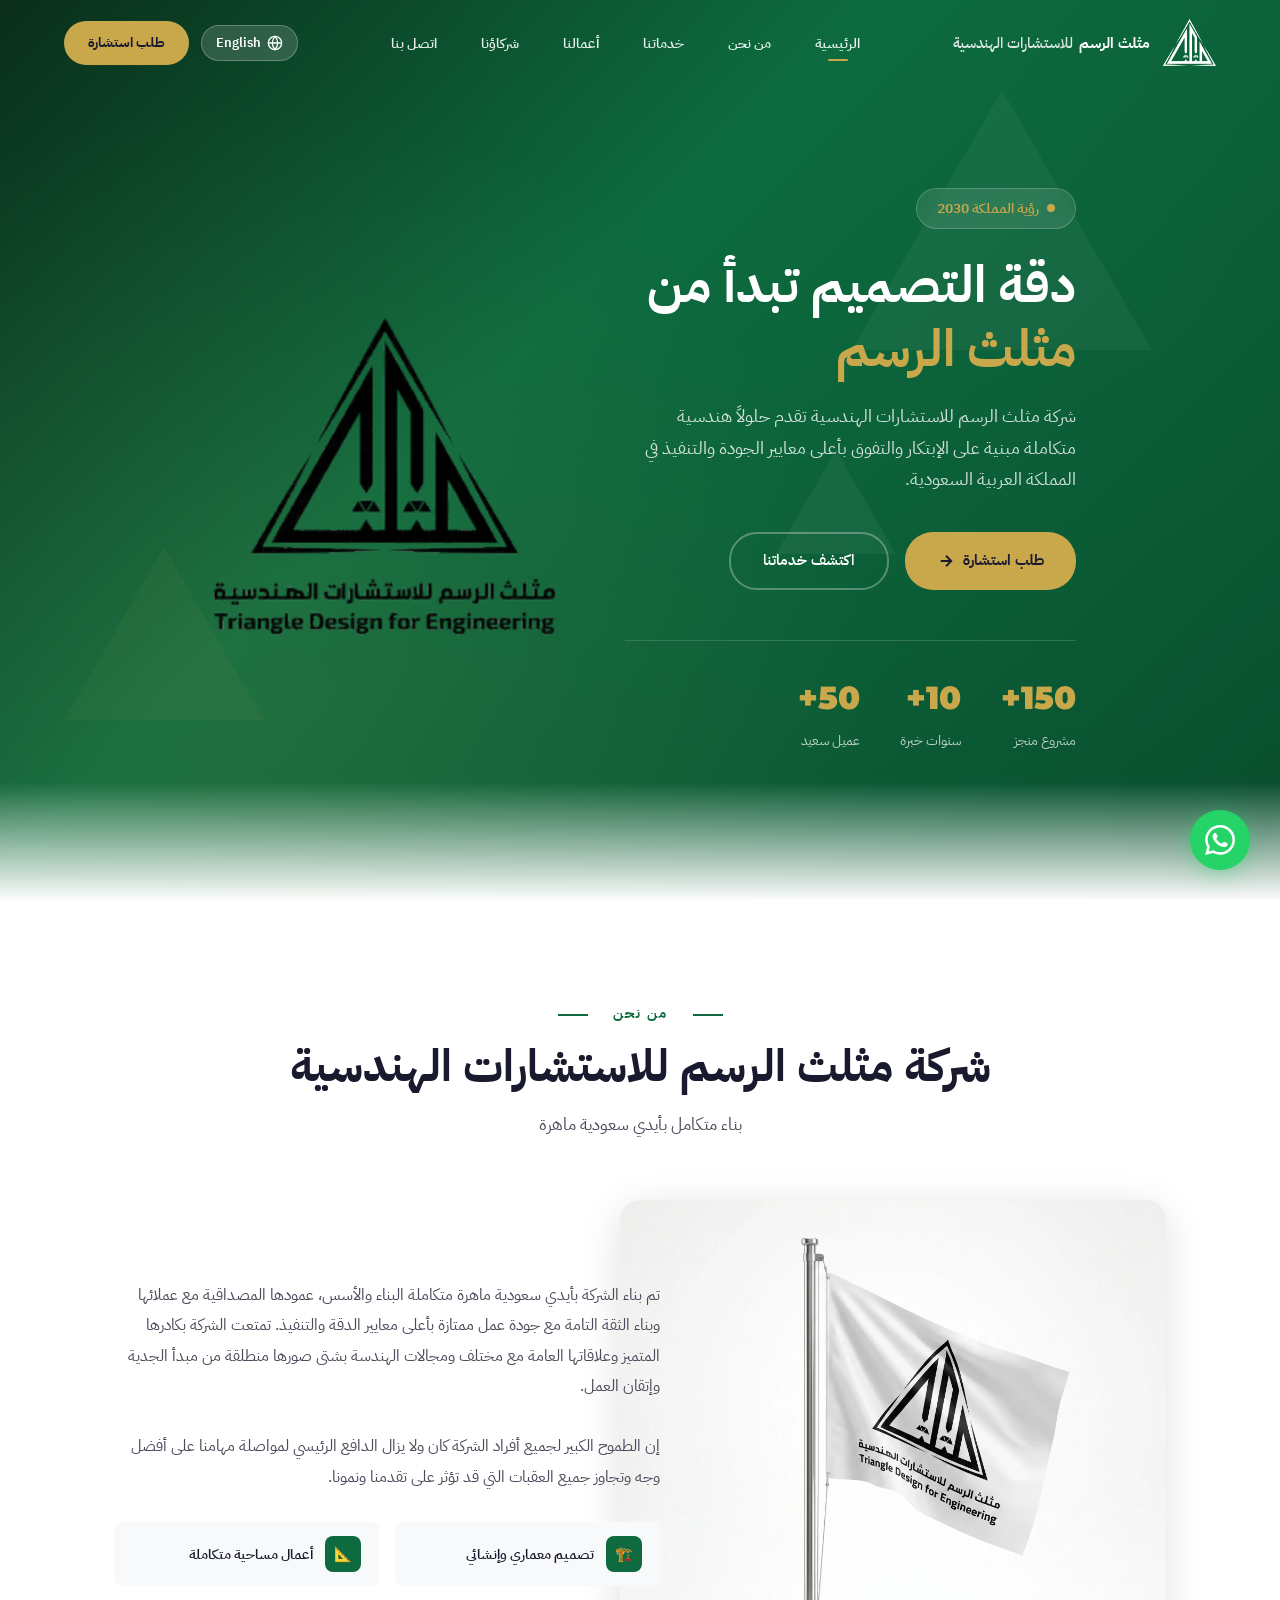
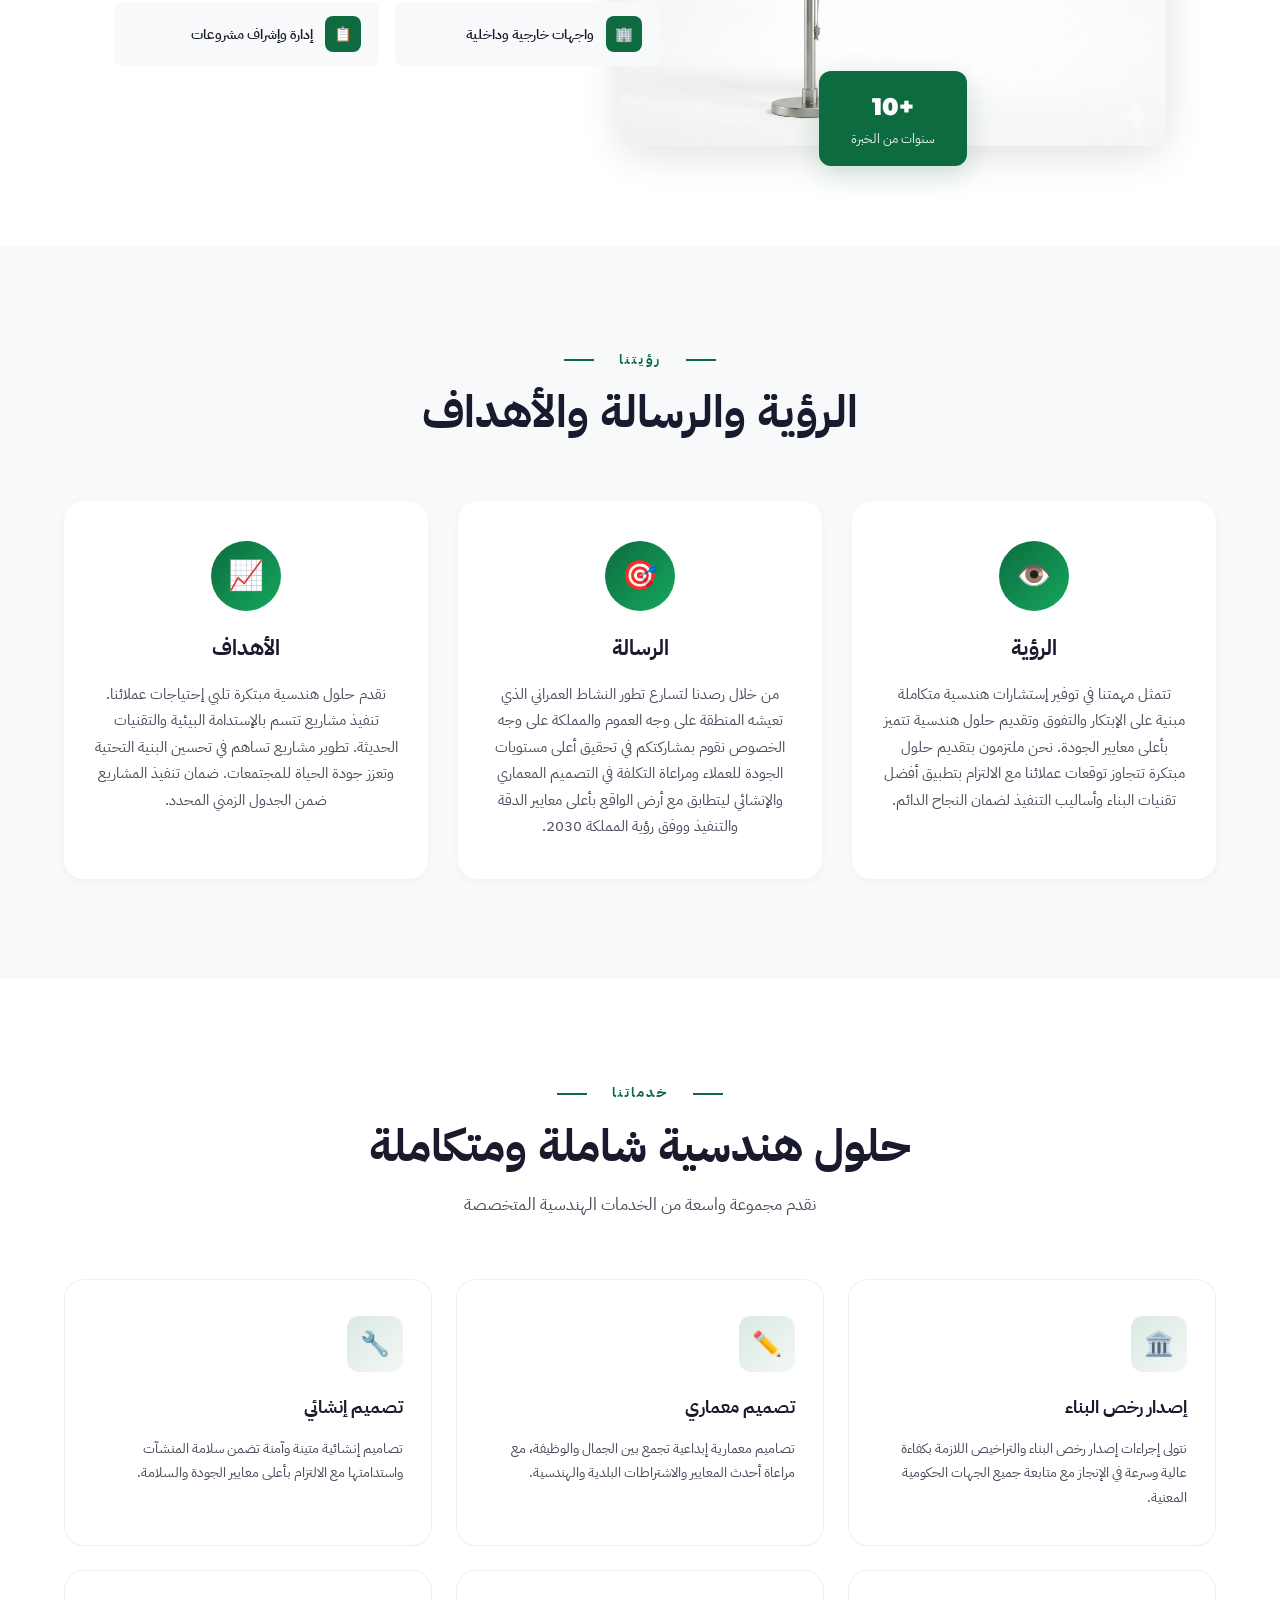
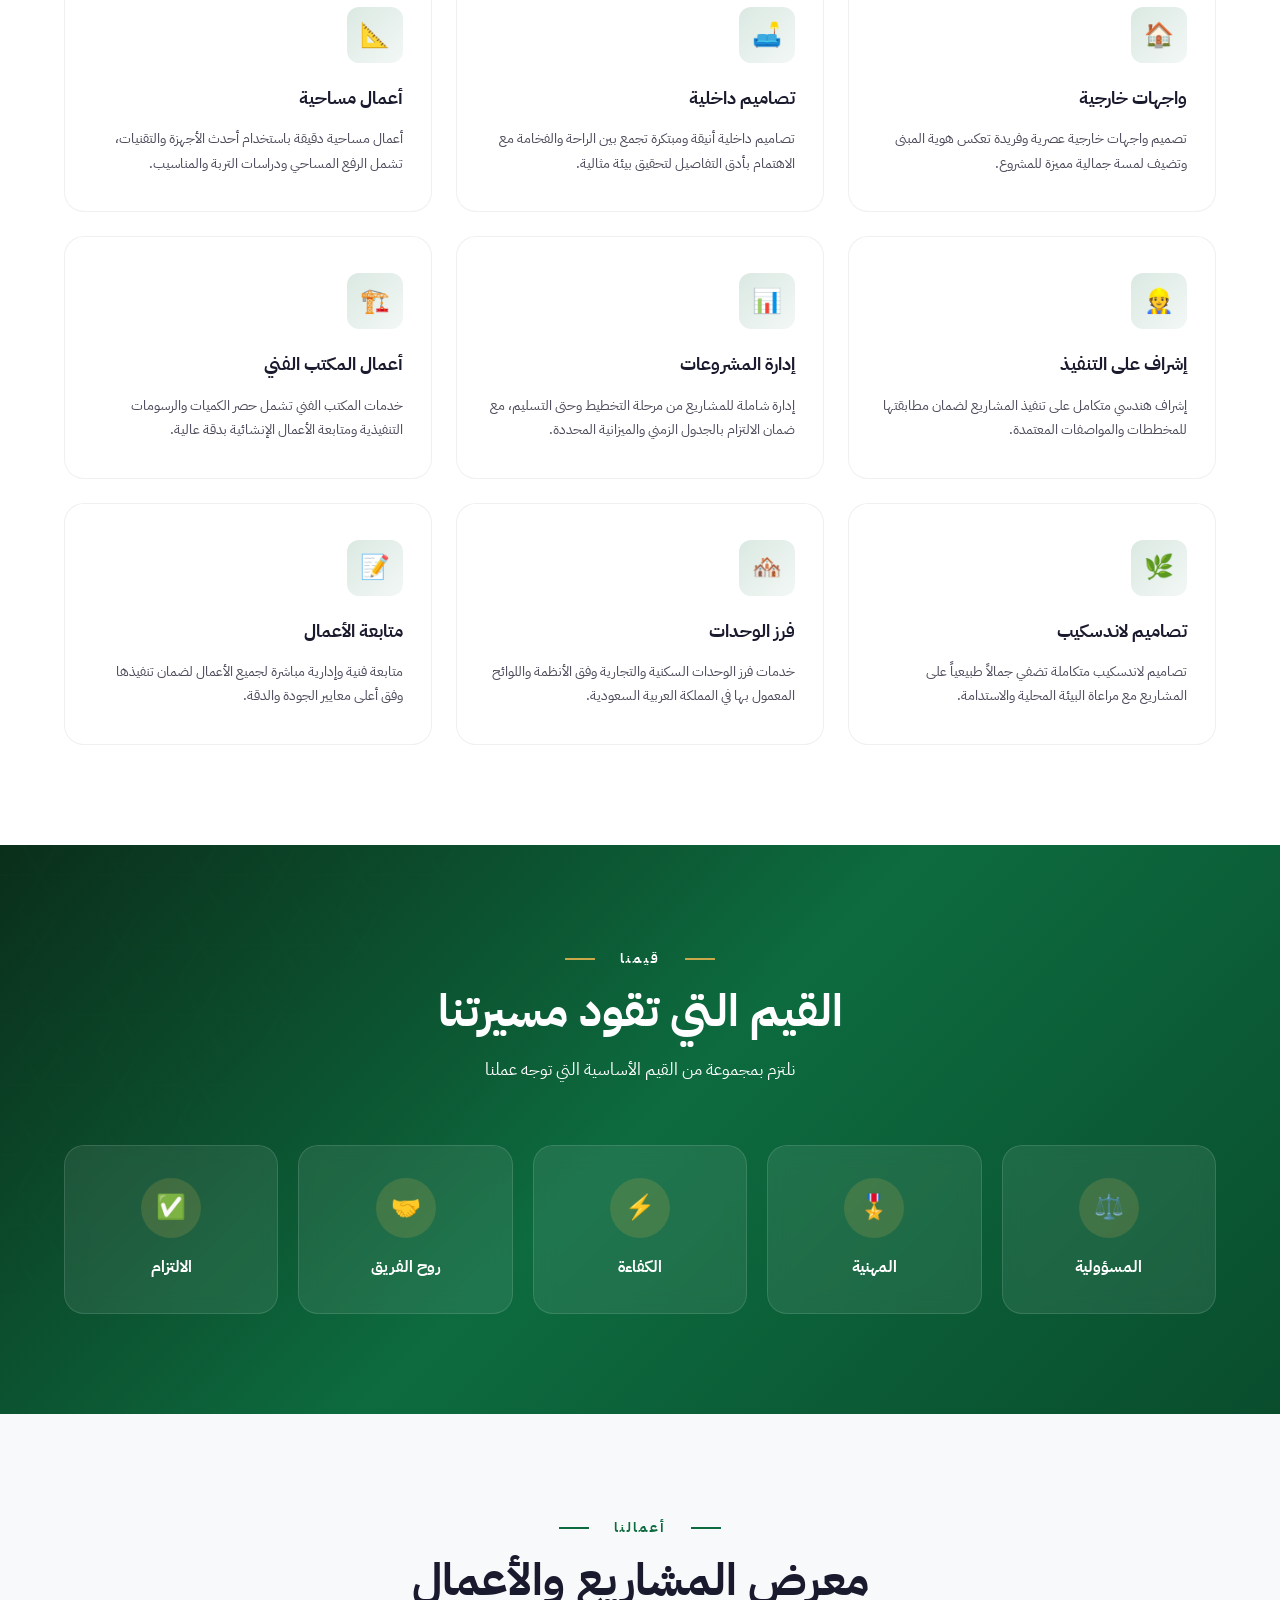
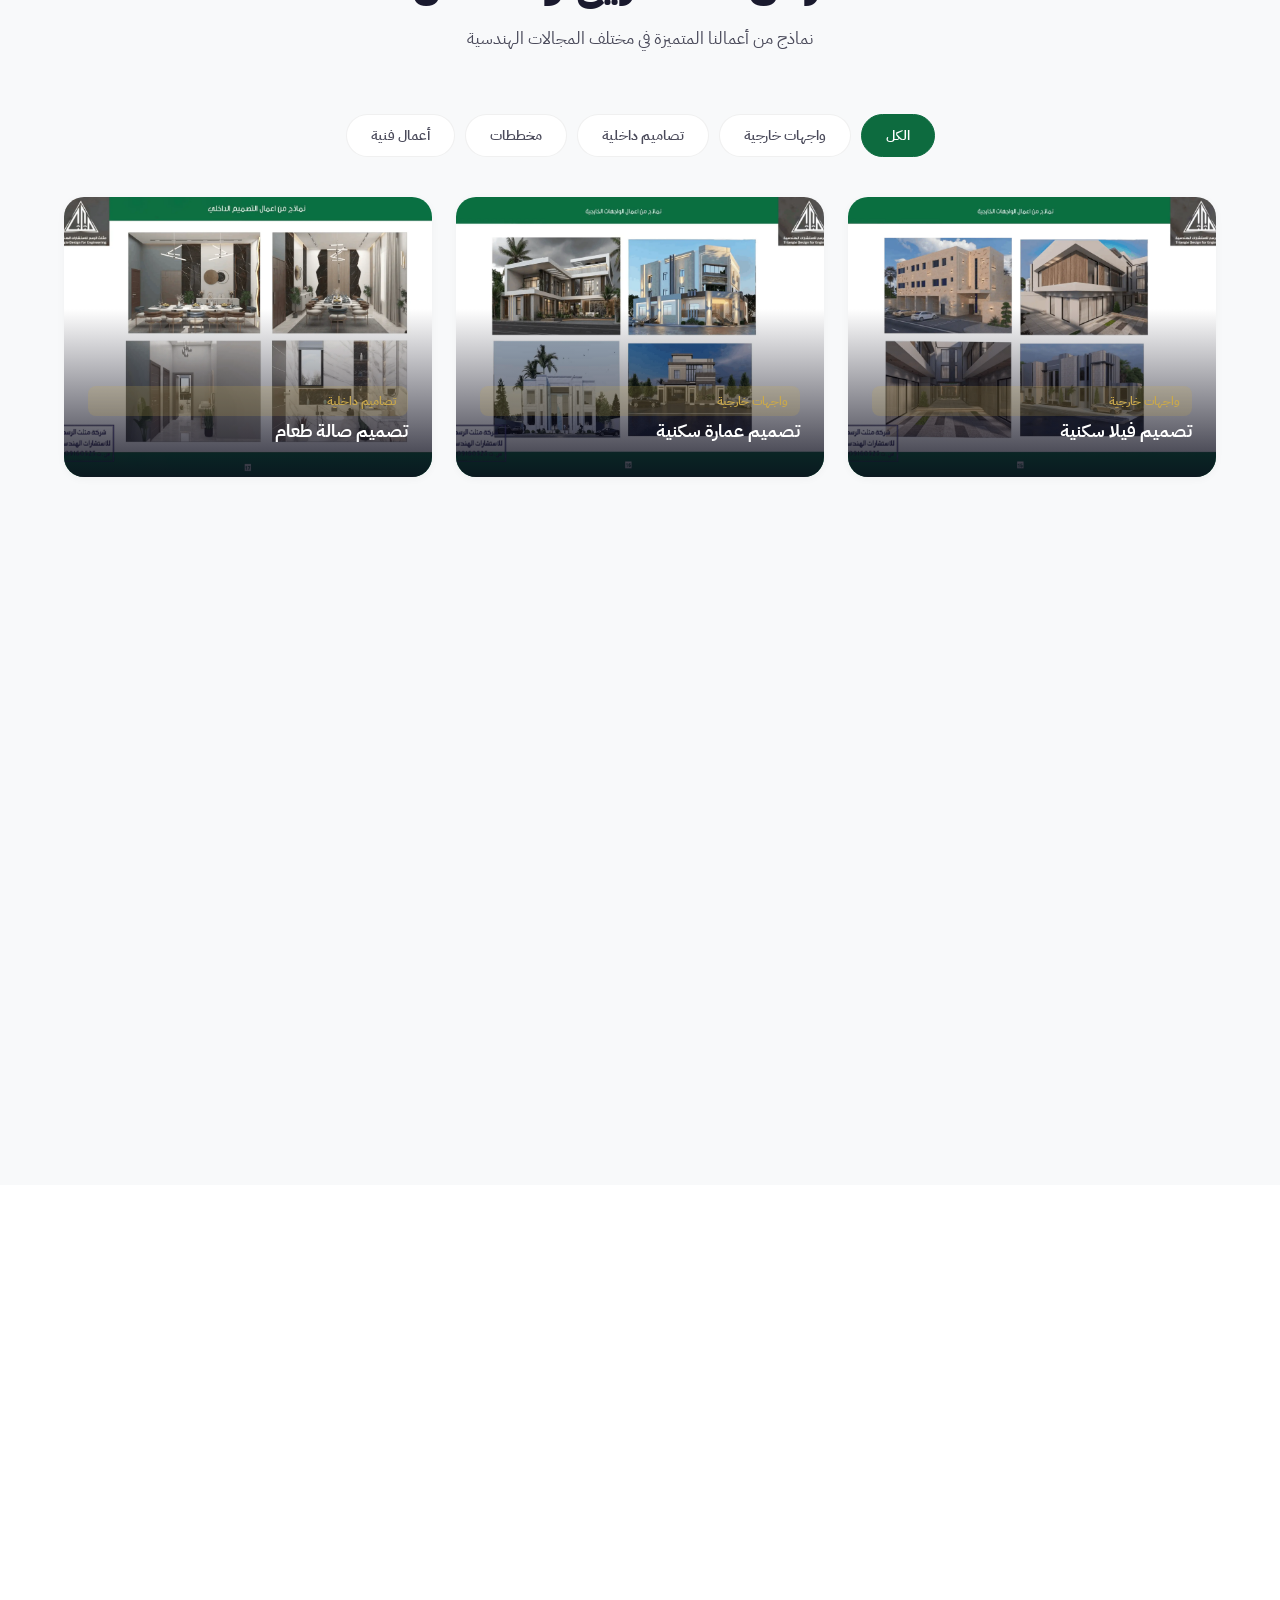
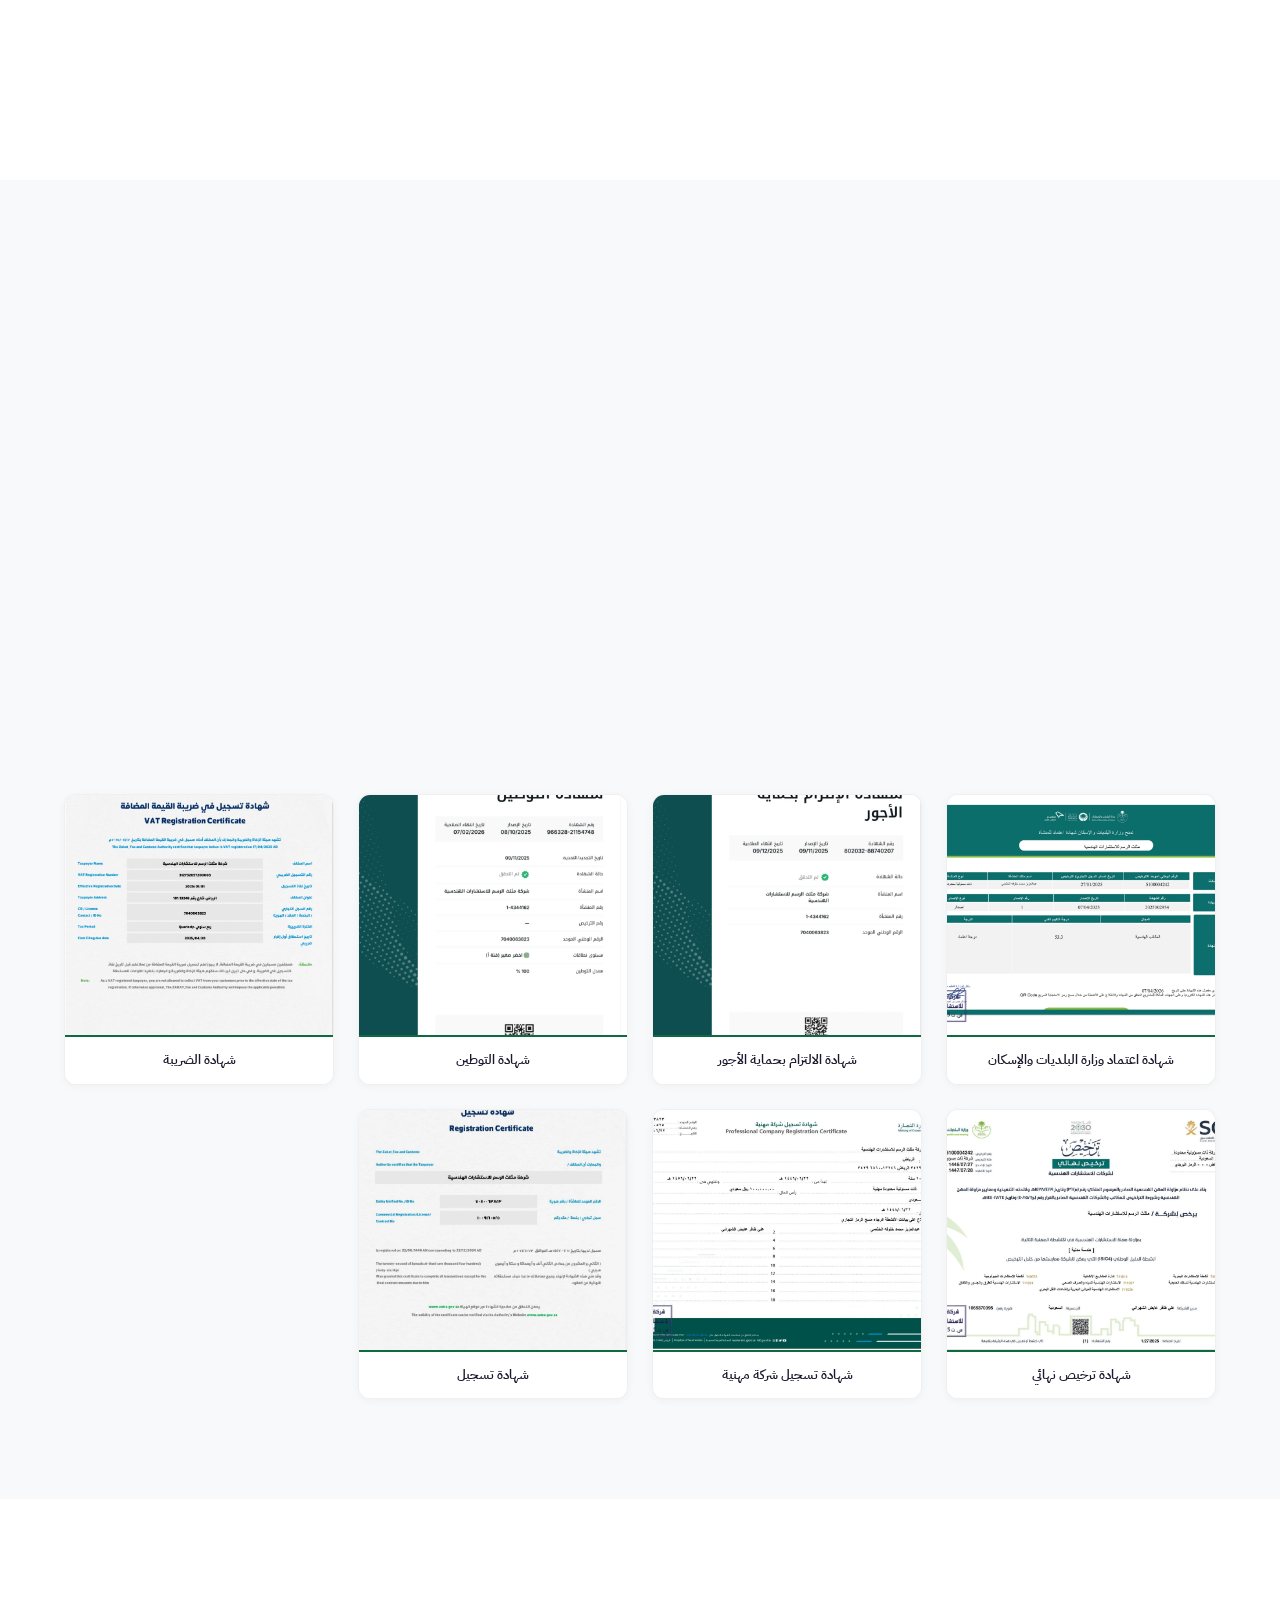
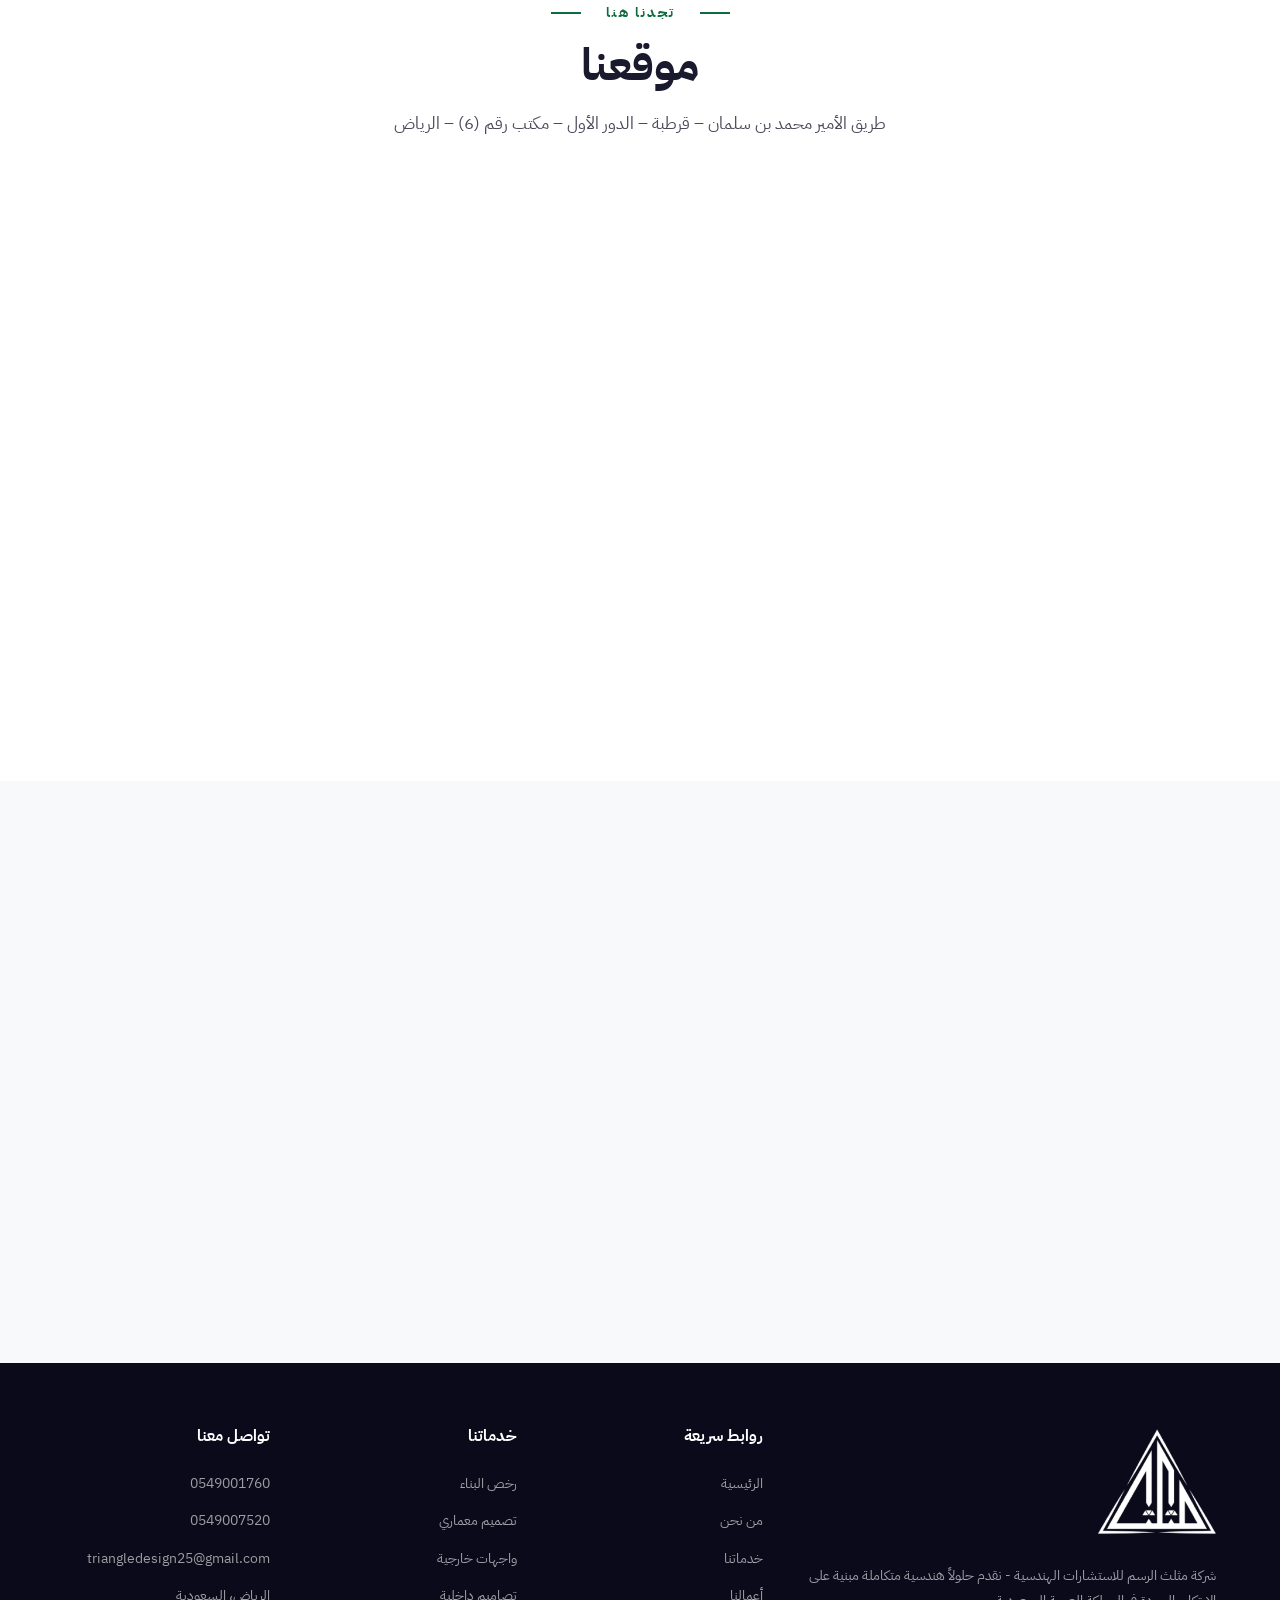
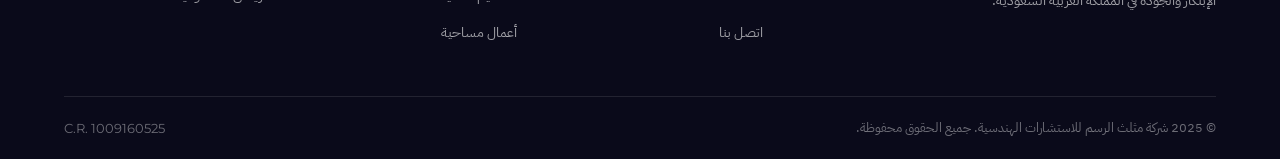
==== index.html @ 58583597 "Initial commit" ====
<!DOCTYPE html>
<html lang="ar" dir="rtl">
<head>
  <meta charset="UTF-8">
  <meta name="viewport" content="width=device-width, initial-scale=1.0">
  <title>مثلث الرسم للاستشارات الهندسية | Triangle Design for Engineering</title>
  <meta name="description" content="شركة مثلث الرسم للاستشارات الهندسية - تصميم معماري، إشراف تنفيذ، رخص بناء، مساحة، تصاميم داخلية وخارجية في الرياض، المملكة العربية السعودية">
  <link rel="alternate" hreflang="en" href="en/index.html">
  <link rel="alternate" hreflang="ar" href="index.html">
  <link rel="stylesheet" href="style.css">
  <link rel="icon" type="image/png" href="images/البروفايل مثلث الرسم-01.webp">
</head>
<body class="rtl">

<!-- ══════════ NAVBAR ══════════ -->
<nav class="navbar" id="navbar">
  <div class="container">
    <a href="#hero" class="nav-logo">
      <img src="logo.webp" alt="مثلث الرسم" class="nav-logo-img">
      <div class="nav-logo-text">
        <span class="nav-logo-name">مثلث الرسم</span>
        <span class="nav-logo-sub">للاستشارات الهندسية</span>
      </div>
    </a>

    <div class="nav-links" id="navLinks">
      <a href="#hero" class="active">الرئيسية</a>
      <a href="#about">من نحن</a>
      <a href="#services">خدماتنا</a>
      <a href="#portfolio">أعمالنا</a>
      <a href="#partners">شركاؤنا</a>
      <a href="#contact">اتصل بنا</a>
    </div>

    <div class="nav-actions">
      <a href="en/index.html" class="lang-switch">
        <svg class="globe-icon" viewBox="0 0 24 24" fill="none" stroke="currentColor" stroke-width="2"><circle cx="12" cy="12" r="10"/><path d="M2 12h20M12 2a15.3 15.3 0 014 10 15.3 15.3 0 01-4 10 15.3 15.3 0 01-4-10 15.3 15.3 0 014-10z"/></svg>
        English
      </a>
      <a href="#contact" class="nav-cta">طلب استشارة</a>
      <div class="mobile-toggle" id="mobileToggle">
        <span></span><span></span><span></span>
      </div>
    </div>
  </div>
</nav>

<!-- ══════════ HERO ══════════ -->
<section class="hero" id="hero">
  <div class="hero-bg-shapes">
    <div class="triangle"></div>
    <div class="triangle"></div>
    <div class="triangle"></div>
  </div>
  <div class="container">
    <div class="hero-content">
      <div class="hero-badge">
        <span class="dot"></span>
        رؤية المملكة 2030
      </div>
      <h1>دقة التصميم تبدأ من<br><span>مثلث الرسم</span></h1>
      <p class="hero-desc">شركة مثلث الرسم للاستشارات الهندسية تقدم حلولاً هندسية متكاملة مبنية على الإبتكار والتفوق بأعلى معايير الجودة والتنفيذ في المملكة العربية السعودية.</p>
      <div class="hero-buttons">
        <a href="#contact" class="btn-primary">
          طلب استشارة
          <svg width="18" height="18" viewBox="0 0 24 24" fill="none" stroke="currentColor" stroke-width="2.5"><path d="M5 12h14M12 5l7 7-7 7"/></svg>
        </a>
        <a href="#services" class="btn-secondary">
          اكتشف خدماتنا
        </a>
      </div>
      <div class="hero-stats">
        <div class="hero-stat">
          <h3 data-count="150" data-suffix="+">0</h3>
          <p>مشروع منجز</p>
        </div>
        <div class="hero-stat">
          <h3 data-count="10" data-suffix="+">0</h3>
          <p>سنوات خبرة</p>
        </div>
        <div class="hero-stat">
          <h3 data-count="50" data-suffix="+">0</h3>
          <p>عميل سعيد</p>
        </div>
      </div>
    </div>
    <div class="hero-visual">
      <div class="hero-image-wrapper">
        <img src="herologo.webp" alt="شعار مثلث الرسم">
      </div>
    </div>
  </div>
</section>

<!-- ══════════ ABOUT ══════════ -->
<section class="about section-padding" id="about">
  <div class="container">
    <div class="section-title reveal">
      <span class="overline">من نحن</span>
      <h2>شركة مثلث الرسم للاستشارات الهندسية</h2>
      <p>بناء متكامل بأيدي سعودية ماهرة</p>
    </div>
    <div class="about-grid">
      <div class="about-image reveal-right">
        <div class="about-image-main">
          <img src="hero.webp" alt="عن الشركة - مثلث الرسم">
        </div>
        <div class="about-experience-badge">
          <h3>+10</h3>
          <p>سنوات من الخبرة</p>
        </div>
      </div>
      <div class="about-content reveal-left">

        <p class="about-text">تم بناء الشركة بأيدي سعودية ماهرة متكاملة البناء والأسس، عمودها المصداقية مع عملائها وبناء الثقة التامة مع جودة عمل ممتازة بأعلى معايير الدقة والتنفيذ. تمتعت الشركة بكادرها المتميز وعلاقاتها العامة مع مختلف ومجالات الهندسة بشتى صورها منطلقة من مبدأ الجدية وإتقان العمل.</p>
        <p class="about-text">إن الطموح الكبير لجميع أفراد الشركة كان ولا يزال الدافع الرئيسي لمواصلة مهامنا على أفضل وجه وتجاوز جميع العقبات التي قد تؤثر على تقدمنا ونمونا.</p>
        <div class="about-features">
          <div class="about-feature">
            <div class="feature-icon">🏗️</div>
            <span>تصميم معماري وإنشائي</span>
          </div>
          <div class="about-feature">
            <div class="feature-icon">📐</div>
            <span>أعمال مساحية متكاملة</span>
          </div>
          <div class="about-feature">
            <div class="feature-icon">🏢</div>
            <span>واجهات خارجية وداخلية</span>
          </div>
          <div class="about-feature">
            <div class="feature-icon">📋</div>
            <span>إدارة وإشراف مشروعات</span>
          </div>
        </div>
      </div>
    </div>
  </div>
</section>

<!-- ══════════ VISION / MISSION / GOALS ══════════ -->
<section class="vmg-section section-padding" id="vmg">
  <div class="container">
    <div class="section-title reveal">
      <span class="overline">رؤيتنا</span>
      <h2>الرؤية والرسالة والأهداف</h2>
    </div>
    <div class="vmg-grid">
      <div class="vmg-card reveal">
        <div class="vmg-icon">👁️</div>
        <h3>الرؤية</h3>
        <p>تتمثل مهمتنا في توفير إستشارات هندسية متكاملة مبنية على الإبتكار والتفوق وتقديم حلول هندسية تتميز بأعلى معايير الجودة. نحن ملتزمون بتقديم حلول مبتكرة تتجاوز توقعات عملائنا مع الالتزام بتطبيق أفضل تقنيات البناء وأساليب التنفيذ لضمان النجاح الدائم.</p>
      </div>
      <div class="vmg-card reveal">
        <div class="vmg-icon">🎯</div>
        <h3>الرسالة</h3>
        <p>من خلال رصدنا لتسارع تطور النشاط العمراني الذي تعيشه المنطقة على وجه العموم والمملكة على وجه الخصوص نقوم بمشاركتكم في تحقيق أعلى مستويات الجودة للعملاء ومراعاة التكلفة في التصميم المعماري والإنشائي ليتطابق مع أرض الواقع بأعلى معايير الدقة والتنفيذ ووفق رؤية المملكة 2030.</p>
      </div>
      <div class="vmg-card reveal">
        <div class="vmg-icon">📈</div>
        <h3>الأهداف</h3>
        <p>نقدم حلول هندسية مبتكرة تلبي إحتياجات عملائنا. تنفيذ مشاريع تتسم بالإستدامة البيئية والتقنيات الحديثة. تطوير مشاريع تساهم في تحسين البنية التحتية وتعزز جودة الحياة للمجتمعات. ضمان تنفيذ المشاريع ضمن الجدول الزمني المحدد.</p>
      </div>
    </div>
  </div>
</section>

<!-- ══════════ SERVICES ══════════ -->
<section class="services section-padding" id="services">
  <div class="container">
    <div class="section-title reveal">
      <span class="overline">خدماتنا</span>
      <h2>حلول هندسية شاملة ومتكاملة</h2>
      <p>نقدم مجموعة واسعة من الخدمات الهندسية المتخصصة</p>
    </div>
    <div class="services-grid">
      <div class="service-card reveal">
        <div class="service-icon">🏛️</div>
        <h3>إصدار رخص البناء</h3>
        <p>نتولى إجراءات إصدار رخص البناء والتراخيص اللازمة بكفاءة عالية وسرعة في الإنجاز مع متابعة جميع الجهات الحكومية المعنية.</p>
      </div>
      <div class="service-card reveal">
        <div class="service-icon">✏️</div>
        <h3>تصميم معماري</h3>
        <p>تصاميم معمارية إبداعية تجمع بين الجمال والوظيفة، مع مراعاة أحدث المعايير والاشتراطات البلدية والهندسية.</p>
      </div>
      <div class="service-card reveal">
        <div class="service-icon">🔧</div>
        <h3>تصميم إنشائي</h3>
        <p>تصاميم إنشائية متينة وآمنة تضمن سلامة المنشآت واستدامتها مع الالتزام بأعلى معايير الجودة والسلامة.</p>
      </div>
      <div class="service-card reveal">
        <div class="service-icon">🏠</div>
        <h3>واجهات خارجية</h3>
        <p>تصميم واجهات خارجية عصرية وفريدة تعكس هوية المبنى وتضيف لمسة جمالية مميزة للمشروع.</p>
      </div>
      <div class="service-card reveal">
        <div class="service-icon">🛋️</div>
        <h3>تصاميم داخلية</h3>
        <p>تصاميم داخلية أنيقة ومبتكرة تجمع بين الراحة والفخامة مع الاهتمام بأدق التفاصيل لتحقيق بيئة مثالية.</p>
      </div>
      <div class="service-card reveal">
        <div class="service-icon">📐</div>
        <h3>أعمال مساحية</h3>
        <p>أعمال مساحية دقيقة باستخدام أحدث الأجهزة والتقنيات، تشمل الرفع المساحي ودراسات التربة والمناسيب.</p>
      </div>
      <div class="service-card reveal">
        <div class="service-icon">👷</div>
        <h3>إشراف على التنفيذ</h3>
        <p>إشراف هندسي متكامل على تنفيذ المشاريع لضمان مطابقتها للمخططات والمواصفات المعتمدة.</p>
      </div>
      <div class="service-card reveal">
        <div class="service-icon">📊</div>
        <h3>إدارة المشروعات</h3>
        <p>إدارة شاملة للمشاريع من مرحلة التخطيط وحتى التسليم، مع ضمان الالتزام بالجدول الزمني والميزانية المحددة.</p>
      </div>
      <div class="service-card reveal">
        <div class="service-icon">🏗️</div>
        <h3>أعمال المكتب الفني</h3>
        <p>خدمات المكتب الفني تشمل حصر الكميات والرسومات التنفيذية ومتابعة الأعمال الإنشائية بدقة عالية.</p>
      </div>
      <div class="service-card reveal">
        <div class="service-icon">🌿</div>
        <h3>تصاميم لاندسكيب</h3>
        <p>تصاميم لاندسكيب متكاملة تضفي جمالاً طبيعياً على المشاريع مع مراعاة البيئة المحلية والاستدامة.</p>
      </div>
      <div class="service-card reveal">
        <div class="service-icon">🏘️</div>
        <h3>فرز الوحدات</h3>
        <p>خدمات فرز الوحدات السكنية والتجارية وفق الأنظمة واللوائح المعمول بها في المملكة العربية السعودية.</p>
      </div>
      <div class="service-card reveal">
        <div class="service-icon">📝</div>
        <h3>متابعة الأعمال</h3>
        <p>متابعة فنية وإدارية مباشرة لجميع الأعمال لضمان تنفيذها وفق أعلى معايير الجودة والدقة.</p>
      </div>
    </div>
  </div>
</section>

<!-- ══════════ VALUES ══════════ -->
<section class="values-section section-padding">
  <div class="triangle-pattern"></div>
  <div class="container">
    <div class="section-title reveal">
      <span class="overline">قيمنا</span>
      <h2>القيم التي تقود مسيرتنا</h2>
      <p>نلتزم بمجموعة من القيم الأساسية التي توجه عملنا</p>
    </div>
    <div class="values-grid">
      <div class="value-card reveal">
        <div class="value-icon">⚖️</div>
        <h4>المسؤولية</h4>
      </div>
      <div class="value-card reveal">
        <div class="value-icon">🎖️</div>
        <h4>المهنية</h4>
      </div>
      <div class="value-card reveal">
        <div class="value-icon">⚡</div>
        <h4>الكفاءة</h4>
      </div>
      <div class="value-card reveal">
        <div class="value-icon">🤝</div>
        <h4>روح الفريق</h4>
      </div>
      <div class="value-card reveal">
        <div class="value-icon">✅</div>
        <h4>الالتزام</h4>
      </div>
    </div>
  </div>
</section>

<!-- ══════════ PORTFOLIO ══════════ -->
<section class="portfolio section-padding" id="portfolio">
  <div class="container">
    <div class="section-title reveal">
      <span class="overline">أعمالنا</span>
      <h2>معرض المشاريع والأعمال</h2>
      <p>نماذج من أعمالنا المتميزة في مختلف المجالات الهندسية</p>
    </div>
    <div class="portfolio-filters reveal">
      <button class="filter-btn active" data-filter="all">الكل</button>
      <button class="filter-btn" data-filter="exterior">واجهات خارجية</button>
      <button class="filter-btn" data-filter="interior">تصاميم داخلية</button>
      <button class="filter-btn" data-filter="plans">مخططات</button>
      <button class="filter-btn" data-filter="technical">أعمال فنية</button>
    </div>
    <div class="portfolio-grid">
      <div class="portfolio-item reveal" data-category="exterior">
        <img src="images/البروفايل مثلث الرسم-15.webp" alt="واجهات خارجية - نموذج 1">
        <div class="portfolio-overlay">
          <span class="tag">واجهات خارجية</span>
          <h3>تصميم فيلا سكنية</h3>
        </div>
      </div>
      <div class="portfolio-item reveal" data-category="exterior">
        <img src="images/البروفايل مثلث الرسم-16.webp" alt="واجهات خارجية - نموذج 2">
        <div class="portfolio-overlay">
          <span class="tag">واجهات خارجية</span>
          <h3>تصميم عمارة سكنية</h3>
        </div>
      </div>
      <div class="portfolio-item reveal" data-category="interior">
        <img src="images/البروفايل مثلث الرسم-17.webp" alt="تصاميم داخلية - نموذج 1">
        <div class="portfolio-overlay">
          <span class="tag">تصاميم داخلية</span>
          <h3>تصميم صالة طعام</h3>
        </div>
      </div>
      <div class="portfolio-item reveal" data-category="interior">
        <img src="images/البروفايل مثلث الرسم-18.webp" alt="تصاميم داخلية - غرفة نوم">
        <div class="portfolio-overlay">
          <span class="tag">تصاميم داخلية</span>
          <h3>تصميم غرفة نوم</h3>
        </div>
      </div>
      <div class="portfolio-item reveal" data-category="interior">
        <img src="images/البروفايل مثلث الرسم-19.webp" alt="تصاميم داخلية - مكاتب">
        <div class="portfolio-overlay">
          <span class="tag">تصاميم داخلية</span>
          <h3>تصميم مكاتب ومجالس</h3>
        </div>
      </div>
      <div class="portfolio-item reveal" data-category="interior">
        <img src="images/البروفايل مثلث الرسم-20.webp" alt="تصاميم داخلية - مطبخ">
        <div class="portfolio-overlay">
          <span class="tag">تصاميم داخلية</span>
          <h3>تصميم مطابخ عصرية</h3>
        </div>
      </div>
      <div class="portfolio-item reveal" data-category="plans">
        <img src="images/البروفايل مثلث الرسم-13.webp" alt="مخططات تطوير عقاري">
        <div class="portfolio-overlay">
          <span class="tag">مخططات</span>
          <h3>مخططات تطوير عقاري</h3>
        </div>
      </div>
      <div class="portfolio-item reveal" data-category="plans">
        <img src="images/البروفايل مثلث الرسم-14.webp" alt="مخططات معمارية">
        <div class="portfolio-overlay">
          <span class="tag">مخططات</span>
          <h3>مخططات معمارية متقدمة</h3>
        </div>
      </div>
      <div class="portfolio-item reveal" data-category="technical">
        <img src="images/البروفايل مثلث الرسم-12.webp" alt="أعمال المكتب الفني">
        <div class="portfolio-overlay">
          <span class="tag">أعمال فنية</span>
          <h3>أعمال المكتب الفني</h3>
        </div>
      </div>
    </div>
  </div>
</section>

<!-- ══════════ PARTNERS ══════════ -->
<section class="partners section-padding" id="partners">
  <div class="container">
    <div class="section-title reveal">
      <span class="overline">شركاء النجاح</span>
      <h2>الجهات الحكومية والشركاء</h2>
      <p>نفتخر بشراكتنا مع أبرز الجهات الحكومية والمؤسسات في المملكة</p>
    </div>
    <div class="partners-grid">
      <div class="partner-card reveal">
        <div class="partner-icon">🏛️</div>
        <h4>أمانة منطقة الرياض<br><small style="color:var(--text-light);font-weight:400">Riyadh Region Municipality</small></h4>
      </div>
      <div class="partner-card reveal">
        <div class="partner-icon">🏘️</div>
        <h4>وزارة الشؤون البلدية والقروية والإسكان</h4>
      </div>
      <div class="partner-card reveal">
        <div class="partner-icon">⚡</div>
        <h4>الشركة السعودية للكهرباء<br><small style="color:var(--text-light);font-weight:400">Saudi Electricity Company</small></h4>
      </div>
      <div class="partner-card reveal">
        <div class="partner-icon">🚛</div>
        <h4>وزارة النقل والخدمات اللوجستية<br><small style="color:var(--text-light);font-weight:400">Ministry of Transport</small></h4>
      </div>
      <div class="partner-card reveal">
        <div class="partner-icon">🛡️</div>
        <h4>التعاونية للتأمين<br><small style="color:var(--text-light);font-weight:400">Tawuniya</small></h4>
      </div>
    </div>
  </div>
</section>

<!-- ══════════ CERTIFICATIONS ══════════ -->
<section class="certs-section section-padding" id="certifications">
  <div class="container">
    <div class="section-title reveal">
      <span class="overline">موثوقية وجودة</span>
      <h2>الاعتمادات والشهادات</h2>
      <p>مرخصون ومعتمدون من الجهات الحكومية الرسمية في المملكة العربية السعودية</p>
    </div>
    <div class="certs-gallery">
      <div class="cert-img-card reveal">
        <img src="images/رخصة نشاط تجاري.webp" alt="رخصة نشاط تجاري">
        <span class="cert-label">رخصة نشاط تجاري</span>
      </div>
      <div class="cert-img-card reveal">
        <img src="images/شهادة اجتياز.webp" alt="شهادة اجتياز">
        <span class="cert-label">شهادة اجتياز</span>
      </div>
      <div class="cert-img-card reveal">
        <img src="images/شهادة استيفاء المعايير الفنية.webp" alt="شهادة استيفاء المعايير الفنية">
        <span class="cert-label">شهادة استيفاء المعايير الفنية</span>
      </div>
      <div class="cert-img-card reveal">
        <img src="images/شهادة اشتراك غرفة الرياض.webp" alt="شهادة اشتراك غرفة الرياض">
        <span class="cert-label">شهادة اشتراك غرفة الرياض</span>
      </div>
      <div class="cert-img-card reveal">
        <img src="images/شهادة اعتماد وزارة البلديات والإسكان.webp" alt="شهادة اعتماد وزارة البلديات والإسكان">
        <span class="cert-label">شهادة اعتماد وزارة البلديات والإسكان</span>
      </div>
      <div class="cert-img-card reveal">
        <img src="images/شهادة الالتزام بحماية الأجور.webp" alt="شهادة الالتزام بحماية الأجور">
        <span class="cert-label">شهادة الالتزام بحماية الأجور</span>
      </div>
      <div class="cert-img-card reveal">
        <img src="images/شهادة التوطين.webp" alt="شهادة التوطين">
        <span class="cert-label">شهادة التوطين</span>
      </div>
      <div class="cert-img-card reveal">
        <img src="images/شهادة الضريبة.webp" alt="شهادة الضريبة">
        <span class="cert-label">شهادة الضريبة</span>
      </div>
      <div class="cert-img-card reveal">
        <img src="images/شهادة ترخيص نهائي.webp" alt="شهادة ترخيص نهائي">
        <span class="cert-label">شهادة ترخيص نهائي</span>
      </div>
      <div class="cert-img-card reveal">
        <img src="images/شهادة تسجيل شركة مهنية.webp" alt="شهادة تسجيل شركة مهنية">
        <span class="cert-label">شهادة تسجيل شركة مهنية</span>
      </div>
      <div class="cert-img-card reveal">
        <img src="images/شهادة تسجيل.webp" alt="شهادة تسجيل">
        <span class="cert-label">شهادة تسجيل</span>
      </div>
    </div>
  </div>
</section>

<!-- ══════════ MAP ══════════ -->
<section class="map-section section-padding" id="location">
  <div class="container">
    <div class="section-title reveal">
      <span class="overline">تجدنا هنا</span>
      <h2>موقعنا</h2>
      <p>طريق الأمير محمد بن سلمان – قرطبة – الدور الأول – مكتب رقم (6) – الرياض</p>
    </div>
    <div class="map-wrapper reveal">
      <iframe src="https://www.google.com/maps/embed?pb=!1m18!1m12!1m3!1d3621.2580150694025!2d46.73825097472889!3d24.82084854684272!2m3!1f0!2f0!3f0!3m2!1i1024!2i768!4f13.1!3m3!1m2!1s0x3e2efd00123e1191%3A0xc3890a35e24a47fb!2z2YXYq9mE2Ksg2KfZhNix2LPZhSDZhNmE2KXYs9iq2LTYp9ix2KfYqiDYp9mE2YfZhtiv2LPZitip!5e0!3m2!1sen!2ssa!4v1776718431430!5m2!1sen!2ssa" width="600" height="450" style="border:0;" allowfullscreen="" loading="lazy" referrerpolicy="no-referrer-when-downgrade"></iframe>
    </div>
  </div>
</section>

<!-- ══════════ CONTACT ══════════ -->
<section class="contact section-padding" id="contact">
  <div class="container">
    <div class="section-title reveal">
      <span class="overline">تواصل معنا</span>
      <h2>نسعد بتواصلكم معنا</h2>
      <p>نحن هنا لمساعدتك في تحقيق مشروعك الهندسي. يسعدنا استقبال استفساراتكم وطلباتكم وتواصلكم معنا عبر أي من القنوات التالية:</p>
    </div>
    <div class="contact-cards reveal">
      <div class="contact-item">
        <div class="contact-icon">📍</div>
        <div>
          <h4>العنوان</h4>
          <p>طريق الأمير محمد بن سلمان – قرطبة<br>الدور الأول – مكتب رقم (6)<br>الرياض، المملكة العربية السعودية</p>
        </div>
      </div>
      <div class="contact-item">
        <div class="contact-icon">📞</div>
        <div>
          <h4>الهاتف</h4>
          <p><a href="tel:+966549001760" dir="ltr">0549001760</a></p>
          <p><a href="tel:+966549007520" dir="ltr">0549007520</a></p>
          <p><a href="tel:+966564828263" dir="ltr">0564828263</a></p>
        </div>
      </div>
      <div class="contact-item">
        <div class="contact-icon">✉️</div>
        <div>
          <h4>البريد الإلكتروني</h4>
          <p><a href="mailto:triangledesign25@gmail.com">triangledesign25@gmail.com</a></p>
        </div>
      </div>

    </div>
  </div>
</section>

<!-- ══════════ FOOTER ══════════ -->
<footer class="footer">
  <div class="container">
    <div class="footer-grid">
      <div class="footer-brand">
        <div class="footer-logo">
          <img src="logo.webp" alt="مثلث الرسم" class="footer-logo-img">
        </div>
        <p>شركة مثلث الرسم للاستشارات الهندسية - نقدم حلولاً هندسية متكاملة مبنية على الإبتكار والجودة في المملكة العربية السعودية.</p>
      </div>
      <div class="footer-col">
        <h4>روابط سريعة</h4>
        <ul>
          <li><a href="#hero">الرئيسية</a></li>
          <li><a href="#about">من نحن</a></li>
          <li><a href="#services">خدماتنا</a></li>
          <li><a href="#portfolio">أعمالنا</a></li>
          <li><a href="#contact">اتصل بنا</a></li>
        </ul>
      </div>
      <div class="footer-col">
        <h4>خدماتنا</h4>
        <ul>
          <li><a href="#services">رخص البناء</a></li>
          <li><a href="#services">تصميم معماري</a></li>
          <li><a href="#services">واجهات خارجية</a></li>
          <li><a href="#services">تصاميم داخلية</a></li>
          <li><a href="#services">أعمال مساحية</a></li>
        </ul>
      </div>
      <div class="footer-col">
        <h4>تواصل معنا</h4>
        <ul>
          <li><a href="tel:+966549001760" dir="ltr">0549001760</a></li>
          <li><a href="tel:+966549007520" dir="ltr">0549007520</a></li>
          <li><a href="mailto:triangledesign25@gmail.com">triangledesign25@gmail.com</a></li>
          <li><a href="#">الرياض، السعودية</a></li>
        </ul>
      </div>
    </div>
    <div class="footer-bottom">
      <p>© 2025 شركة مثلث الرسم للاستشارات الهندسية. جميع الحقوق محفوظة.</p>
      <span class="cr-number">C.R. 1009160525</span>
    </div>
  </div>
</footer>

<!-- ══════════ WHATSAPP FLOAT ══════════ -->
<a href="https://wa.me/966549001760" target="_blank" class="whatsapp-float" aria-label="تواصل عبر واتساب">
  <svg viewBox="0 0 24 24"><path d="M17.472 14.382c-.297-.149-1.758-.867-2.03-.967-.273-.099-.471-.148-.67.15-.197.297-.767.966-.94 1.164-.173.199-.347.223-.644.075-.297-.15-1.255-.463-2.39-1.475-.883-.788-1.48-1.761-1.653-2.059-.173-.297-.018-.458.13-.606.134-.133.298-.347.446-.52.149-.174.198-.298.298-.497.099-.198.05-.371-.025-.52-.075-.149-.669-1.612-.916-2.207-.242-.579-.487-.5-.669-.51-.173-.008-.371-.01-.57-.01-.198 0-.52.074-.792.372-.272.297-1.04 1.016-1.04 2.479 0 1.462 1.065 2.875 1.213 3.074.149.198 2.096 3.2 5.077 4.487.709.306 1.262.489 1.694.625.712.227 1.36.195 1.871.118.571-.085 1.758-.719 2.006-1.413.248-.694.248-1.289.173-1.413-.074-.124-.272-.198-.57-.347m-5.421 7.403h-.004a9.87 9.87 0 01-5.031-1.378l-.361-.214-3.741.982.998-3.648-.235-.374a9.86 9.86 0 01-1.51-5.26c.001-5.45 4.436-9.884 9.888-9.884 2.64 0 5.122 1.03 6.988 2.898a9.825 9.825 0 012.893 6.994c-.003 5.45-4.437 9.884-9.885 9.884m8.413-18.297A11.815 11.815 0 0012.05 0C5.495 0 .16 5.335.157 11.892c0 2.096.547 4.142 1.588 5.945L.057 24l6.305-1.654a11.882 11.882 0 005.683 1.448h.005c6.554 0 11.89-5.335 11.893-11.893a11.821 11.821 0 00-3.48-8.413z"/></svg>
</a>

<!-- ══════════ BACK TO TOP ══════════ -->
<button class="back-to-top" id="backToTop" aria-label="العودة للأعلى">↑</button>

<!-- ══════════ LIGHTBOX ══════════ -->
<div class="lightbox" id="lightbox">
  <button class="lightbox-close">✕</button>
  <img src="" alt="معاينة المشروع">
</div>

<script src="script.js"></script>
</body>
</html>
---- style.css ----
/* ========================================
   MOTHALATH - Triangle Design for Engineering
   Premium Corporate Website Styles
   ======================================== */

@import url('https://fonts.googleapis.com/css2?family=IBM+Plex+Sans+Arabic:wght@100;200;300;400;500;600;700&family=Montserrat:wght@300;400;500;600;700;800;900&display=swap');

/* ---- CSS Custom Properties ---- */
:root {
  --primary: #0d6b3f;
  --primary-dark: #094d2d;
  --primary-light: #14a85e;
  --primary-glow: rgba(13, 107, 63, 0.15);
  --secondary: #1a1a2e;
  --accent: #c9a84c;
  --accent-light: #e0c76e;
  --text-dark: #1a1a2e;
  --text-medium: #4a4a5a;
  --text-light: #7a7a8a;
  --bg-white: #ffffff;
  --bg-light: #f8f9fa;
  --bg-cream: #fafaf7;
  --bg-dark: #0a0a1a;
  --border-light: rgba(0, 0, 0, 0.06);
  --shadow-sm: 0 2px 8px rgba(0, 0, 0, 0.04);
  --shadow-md: 0 4px 20px rgba(0, 0, 0, 0.08);
  --shadow-lg: 0 8px 40px rgba(0, 0, 0, 0.12);
  --shadow-xl: 0 20px 60px rgba(0, 0, 0, 0.15);
  --shadow-green: 0 8px 30px rgba(13, 107, 63, 0.2);
  --radius-sm: 8px;
  --radius-md: 12px;
  --radius-lg: 20px;
  --radius-xl: 28px;
  --transition: 0.35s cubic-bezier(0.4, 0, 0.2, 1);
  --transition-slow: 0.6s cubic-bezier(0.4, 0, 0.2, 1);
  --font-ar: 'IBM Plex Sans Arabic', sans-serif;
  --font-en: 'Montserrat', sans-serif;
}

/* ---- Reset & Base ---- */
*, *::before, *::after {
  margin: 0;
  padding: 0;
  box-sizing: border-box;
}

html {
  scroll-behavior: smooth;
  scroll-padding-top: 80px;
  overflow-x: hidden;
}

body {
  font-family: var(--font-ar);
  color: var(--text-dark);
  background: var(--bg-white);
  line-height: 1.7;
  overflow-x: hidden;
  -webkit-font-smoothing: antialiased;
}

body.ltr {
  font-family: var(--font-en);
  direction: ltr;
  text-align: left;
}

body.rtl {
  direction: rtl;
  text-align: right;
}

img {
  max-width: 100%;
  height: auto;
  display: block;
}

a {
  text-decoration: none;
  color: inherit;
  transition: var(--transition);
}

ul { list-style: none; }

.container {
  max-width: 1200px;
  margin: 0 auto;
  padding: 0 24px;
}

/* ---- Utility Classes ---- */
.section-padding {
  padding: 100px 0;
}

.section-title {
  text-align: center;
  margin-bottom: 60px;
}

.section-title .overline {
  display: inline-block;
  font-size: 0.85rem;
  font-weight: 700;
  letter-spacing: 2px;
  text-transform: uppercase;
  color: var(--primary);
  margin-bottom: 12px;
  position: relative;
  padding: 0 20px;
}

.section-title .overline::before,
.section-title .overline::after {
  content: '';
  position: absolute;
  top: 50%;
  width: 30px;
  height: 2px;
  background: var(--primary);
}

.section-title .overline::before { right: -35px; }
.section-title .overline::after { left: -35px; }

body.ltr .section-title .overline::before { left: -35px; }
body.ltr .section-title .overline::after { right: -35px; }

.section-title h2 {
  font-size: clamp(1.8rem, 4vw, 2.8rem);
  font-weight: 800;
  color: var(--text-dark);
  margin-bottom: 16px;
  line-height: 1.3;
}

.section-title p {
  font-size: 1.05rem;
  color: var(--text-medium);
  max-width: 600px;
  margin: 0 auto;
}

/* ---- Scroll Animations ---- */
.reveal {
  opacity: 0;
  transform: translateY(40px);
  transition: opacity 0.7s ease, transform 0.7s ease;
}

.reveal.visible {
  opacity: 1;
  transform: translateY(0);
}

.reveal-left {
  opacity: 0;
  transform: translateX(-50px);
  transition: opacity 0.7s ease, transform 0.7s ease;
}

body.ltr .reveal-left {
  transform: translateX(-50px);
}

body.rtl .reveal-left {
  transform: translateX(50px);
}

.reveal-left.visible {
  opacity: 1;
  transform: translateX(0);
}

.reveal-right {
  opacity: 0;
  transform: translateX(50px);
  transition: opacity 0.7s ease, transform 0.7s ease;
}

body.rtl .reveal-right {
  transform: translateX(-50px);
}

.reveal-right.visible {
  opacity: 1;
  transform: translateX(0);
}

/* ── Triangle Background Pattern ── */
.triangle-pattern {
  position: absolute;
  width: 100%;
  height: 100%;
  top: 0;
  left: 0;
  pointer-events: none;
  overflow: hidden;
  opacity: 0.03;
  z-index: 0;
}

.triangle-pattern::before {
  content: '';
  position: absolute;
  width: 200%;
  height: 200%;
  top: -50%;
  left: -50%;
  background-image:
    linear-gradient(60deg, transparent 48%, var(--primary) 48%, var(--primary) 52%, transparent 52%),
    linear-gradient(-60deg, transparent 48%, var(--primary) 48%, var(--primary) 52%, transparent 52%),
    linear-gradient(0deg, transparent 48%, var(--primary) 48%, var(--primary) 52%, transparent 52%);
  background-size: 80px 70px;
}

/* ========================================
   NAVIGATION
   ======================================== */
.navbar {
  position: fixed;
  top: 0;
  left: 0;
  width: 100%;
  z-index: 1000;
  transition: var(--transition);
  padding: 16px 0;
  background: transparent;
}

.navbar.scrolled {
  background: rgba(255, 255, 255, 0.97);
  backdrop-filter: blur(20px);
  -webkit-backdrop-filter: blur(20px);
  box-shadow: var(--shadow-md);
  padding: 8px 0;
}

.navbar .container {
  display: flex;
  align-items: center;
  justify-content: space-between;
}

.nav-logo {
  display: flex;
  align-items: center;
  gap: 12px;
  z-index: 1001;
}

.nav-logo-img {
  max-height: 54px;
  width: auto;
  transition: var(--transition);
  /* The logo is white initially over the dark hero background */
  filter: brightness(0) invert(1);
}

.navbar.scrolled .nav-logo-img {
  /* Turn the logo black when the navbar becomes white */
  filter: brightness(0);
}

.nav-links {
  display: flex;
  align-items: center;
  gap: 8px;
}

.nav-links a {
  padding: 8px 18px;
  font-size: 0.9rem;
  font-weight: 600;
  color: rgba(255, 255, 255, 0.9);
  border-radius: var(--radius-sm);
  position: relative;
  transition: var(--transition);
}

.nav-links a::after {
  content: '';
  position: absolute;
  bottom: 2px;
  left: 50%;
  transform: translateX(-50%) scaleX(0);
  width: 20px;
  height: 2px;
  background: var(--accent);
  border-radius: 2px;
  transition: var(--transition);
}

.nav-links a:hover::after,
.nav-links a.active::after {
  transform: translateX(-50%) scaleX(1);
}

.navbar.scrolled .nav-links a {
  color: var(--text-dark);
}

.navbar.scrolled .nav-links a:hover {
  color: var(--primary);
}

.nav-actions {
  display: flex;
  align-items: center;
  gap: 12px;
  z-index: 1001;
}

.lang-switch {
  display: flex;
  align-items: center;
  gap: 6px;
  padding: 6px 14px;
  background: rgba(255, 255, 255, 0.15);
  border: 1px solid rgba(255, 255, 255, 0.25);
  border-radius: var(--radius-xl);
  color: white;
  font-size: 0.8rem;
  font-weight: 600;
  cursor: pointer;
  transition: var(--transition);
  text-decoration: none;
}

.lang-switch:hover {
  background: rgba(255, 255, 255, 0.25);
}

.navbar.scrolled .lang-switch {
  background: var(--primary-glow);
  border-color: var(--primary);
  color: var(--primary);
}

.lang-switch .globe-icon {
  width: 16px;
  height: 16px;
}

.nav-cta {
  padding: 10px 24px;
  background: var(--accent);
  color: var(--text-dark);
  font-weight: 700;
  font-size: 0.85rem;
  border-radius: var(--radius-xl);
  transition: var(--transition);
}

.nav-cta:hover {
  background: var(--accent-light);
  transform: translateY(-1px);
  box-shadow: 0 4px 15px rgba(201, 168, 76, 0.3);
}

/* Mobile Menu */
.mobile-toggle {
  display: none;
  flex-direction: column;
  gap: 5px;
  cursor: pointer;
  z-index: 1001;
  padding: 8px;
}

.mobile-toggle span {
  width: 24px;
  height: 2.5px;
  background: white;
  border-radius: 3px;
  transition: var(--transition);
}

.navbar.scrolled .mobile-toggle span {
  background: var(--text-dark);
}

.mobile-toggle.active span:nth-child(1) {
  transform: rotate(45deg) translate(5px, 5px);
}

.mobile-toggle.active span:nth-child(2) {
  opacity: 0;
}

.mobile-toggle.active span:nth-child(3) {
  transform: rotate(-45deg) translate(5px, -5px);
}

/* Nav Logo Text */
.nav-logo-text {
  display: flex;
  flex-direction: row;
  align-items: baseline;
  gap: 6px;
  line-height: 1.2;
  white-space: nowrap;
}

.nav-logo-name {
  font-size: 0.95rem;
  font-weight: 700;
  color: white;
  transition: var(--transition);
  white-space: nowrap;
}

.nav-logo-sub {
  font-size: 0.95rem;
  font-weight: 500;
  color: rgba(255,255,255,0.85);
  transition: var(--transition);
  white-space: nowrap;
}

.navbar.scrolled .nav-logo-name {
  color: var(--text-dark);
}

.navbar.scrolled .nav-logo-sub {
  color: var(--text-light);
}

/* ========================================
   CERTIFICATIONS GALLERY
   ======================================== */
.certs-section {
  background: var(--bg-light);
}

.certs-gallery {
  display: grid;
  grid-template-columns: repeat(4, 1fr);
  gap: 24px;
}

.cert-img-card {
  background: var(--bg-white);
  border-radius: var(--radius-md);
  overflow: hidden;
  box-shadow: var(--shadow-sm);
  border: 1px solid var(--border-light);
  transition: var(--transition);
  cursor: pointer;
  display: flex;
  flex-direction: column;
}

.cert-img-card:hover {
  transform: translateY(-6px);
  box-shadow: var(--shadow-lg);
}

.cert-img-card img {
  width: 100%;
  height: 240px;
  object-fit: cover;
  display: block;
  transition: var(--transition);
}

.cert-img-card:hover img {
  transform: scale(1.03);
}

.cert-label {
  display: block;
  padding: 12px 14px;
  font-size: 0.82rem;
  font-weight: 600;
  color: var(--text-dark);
  text-align: center;
  background: var(--bg-white);
  border-top: 2px solid var(--primary);
}

/* ========================================
   MAP SECTION
   ======================================== */
.map-section {
  background: var(--bg-white);
}

.map-wrapper {
  border-radius: var(--radius-lg);
  overflow: hidden;
  box-shadow: var(--shadow-lg);
  border: 1px solid var(--border-light);
  line-height: 0;
}

.map-wrapper iframe {
  width: 100%;
  height: 480px;
  border: 0;
  display: block;
}

/* ========================================
   HERO SECTION
   ======================================== */
.hero {
  position: relative;
  min-height: 100vh;
  display: flex;
  align-items: center;
  overflow: hidden;
  background: linear-gradient(135deg, #0a2e1a 0%, #0d6b3f 40%, #094d2d 100%);
}

.hero::before {
  content: '';
  position: absolute;
  inset: 0;
  background:
    radial-gradient(circle at 20% 80%, rgba(201, 168, 76, 0.1) 0%, transparent 50%),
    radial-gradient(circle at 80% 20%, rgba(13, 107, 63, 0.2) 0%, transparent 50%);
  z-index: 1;
}

.hero::after {
  content: '';
  position: absolute;
  bottom: -2px;
  left: 0;
  width: 100%;
  height: 120px;
  background: linear-gradient(to top, var(--bg-white), transparent);
  z-index: 2;
}

.hero-bg-shapes {
  position: absolute;
  inset: 0;
  z-index: 0;
  overflow: hidden;
}

.hero-bg-shapes .triangle {
  position: absolute;
  width: 0;
  height: 0;
  opacity: 0.05;
}

.hero-bg-shapes .triangle:nth-child(1) {
  border-left: 150px solid transparent;
  border-right: 150px solid transparent;
  border-bottom: 260px solid white;
  top: 10%;
  right: 10%;
  animation: float 8s ease-in-out infinite;
}

.hero-bg-shapes .triangle:nth-child(2) {
  border-left: 100px solid transparent;
  border-right: 100px solid transparent;
  border-bottom: 173px solid var(--accent);
  bottom: 20%;
  left: 5%;
  animation: float 10s ease-in-out infinite reverse;
}

.hero-bg-shapes .triangle:nth-child(3) {
  border-left: 60px solid transparent;
  border-right: 60px solid transparent;
  border-bottom: 104px solid white;
  top: 50%;
  right: 30%;
  animation: float 6s ease-in-out infinite 1s;
}

@keyframes float {
  0%, 100% { transform: translateY(0) rotate(0deg); }
  50% { transform: translateY(-20px) rotate(3deg); }
}

.hero .container {
  position: relative;
  z-index: 3;
  display: flex;
  align-items: center;
  gap: 60px;
  padding-top: 100px;
  padding-bottom: 60px;
}

.hero-content {
  flex: 1;
}

.hero-badge {
  display: inline-flex;
  align-items: center;
  gap: 8px;
  padding: 8px 20px;
  background: rgba(255, 255, 255, 0.1);
  border: 1px solid rgba(255, 255, 255, 0.2);
  border-radius: var(--radius-xl);
  color: var(--accent);
  font-size: 0.85rem;
  font-weight: 600;
  margin-bottom: 24px;
  backdrop-filter: blur(10px);
}

.hero-badge .dot {
  width: 8px;
  height: 8px;
  background: var(--accent);
  border-radius: 50%;
  animation: pulse-dot 2s ease-in-out infinite;
}

@keyframes pulse-dot {
  0%, 100% { opacity: 1; transform: scale(1); }
  50% { opacity: 0.5; transform: scale(1.3); }
}

.hero h1 {
  font-size: clamp(2rem, 5vw, 3.2rem);
  font-weight: 900;
  color: white;
  line-height: 1.25;
  margin-bottom: 20px;
}

.hero h1 span {
  color: var(--accent);
}

.hero-desc {
  font-size: 1.1rem;
  color: rgba(255, 255, 255, 0.8);
  line-height: 1.8;
  margin-bottom: 36px;
  max-width: 540px;
}

.hero-buttons {
  display: flex;
  gap: 16px;
  flex-wrap: wrap;
}

.btn-primary {
  display: inline-flex;
  align-items: center;
  gap: 8px;
  padding: 14px 32px;
  background: var(--accent);
  color: var(--text-dark);
  font-weight: 700;
  font-size: 0.95rem;
  border-radius: var(--radius-xl);
  transition: var(--transition);
  border: none;
  cursor: pointer;
  font-family: inherit;
}

.btn-primary:hover {
  background: var(--accent-light);
  transform: translateY(-2px);
  box-shadow: 0 6px 20px rgba(201, 168, 76, 0.35);
}

.btn-secondary {
  display: inline-flex;
  align-items: center;
  gap: 8px;
  padding: 14px 32px;
  background: transparent;
  color: white;
  font-weight: 600;
  font-size: 0.95rem;
  border: 2px solid rgba(255, 255, 255, 0.3);
  border-radius: var(--radius-xl);
  transition: var(--transition);
  cursor: pointer;
  font-family: inherit;
}

.btn-secondary:hover {
  border-color: white;
  background: rgba(255, 255, 255, 0.1);
}

.hero-stats {
  display: flex;
  gap: 40px;
  margin-top: 50px;
  padding-top: 30px;
  border-top: 1px solid rgba(255, 255, 255, 0.15);
}

.hero-stat h3 {
  font-size: 2rem;
  font-weight: 900;
  color: var(--accent);
  font-family: var(--font-en);
}

.hero-stat p {
  font-size: 0.85rem;
  color: rgba(255, 255, 255, 0.7);
  margin-top: 4px;
}

.hero-visual {
  flex: 0.8;
  position: relative;
}

.hero-image-wrapper {
  position: relative;
  border-radius: 0;
  overflow: visible;
  background: transparent;
  display: flex;
  justify-content: center;
  align-items: center;
}

.hero-image-wrapper img {
  width: 100%;
  max-width: 400px;
  height: auto;
  max-height: 500px;
  object-fit: contain;
}

.hero-float-card {
  position: absolute;
  bottom: -20px;
  right: -20px;
  background: rgba(255, 255, 255, 0.95);
  backdrop-filter: blur(20px);
  padding: 20px 28px;
  border-radius: var(--radius-md);
  box-shadow: var(--shadow-lg);
  display: flex;
  align-items: center;
  gap: 14px;
  animation: float 4s ease-in-out infinite;
}

body.rtl .hero-float-card {
  right: auto;
  left: -20px;
}

.hero-float-card .card-icon {
  width: 48px;
  height: 48px;
  background: var(--primary-glow);
  border-radius: 50%;
  display: flex;
  align-items: center;
  justify-content: center;
  color: var(--primary);
  font-size: 1.2rem;
}

.hero-float-card .card-text h4 {
  font-size: 0.9rem;
  font-weight: 700;
  color: var(--text-dark);
}

.hero-float-card .card-text p {
  font-size: 0.75rem;
  color: var(--text-light);
}

/* ========================================
   ABOUT SECTION
   ======================================== */
.about {
  position: relative;
  background: var(--bg-white);
}

.about-grid {
  display: grid;
  grid-template-columns: 1fr 1fr;
  gap: 60px;
  align-items: center;
}

.about-image {
  position: relative;
}

.about-image-main {
  border-radius: var(--radius-lg);
  overflow: hidden;
  box-shadow: var(--shadow-lg);
}

.about-image-main img {
  width: 100%;
  height: auto;
}

.about-experience-badge {
  position: absolute;
  bottom: -20px;
  left: 50%;
  transform: translateX(-50%);
  background: var(--primary);
  color: white;
  padding: 16px 32px;
  border-radius: var(--radius-md);
  text-align: center;
  box-shadow: var(--shadow-green);
}

.about-experience-badge h3 {
  font-size: 1.5rem;
  font-weight: 900;
  font-family: var(--font-en);
}

.about-experience-badge p {
  font-size: 0.8rem;
  opacity: 0.9;
}

.about-content h3 {
  font-size: 1.6rem;
  font-weight: 800;
  color: var(--text-dark);
  margin-bottom: 20px;
}

.about-content .about-text {
  font-size: 1rem;
  color: var(--text-medium);
  line-height: 1.9;
  margin-bottom: 30px;
}

.about-features {
  display: grid;
  grid-template-columns: 1fr 1fr;
  gap: 16px;
}

.about-feature {
  display: flex;
  align-items: center;
  gap: 12px;
  padding: 14px 18px;
  background: var(--bg-light);
  border-radius: var(--radius-sm);
  transition: var(--transition);
}

.about-feature:hover {
  background: var(--primary-glow);
  transform: translateX(-4px);
}

body.ltr .about-feature:hover {
  transform: translateX(4px);
}

.about-feature .feature-icon {
  width: 36px;
  height: 36px;
  background: var(--primary);
  color: white;
  border-radius: 8px;
  display: flex;
  align-items: center;
  justify-content: center;
  font-size: 0.9rem;
  flex-shrink: 0;
}

.about-feature span {
  font-weight: 600;
  font-size: 0.9rem;
  color: var(--text-dark);
}

/* ── Vision / Mission / Goals ── */
.vmg-section {
  background: var(--bg-light);
  position: relative;
}

.vmg-grid {
  display: grid;
  grid-template-columns: repeat(3, 1fr);
  gap: 30px;
}

.vmg-card {
  background: var(--bg-white);
  padding: 40px 30px;
  border-radius: var(--radius-lg);
  text-align: center;
  box-shadow: var(--shadow-sm);
  transition: var(--transition);
  position: relative;
  overflow: hidden;
}

.vmg-card::before {
  content: '';
  position: absolute;
  top: 0;
  left: 0;
  width: 100%;
  height: 4px;
  background: linear-gradient(90deg, var(--primary), var(--accent));
  transform: scaleX(0);
  transition: var(--transition);
}

.vmg-card:hover::before {
  transform: scaleX(1);
}

.vmg-card:hover {
  transform: translateY(-8px);
  box-shadow: var(--shadow-lg);
}

.vmg-card .vmg-icon {
  width: 70px;
  height: 70px;
  background: linear-gradient(135deg, var(--primary), var(--primary-light));
  border-radius: 50%;
  display: flex;
  align-items: center;
  justify-content: center;
  margin: 0 auto 20px;
  font-size: 1.8rem;
  color: white;
}

.vmg-card h3 {
  font-size: 1.3rem;
  font-weight: 800;
  color: var(--text-dark);
  margin-bottom: 14px;
}

.vmg-card p {
  font-size: 0.92rem;
  color: var(--text-medium);
  line-height: 1.8;
}

/* ========================================
   SERVICES SECTION
   ======================================== */
.services {
  position: relative;
  background: var(--bg-white);
}

.services-grid {
  display: grid;
  grid-template-columns: repeat(auto-fit, minmax(280px, 1fr));
  gap: 24px;
}

.service-card {
  background: var(--bg-white);
  border: 1px solid var(--border-light);
  border-radius: var(--radius-lg);
  padding: 36px 28px;
  transition: var(--transition);
  position: relative;
  overflow: hidden;
}

.service-card::after {
  content: '';
  position: absolute;
  bottom: 0;
  left: 0;
  width: 100%;
  height: 3px;
  background: linear-gradient(90deg, var(--primary), var(--accent));
  transform: scaleX(0);
  transform-origin: right;
  transition: var(--transition);
}

body.ltr .service-card::after {
  transform-origin: left;
}

.service-card:hover::after {
  transform: scaleX(1);
  transform-origin: left;
}

body.ltr .service-card:hover::after {
  transform-origin: right;
}

.service-card:hover {
  transform: translateY(-6px);
  box-shadow: var(--shadow-lg);
  border-color: transparent;
}

.service-card .service-icon {
  width: 56px;
  height: 56px;
  background: linear-gradient(135deg, var(--primary-glow), rgba(13, 107, 63, 0.05));
  border-radius: var(--radius-md);
  display: flex;
  align-items: center;
  justify-content: center;
  margin-bottom: 20px;
  font-size: 1.5rem;
  color: var(--primary);
  transition: var(--transition);
}

.service-card:hover .service-icon {
  background: var(--primary);
  color: white;
}

.service-card h3 {
  font-size: 1.15rem;
  font-weight: 700;
  color: var(--text-dark);
  margin-bottom: 12px;
}

.service-card p {
  font-size: 0.9rem;
  color: var(--text-medium);
  line-height: 1.7;
}

/* ========================================
   PORTFOLIO / PROJECTS SECTION
   ======================================== */
.portfolio {
  background: var(--bg-light);
  position: relative;
}

.portfolio-filters {
  display: flex;
  justify-content: center;
  gap: 10px;
  flex-wrap: wrap;
  margin-bottom: 40px;
}

.filter-btn {
  padding: 10px 24px;
  background: var(--bg-white);
  border: 1px solid var(--border-light);
  border-radius: var(--radius-xl);
  font-size: 0.88rem;
  font-weight: 600;
  color: var(--text-medium);
  cursor: pointer;
  transition: var(--transition);
  font-family: inherit;
}

.filter-btn:hover,
.filter-btn.active {
  background: var(--primary);
  color: white;
  border-color: var(--primary);
}

.portfolio-grid {
  display: grid;
  grid-template-columns: repeat(auto-fill, minmax(300px, 1fr));
  gap: 24px;
}

.portfolio-item {
  border-radius: var(--radius-lg);
  overflow: hidden;
  position: relative;
  cursor: pointer;
  box-shadow: var(--shadow-sm);
  transition: var(--transition);
}

.portfolio-item:hover {
  transform: translateY(-6px);
  box-shadow: var(--shadow-lg);
}

.portfolio-item img {
  width: 100%;
  height: 280px;
  object-fit: cover;
  transition: var(--transition-slow);
}

.portfolio-item:hover img {
  transform: scale(1.08);
}

.portfolio-overlay {
  position: absolute;
  inset: 0;
  background: linear-gradient(to top, rgba(10, 10, 26, 0.85) 0%, transparent 60%);
  display: flex;
  flex-direction: column;
  justify-content: flex-end;
  padding: 24px;
  transition: var(--transition);
}

.portfolio-overlay h3 {
  font-size: 1.15rem;
  font-weight: 700;
  color: white;
  margin-bottom: 6px;
}

.portfolio-overlay .tag {
  display: inline-block;
  padding: 4px 12px;
  background: rgba(201, 168, 76, 0.2);
  color: var(--accent);
  border-radius: var(--radius-sm);
  font-size: 0.78rem;
  font-weight: 600;
}

/* ========================================
   VALUES SECTION
   ======================================== */
.values-section {
  background: linear-gradient(135deg, #0a2e1a 0%, #0d6b3f 50%, #094d2d 100%);
  position: relative;
  overflow: hidden;
}

.values-section .section-title h2,
.values-section .section-title p,
.values-section .section-title .overline {
  color: white;
}

.values-section .section-title .overline::before,
.values-section .section-title .overline::after {
  background: var(--accent);
}

.values-grid {
  display: grid;
  grid-template-columns: repeat(5, 1fr);
  gap: 20px;
}

.value-card {
  background: rgba(255, 255, 255, 0.08);
  backdrop-filter: blur(10px);
  border: 1px solid rgba(255, 255, 255, 0.12);
  border-radius: var(--radius-lg);
  padding: 32px 20px;
  text-align: center;
  transition: var(--transition);
}

.value-card:hover {
  background: rgba(255, 255, 255, 0.15);
  transform: translateY(-6px);
}

.value-card .value-icon {
  width: 60px;
  height: 60px;
  background: rgba(201, 168, 76, 0.2);
  border-radius: 50%;
  display: flex;
  align-items: center;
  justify-content: center;
  margin: 0 auto 16px;
  font-size: 1.5rem;
}

.value-card h4 {
  font-size: 1rem;
  font-weight: 700;
  color: white;
}

/* ========================================
   PARTNERS SECTION
   ======================================== */
.partners {
  background: var(--bg-white);
  position: relative;
}

.partners-grid {
  display: grid;
  grid-template-columns: repeat(auto-fit, minmax(200px, 1fr));
  gap: 24px;
}

.partner-card {
  background: var(--bg-light);
  border: 1px solid var(--border-light);
  border-radius: var(--radius-md);
  padding: 30px 20px;
  display: flex;
  flex-direction: column;
  align-items: center;
  justify-content: center;
  text-align: center;
  gap: 14px;
  transition: var(--transition);
  min-height: 160px;
}

.partner-card:hover {
  box-shadow: var(--shadow-md);
  transform: translateY(-4px);
  border-color: var(--primary);
}

.partner-card .partner-icon {
  width: 56px;
  height: 56px;
  background: var(--primary-glow);
  border-radius: 50%;
  display: flex;
  align-items: center;
  justify-content: center;
  font-size: 1.4rem;
  color: var(--primary);
}

.partner-card h4 {
  font-size: 0.88rem;
  font-weight: 600;
  color: var(--text-dark);
  line-height: 1.5;
}

/* ========================================
   CONTACT SECTION
   ======================================== */
.contact {
  background: var(--bg-light);
  position: relative;
}

.contact-cards {
  display: grid;
  grid-template-columns: repeat(auto-fit, minmax(280px, 1fr));
  gap: 24px;
}

.contact-item {
  display: flex;
  align-items: flex-start;
  gap: 16px;
  padding: 24px;
  background: var(--bg-white);
  border-radius: var(--radius-md);
  transition: var(--transition);
  height: 100%;
}

.contact-item:hover {
  box-shadow: var(--shadow-md);
  transform: translateY(-4px);
}

.contact-item .contact-icon {
  width: 52px;
  height: 52px;
  background: linear-gradient(135deg, var(--primary), var(--primary-light));
  border-radius: var(--radius-sm);
  display: flex;
  align-items: center;
  justify-content: center;
  color: white;
  font-size: 1.25rem;
  flex-shrink: 0;
}

.contact-item h4 {
  font-size: 1rem;
  font-weight: 700;
  color: var(--text-dark);
  margin-bottom: 8px;
}

.contact-item p, .contact-item a {
  font-size: 0.92rem;
  color: var(--text-medium);
  line-height: 1.6;
}

.contact-item a:hover {
  color: var(--primary);
}

/* ========================================
   FOOTER
   ======================================== */
.footer {
  background: var(--bg-dark);
  color: white;
  padding: 60px 0 0;
}

.footer-grid {
  display: grid;
  grid-template-columns: 2fr 1fr 1fr 1fr;
  gap: 40px;
  padding-bottom: 40px;
  border-bottom: 1px solid rgba(255, 255, 255, 0.1);
}

.footer-brand .footer-logo {
  display: flex;
  align-items: center;
  gap: 12px;
  margin-bottom: 20px;
}

.footer-logo-img {
  max-width: 120px;
  height: auto;
  filter: brightness(0) invert(1);
}

.footer-brand p {
  font-size: 0.88rem;
  color: rgba(255, 255, 255, 0.6);
  line-height: 1.8;
  margin-bottom: 20px;
}

.footer-col h4 {
  font-size: 1rem;
  font-weight: 700;
  margin-bottom: 20px;
  color: white;
}

.footer-col ul li {
  margin-bottom: 10px;
}

.footer-col ul li a {
  font-size: 0.88rem;
  color: rgba(255, 255, 255, 0.6);
  transition: var(--transition);
}

.footer-col ul li a:hover {
  color: var(--accent);
  padding-right: 4px;
}

body.ltr .footer-col ul li a:hover {
  padding-right: 0;
  padding-left: 4px;
}

.footer-bottom {
  padding: 20px 0;
  display: flex;
  justify-content: space-between;
  align-items: center;
  flex-wrap: wrap;
  gap: 10px;
}

.footer-bottom p {
  font-size: 0.82rem;
  color: rgba(255, 255, 255, 0.4);
}

.footer-bottom .cr-number {
  font-family: var(--font-en);
  font-size: 0.82rem;
  color: rgba(255, 255, 255, 0.4);
}

/* ========================================
   WHATSAPP FLOATING BUTTON
   ======================================== */
.whatsapp-float {
  position: fixed;
  bottom: 30px;
  width: 60px;
  height: 60px;
  background: #25d366;
  border-radius: 50%;
  display: flex;
  align-items: center;
  justify-content: center;
  box-shadow: 0 4px 20px rgba(37, 211, 102, 0.4);
  z-index: 999;
  transition: var(--transition);
  animation: pulse-whatsapp 2s ease-in-out infinite;
}

body.rtl .whatsapp-float {
  right: 30px;
}

body.ltr .whatsapp-float {
  left: 30px;
}

.whatsapp-float:hover {
  transform: scale(1.1);
  box-shadow: 0 6px 30px rgba(37, 211, 102, 0.5);
}

.whatsapp-float svg {
  width: 30px;
  height: 30px;
  fill: white;
}

@keyframes pulse-whatsapp {
  0%, 100% { box-shadow: 0 4px 20px rgba(37, 211, 102, 0.4); }
  50% { box-shadow: 0 4px 30px rgba(37, 211, 102, 0.6); }
}

/* ========================================
   BACK TO TOP
   ======================================== */
.back-to-top {
  position: fixed;
  bottom: 105px;
  width: 46px;
  height: 46px;
  background: var(--primary);
  color: white;
  border: none;
  border-radius: 50%;
  display: flex;
  align-items: center;
  justify-content: center;
  cursor: pointer;
  font-size: 1.2rem;
  box-shadow: var(--shadow-green);
  transition: var(--transition);
  opacity: 0;
  visibility: hidden;
  transform: translateY(20px);
  z-index: 998;
}

body.rtl .back-to-top {
  right: 37px;
}

body.ltr .back-to-top {
  left: 37px;
}

.back-to-top.visible {
  opacity: 1;
  visibility: visible;
  transform: translateY(0);
}

.back-to-top:hover {
  background: var(--primary-dark);
  transform: translateY(-3px);
}

/* ========================================
   RESPONSIVE - TABLET
   ======================================== */
@media (max-width: 1024px) {
  .hero .container {
    flex-direction: column;
    text-align: center;
  }

  .hero-desc {
    margin: 0 auto 36px;
  }

  .hero-buttons {
    justify-content: center;
  }

  .hero-stats {
    justify-content: center;
  }

  .hero-visual {
    display: none;
  }

  .about-grid {
    grid-template-columns: 1fr;
    gap: 40px;
  }

  .vmg-grid {
    grid-template-columns: 1fr;
    gap: 20px;
  }

  .values-grid {
    grid-template-columns: repeat(3, 1fr);
  }

  .contact-grid {
    grid-template-columns: 1fr;
  }

  .footer-grid {
    grid-template-columns: 1fr 1fr;
  }
}

/* ========================================
   RESPONSIVE - MOBILE
   ======================================== */
@media (max-width: 768px) {
  .section-padding {
    padding: 60px 0;
  }

  .mobile-toggle {
    display: flex;
  }

  .nav-links {
    position: fixed;
    top: 0;
    right: 0;
    left: 0;
    width: 100%;
    height: 100vh;
    background: rgba(10, 10, 26, 0.97);
    backdrop-filter: blur(20px);
    flex-direction: column;
    justify-content: center;
    gap: 12px;
    opacity: 0;
    visibility: hidden;
    pointer-events: none;
    transform: translateY(-20px);
    transition: all 0.4s ease;
    z-index: 1000;
  }



  .nav-links.open {
    opacity: 1;
    visibility: visible;
    pointer-events: all;
    transform: translateY(0);
  }

  .nav-links a {
    font-size: 1.2rem;
    color: white !important;
    padding: 12px 30px;
  }

  .nav-logo-img {
    max-height: 32px;
  }

  .nav-logo-name {
    font-size: 0.78rem;
  }

  .nav-logo-sub {
    font-size: 0.52rem;
  }


  .nav-cta {
    display: none;
  }

  .hero-visual {
    display: none;
  }

  .hero h1 {
    font-size: 1.8rem;
  }

  .hero-stats {
    gap: 24px;
  }

  .hero-stat h3 {
    font-size: 1.5rem;
  }

  .services-grid {
    grid-template-columns: 1fr;
  }

  .portfolio-grid {
    grid-template-columns: 1fr;
  }

  .values-grid {
    grid-template-columns: repeat(2, 1fr);
  }

  .about-features {
    grid-template-columns: 1fr;
  }

  .form-row {
    grid-template-columns: 1fr;
  }

  .footer-grid {
    grid-template-columns: 1fr;
  }

  .partners-grid {
    grid-template-columns: repeat(2, 1fr);
  }

  .certs-gallery {
    grid-template-columns: repeat(2, 1fr);
  }

  .map-wrapper iframe {
    height: 320px;
  }

  .footer-bottom {
    flex-direction: column;
    text-align: center;
  }

  /* Prevent horizontal overflow bugs on mobile Safari */
  .reveal-left, .reveal-right {
    transform: translateY(30px) !important;
  }
  
  .reveal-left.visible, .reveal-right.visible {
    transform: translateY(0) !important;
  }
}

@media (max-width: 480px) {
  .hero-stats {
    flex-direction: column;
    gap: 16px;
    align-items: center;
  }

  .hero-buttons {
    flex-direction: column;
    align-items: center;
  }

  .values-grid {
    grid-template-columns: 1fr;
  }

  .partners-grid {
    grid-template-columns: 1fr;
  }

  .portfolio-filters {
    gap: 6px;
  }

  .filter-btn {
    padding: 8px 16px;
    font-size: 0.8rem;
  }
}

/* ========================================
   CERTIFICATIONS SECTION
   ======================================== */
.certs-section {
  background: var(--bg-light);
  position: relative;
}

.certs-grid {
  display: grid;
  grid-template-columns: repeat(5, 1fr);
  gap: 24px;
  align-items: start;
}

.cert-card {
  background: var(--bg-white);
  border-radius: var(--radius-lg);
  padding: 32px 20px;
  text-align: center;
  box-shadow: var(--shadow-sm);
  border: 1px solid var(--border-light);
  transition: var(--transition);
  position: relative;
  overflow: hidden;
}

.cert-card::before {
  content: '';
  position: absolute;
  top: 0;
  left: 0;
  right: 0;
  height: 3px;
  background: linear-gradient(90deg, var(--primary), var(--accent));
  border-radius: var(--radius-lg) var(--radius-lg) 0 0;
}

.cert-card:hover {
  transform: translateY(-6px);
  box-shadow: var(--shadow-lg);
}

.cert-badge-icon {
  font-size: 2.2rem;
  margin-bottom: 14px;
  display: block;
}

.cert-card h4 {
  font-size: 0.95rem;
  font-weight: 700;
  color: var(--text-dark);
  margin-bottom: 8px;
  line-height: 1.4;
}

.cert-number {
  font-size: 0.9rem;
  font-weight: 700;
  color: var(--primary);
  margin-bottom: 8px;
  font-family: var(--font-en);
}

.cert-desc {
  font-size: 0.78rem;
  color: var(--text-light);
  line-height: 1.6;
}

.cert-card--barcode {
  grid-column: span 1;
}

.location-barcode {
  width: 110px;
  height: 110px;
  object-fit: contain;
  margin: 10px auto 12px;
  border-radius: var(--radius-sm);
  display: block;
}

/* ========================================
   LIGHTBOX MODAL
   ======================================== */
.lightbox {
  position: fixed;
  inset: 0;
  background: rgba(0, 0, 0, 0.9);
  z-index: 2000;
  display: flex;
  align-items: center;
  justify-content: center;
  opacity: 0;
  visibility: hidden;
  transition: var(--transition);
}

.lightbox.active {
  opacity: 1;
  visibility: visible;
}

.lightbox img {
  max-width: 90%;
  max-height: 85vh;
  border-radius: var(--radius-md);
  box-shadow: var(--shadow-xl);
}

.lightbox-close {
  position: absolute;
  top: 24px;
  right: 24px;
  width: 44px;
  height: 44px;
  background: rgba(255, 255, 255, 0.1);
  border: none;
  border-radius: 50%;
  color: white;
  font-size: 1.5rem;
  cursor: pointer;
  display: flex;
  align-items: center;
  justify-content: center;
  transition: var(--transition);
}

.lightbox-close:hover {
  background: rgba(255, 255, 255, 0.2);
}
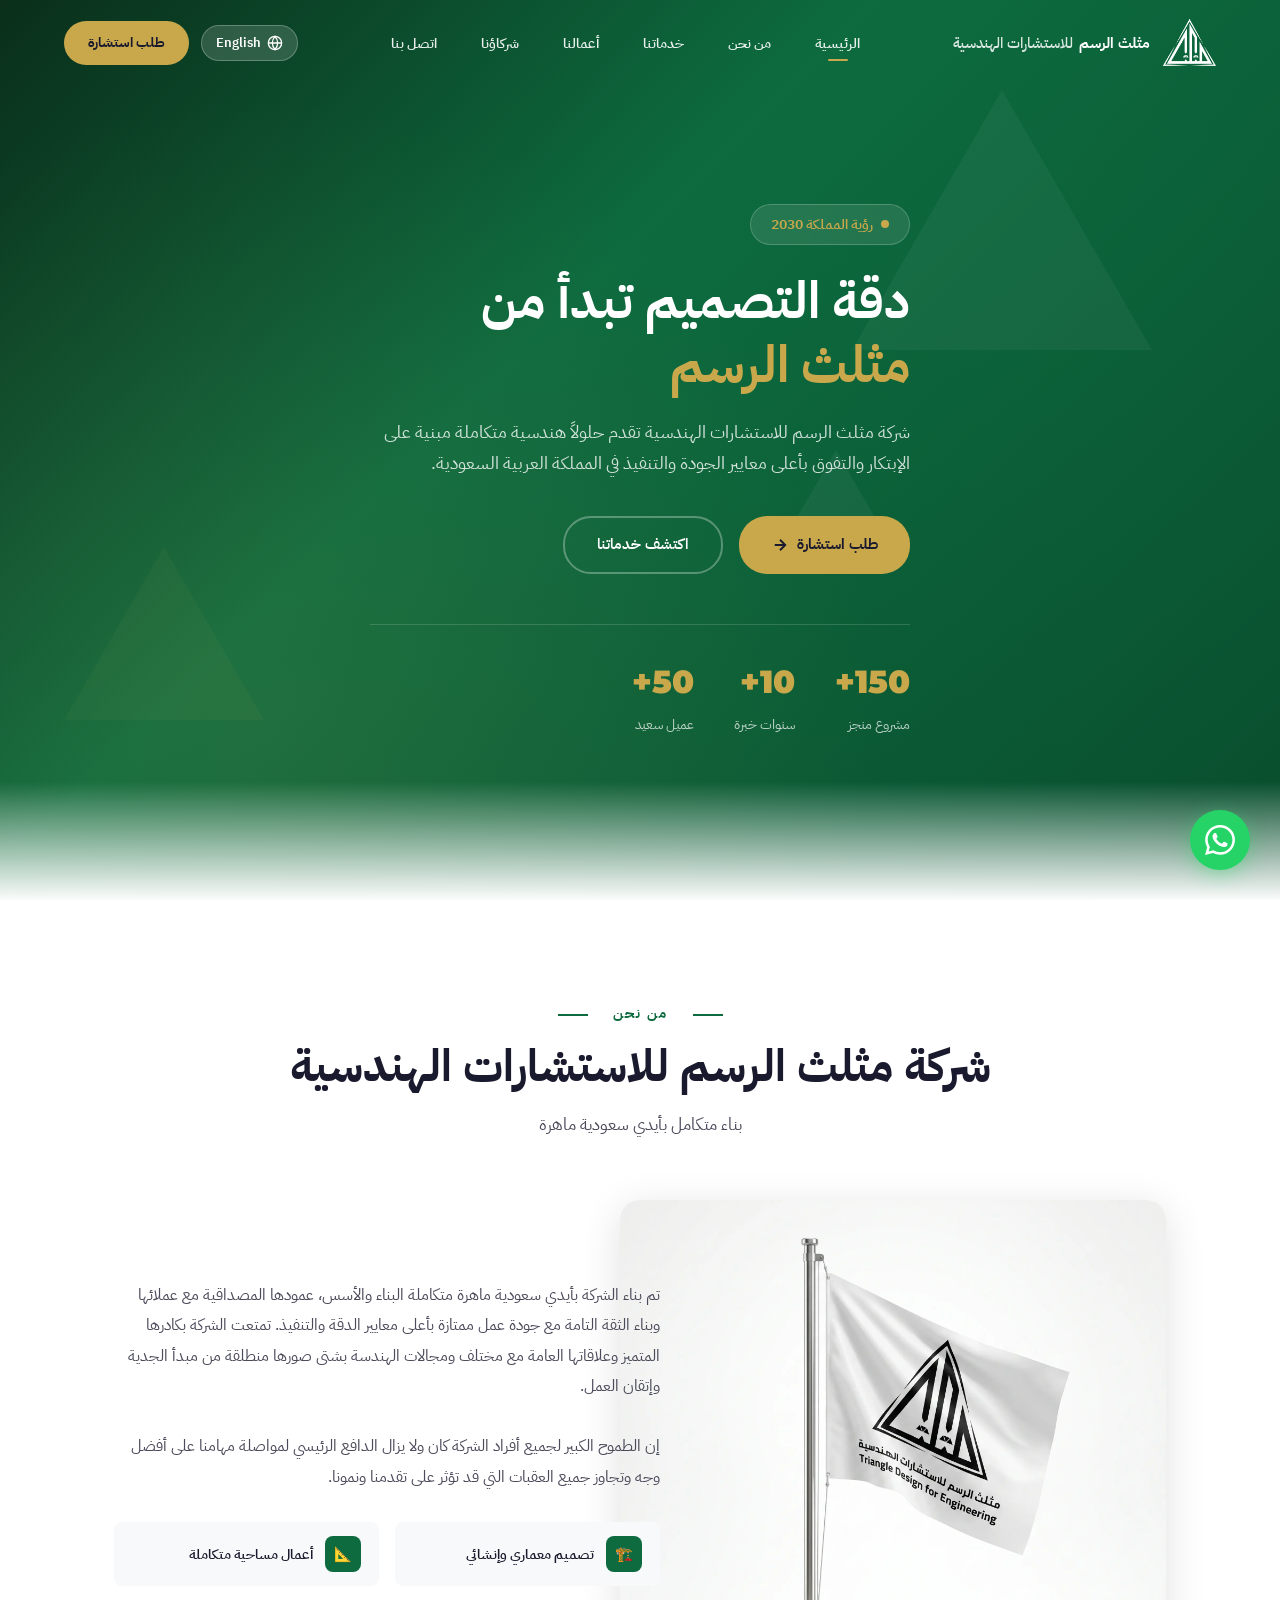
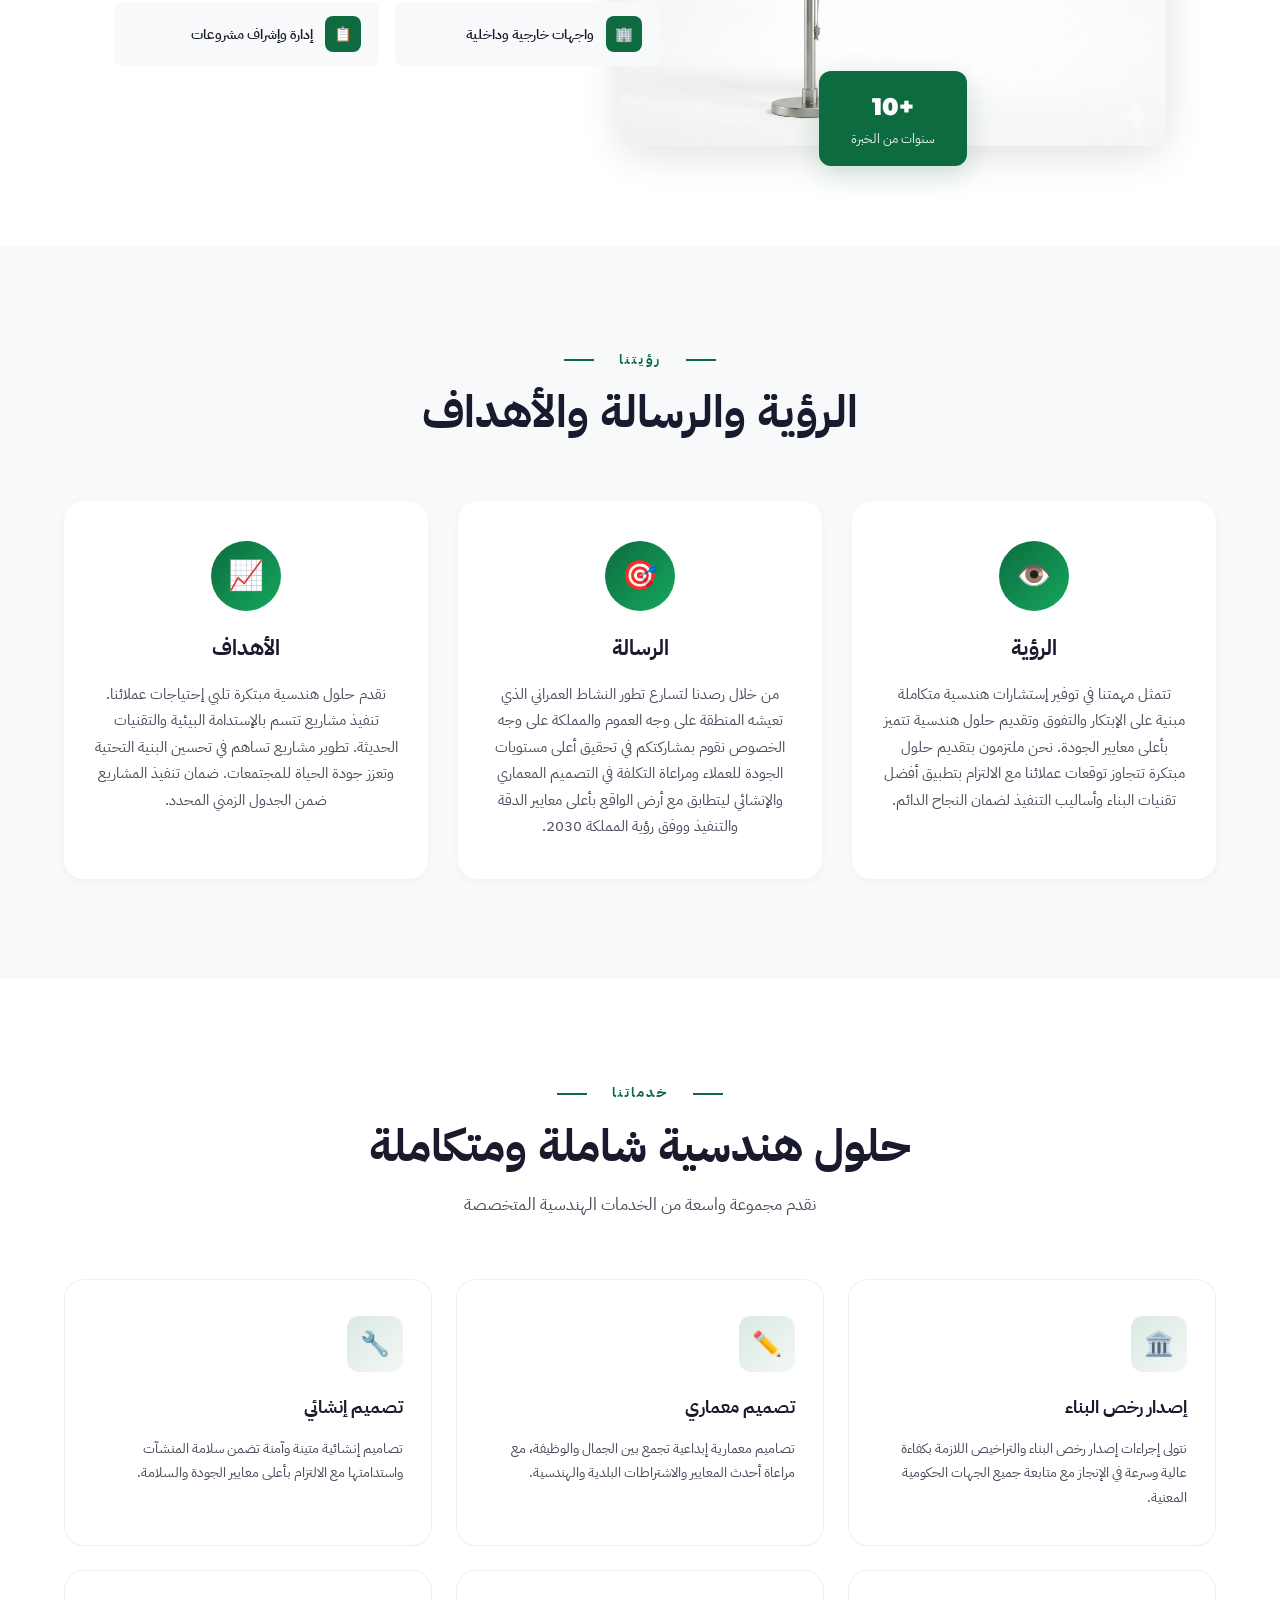
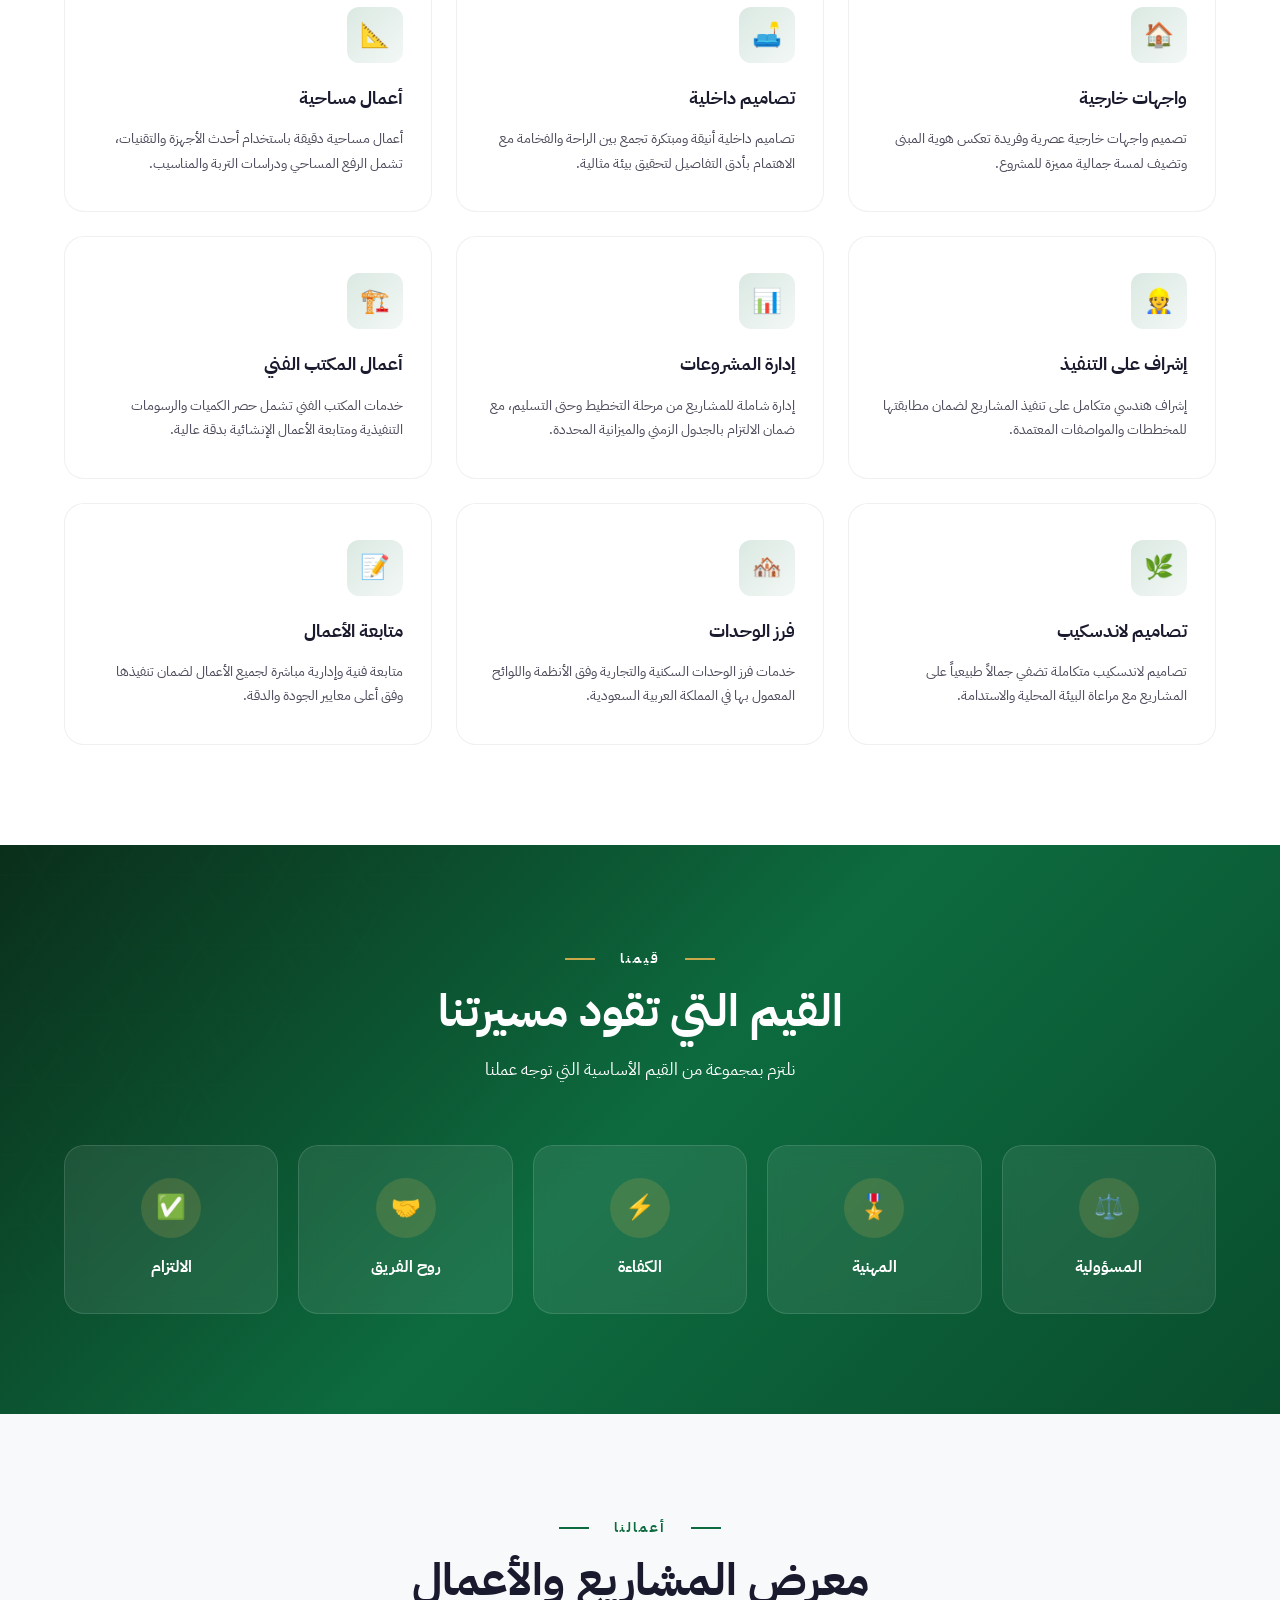
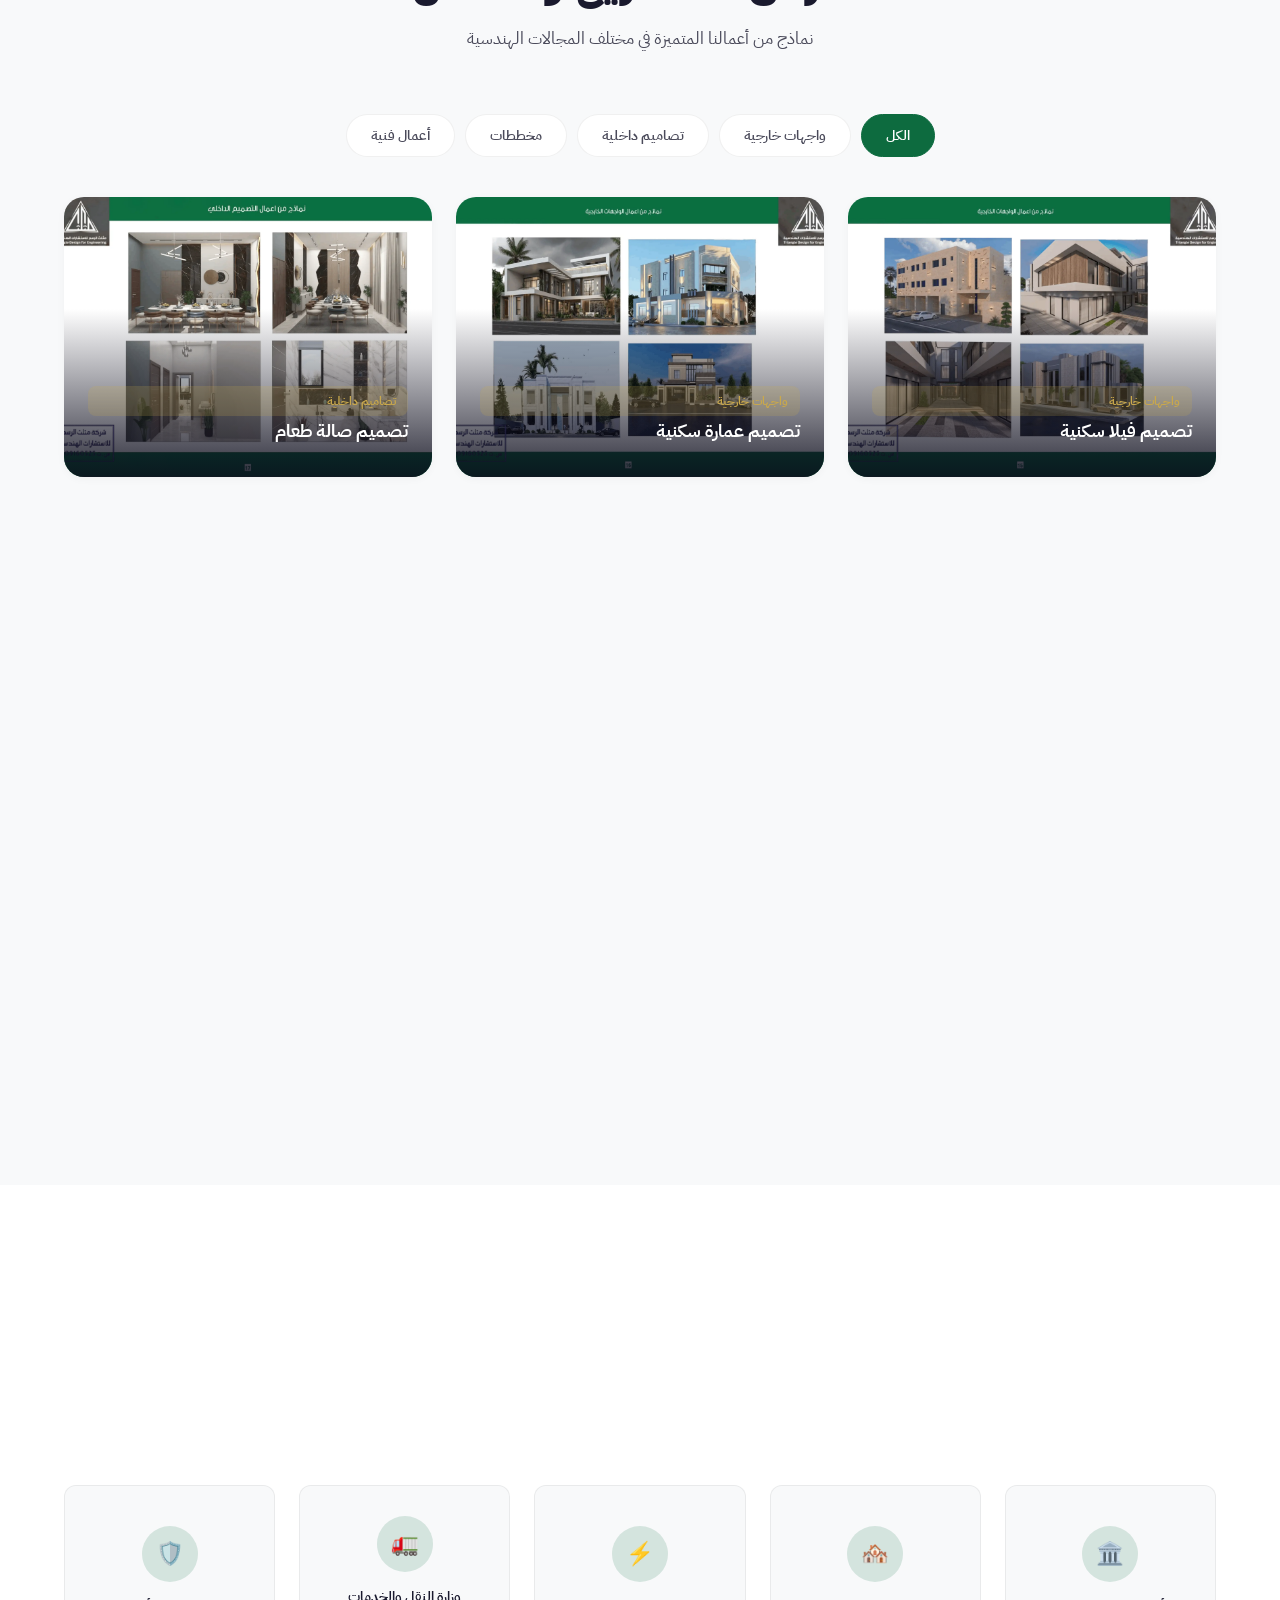
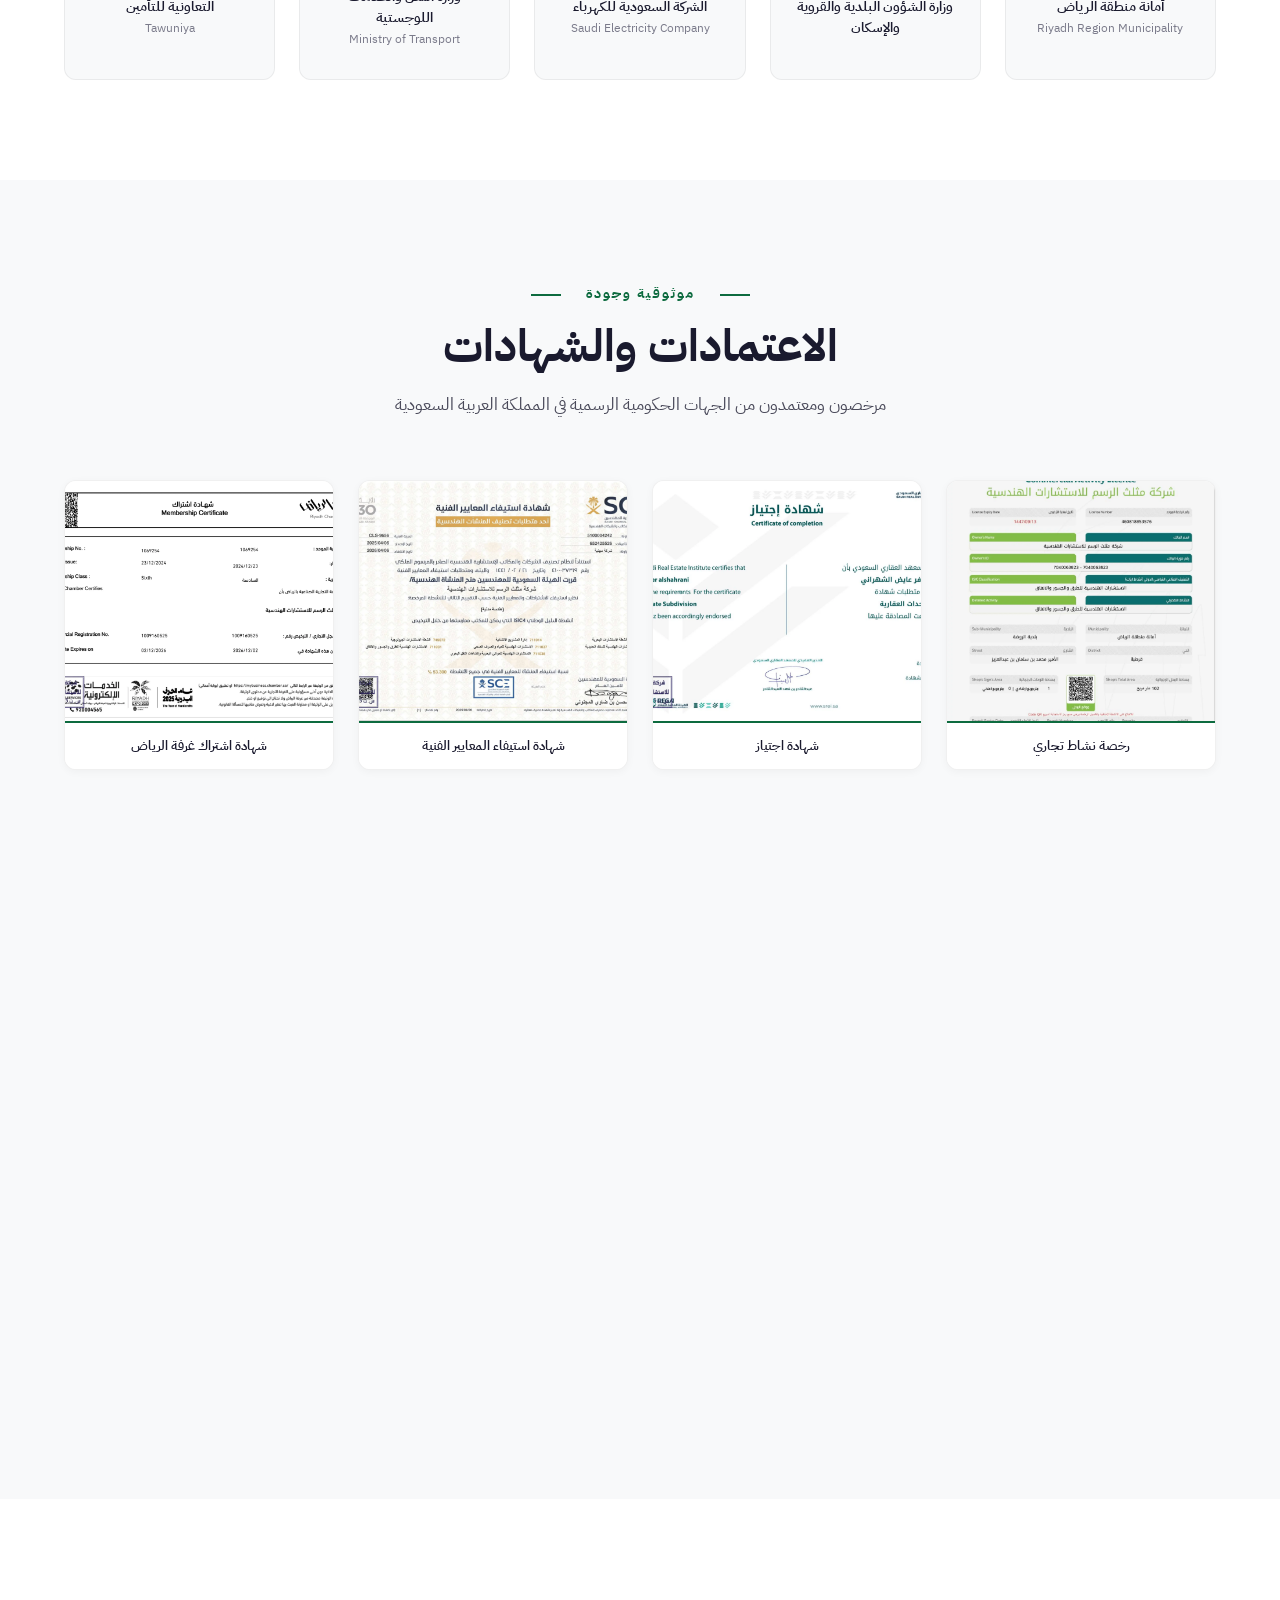
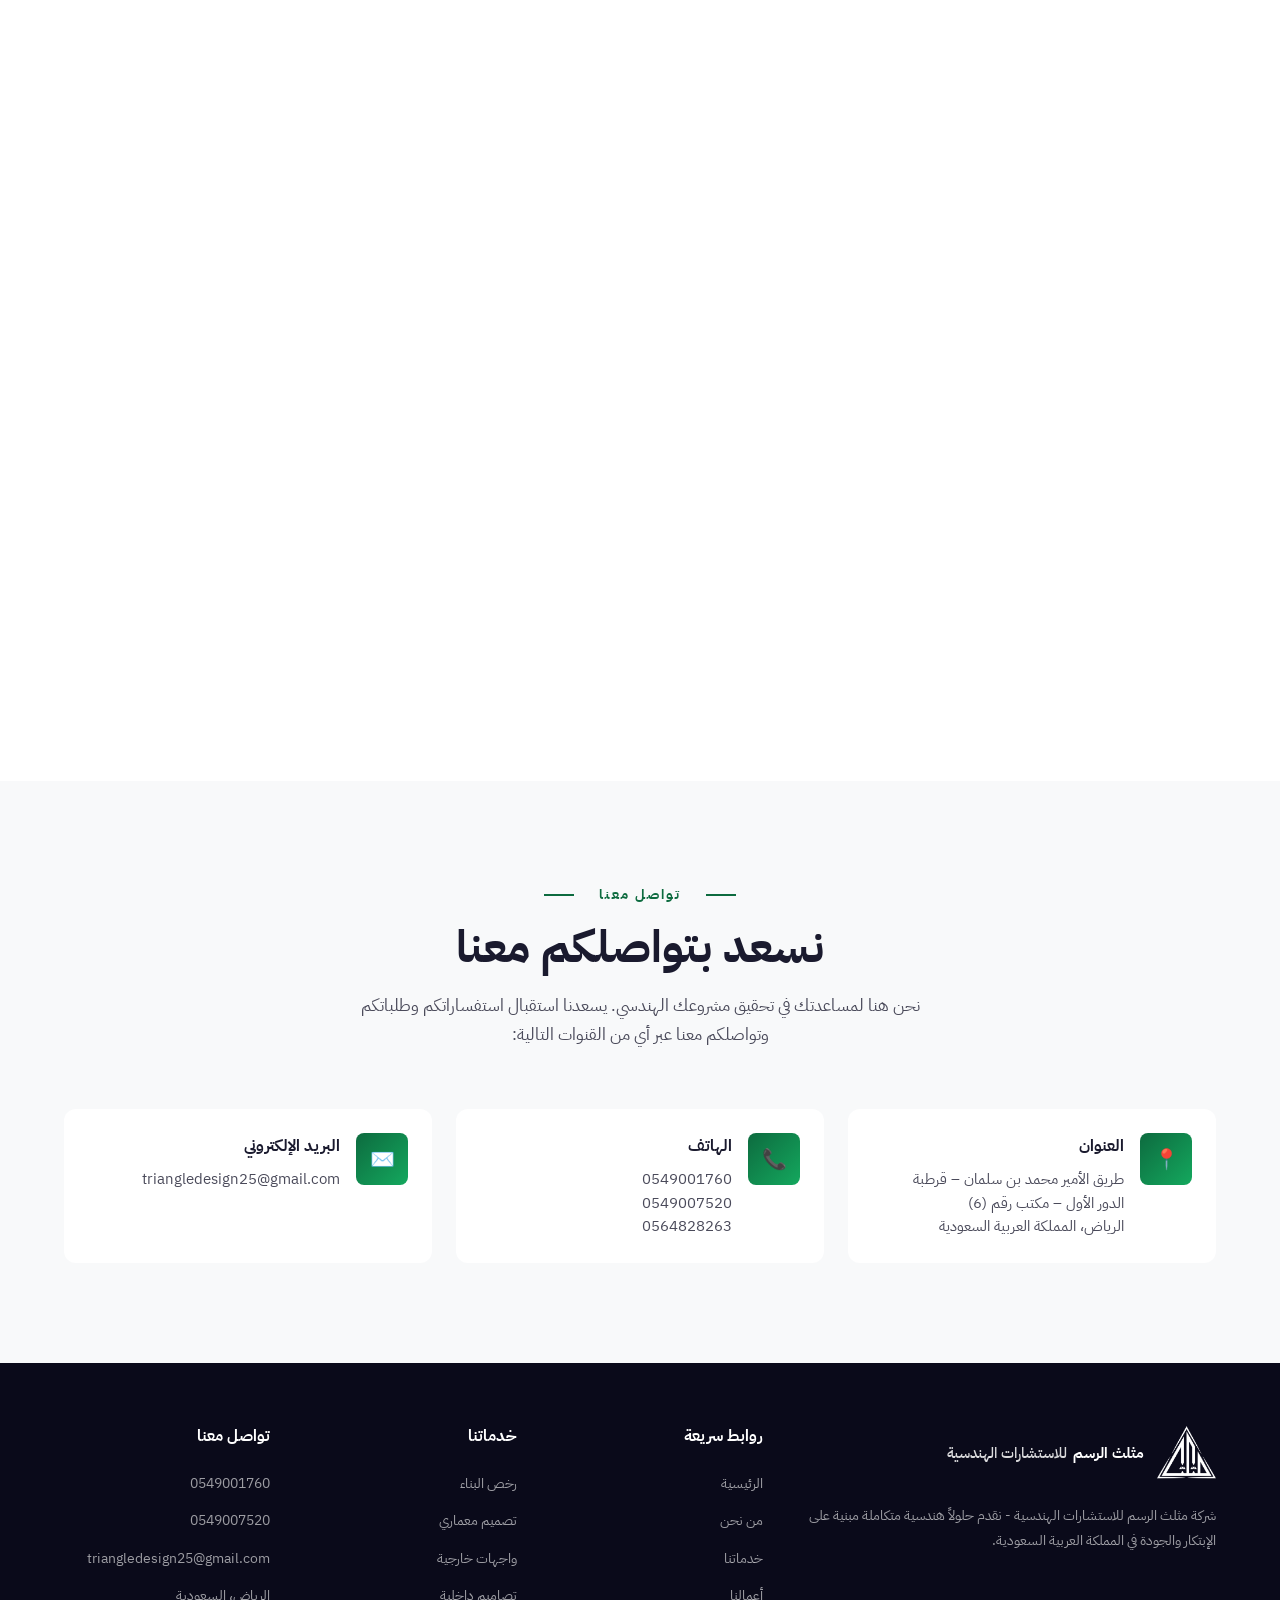
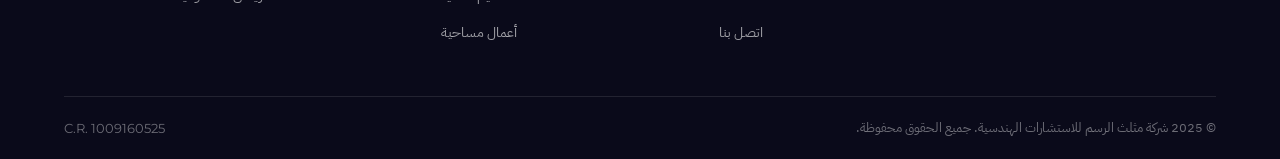
==== commit 2c235e0d: "Initial commit" ====
--- a/index.html
+++ b/index.html
@@ -1,561 +1,591 @@
 <!DOCTYPE html>
 <html lang="ar" dir="rtl">
+
 <head>
   <meta charset="UTF-8">
   <meta name="viewport" content="width=device-width, initial-scale=1.0">
   <title>مثلث الرسم للاستشارات الهندسية | Triangle Design for Engineering</title>
-  <meta name="description" content="شركة مثلث الرسم للاستشارات الهندسية - تصميم معماري، إشراف تنفيذ، رخص بناء، مساحة، تصاميم داخلية وخارجية في الرياض، المملكة العربية السعودية">
+  <meta name="description"
+    content="شركة مثلث الرسم للاستشارات الهندسية - تصميم معماري، إشراف تنفيذ، رخص بناء، مساحة، تصاميم داخلية وخارجية في الرياض، المملكة العربية السعودية">
   <link rel="alternate" hreflang="en" href="en/index.html">
   <link rel="alternate" hreflang="ar" href="index.html">
   <link rel="stylesheet" href="style.css">
   <link rel="icon" type="image/png" href="images/البروفايل مثلث الرسم-01.webp">
 </head>
+
 <body class="rtl">
 
-<!-- ══════════ NAVBAR ══════════ -->
-<nav class="navbar" id="navbar">
-  <div class="container">
-    <a href="#hero" class="nav-logo">
-      <img src="logo.webp" alt="مثلث الرسم" class="nav-logo-img">
-      <div class="nav-logo-text">
-        <span class="nav-logo-name">مثلث الرسم</span>
-        <span class="nav-logo-sub">للاستشارات الهندسية</span>
-      </div>
-    </a>
-
-    <div class="nav-links" id="navLinks">
-      <a href="#hero" class="active">الرئيسية</a>
-      <a href="#about">من نحن</a>
-      <a href="#services">خدماتنا</a>
-      <a href="#portfolio">أعمالنا</a>
-      <a href="#partners">شركاؤنا</a>
-      <a href="#contact">اتصل بنا</a>
-    </div>
-
-    <div class="nav-actions">
-      <a href="en/index.html" class="lang-switch">
-        <svg class="globe-icon" viewBox="0 0 24 24" fill="none" stroke="currentColor" stroke-width="2"><circle cx="12" cy="12" r="10"/><path d="M2 12h20M12 2a15.3 15.3 0 014 10 15.3 15.3 0 01-4 10 15.3 15.3 0 01-4-10 15.3 15.3 0 014-10z"/></svg>
-        English
+  <!-- ══════════ NAVBAR ══════════ -->
+  <nav class="navbar" id="navbar">
+    <div class="container">
+      <a href="#hero" class="nav-logo">
+        <img src="logo.webp" alt="مثلث الرسم" class="nav-logo-img">
+        <div class="nav-logo-text">
+          <span class="nav-logo-name">مثلث الرسم</span>
+          <span class="nav-logo-sub">للاستشارات الهندسية</span>
+        </div>
       </a>
-      <a href="#contact" class="nav-cta">طلب استشارة</a>
-      <div class="mobile-toggle" id="mobileToggle">
-        <span></span><span></span><span></span>
-      </div>
-    </div>
+
+      <div class="nav-links" id="navLinks">
+        <a href="#hero" class="active">الرئيسية</a>
+        <a href="#about">من نحن</a>
+        <a href="#services">خدماتنا</a>
+        <a href="#portfolio">أعمالنا</a>
+        <a href="#partners">شركاؤنا</a>
+        <a href="#contact">اتصل بنا</a>
+      </div>
+
+      <div class="nav-actions">
+        <a href="en/index.html" class="lang-switch">
+          <svg class="globe-icon" viewBox="0 0 24 24" fill="none" stroke="currentColor" stroke-width="2">
+            <circle cx="12" cy="12" r="10" />
+            <path d="M2 12h20M12 2a15.3 15.3 0 014 10 15.3 15.3 0 01-4 10 15.3 15.3 0 01-4-10 15.3 15.3 0 014-10z" />
+          </svg>
+          English
+        </a>
+        <a href="#contact" class="nav-cta">طلب استشارة</a>
+        <div class="mobile-toggle" id="mobileToggle">
+          <span></span><span></span><span></span>
+        </div>
+      </div>
+    </div>
+  </nav>
+
+  <!-- ══════════ HERO ══════════ -->
+  <section class="hero" id="hero">
+    <div class="hero-bg-shapes">
+      <div class="triangle"></div>
+      <div class="triangle"></div>
+      <div class="triangle"></div>
+    </div>
+    <div class="container">
+      <div class="hero-content">
+        <div class="hero-badge">
+          <span class="dot"></span>
+          رؤية المملكة 2030
+        </div>
+        <h1>دقة التصميم تبدأ من<br><span>مثلث الرسم</span></h1>
+        <p class="hero-desc">شركة مثلث الرسم للاستشارات الهندسية تقدم حلولاً هندسية متكاملة مبنية على الإبتكار والتفوق
+          بأعلى معايير الجودة والتنفيذ في المملكة العربية السعودية.</p>
+        <div class="hero-buttons">
+          <a href="#contact" class="btn-primary">
+            طلب استشارة
+            <svg width="18" height="18" viewBox="0 0 24 24" fill="none" stroke="currentColor" stroke-width="2.5">
+              <path d="M5 12h14M12 5l7 7-7 7" />
+            </svg>
+          </a>
+          <a href="#services" class="btn-secondary">
+            اكتشف خدماتنا
+          </a>
+        </div>
+        <div class="hero-stats">
+          <div class="hero-stat">
+            <h3 data-count="150" data-suffix="+">0</h3>
+            <p>مشروع منجز</p>
+          </div>
+          <div class="hero-stat">
+            <h3 data-count="10" data-suffix="+">0</h3>
+            <p>سنوات خبرة</p>
+          </div>
+          <div class="hero-stat">
+            <h3 data-count="50" data-suffix="+">0</h3>
+            <p>عميل سعيد</p>
+          </div>
+        </div>
+      </div>
+
+    </div>
+  </section>
+
+  <!-- ══════════ ABOUT ══════════ -->
+  <section class="about section-padding" id="about">
+    <div class="container">
+      <div class="section-title reveal">
+        <span class="overline">من نحن</span>
+        <h2>شركة مثلث الرسم للاستشارات الهندسية</h2>
+        <p>بناء متكامل بأيدي سعودية ماهرة</p>
+      </div>
+      <div class="about-grid">
+        <div class="about-image reveal-right">
+          <div class="about-image-main">
+            <img src="hero.webp" alt="عن الشركة - مثلث الرسم">
+          </div>
+          <div class="about-experience-badge">
+            <h3>+10</h3>
+            <p>سنوات من الخبرة</p>
+          </div>
+        </div>
+        <div class="about-content reveal-left">
+
+          <p class="about-text">تم بناء الشركة بأيدي سعودية ماهرة متكاملة البناء والأسس، عمودها المصداقية مع عملائها
+            وبناء الثقة التامة مع جودة عمل ممتازة بأعلى معايير الدقة والتنفيذ. تمتعت الشركة بكادرها المتميز وعلاقاتها
+            العامة مع مختلف ومجالات الهندسة بشتى صورها منطلقة من مبدأ الجدية وإتقان العمل.</p>
+          <p class="about-text">إن الطموح الكبير لجميع أفراد الشركة كان ولا يزال الدافع الرئيسي لمواصلة مهامنا على أفضل
+            وجه وتجاوز جميع العقبات التي قد تؤثر على تقدمنا ونمونا.</p>
+          <div class="about-features">
+            <div class="about-feature">
+              <div class="feature-icon">🏗️</div>
+              <span>تصميم معماري وإنشائي</span>
+            </div>
+            <div class="about-feature">
+              <div class="feature-icon">📐</div>
+              <span>أعمال مساحية متكاملة</span>
+            </div>
+            <div class="about-feature">
+              <div class="feature-icon">🏢</div>
+              <span>واجهات خارجية وداخلية</span>
+            </div>
+            <div class="about-feature">
+              <div class="feature-icon">📋</div>
+              <span>إدارة وإشراف مشروعات</span>
+            </div>
+          </div>
+        </div>
+      </div>
+    </div>
+  </section>
+
+  <!-- ══════════ VISION / MISSION / GOALS ══════════ -->
+  <section class="vmg-section section-padding" id="vmg">
+    <div class="container">
+      <div class="section-title reveal">
+        <span class="overline">رؤيتنا</span>
+        <h2>الرؤية والرسالة والأهداف</h2>
+      </div>
+      <div class="vmg-grid">
+        <div class="vmg-card reveal">
+          <div class="vmg-icon">👁️</div>
+          <h3>الرؤية</h3>
+          <p>تتمثل مهمتنا في توفير إستشارات هندسية متكاملة مبنية على الإبتكار والتفوق وتقديم حلول هندسية تتميز بأعلى
+            معايير الجودة. نحن ملتزمون بتقديم حلول مبتكرة تتجاوز توقعات عملائنا مع الالتزام بتطبيق أفضل تقنيات البناء
+            وأساليب التنفيذ لضمان النجاح الدائم.</p>
+        </div>
+        <div class="vmg-card reveal">
+          <div class="vmg-icon">🎯</div>
+          <h3>الرسالة</h3>
+          <p>من خلال رصدنا لتسارع تطور النشاط العمراني الذي تعيشه المنطقة على وجه العموم والمملكة على وجه الخصوص نقوم
+            بمشاركتكم في تحقيق أعلى مستويات الجودة للعملاء ومراعاة التكلفة في التصميم المعماري والإنشائي ليتطابق مع أرض
+            الواقع بأعلى معايير الدقة والتنفيذ ووفق رؤية المملكة 2030.</p>
+        </div>
+        <div class="vmg-card reveal">
+          <div class="vmg-icon">📈</div>
+          <h3>الأهداف</h3>
+          <p>نقدم حلول هندسية مبتكرة تلبي إحتياجات عملائنا. تنفيذ مشاريع تتسم بالإستدامة البيئية والتقنيات الحديثة.
+            تطوير مشاريع تساهم في تحسين البنية التحتية وتعزز جودة الحياة للمجتمعات. ضمان تنفيذ المشاريع ضمن الجدول
+            الزمني المحدد.</p>
+        </div>
+      </div>
+    </div>
+  </section>
+
+  <!-- ══════════ SERVICES ══════════ -->
+  <section class="services section-padding" id="services">
+    <div class="container">
+      <div class="section-title reveal">
+        <span class="overline">خدماتنا</span>
+        <h2>حلول هندسية شاملة ومتكاملة</h2>
+        <p>نقدم مجموعة واسعة من الخدمات الهندسية المتخصصة</p>
+      </div>
+      <div class="services-grid">
+        <div class="service-card reveal">
+          <div class="service-icon">🏛️</div>
+          <h3>إصدار رخص البناء</h3>
+          <p>نتولى إجراءات إصدار رخص البناء والتراخيص اللازمة بكفاءة عالية وسرعة في الإنجاز مع متابعة جميع الجهات
+            الحكومية المعنية.</p>
+        </div>
+        <div class="service-card reveal">
+          <div class="service-icon">✏️</div>
+          <h3>تصميم معماري</h3>
+          <p>تصاميم معمارية إبداعية تجمع بين الجمال والوظيفة، مع مراعاة أحدث المعايير والاشتراطات البلدية والهندسية.</p>
+        </div>
+        <div class="service-card reveal">
+          <div class="service-icon">🔧</div>
+          <h3>تصميم إنشائي</h3>
+          <p>تصاميم إنشائية متينة وآمنة تضمن سلامة المنشآت واستدامتها مع الالتزام بأعلى معايير الجودة والسلامة.</p>
+        </div>
+        <div class="service-card reveal">
+          <div class="service-icon">🏠</div>
+          <h3>واجهات خارجية</h3>
+          <p>تصميم واجهات خارجية عصرية وفريدة تعكس هوية المبنى وتضيف لمسة جمالية مميزة للمشروع.</p>
+        </div>
+        <div class="service-card reveal">
+          <div class="service-icon">🛋️</div>
+          <h3>تصاميم داخلية</h3>
+          <p>تصاميم داخلية أنيقة ومبتكرة تجمع بين الراحة والفخامة مع الاهتمام بأدق التفاصيل لتحقيق بيئة مثالية.</p>
+        </div>
+        <div class="service-card reveal">
+          <div class="service-icon">📐</div>
+          <h3>أعمال مساحية</h3>
+          <p>أعمال مساحية دقيقة باستخدام أحدث الأجهزة والتقنيات، تشمل الرفع المساحي ودراسات التربة والمناسيب.</p>
+        </div>
+        <div class="service-card reveal">
+          <div class="service-icon">👷</div>
+          <h3>إشراف على التنفيذ</h3>
+          <p>إشراف هندسي متكامل على تنفيذ المشاريع لضمان مطابقتها للمخططات والمواصفات المعتمدة.</p>
+        </div>
+        <div class="service-card reveal">
+          <div class="service-icon">📊</div>
+          <h3>إدارة المشروعات</h3>
+          <p>إدارة شاملة للمشاريع من مرحلة التخطيط وحتى التسليم، مع ضمان الالتزام بالجدول الزمني والميزانية المحددة.</p>
+        </div>
+        <div class="service-card reveal">
+          <div class="service-icon">🏗️</div>
+          <h3>أعمال المكتب الفني</h3>
+          <p>خدمات المكتب الفني تشمل حصر الكميات والرسومات التنفيذية ومتابعة الأعمال الإنشائية بدقة عالية.</p>
+        </div>
+        <div class="service-card reveal">
+          <div class="service-icon">🌿</div>
+          <h3>تصاميم لاندسكيب</h3>
+          <p>تصاميم لاندسكيب متكاملة تضفي جمالاً طبيعياً على المشاريع مع مراعاة البيئة المحلية والاستدامة.</p>
+        </div>
+        <div class="service-card reveal">
+          <div class="service-icon">🏘️</div>
+          <h3>فرز الوحدات</h3>
+          <p>خدمات فرز الوحدات السكنية والتجارية وفق الأنظمة واللوائح المعمول بها في المملكة العربية السعودية.</p>
+        </div>
+        <div class="service-card reveal">
+          <div class="service-icon">📝</div>
+          <h3>متابعة الأعمال</h3>
+          <p>متابعة فنية وإدارية مباشرة لجميع الأعمال لضمان تنفيذها وفق أعلى معايير الجودة والدقة.</p>
+        </div>
+      </div>
+    </div>
+  </section>
+
+  <!-- ══════════ VALUES ══════════ -->
+  <section class="values-section section-padding">
+    <div class="triangle-pattern"></div>
+    <div class="container">
+      <div class="section-title reveal">
+        <span class="overline">قيمنا</span>
+        <h2>القيم التي تقود مسيرتنا</h2>
+        <p>نلتزم بمجموعة من القيم الأساسية التي توجه عملنا</p>
+      </div>
+      <div class="values-grid">
+        <div class="value-card reveal">
+          <div class="value-icon">⚖️</div>
+          <h4>المسؤولية</h4>
+        </div>
+        <div class="value-card reveal">
+          <div class="value-icon">🎖️</div>
+          <h4>المهنية</h4>
+        </div>
+        <div class="value-card reveal">
+          <div class="value-icon">⚡</div>
+          <h4>الكفاءة</h4>
+        </div>
+        <div class="value-card reveal">
+          <div class="value-icon">🤝</div>
+          <h4>روح الفريق</h4>
+        </div>
+        <div class="value-card reveal">
+          <div class="value-icon">✅</div>
+          <h4>الالتزام</h4>
+        </div>
+      </div>
+    </div>
+  </section>
+
+  <!-- ══════════ PORTFOLIO ══════════ -->
+  <section class="portfolio section-padding" id="portfolio">
+    <div class="container">
+      <div class="section-title reveal">
+        <span class="overline">أعمالنا</span>
+        <h2>معرض المشاريع والأعمال</h2>
+        <p>نماذج من أعمالنا المتميزة في مختلف المجالات الهندسية</p>
+      </div>
+      <div class="portfolio-filters reveal">
+        <button class="filter-btn active" data-filter="all">الكل</button>
+        <button class="filter-btn" data-filter="exterior">واجهات خارجية</button>
+        <button class="filter-btn" data-filter="interior">تصاميم داخلية</button>
+        <button class="filter-btn" data-filter="plans">مخططات</button>
+        <button class="filter-btn" data-filter="technical">أعمال فنية</button>
+      </div>
+      <div class="portfolio-grid">
+        <div class="portfolio-item reveal" data-category="exterior">
+          <img src="images/البروفايل مثلث الرسم-15.webp" alt="واجهات خارجية - نموذج 1">
+          <div class="portfolio-overlay">
+            <span class="tag">واجهات خارجية</span>
+            <h3>تصميم فيلا سكنية</h3>
+          </div>
+        </div>
+        <div class="portfolio-item reveal" data-category="exterior">
+          <img src="images/البروفايل مثلث الرسم-16.webp" alt="واجهات خارجية - نموذج 2">
+          <div class="portfolio-overlay">
+            <span class="tag">واجهات خارجية</span>
+            <h3>تصميم عمارة سكنية</h3>
+          </div>
+        </div>
+        <div class="portfolio-item reveal" data-category="interior">
+          <img src="images/البروفايل مثلث الرسم-17.webp" alt="تصاميم داخلية - نموذج 1">
+          <div class="portfolio-overlay">
+            <span class="tag">تصاميم داخلية</span>
+            <h3>تصميم صالة طعام</h3>
+          </div>
+        </div>
+        <div class="portfolio-item reveal" data-category="interior">
+          <img src="images/البروفايل مثلث الرسم-18.webp" alt="تصاميم داخلية - غرفة نوم">
+          <div class="portfolio-overlay">
+            <span class="tag">تصاميم داخلية</span>
+            <h3>تصميم غرفة نوم</h3>
+          </div>
+        </div>
+        <div class="portfolio-item reveal" data-category="interior">
+          <img src="images/البروفايل مثلث الرسم-19.webp" alt="تصاميم داخلية - مكاتب">
+          <div class="portfolio-overlay">
+            <span class="tag">تصاميم داخلية</span>
+            <h3>تصميم مكاتب ومجالس</h3>
+          </div>
+        </div>
+        <div class="portfolio-item reveal" data-category="interior">
+          <img src="images/البروفايل مثلث الرسم-20.webp" alt="تصاميم داخلية - مطبخ">
+          <div class="portfolio-overlay">
+            <span class="tag">تصاميم داخلية</span>
+            <h3>تصميم مطابخ عصرية</h3>
+          </div>
+        </div>
+        <div class="portfolio-item reveal" data-category="plans">
+          <img src="images/البروفايل مثلث الرسم-13.webp" alt="مخططات تطوير عقاري">
+          <div class="portfolio-overlay">
+            <span class="tag">مخططات</span>
+            <h3>مخططات تطوير عقاري</h3>
+          </div>
+        </div>
+        <div class="portfolio-item reveal" data-category="plans">
+          <img src="images/البروفايل مثلث الرسم-14.webp" alt="مخططات معمارية">
+          <div class="portfolio-overlay">
+            <span class="tag">مخططات</span>
+            <h3>مخططات معمارية متقدمة</h3>
+          </div>
+        </div>
+        <div class="portfolio-item reveal" data-category="technical">
+          <img src="images/البروفايل مثلث الرسم-12.webp" alt="أعمال المكتب الفني">
+          <div class="portfolio-overlay">
+            <span class="tag">أعمال فنية</span>
+            <h3>أعمال المكتب الفني</h3>
+          </div>
+        </div>
+      </div>
+    </div>
+  </section>
+
+  <!-- ══════════ PARTNERS ══════════ -->
+  <section class="partners section-padding" id="partners">
+    <div class="container">
+      <div class="section-title reveal">
+        <span class="overline">شركاء النجاح</span>
+        <h2>الجهات الحكومية والشركاء</h2>
+        <p>نفتخر بشراكتنا مع أبرز الجهات الحكومية والمؤسسات في المملكة</p>
+      </div>
+      <div class="partners-grid">
+        <div class="partner-card reveal">
+          <div class="partner-icon">🏛️</div>
+          <h4>أمانة منطقة الرياض<br><small style="color:var(--text-light);font-weight:400">Riyadh Region
+              Municipality</small></h4>
+        </div>
+        <div class="partner-card reveal">
+          <div class="partner-icon">🏘️</div>
+          <h4>وزارة الشؤون البلدية والقروية والإسكان</h4>
+        </div>
+        <div class="partner-card reveal">
+          <div class="partner-icon">⚡</div>
+          <h4>الشركة السعودية للكهرباء<br><small style="color:var(--text-light);font-weight:400">Saudi Electricity
+              Company</small></h4>
+        </div>
+        <div class="partner-card reveal">
+          <div class="partner-icon">🚛</div>
+          <h4>وزارة النقل والخدمات اللوجستية<br><small style="color:var(--text-light);font-weight:400">Ministry of
+              Transport</small></h4>
+        </div>
+        <div class="partner-card reveal">
+          <div class="partner-icon">🛡️</div>
+          <h4>التعاونية للتأمين<br><small style="color:var(--text-light);font-weight:400">Tawuniya</small></h4>
+        </div>
+      </div>
+    </div>
+  </section>
+
+  <!-- ══════════ CERTIFICATIONS ══════════ -->
+  <section class="certs-section section-padding" id="certifications">
+    <div class="container">
+      <div class="section-title reveal">
+        <span class="overline">موثوقية وجودة</span>
+        <h2>الاعتمادات والشهادات</h2>
+        <p>مرخصون ومعتمدون من الجهات الحكومية الرسمية في المملكة العربية السعودية</p>
+      </div>
+      <div class="certs-gallery">
+        <div class="cert-img-card reveal">
+          <img src="images/رخصة نشاط تجاري.webp" alt="رخصة نشاط تجاري">
+          <span class="cert-label">رخصة نشاط تجاري</span>
+        </div>
+        <div class="cert-img-card reveal">
+          <img src="images/شهادة اجتياز.webp" alt="شهادة اجتياز">
+          <span class="cert-label">شهادة اجتياز</span>
+        </div>
+        <div class="cert-img-card reveal">
+          <img src="images/شهادة استيفاء المعايير الفنية.webp" alt="شهادة استيفاء المعايير الفنية">
+          <span class="cert-label">شهادة استيفاء المعايير الفنية</span>
+        </div>
+        <div class="cert-img-card reveal">
+          <img src="images/شهادة اشتراك غرفة الرياض.webp" alt="شهادة اشتراك غرفة الرياض">
+          <span class="cert-label">شهادة اشتراك غرفة الرياض</span>
+        </div>
+        <div class="cert-img-card reveal">
+          <img src="images/شهادة اعتماد وزارة البلديات والإسكان.webp" alt="شهادة اعتماد وزارة البلديات والإسكان">
+          <span class="cert-label">شهادة اعتماد وزارة البلديات والإسكان</span>
+        </div>
+        <div class="cert-img-card reveal">
+          <img src="images/شهادة الالتزام بحماية الأجور.webp" alt="شهادة الالتزام بحماية الأجور">
+          <span class="cert-label">شهادة الالتزام بحماية الأجور</span>
+        </div>
+        <div class="cert-img-card reveal">
+          <img src="images/شهادة التوطين.webp" alt="شهادة التوطين">
+          <span class="cert-label">شهادة التوطين</span>
+        </div>
+        <div class="cert-img-card reveal">
+          <img src="images/شهادة الضريبة.webp" alt="شهادة الضريبة">
+          <span class="cert-label">شهادة الضريبة</span>
+        </div>
+        <div class="cert-img-card reveal">
+          <img src="images/شهادة ترخيص نهائي.webp" alt="شهادة ترخيص نهائي">
+          <span class="cert-label">شهادة ترخيص نهائي</span>
+        </div>
+        <div class="cert-img-card reveal">
+          <img src="images/شهادة تسجيل شركة مهنية.webp" alt="شهادة تسجيل شركة مهنية">
+          <span class="cert-label">شهادة تسجيل شركة مهنية</span>
+        </div>
+        <div class="cert-img-card reveal">
+          <img src="images/شهادة تسجيل.webp" alt="شهادة تسجيل">
+          <span class="cert-label">شهادة تسجيل</span>
+        </div>
+      </div>
+    </div>
+  </section>
+
+  <!-- ══════════ MAP ══════════ -->
+  <section class="map-section section-padding" id="location">
+    <div class="container">
+      <div class="section-title reveal">
+        <span class="overline">تجدنا هنا</span>
+        <h2>موقعنا</h2>
+        <p>طريق الأمير محمد بن سلمان – قرطبة – الدور الأول – مكتب رقم (6) – الرياض</p>
+      </div>
+      <div class="map-wrapper reveal">
+        <iframe
+          src="https://www.google.com/maps/embed?pb=!1m18!1m12!1m3!1d3621.2580150694025!2d46.73825097472889!3d24.82084854684272!2m3!1f0!2f0!3f0!3m2!1i1024!2i768!4f13.1!3m3!1m2!1s0x3e2efd00123e1191%3A0xc3890a35e24a47fb!2z2YXYq9mE2Ksg2KfZhNix2LPZhSDZhNmE2KXYs9iq2LTYp9ix2KfYqiDYp9mE2YfZhtiv2LPZitip!5e0!3m2!1sen!2ssa!4v1776718431430!5m2!1sen!2ssa"
+          width="600" height="450" style="border:0;" allowfullscreen="" loading="lazy"
+          referrerpolicy="no-referrer-when-downgrade"></iframe>
+      </div>
+    </div>
+  </section>
+
+  <!-- ══════════ CONTACT ══════════ -->
+  <section class="contact section-padding" id="contact">
+    <div class="container">
+      <div class="section-title reveal">
+        <span class="overline">تواصل معنا</span>
+        <h2>نسعد بتواصلكم معنا</h2>
+        <p>نحن هنا لمساعدتك في تحقيق مشروعك الهندسي. يسعدنا استقبال استفساراتكم وطلباتكم وتواصلكم معنا عبر أي من القنوات
+          التالية:</p>
+      </div>
+      <div class="contact-cards reveal">
+        <div class="contact-item">
+          <div class="contact-icon">📍</div>
+          <div>
+            <h4>العنوان</h4>
+            <p>طريق الأمير محمد بن سلمان – قرطبة<br>الدور الأول – مكتب رقم (6)<br>الرياض، المملكة العربية السعودية</p>
+          </div>
+        </div>
+        <div class="contact-item">
+          <div class="contact-icon">📞</div>
+          <div>
+            <h4>الهاتف</h4>
+            <p><a href="tel:+966549001760" dir="ltr">0549001760</a></p>
+            <p><a href="tel:+966549007520" dir="ltr">0549007520</a></p>
+            <p><a href="tel:+966564828263" dir="ltr">0564828263</a></p>
+          </div>
+        </div>
+        <div class="contact-item">
+          <div class="contact-icon">✉️</div>
+          <div>
+            <h4>البريد الإلكتروني</h4>
+            <p><a href="mailto:triangledesign25@gmail.com">triangledesign25@gmail.com</a></p>
+          </div>
+        </div>
+
+      </div>
+    </div>
+  </section>
+
+  <!-- ══════════ FOOTER ══════════ -->
+  <footer class="footer">
+    <div class="container">
+      <div class="footer-grid">
+        <div class="footer-brand">
+        <a href="#hero" class="footer-logo" style="text-decoration: none;">
+          <img src="logo.webp" alt="مثلث الرسم" class="footer-logo-img">
+          <div class="nav-logo-text">
+            <span class="nav-logo-name" style="color: white;">مثلث الرسم</span>
+            <span class="nav-logo-sub" style="color: rgba(255,255,255,0.85);">للاستشارات الهندسية</span>
+          </div>
+        </a>
+        <p>شركة مثلث الرسم للاستشارات الهندسية - نقدم حلولاً هندسية متكاملة مبنية على الإبتكار والجودة في المملكة العربية السعودية.</p>
+      </div>
+        <div class="footer-col">
+          <h4>روابط سريعة</h4>
+          <ul>
+            <li><a href="#hero">الرئيسية</a></li>
+            <li><a href="#about">من نحن</a></li>
+            <li><a href="#services">خدماتنا</a></li>
+            <li><a href="#portfolio">أعمالنا</a></li>
+            <li><a href="#contact">اتصل بنا</a></li>
+          </ul>
+        </div>
+        <div class="footer-col">
+          <h4>خدماتنا</h4>
+          <ul>
+            <li><a href="#services">رخص البناء</a></li>
+            <li><a href="#services">تصميم معماري</a></li>
+            <li><a href="#services">واجهات خارجية</a></li>
+            <li><a href="#services">تصاميم داخلية</a></li>
+            <li><a href="#services">أعمال مساحية</a></li>
+          </ul>
+        </div>
+        <div class="footer-col">
+          <h4>تواصل معنا</h4>
+          <ul>
+            <li><a href="tel:+966549001760" dir="ltr">0549001760</a></li>
+            <li><a href="tel:+966549007520" dir="ltr">0549007520</a></li>
+            <li><a href="mailto:triangledesign25@gmail.com">triangledesign25@gmail.com</a></li>
+            <li><a href="#">الرياض، السعودية</a></li>
+          </ul>
+        </div>
+      </div>
+      <div class="footer-bottom">
+        <p>© 2025 شركة مثلث الرسم للاستشارات الهندسية. جميع الحقوق محفوظة.</p>
+        <span class="cr-number">C.R. 1009160525</span>
+      </div>
+    </div>
+  </footer>
+
+  <!-- ══════════ WHATSAPP FLOAT ══════════ -->
+  <a href="https://wa.me/966549001760" target="_blank" class="whatsapp-float" aria-label="تواصل عبر واتساب">
+    <svg viewBox="0 0 24 24">
+      <path
+        d="M17.472 14.382c-.297-.149-1.758-.867-2.03-.967-.273-.099-.471-.148-.67.15-.197.297-.767.966-.94 1.164-.173.199-.347.223-.644.075-.297-.15-1.255-.463-2.39-1.475-.883-.788-1.48-1.761-1.653-2.059-.173-.297-.018-.458.13-.606.134-.133.298-.347.446-.52.149-.174.198-.298.298-.497.099-.198.05-.371-.025-.52-.075-.149-.669-1.612-.916-2.207-.242-.579-.487-.5-.669-.51-.173-.008-.371-.01-.57-.01-.198 0-.52.074-.792.372-.272.297-1.04 1.016-1.04 2.479 0 1.462 1.065 2.875 1.213 3.074.149.198 2.096 3.2 5.077 4.487.709.306 1.262.489 1.694.625.712.227 1.36.195 1.871.118.571-.085 1.758-.719 2.006-1.413.248-.694.248-1.289.173-1.413-.074-.124-.272-.198-.57-.347m-5.421 7.403h-.004a9.87 9.87 0 01-5.031-1.378l-.361-.214-3.741.982.998-3.648-.235-.374a9.86 9.86 0 01-1.51-5.26c.001-5.45 4.436-9.884 9.888-9.884 2.64 0 5.122 1.03 6.988 2.898a9.825 9.825 0 012.893 6.994c-.003 5.45-4.437 9.884-9.885 9.884m8.413-18.297A11.815 11.815 0 0012.05 0C5.495 0 .16 5.335.157 11.892c0 2.096.547 4.142 1.588 5.945L.057 24l6.305-1.654a11.882 11.882 0 005.683 1.448h.005c6.554 0 11.89-5.335 11.893-11.893a11.821 11.821 0 00-3.48-8.413z" />
+    </svg>
+  </a>
+
+  <!-- ══════════ BACK TO TOP ══════════ -->
+  <button class="back-to-top" id="backToTop" aria-label="العودة للأعلى">↑</button>
+
+  <!-- ══════════ LIGHTBOX ══════════ -->
+  <div class="lightbox" id="lightbox">
+    <button class="lightbox-close">✕</button>
+    <img src="" alt="معاينة المشروع">
   </div>
-</nav>
-
-<!-- ══════════ HERO ══════════ -->
-<section class="hero" id="hero">
-  <div class="hero-bg-shapes">
-    <div class="triangle"></div>
-    <div class="triangle"></div>
-    <div class="triangle"></div>
-  </div>
-  <div class="container">
-    <div class="hero-content">
-      <div class="hero-badge">
-        <span class="dot"></span>
-        رؤية المملكة 2030
-      </div>
-      <h1>دقة التصميم تبدأ من<br><span>مثلث الرسم</span></h1>
-      <p class="hero-desc">شركة مثلث الرسم للاستشارات الهندسية تقدم حلولاً هندسية متكاملة مبنية على الإبتكار والتفوق بأعلى معايير الجودة والتنفيذ في المملكة العربية السعودية.</p>
-      <div class="hero-buttons">
-        <a href="#contact" class="btn-primary">
-          طلب استشارة
-          <svg width="18" height="18" viewBox="0 0 24 24" fill="none" stroke="currentColor" stroke-width="2.5"><path d="M5 12h14M12 5l7 7-7 7"/></svg>
-        </a>
-        <a href="#services" class="btn-secondary">
-          اكتشف خدماتنا
-        </a>
-      </div>
-      <div class="hero-stats">
-        <div class="hero-stat">
-          <h3 data-count="150" data-suffix="+">0</h3>
-          <p>مشروع منجز</p>
-        </div>
-        <div class="hero-stat">
-          <h3 data-count="10" data-suffix="+">0</h3>
-          <p>سنوات خبرة</p>
-        </div>
-        <div class="hero-stat">
-          <h3 data-count="50" data-suffix="+">0</h3>
-          <p>عميل سعيد</p>
-        </div>
-      </div>
-    </div>
-    <div class="hero-visual">
-      <div class="hero-image-wrapper">
-        <img src="herologo.webp" alt="شعار مثلث الرسم">
-      </div>
-    </div>
-  </div>
-</section>
-
-<!-- ══════════ ABOUT ══════════ -->
-<section class="about section-padding" id="about">
-  <div class="container">
-    <div class="section-title reveal">
-      <span class="overline">من نحن</span>
-      <h2>شركة مثلث الرسم للاستشارات الهندسية</h2>
-      <p>بناء متكامل بأيدي سعودية ماهرة</p>
-    </div>
-    <div class="about-grid">
-      <div class="about-image reveal-right">
-        <div class="about-image-main">
-          <img src="hero.webp" alt="عن الشركة - مثلث الرسم">
-        </div>
-        <div class="about-experience-badge">
-          <h3>+10</h3>
-          <p>سنوات من الخبرة</p>
-        </div>
-      </div>
-      <div class="about-content reveal-left">
-
-        <p class="about-text">تم بناء الشركة بأيدي سعودية ماهرة متكاملة البناء والأسس، عمودها المصداقية مع عملائها وبناء الثقة التامة مع جودة عمل ممتازة بأعلى معايير الدقة والتنفيذ. تمتعت الشركة بكادرها المتميز وعلاقاتها العامة مع مختلف ومجالات الهندسة بشتى صورها منطلقة من مبدأ الجدية وإتقان العمل.</p>
-        <p class="about-text">إن الطموح الكبير لجميع أفراد الشركة كان ولا يزال الدافع الرئيسي لمواصلة مهامنا على أفضل وجه وتجاوز جميع العقبات التي قد تؤثر على تقدمنا ونمونا.</p>
-        <div class="about-features">
-          <div class="about-feature">
-            <div class="feature-icon">🏗️</div>
-            <span>تصميم معماري وإنشائي</span>
-          </div>
-          <div class="about-feature">
-            <div class="feature-icon">📐</div>
-            <span>أعمال مساحية متكاملة</span>
-          </div>
-          <div class="about-feature">
-            <div class="feature-icon">🏢</div>
-            <span>واجهات خارجية وداخلية</span>
-          </div>
-          <div class="about-feature">
-            <div class="feature-icon">📋</div>
-            <span>إدارة وإشراف مشروعات</span>
-          </div>
-        </div>
-      </div>
-    </div>
-  </div>
-</section>
-
-<!-- ══════════ VISION / MISSION / GOALS ══════════ -->
-<section class="vmg-section section-padding" id="vmg">
-  <div class="container">
-    <div class="section-title reveal">
-      <span class="overline">رؤيتنا</span>
-      <h2>الرؤية والرسالة والأهداف</h2>
-    </div>
-    <div class="vmg-grid">
-      <div class="vmg-card reveal">
-        <div class="vmg-icon">👁️</div>
-        <h3>الرؤية</h3>
-        <p>تتمثل مهمتنا في توفير إستشارات هندسية متكاملة مبنية على الإبتكار والتفوق وتقديم حلول هندسية تتميز بأعلى معايير الجودة. نحن ملتزمون بتقديم حلول مبتكرة تتجاوز توقعات عملائنا مع الالتزام بتطبيق أفضل تقنيات البناء وأساليب التنفيذ لضمان النجاح الدائم.</p>
-      </div>
-      <div class="vmg-card reveal">
-        <div class="vmg-icon">🎯</div>
-        <h3>الرسالة</h3>
-        <p>من خلال رصدنا لتسارع تطور النشاط العمراني الذي تعيشه المنطقة على وجه العموم والمملكة على وجه الخصوص نقوم بمشاركتكم في تحقيق أعلى مستويات الجودة للعملاء ومراعاة التكلفة في التصميم المعماري والإنشائي ليتطابق مع أرض الواقع بأعلى معايير الدقة والتنفيذ ووفق رؤية المملكة 2030.</p>
-      </div>
-      <div class="vmg-card reveal">
-        <div class="vmg-icon">📈</div>
-        <h3>الأهداف</h3>
-        <p>نقدم حلول هندسية مبتكرة تلبي إحتياجات عملائنا. تنفيذ مشاريع تتسم بالإستدامة البيئية والتقنيات الحديثة. تطوير مشاريع تساهم في تحسين البنية التحتية وتعزز جودة الحياة للمجتمعات. ضمان تنفيذ المشاريع ضمن الجدول الزمني المحدد.</p>
-      </div>
-    </div>
-  </div>
-</section>
-
-<!-- ══════════ SERVICES ══════════ -->
-<section class="services section-padding" id="services">
-  <div class="container">
-    <div class="section-title reveal">
-      <span class="overline">خدماتنا</span>
-      <h2>حلول هندسية شاملة ومتكاملة</h2>
-      <p>نقدم مجموعة واسعة من الخدمات الهندسية المتخصصة</p>
-    </div>
-    <div class="services-grid">
-      <div class="service-card reveal">
-        <div class="service-icon">🏛️</div>
-        <h3>إصدار رخص البناء</h3>
-        <p>نتولى إجراءات إصدار رخص البناء والتراخيص اللازمة بكفاءة عالية وسرعة في الإنجاز مع متابعة جميع الجهات الحكومية المعنية.</p>
-      </div>
-      <div class="service-card reveal">
-        <div class="service-icon">✏️</div>
-        <h3>تصميم معماري</h3>
-        <p>تصاميم معمارية إبداعية تجمع بين الجمال والوظيفة، مع مراعاة أحدث المعايير والاشتراطات البلدية والهندسية.</p>
-      </div>
-      <div class="service-card reveal">
-        <div class="service-icon">🔧</div>
-        <h3>تصميم إنشائي</h3>
-        <p>تصاميم إنشائية متينة وآمنة تضمن سلامة المنشآت واستدامتها مع الالتزام بأعلى معايير الجودة والسلامة.</p>
-      </div>
-      <div class="service-card reveal">
-        <div class="service-icon">🏠</div>
-        <h3>واجهات خارجية</h3>
-        <p>تصميم واجهات خارجية عصرية وفريدة تعكس هوية المبنى وتضيف لمسة جمالية مميزة للمشروع.</p>
-      </div>
-      <div class="service-card reveal">
-        <div class="service-icon">🛋️</div>
-        <h3>تصاميم داخلية</h3>
-        <p>تصاميم داخلية أنيقة ومبتكرة تجمع بين الراحة والفخامة مع الاهتمام بأدق التفاصيل لتحقيق بيئة مثالية.</p>
-      </div>
-      <div class="service-card reveal">
-        <div class="service-icon">📐</div>
-        <h3>أعمال مساحية</h3>
-        <p>أعمال مساحية دقيقة باستخدام أحدث الأجهزة والتقنيات، تشمل الرفع المساحي ودراسات التربة والمناسيب.</p>
-      </div>
-      <div class="service-card reveal">
-        <div class="service-icon">👷</div>
-        <h3>إشراف على التنفيذ</h3>
-        <p>إشراف هندسي متكامل على تنفيذ المشاريع لضمان مطابقتها للمخططات والمواصفات المعتمدة.</p>
-      </div>
-      <div class="service-card reveal">
-        <div class="service-icon">📊</div>
-        <h3>إدارة المشروعات</h3>
-        <p>إدارة شاملة للمشاريع من مرحلة التخطيط وحتى التسليم، مع ضمان الالتزام بالجدول الزمني والميزانية المحددة.</p>
-      </div>
-      <div class="service-card reveal">
-        <div class="service-icon">🏗️</div>
-        <h3>أعمال المكتب الفني</h3>
-        <p>خدمات المكتب الفني تشمل حصر الكميات والرسومات التنفيذية ومتابعة الأعمال الإنشائية بدقة عالية.</p>
-      </div>
-      <div class="service-card reveal">
-        <div class="service-icon">🌿</div>
-        <h3>تصاميم لاندسكيب</h3>
-        <p>تصاميم لاندسكيب متكاملة تضفي جمالاً طبيعياً على المشاريع مع مراعاة البيئة المحلية والاستدامة.</p>
-      </div>
-      <div class="service-card reveal">
-        <div class="service-icon">🏘️</div>
-        <h3>فرز الوحدات</h3>
-        <p>خدمات فرز الوحدات السكنية والتجارية وفق الأنظمة واللوائح المعمول بها في المملكة العربية السعودية.</p>
-      </div>
-      <div class="service-card reveal">
-        <div class="service-icon">📝</div>
-        <h3>متابعة الأعمال</h3>
-        <p>متابعة فنية وإدارية مباشرة لجميع الأعمال لضمان تنفيذها وفق أعلى معايير الجودة والدقة.</p>
-      </div>
-    </div>
-  </div>
-</section>
-
-<!-- ══════════ VALUES ══════════ -->
-<section class="values-section section-padding">
-  <div class="triangle-pattern"></div>
-  <div class="container">
-    <div class="section-title reveal">
-      <span class="overline">قيمنا</span>
-      <h2>القيم التي تقود مسيرتنا</h2>
-      <p>نلتزم بمجموعة من القيم الأساسية التي توجه عملنا</p>
-    </div>
-    <div class="values-grid">
-      <div class="value-card reveal">
-        <div class="value-icon">⚖️</div>
-        <h4>المسؤولية</h4>
-      </div>
-      <div class="value-card reveal">
-        <div class="value-icon">🎖️</div>
-        <h4>المهنية</h4>
-      </div>
-      <div class="value-card reveal">
-        <div class="value-icon">⚡</div>
-        <h4>الكفاءة</h4>
-      </div>
-      <div class="value-card reveal">
-        <div class="value-icon">🤝</div>
-        <h4>روح الفريق</h4>
-      </div>
-      <div class="value-card reveal">
-        <div class="value-icon">✅</div>
-        <h4>الالتزام</h4>
-      </div>
-    </div>
-  </div>
-</section>
-
-<!-- ══════════ PORTFOLIO ══════════ -->
-<section class="portfolio section-padding" id="portfolio">
-  <div class="container">
-    <div class="section-title reveal">
-      <span class="overline">أعمالنا</span>
-      <h2>معرض المشاريع والأعمال</h2>
-      <p>نماذج من أعمالنا المتميزة في مختلف المجالات الهندسية</p>
-    </div>
-    <div class="portfolio-filters reveal">
-      <button class="filter-btn active" data-filter="all">الكل</button>
-      <button class="filter-btn" data-filter="exterior">واجهات خارجية</button>
-      <button class="filter-btn" data-filter="interior">تصاميم داخلية</button>
-      <button class="filter-btn" data-filter="plans">مخططات</button>
-      <button class="filter-btn" data-filter="technical">أعمال فنية</button>
-    </div>
-    <div class="portfolio-grid">
-      <div class="portfolio-item reveal" data-category="exterior">
-        <img src="images/البروفايل مثلث الرسم-15.webp" alt="واجهات خارجية - نموذج 1">
-        <div class="portfolio-overlay">
-          <span class="tag">واجهات خارجية</span>
-          <h3>تصميم فيلا سكنية</h3>
-        </div>
-      </div>
-      <div class="portfolio-item reveal" data-category="exterior">
-        <img src="images/البروفايل مثلث الرسم-16.webp" alt="واجهات خارجية - نموذج 2">
-        <div class="portfolio-overlay">
-          <span class="tag">واجهات خارجية</span>
-          <h3>تصميم عمارة سكنية</h3>
-        </div>
-      </div>
-      <div class="portfolio-item reveal" data-category="interior">
-        <img src="images/البروفايل مثلث الرسم-17.webp" alt="تصاميم داخلية - نموذج 1">
-        <div class="portfolio-overlay">
-          <span class="tag">تصاميم داخلية</span>
-          <h3>تصميم صالة طعام</h3>
-        </div>
-      </div>
-      <div class="portfolio-item reveal" data-category="interior">
-        <img src="images/البروفايل مثلث الرسم-18.webp" alt="تصاميم داخلية - غرفة نوم">
-        <div class="portfolio-overlay">
-          <span class="tag">تصاميم داخلية</span>
-          <h3>تصميم غرفة نوم</h3>
-        </div>
-      </div>
-      <div class="portfolio-item reveal" data-category="interior">
-        <img src="images/البروفايل مثلث الرسم-19.webp" alt="تصاميم داخلية - مكاتب">
-        <div class="portfolio-overlay">
-          <span class="tag">تصاميم داخلية</span>
-          <h3>تصميم مكاتب ومجالس</h3>
-        </div>
-      </div>
-      <div class="portfolio-item reveal" data-category="interior">
-        <img src="images/البروفايل مثلث الرسم-20.webp" alt="تصاميم داخلية - مطبخ">
-        <div class="portfolio-overlay">
-          <span class="tag">تصاميم داخلية</span>
-          <h3>تصميم مطابخ عصرية</h3>
-        </div>
-      </div>
-      <div class="portfolio-item reveal" data-category="plans">
-        <img src="images/البروفايل مثلث الرسم-13.webp" alt="مخططات تطوير عقاري">
-        <div class="portfolio-overlay">
-          <span class="tag">مخططات</span>
-          <h3>مخططات تطوير عقاري</h3>
-        </div>
-      </div>
-      <div class="portfolio-item reveal" data-category="plans">
-        <img src="images/البروفايل مثلث الرسم-14.webp" alt="مخططات معمارية">
-        <div class="portfolio-overlay">
-          <span class="tag">مخططات</span>
-          <h3>مخططات معمارية متقدمة</h3>
-        </div>
-      </div>
-      <div class="portfolio-item reveal" data-category="technical">
-        <img src="images/البروفايل مثلث الرسم-12.webp" alt="أعمال المكتب الفني">
-        <div class="portfolio-overlay">
-          <span class="tag">أعمال فنية</span>
-          <h3>أعمال المكتب الفني</h3>
-        </div>
-      </div>
-    </div>
-  </div>
-</section>
-
-<!-- ══════════ PARTNERS ══════════ -->
-<section class="partners section-padding" id="partners">
-  <div class="container">
-    <div class="section-title reveal">
-      <span class="overline">شركاء النجاح</span>
-      <h2>الجهات الحكومية والشركاء</h2>
-      <p>نفتخر بشراكتنا مع أبرز الجهات الحكومية والمؤسسات في المملكة</p>
-    </div>
-    <div class="partners-grid">
-      <div class="partner-card reveal">
-        <div class="partner-icon">🏛️</div>
-        <h4>أمانة منطقة الرياض<br><small style="color:var(--text-light);font-weight:400">Riyadh Region Municipality</small></h4>
-      </div>
-      <div class="partner-card reveal">
-        <div class="partner-icon">🏘️</div>
-        <h4>وزارة الشؤون البلدية والقروية والإسكان</h4>
-      </div>
-      <div class="partner-card reveal">
-        <div class="partner-icon">⚡</div>
-        <h4>الشركة السعودية للكهرباء<br><small style="color:var(--text-light);font-weight:400">Saudi Electricity Company</small></h4>
-      </div>
-      <div class="partner-card reveal">
-        <div class="partner-icon">🚛</div>
-        <h4>وزارة النقل والخدمات اللوجستية<br><small style="color:var(--text-light);font-weight:400">Ministry of Transport</small></h4>
-      </div>
-      <div class="partner-card reveal">
-        <div class="partner-icon">🛡️</div>
-        <h4>التعاونية للتأمين<br><small style="color:var(--text-light);font-weight:400">Tawuniya</small></h4>
-      </div>
-    </div>
-  </div>
-</section>
-
-<!-- ══════════ CERTIFICATIONS ══════════ -->
-<section class="certs-section section-padding" id="certifications">
-  <div class="container">
-    <div class="section-title reveal">
-      <span class="overline">موثوقية وجودة</span>
-      <h2>الاعتمادات والشهادات</h2>
-      <p>مرخصون ومعتمدون من الجهات الحكومية الرسمية في المملكة العربية السعودية</p>
-    </div>
-    <div class="certs-gallery">
-      <div class="cert-img-card reveal">
-        <img src="images/رخصة نشاط تجاري.webp" alt="رخصة نشاط تجاري">
-        <span class="cert-label">رخصة نشاط تجاري</span>
-      </div>
-      <div class="cert-img-card reveal">
-        <img src="images/شهادة اجتياز.webp" alt="شهادة اجتياز">
-        <span class="cert-label">شهادة اجتياز</span>
-      </div>
-      <div class="cert-img-card reveal">
-        <img src="images/شهادة استيفاء المعايير الفنية.webp" alt="شهادة استيفاء المعايير الفنية">
-        <span class="cert-label">شهادة استيفاء المعايير الفنية</span>
-      </div>
-      <div class="cert-img-card reveal">
-        <img src="images/شهادة اشتراك غرفة الرياض.webp" alt="شهادة اشتراك غرفة الرياض">
-        <span class="cert-label">شهادة اشتراك غرفة الرياض</span>
-      </div>
-      <div class="cert-img-card reveal">
-        <img src="images/شهادة اعتماد وزارة البلديات والإسكان.webp" alt="شهادة اعتماد وزارة البلديات والإسكان">
-        <span class="cert-label">شهادة اعتماد وزارة البلديات والإسكان</span>
-      </div>
-      <div class="cert-img-card reveal">
-        <img src="images/شهادة الالتزام بحماية الأجور.webp" alt="شهادة الالتزام بحماية الأجور">
-        <span class="cert-label">شهادة الالتزام بحماية الأجور</span>
-      </div>
-      <div class="cert-img-card reveal">
-        <img src="images/شهادة التوطين.webp" alt="شهادة التوطين">
-        <span class="cert-label">شهادة التوطين</span>
-      </div>
-      <div class="cert-img-card reveal">
-        <img src="images/شهادة الضريبة.webp" alt="شهادة الضريبة">
-        <span class="cert-label">شهادة الضريبة</span>
-      </div>
-      <div class="cert-img-card reveal">
-        <img src="images/شهادة ترخيص نهائي.webp" alt="شهادة ترخيص نهائي">
-        <span class="cert-label">شهادة ترخيص نهائي</span>
-      </div>
-      <div class="cert-img-card reveal">
-        <img src="images/شهادة تسجيل شركة مهنية.webp" alt="شهادة تسجيل شركة مهنية">
-        <span class="cert-label">شهادة تسجيل شركة مهنية</span>
-      </div>
-      <div class="cert-img-card reveal">
-        <img src="images/شهادة تسجيل.webp" alt="شهادة تسجيل">
-        <span class="cert-label">شهادة تسجيل</span>
-      </div>
-    </div>
-  </div>
-</section>
-
-<!-- ══════════ MAP ══════════ -->
-<section class="map-section section-padding" id="location">
-  <div class="container">
-    <div class="section-title reveal">
-      <span class="overline">تجدنا هنا</span>
-      <h2>موقعنا</h2>
-      <p>طريق الأمير محمد بن سلمان – قرطبة – الدور الأول – مكتب رقم (6) – الرياض</p>
-    </div>
-    <div class="map-wrapper reveal">
-      <iframe src="https://www.google.com/maps/embed?pb=!1m18!1m12!1m3!1d3621.2580150694025!2d46.73825097472889!3d24.82084854684272!2m3!1f0!2f0!3f0!3m2!1i1024!2i768!4f13.1!3m3!1m2!1s0x3e2efd00123e1191%3A0xc3890a35e24a47fb!2z2YXYq9mE2Ksg2KfZhNix2LPZhSDZhNmE2KXYs9iq2LTYp9ix2KfYqiDYp9mE2YfZhtiv2LPZitip!5e0!3m2!1sen!2ssa!4v1776718431430!5m2!1sen!2ssa" width="600" height="450" style="border:0;" allowfullscreen="" loading="lazy" referrerpolicy="no-referrer-when-downgrade"></iframe>
-    </div>
-  </div>
-</section>
-
-<!-- ══════════ CONTACT ══════════ -->
-<section class="contact section-padding" id="contact">
-  <div class="container">
-    <div class="section-title reveal">
-      <span class="overline">تواصل معنا</span>
-      <h2>نسعد بتواصلكم معنا</h2>
-      <p>نحن هنا لمساعدتك في تحقيق مشروعك الهندسي. يسعدنا استقبال استفساراتكم وطلباتكم وتواصلكم معنا عبر أي من القنوات التالية:</p>
-    </div>
-    <div class="contact-cards reveal">
-      <div class="contact-item">
-        <div class="contact-icon">📍</div>
-        <div>
-          <h4>العنوان</h4>
-          <p>طريق الأمير محمد بن سلمان – قرطبة<br>الدور الأول – مكتب رقم (6)<br>الرياض، المملكة العربية السعودية</p>
-        </div>
-      </div>
-      <div class="contact-item">
-        <div class="contact-icon">📞</div>
-        <div>
-          <h4>الهاتف</h4>
-          <p><a href="tel:+966549001760" dir="ltr">0549001760</a></p>
-          <p><a href="tel:+966549007520" dir="ltr">0549007520</a></p>
-          <p><a href="tel:+966564828263" dir="ltr">0564828263</a></p>
-        </div>
-      </div>
-      <div class="contact-item">
-        <div class="contact-icon">✉️</div>
-        <div>
-          <h4>البريد الإلكتروني</h4>
-          <p><a href="mailto:triangledesign25@gmail.com">triangledesign25@gmail.com</a></p>
-        </div>
-      </div>
-
-    </div>
-  </div>
-</section>
-
-<!-- ══════════ FOOTER ══════════ -->
-<footer class="footer">
-  <div class="container">
-    <div class="footer-grid">
-      <div class="footer-brand">
-        <div class="footer-logo">
-          <img src="logo.webp" alt="مثلث الرسم" class="footer-logo-img">
-        </div>
-        <p>شركة مثلث الرسم للاستشارات الهندسية - نقدم حلولاً هندسية متكاملة مبنية على الإبتكار والجودة في المملكة العربية السعودية.</p>
-      </div>
-      <div class="footer-col">
-        <h4>روابط سريعة</h4>
-        <ul>
-          <li><a href="#hero">الرئيسية</a></li>
-          <li><a href="#about">من نحن</a></li>
-          <li><a href="#services">خدماتنا</a></li>
-          <li><a href="#portfolio">أعمالنا</a></li>
-          <li><a href="#contact">اتصل بنا</a></li>
-        </ul>
-      </div>
-      <div class="footer-col">
-        <h4>خدماتنا</h4>
-        <ul>
-          <li><a href="#services">رخص البناء</a></li>
-          <li><a href="#services">تصميم معماري</a></li>
-          <li><a href="#services">واجهات خارجية</a></li>
-          <li><a href="#services">تصاميم داخلية</a></li>
-          <li><a href="#services">أعمال مساحية</a></li>
-        </ul>
-      </div>
-      <div class="footer-col">
-        <h4>تواصل معنا</h4>
-        <ul>
-          <li><a href="tel:+966549001760" dir="ltr">0549001760</a></li>
-          <li><a href="tel:+966549007520" dir="ltr">0549007520</a></li>
-          <li><a href="mailto:triangledesign25@gmail.com">triangledesign25@gmail.com</a></li>
-          <li><a href="#">الرياض، السعودية</a></li>
-        </ul>
-      </div>
-    </div>
-    <div class="footer-bottom">
-      <p>© 2025 شركة مثلث الرسم للاستشارات الهندسية. جميع الحقوق محفوظة.</p>
-      <span class="cr-number">C.R. 1009160525</span>
-    </div>
-  </div>
-</footer>
-
-<!-- ══════════ WHATSAPP FLOAT ══════════ -->
-<a href="https://wa.me/966549001760" target="_blank" class="whatsapp-float" aria-label="تواصل عبر واتساب">
-  <svg viewBox="0 0 24 24"><path d="M17.472 14.382c-.297-.149-1.758-.867-2.03-.967-.273-.099-.471-.148-.67.15-.197.297-.767.966-.94 1.164-.173.199-.347.223-.644.075-.297-.15-1.255-.463-2.39-1.475-.883-.788-1.48-1.761-1.653-2.059-.173-.297-.018-.458.13-.606.134-.133.298-.347.446-.52.149-.174.198-.298.298-.497.099-.198.05-.371-.025-.52-.075-.149-.669-1.612-.916-2.207-.242-.579-.487-.5-.669-.51-.173-.008-.371-.01-.57-.01-.198 0-.52.074-.792.372-.272.297-1.04 1.016-1.04 2.479 0 1.462 1.065 2.875 1.213 3.074.149.198 2.096 3.2 5.077 4.487.709.306 1.262.489 1.694.625.712.227 1.36.195 1.871.118.571-.085 1.758-.719 2.006-1.413.248-.694.248-1.289.173-1.413-.074-.124-.272-.198-.57-.347m-5.421 7.403h-.004a9.87 9.87 0 01-5.031-1.378l-.361-.214-3.741.982.998-3.648-.235-.374a9.86 9.86 0 01-1.51-5.26c.001-5.45 4.436-9.884 9.888-9.884 2.64 0 5.122 1.03 6.988 2.898a9.825 9.825 0 012.893 6.994c-.003 5.45-4.437 9.884-9.885 9.884m8.413-18.297A11.815 11.815 0 0012.05 0C5.495 0 .16 5.335.157 11.892c0 2.096.547 4.142 1.588 5.945L.057 24l6.305-1.654a11.882 11.882 0 005.683 1.448h.005c6.554 0 11.89-5.335 11.893-11.893a11.821 11.821 0 00-3.48-8.413z"/></svg>
-</a>
-
-<!-- ══════════ BACK TO TOP ══════════ -->
-<button class="back-to-top" id="backToTop" aria-label="العودة للأعلى">↑</button>
-
-<!-- ══════════ LIGHTBOX ══════════ -->
-<div class="lightbox" id="lightbox">
-  <button class="lightbox-close">✕</button>
-  <img src="" alt="معاينة المشروع">
-</div>
-
-<script src="script.js"></script>
+
+  <script src="script.js"></script>
 </body>
-</html>
+
+</html>
--- a/style.css
+++ b/style.css
@@ -1343,8 +1343,8 @@
 }
 
 .footer-logo-img {
-  max-width: 120px;
-  height: auto;
+  max-height: 60px;
+  width: auto;
   filter: brightness(0) invert(1);
 }
 
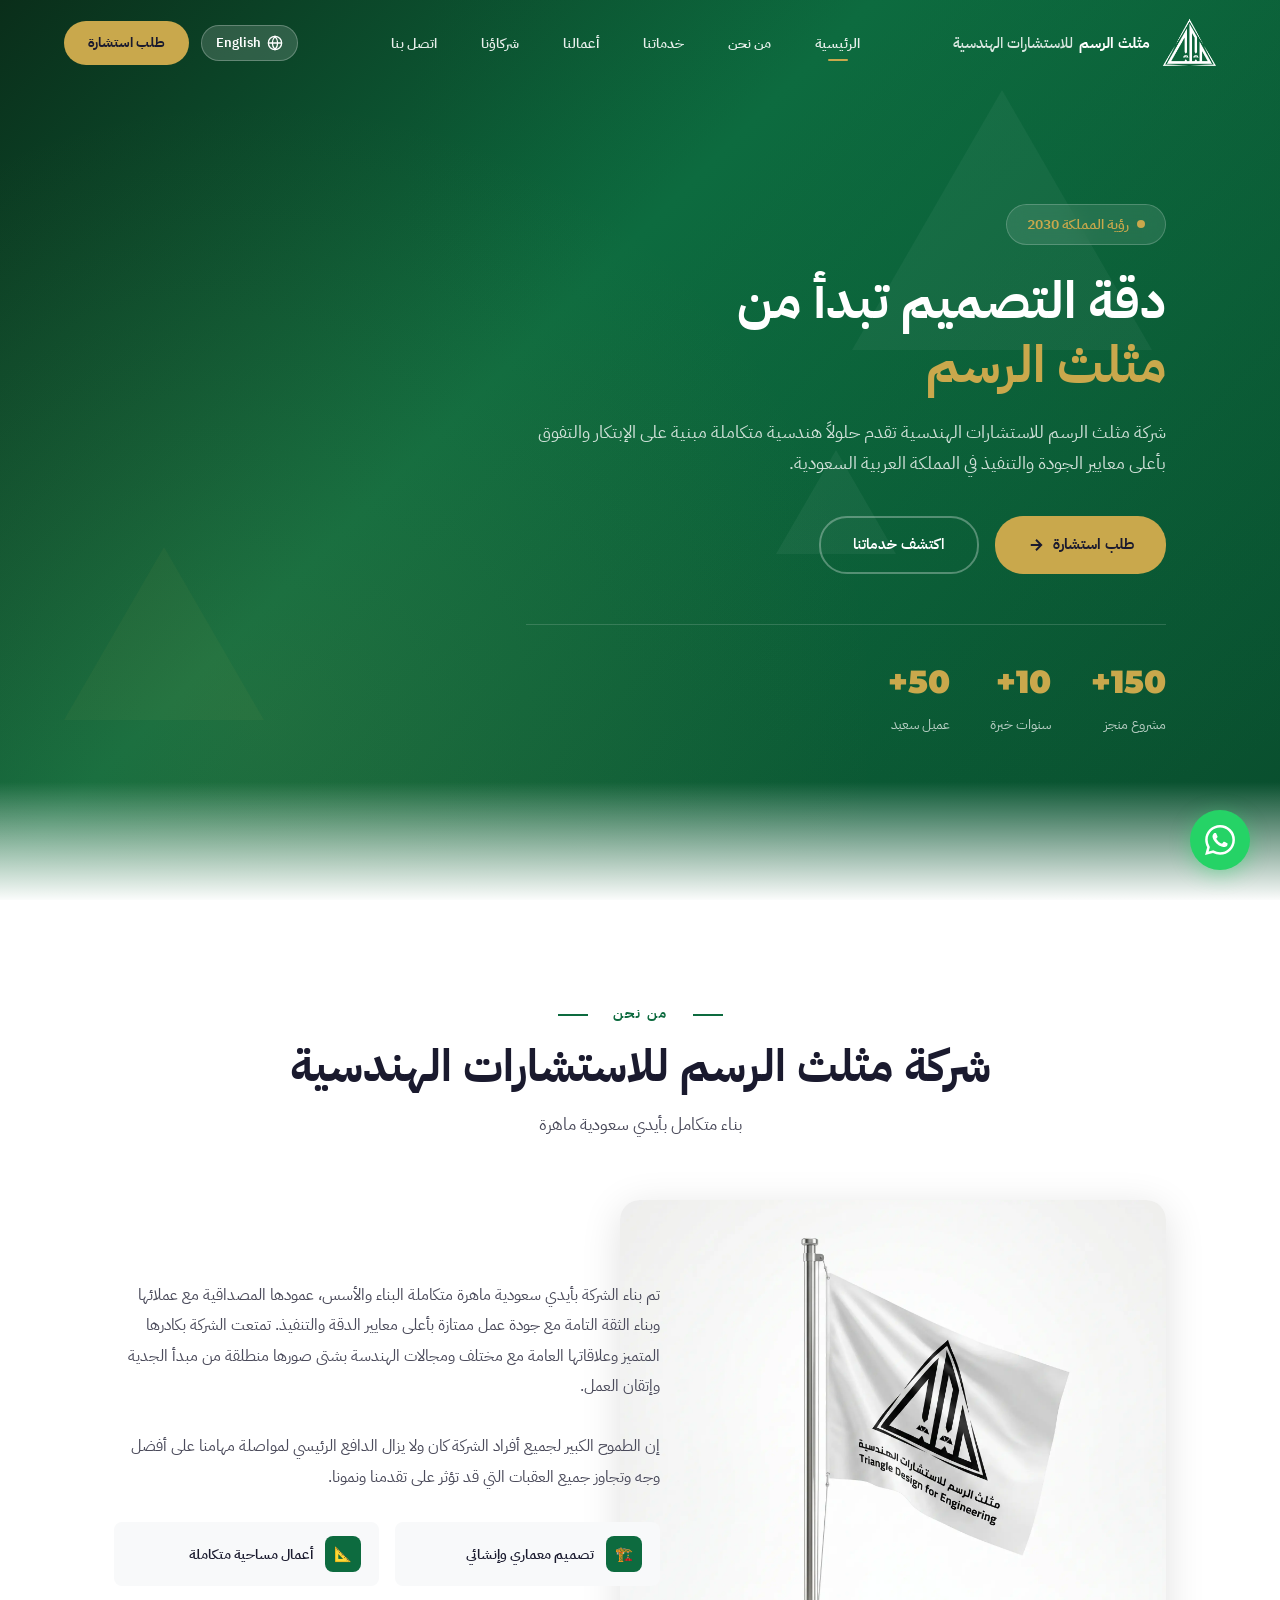
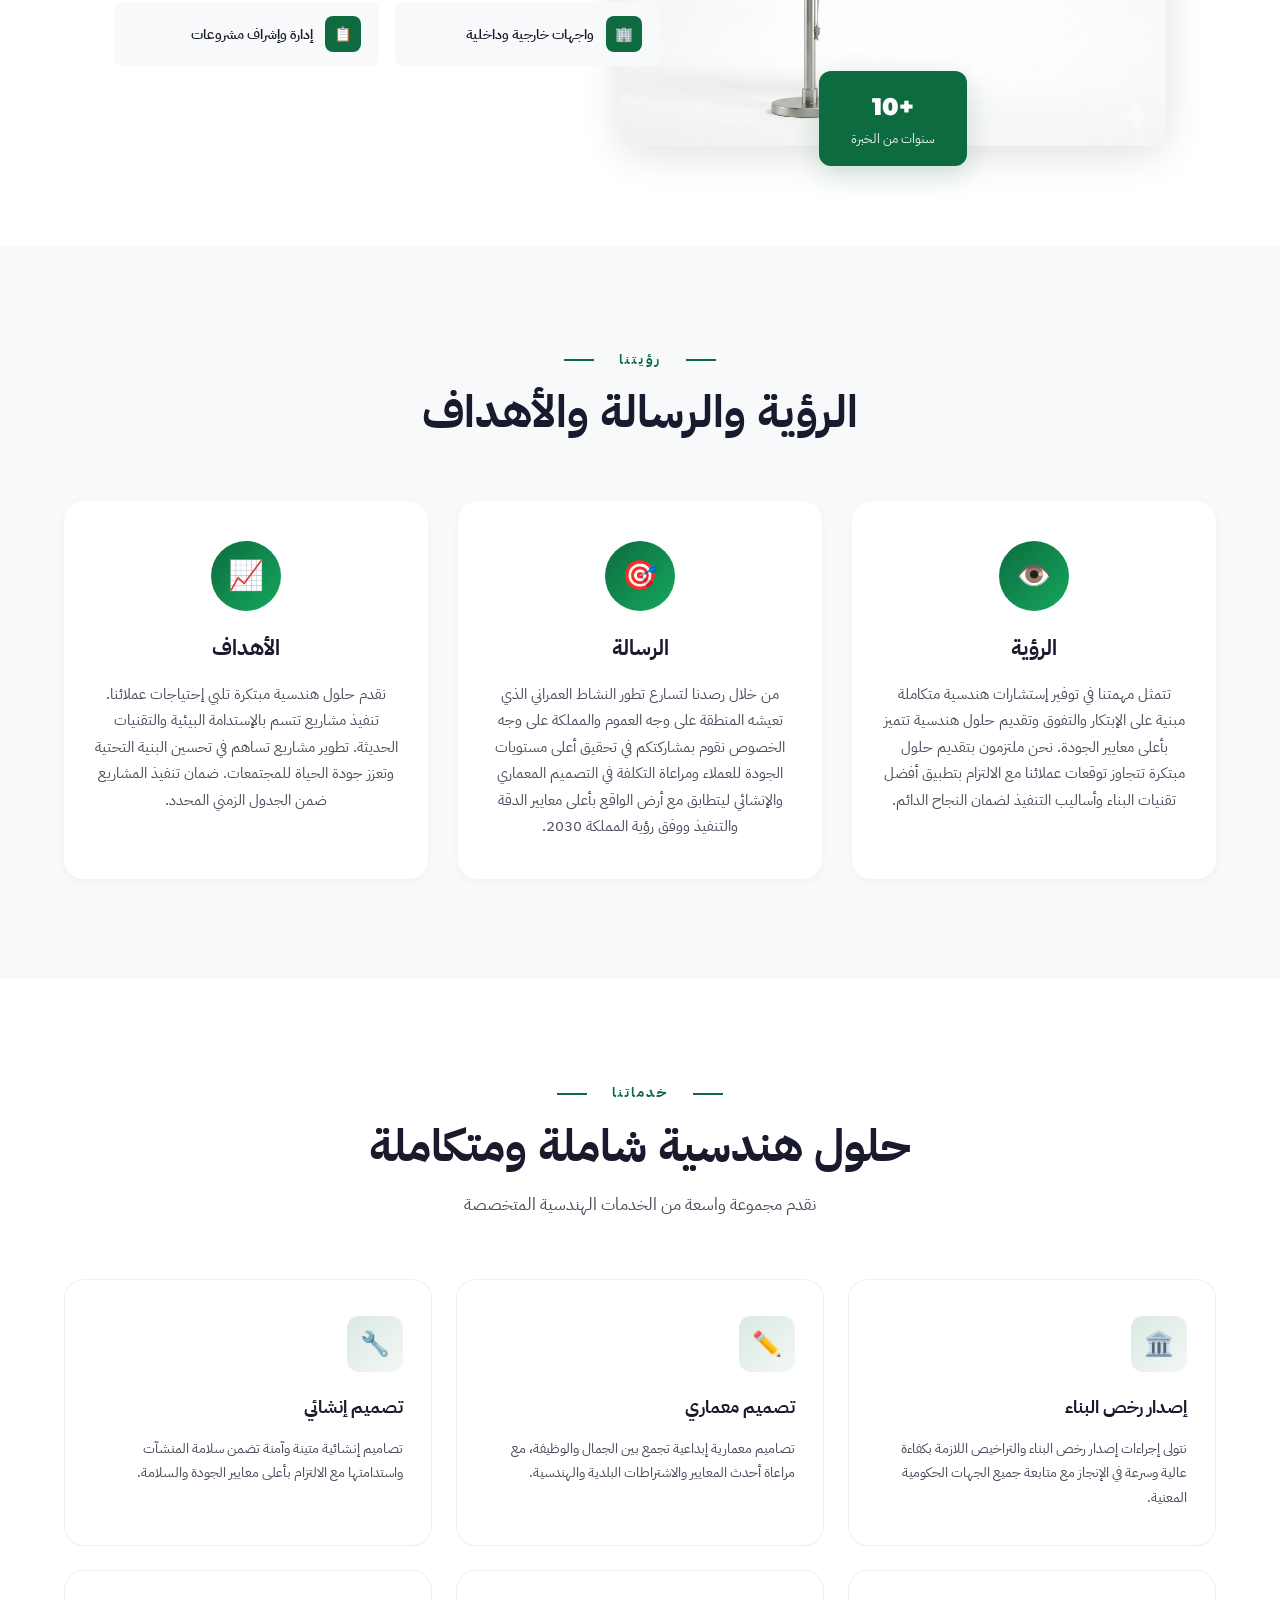
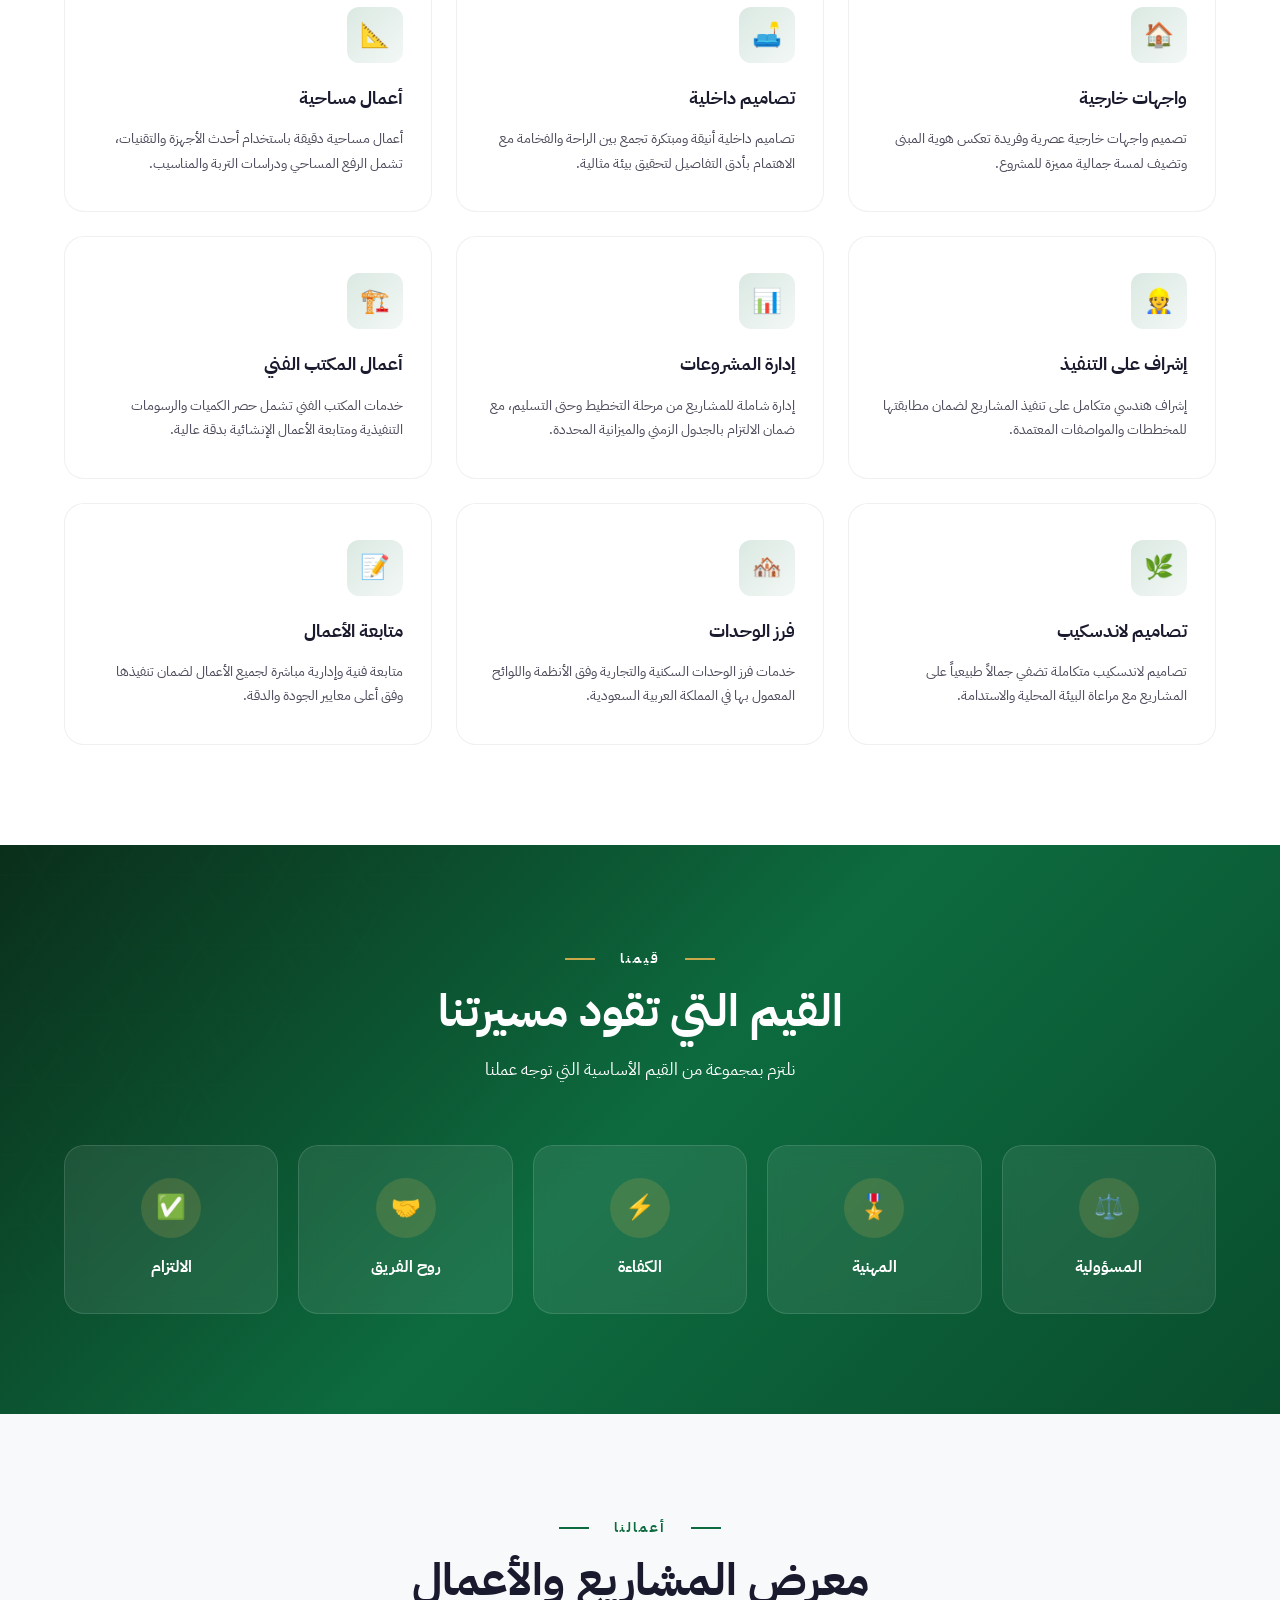
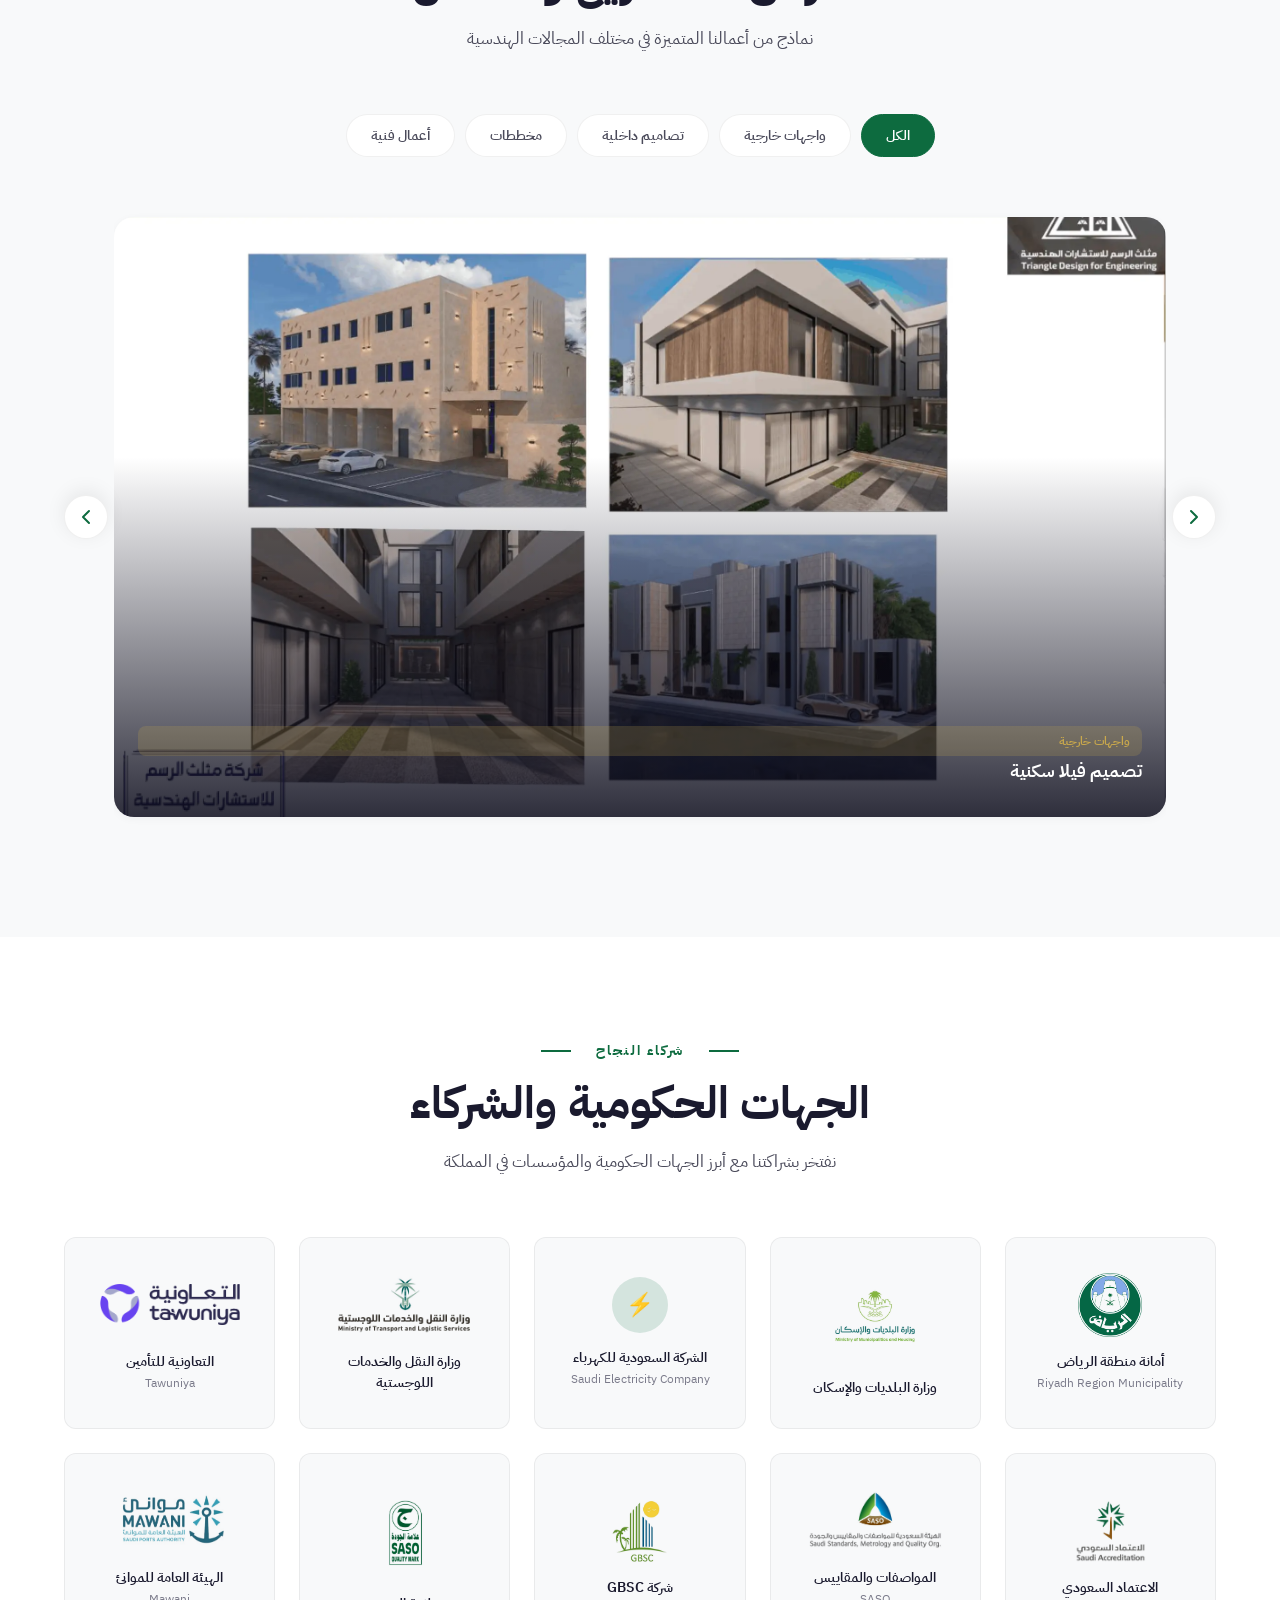
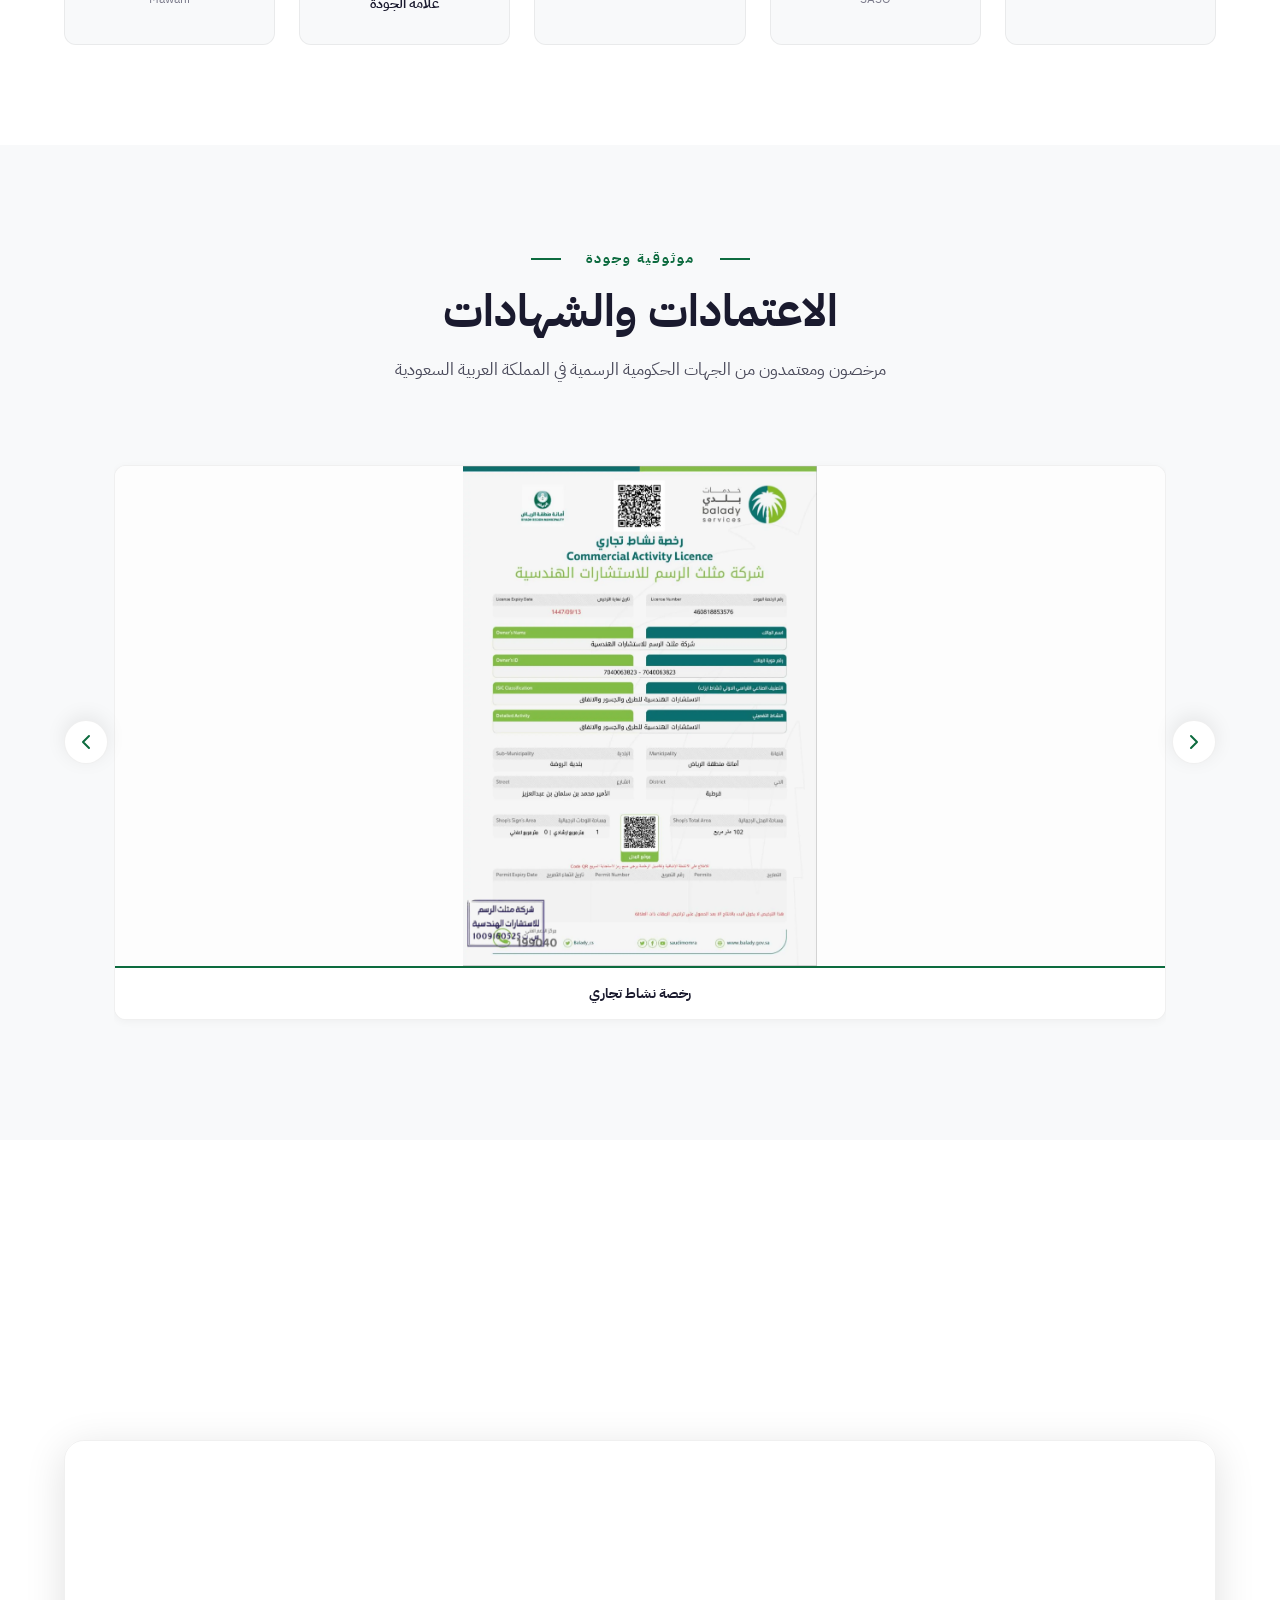
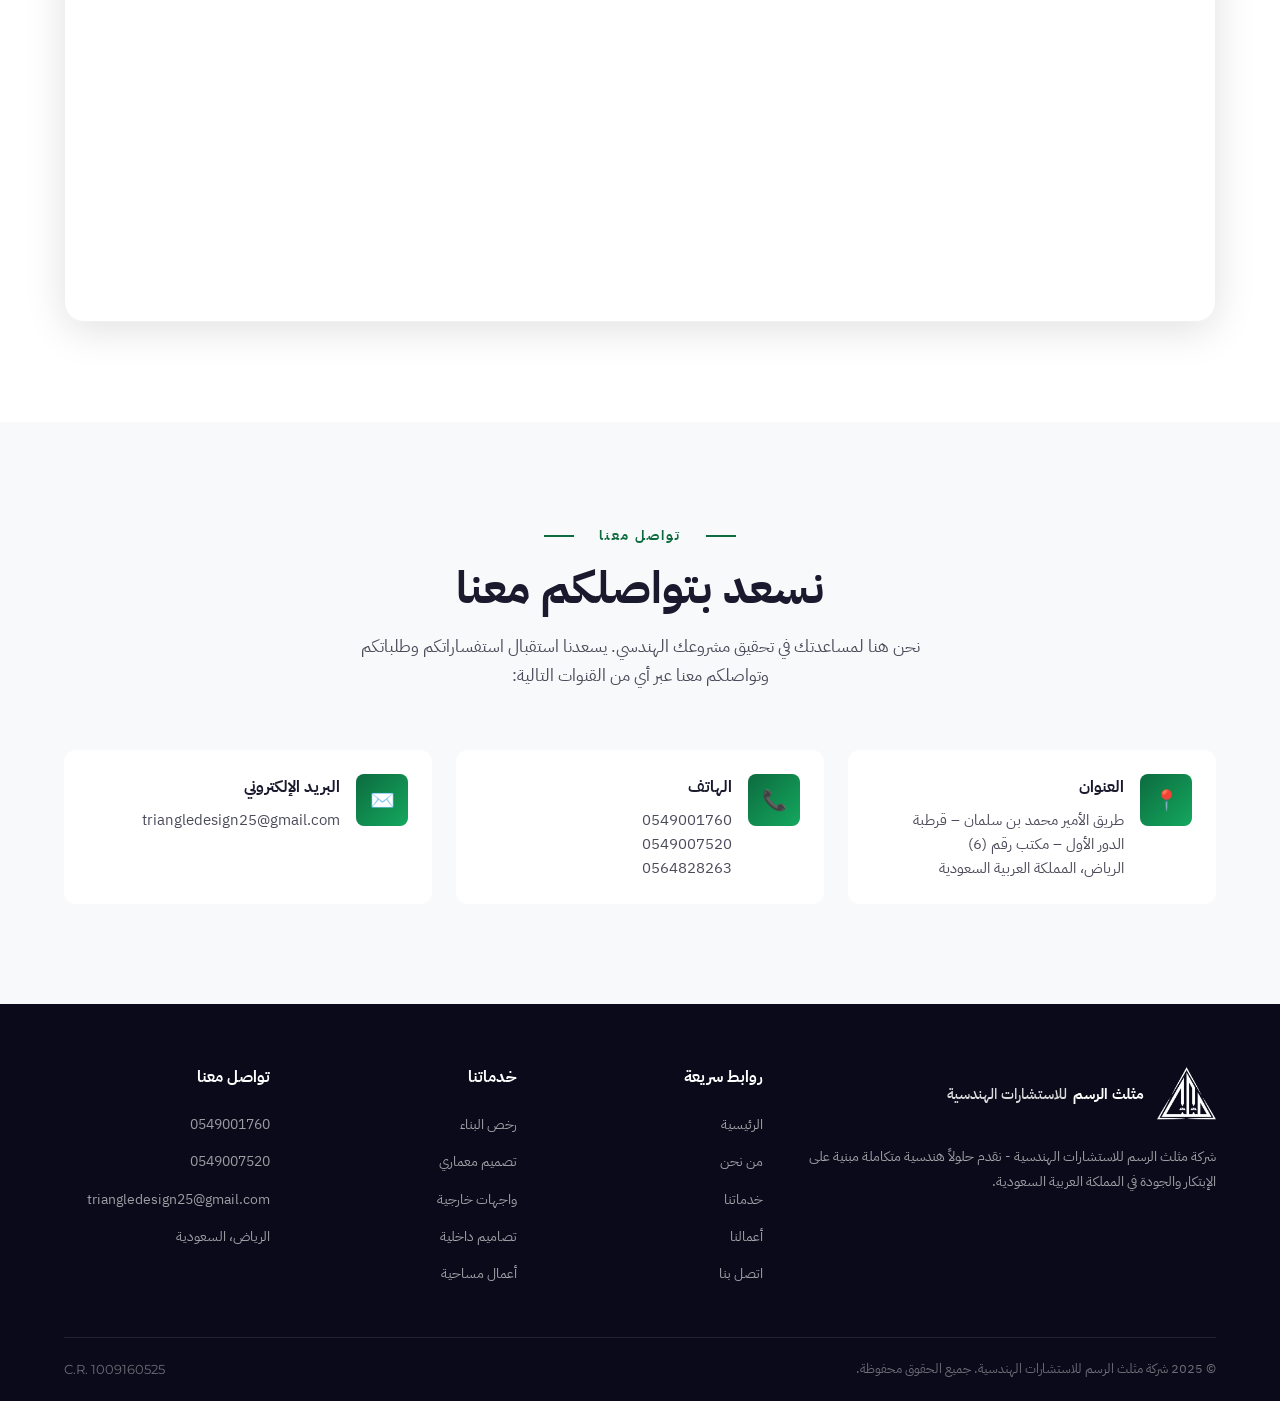
==== commit 01c0cf83: "Initial commit" ====
--- a/index.html
+++ b/index.html
@@ -301,7 +301,9 @@
         <button class="filter-btn" data-filter="plans">مخططات</button>
         <button class="filter-btn" data-filter="technical">أعمال فنية</button>
       </div>
-      <div class="portfolio-grid">
+      <div class="portfolio-slider-container" style="position: relative; padding: 0 50px;">
+        <button class="slider-btn prev" id="portPrev"><svg viewBox="0 0 24 24" width="24" height="24" stroke="currentColor" stroke-width="2" fill="none" stroke-linecap="round" stroke-linejoin="round"><polyline points="15 18 9 12 15 6"></polyline></svg></button>
+        <div class="portfolio-grid" id="portGallery">
         <div class="portfolio-item reveal" data-category="exterior">
           <img src="images/البروفايل مثلث الرسم-15.webp" alt="واجهات خارجية - نموذج 1">
           <div class="portfolio-overlay">
@@ -365,6 +367,8 @@
             <h3>أعمال المكتب الفني</h3>
           </div>
         </div>
+      </div>
+        <button class="slider-btn next" id="portNext"><svg viewBox="0 0 24 24" width="24" height="24" stroke="currentColor" stroke-width="2" fill="none" stroke-linecap="round" stroke-linejoin="round"><polyline points="9 18 15 12 9 6"></polyline></svg></button>
       </div>
     </div>
   </section>
@@ -379,13 +383,13 @@
       </div>
       <div class="partners-grid">
         <div class="partner-card reveal">
-          <div class="partner-icon">🏛️</div>
+          <img src="images/أمانة منطقة الرياض.png" alt="أمانة منطقة الرياض" class="partner-logo">
           <h4>أمانة منطقة الرياض<br><small style="color:var(--text-light);font-weight:400">Riyadh Region
               Municipality</small></h4>
         </div>
         <div class="partner-card reveal">
-          <div class="partner-icon">🏘️</div>
-          <h4>وزارة الشؤون البلدية والقروية والإسكان</h4>
+          <img src="images/وزارة البلديات والإسكانات.jpeg" alt="وزارة البلديات والإسكان" class="partner-logo logo-lg">
+          <h4>وزارة البلديات والإسكان</h4>
         </div>
         <div class="partner-card reveal">
           <div class="partner-icon">⚡</div>
@@ -393,13 +397,32 @@
               Company</small></h4>
         </div>
         <div class="partner-card reveal">
-          <div class="partner-icon">🚛</div>
-          <h4>وزارة النقل والخدمات اللوجستية<br><small style="color:var(--text-light);font-weight:400">Ministry of
-              Transport</small></h4>
-        </div>
-        <div class="partner-card reveal">
-          <div class="partner-icon">🛡️</div>
+          <img src="images/وزارة النقل.jpeg" alt="وزارة النقل والخدمات اللوجستية" class="partner-logo">
+          <h4>وزارة النقل والخدمات اللوجستية</h4>
+        </div>
+        <div class="partner-card reveal">
+          <img src="images/التعاونية.png" alt="التعاونية للتأمين" class="partner-logo">
           <h4>التعاونية للتأمين<br><small style="color:var(--text-light);font-weight:400">Tawuniya</small></h4>
+        </div>
+        <div class="partner-card reveal">
+          <img src="images/الاعتماد السعودي.jpeg" alt="الاعتماد السعودي" class="partner-logo">
+          <h4>الاعتماد السعودي</h4>
+        </div>
+        <div class="partner-card reveal">
+          <img src="images/الشركة السعودية للمواصفات والمقاييس.jpeg" alt="الشركة السعودية للمواصفات والمقاييس" class="partner-logo">
+          <h4>المواصفات والمقاييس<br><small style="color:var(--text-light);font-weight:400">SASO</small></h4>
+        </div>
+        <div class="partner-card reveal">
+          <img src="images/شركة GBSC.jpeg" alt="شركة GBSC" class="partner-logo">
+          <h4>شركة GBSC</h4>
+        </div>
+        <div class="partner-card reveal">
+          <img src="images/علامة الجودة.jpeg" alt="علامة الجودة" class="partner-logo logo-lg">
+          <h4>علامة الجودة</h4>
+        </div>
+        <div class="partner-card reveal">
+          <img src="images/موانئ.png" alt="المؤسسة العامة للموانئ" class="partner-logo">
+          <h4>الهيئة العامة للموانئ<br><small style="color:var(--text-light);font-weight:400">Mawani</small></h4>
         </div>
       </div>
     </div>
@@ -413,51 +436,55 @@
         <h2>الاعتمادات والشهادات</h2>
         <p>مرخصون ومعتمدون من الجهات الحكومية الرسمية في المملكة العربية السعودية</p>
       </div>
-      <div class="certs-gallery">
-        <div class="cert-img-card reveal">
-          <img src="images/رخصة نشاط تجاري.webp" alt="رخصة نشاط تجاري">
-          <span class="cert-label">رخصة نشاط تجاري</span>
-        </div>
-        <div class="cert-img-card reveal">
-          <img src="images/شهادة اجتياز.webp" alt="شهادة اجتياز">
-          <span class="cert-label">شهادة اجتياز</span>
-        </div>
-        <div class="cert-img-card reveal">
-          <img src="images/شهادة استيفاء المعايير الفنية.webp" alt="شهادة استيفاء المعايير الفنية">
-          <span class="cert-label">شهادة استيفاء المعايير الفنية</span>
-        </div>
-        <div class="cert-img-card reveal">
-          <img src="images/شهادة اشتراك غرفة الرياض.webp" alt="شهادة اشتراك غرفة الرياض">
-          <span class="cert-label">شهادة اشتراك غرفة الرياض</span>
-        </div>
-        <div class="cert-img-card reveal">
-          <img src="images/شهادة اعتماد وزارة البلديات والإسكان.webp" alt="شهادة اعتماد وزارة البلديات والإسكان">
-          <span class="cert-label">شهادة اعتماد وزارة البلديات والإسكان</span>
-        </div>
-        <div class="cert-img-card reveal">
-          <img src="images/شهادة الالتزام بحماية الأجور.webp" alt="شهادة الالتزام بحماية الأجور">
-          <span class="cert-label">شهادة الالتزام بحماية الأجور</span>
-        </div>
-        <div class="cert-img-card reveal">
-          <img src="images/شهادة التوطين.webp" alt="شهادة التوطين">
-          <span class="cert-label">شهادة التوطين</span>
-        </div>
-        <div class="cert-img-card reveal">
-          <img src="images/شهادة الضريبة.webp" alt="شهادة الضريبة">
-          <span class="cert-label">شهادة الضريبة</span>
-        </div>
-        <div class="cert-img-card reveal">
-          <img src="images/شهادة ترخيص نهائي.webp" alt="شهادة ترخيص نهائي">
-          <span class="cert-label">شهادة ترخيص نهائي</span>
-        </div>
-        <div class="cert-img-card reveal">
-          <img src="images/شهادة تسجيل شركة مهنية.webp" alt="شهادة تسجيل شركة مهنية">
-          <span class="cert-label">شهادة تسجيل شركة مهنية</span>
-        </div>
-        <div class="cert-img-card reveal">
-          <img src="images/شهادة تسجيل.webp" alt="شهادة تسجيل">
-          <span class="cert-label">شهادة تسجيل</span>
-        </div>
+      <div class="certs-slider-container">
+        <button class="slider-btn prev" id="certPrev"><svg viewBox="0 0 24 24" width="24" height="24" stroke="currentColor" stroke-width="2" fill="none" stroke-linecap="round" stroke-linejoin="round"><polyline points="15 18 9 12 15 6"></polyline></svg></button>
+        <div class="certs-gallery" id="certGallery">
+          <div class="cert-img-card reveal">
+            <img src="images/رخصة نشاط تجاري.webp" alt="رخصة نشاط تجاري">
+            <span class="cert-label">رخصة نشاط تجاري</span>
+          </div>
+          <div class="cert-img-card reveal">
+            <img src="images/شهادة اجتياز.webp" alt="شهادة اجتياز">
+            <span class="cert-label">شهادة اجتياز</span>
+          </div>
+          <div class="cert-img-card reveal">
+            <img src="images/شهادة استيفاء المعايير الفنية.webp" alt="شهادة استيفاء المعايير الفنية">
+            <span class="cert-label">شهادة استيفاء المعايير الفنية</span>
+          </div>
+          <div class="cert-img-card reveal">
+            <img src="images/شهادة اشتراك غرفة الرياض.webp" alt="شهادة اشتراك غرفة الرياض">
+            <span class="cert-label">شهادة اشتراك غرفة الرياض</span>
+          </div>
+          <div class="cert-img-card reveal">
+            <img src="images/شهادة اعتماد وزارة البلديات والإسكان.webp" alt="شهادة اعتماد وزارة البلديات والإسكان">
+            <span class="cert-label">شهادة اعتماد وزارة البلديات والإسكان</span>
+          </div>
+          <div class="cert-img-card reveal">
+            <img src="images/شهادة الالتزام بحماية الأجور.webp" alt="شهادة الالتزام بحماية الأجور">
+            <span class="cert-label">شهادة الالتزام بحماية الأجور</span>
+          </div>
+          <div class="cert-img-card reveal">
+            <img src="images/شهادة التوطين.webp" alt="شهادة التوطين">
+            <span class="cert-label">شهادة التوطين</span>
+          </div>
+          <div class="cert-img-card reveal">
+            <img src="images/شهادة الضريبة.webp" alt="شهادة الضريبة">
+            <span class="cert-label">شهادة الضريبة</span>
+          </div>
+          <div class="cert-img-card reveal">
+            <img src="images/شهادة ترخيص نهائي.webp" alt="شهادة ترخيص نهائي">
+            <span class="cert-label">شهادة ترخيص نهائي</span>
+          </div>
+          <div class="cert-img-card reveal">
+            <img src="images/شهادة تسجيل شركة مهنية.webp" alt="شهادة تسجيل شركة مهنية">
+            <span class="cert-label">شهادة تسجيل شركة مهنية</span>
+          </div>
+          <div class="cert-img-card reveal">
+            <img src="images/شهادة تسجيل.webp" alt="شهادة تسجيل">
+            <span class="cert-label">شهادة تسجيل</span>
+          </div>
+        </div>
+        <button class="slider-btn next" id="certNext"><svg viewBox="0 0 24 24" width="24" height="24" stroke="currentColor" stroke-width="2" fill="none" stroke-linecap="round" stroke-linejoin="round"><polyline points="9 18 15 12 9 6"></polyline></svg></button>
       </div>
     </div>
   </section>
--- a/style.css
+++ b/style.css
@@ -38,7 +38,9 @@
 }
 
 /* ---- Reset & Base ---- */
-*, *::before, *::after {
+*,
+*::before,
+*::after {
   margin: 0;
   padding: 0;
   box-sizing: border-box;
@@ -82,7 +84,9 @@
   transition: var(--transition);
 }
 
-ul { list-style: none; }
+ul {
+  list-style: none;
+}
 
 .container {
   max-width: 1200px;
@@ -122,11 +126,21 @@
   background: var(--primary);
 }
 
-.section-title .overline::before { right: -35px; }
-.section-title .overline::after { left: -35px; }
-
-body.ltr .section-title .overline::before { left: -35px; }
-body.ltr .section-title .overline::after { right: -35px; }
+.section-title .overline::before {
+  right: -35px;
+}
+
+.section-title .overline::after {
+  left: -35px;
+}
+
+body.ltr .section-title .overline::before {
+  left: -35px;
+}
+
+body.ltr .section-title .overline::after {
+  right: -35px;
+}
 
 .section-title h2 {
   font-size: clamp(1.8rem, 4vw, 2.8rem);
@@ -415,7 +429,7 @@
 .nav-logo-sub {
   font-size: 0.95rem;
   font-weight: 500;
-  color: rgba(255,255,255,0.85);
+  color: rgba(255, 255, 255, 0.85);
   transition: var(--transition);
   white-space: nowrap;
 }
@@ -426,6 +440,19 @@
 
 .navbar.scrolled .nav-logo-sub {
   color: var(--text-light);
+}
+
+/* English (LTR) specific: Stack logo text in two lines */
+body.ltr .nav-logo-text {
+  flex-direction: column;
+  align-items: flex-start;
+  gap: 0;
+}
+
+body.ltr .nav-logo-sub {
+  font-size: 0.65rem;
+  font-weight: 500;
+  margin-top: -2px;
 }
 
 /* ========================================
@@ -433,15 +460,34 @@
    ======================================== */
 .certs-section {
   background: var(--bg-light);
-}
-
-.certs-gallery {
-  display: grid;
-  grid-template-columns: repeat(4, 1fr);
+  overflow: hidden;
+}
+
+.certs-slider-container {
+  position: relative;
+  padding: 0 50px;
+  margin-top: 40px;
+}
+
+.certs-gallery, .portfolio-grid {
+  display: flex;
   gap: 24px;
+  overflow-x: auto;
+  scroll-behavior: smooth;
+  scroll-snap-type: x mandatory;
+  padding: 20px 0;
+  scrollbar-width: none;
+  -ms-overflow-style: none;
+}
+
+.certs-gallery::-webkit-scrollbar, .portfolio-grid::-webkit-scrollbar {
+  display: none;
 }
 
 .cert-img-card {
+  flex: 0 0 100%;
+  max-width: 100%;
+  scroll-snap-align: center;
   background: var(--bg-white);
   border-radius: var(--radius-md);
   overflow: hidden;
@@ -453,6 +499,19 @@
   flex-direction: column;
 }
 
+@media (max-width: 1024px) {
+  .cert-img-card {
+    flex: 0 0 calc(50% - 12px);
+  }
+}
+
+@media (max-width: 600px) {
+  .cert-img-card {
+    flex: 0 0 100%;
+  }
+}
+
+
 .cert-img-card:hover {
   transform: translateY(-6px);
   box-shadow: var(--shadow-lg);
@@ -460,8 +519,9 @@
 
 .cert-img-card img {
   width: 100%;
-  height: 240px;
-  object-fit: cover;
+  height: 500px;
+  object-fit: contain;
+  background: #fdfdfd;
   display: block;
   transition: var(--transition);
 }
@@ -472,14 +532,74 @@
 
 .cert-label {
   display: block;
-  padding: 12px 14px;
-  font-size: 0.82rem;
-  font-weight: 600;
+  padding: 14px;
+  font-size: 0.85rem;
+  font-weight: 700;
   color: var(--text-dark);
   text-align: center;
   background: var(--bg-white);
   border-top: 2px solid var(--primary);
-}
+  flex-grow: 1;
+  display: flex;
+  align-items: center;
+  justify-content: center;
+}
+
+.slider-btn {
+  position: absolute;
+  top: 50%;
+  transform: translateY(-50%);
+  width: 44px;
+  height: 44px;
+  background: var(--bg-white);
+  border: 1px solid var(--border-light);
+  border-radius: 50%;
+  font-size: 1.2rem;
+  color: var(--primary);
+  display: flex;
+  align-items: center;
+  justify-content: center;
+  cursor: pointer;
+  z-index: 10;
+  box-shadow: var(--shadow-md);
+  transition: var(--transition);
+}
+
+.slider-btn:hover {
+  background: var(--primary);
+  color: white;
+  border-color: var(--primary);
+  transform: translateY(-50%) scale(1.1);
+}
+
+.slider-btn.prev {
+  left: 0;
+}
+
+.slider-btn.next {
+  right: 0;
+}
+
+body.rtl .slider-btn.prev {
+  left: auto;
+  right: 0;
+  transform: translateY(-50%) rotate(180deg);
+}
+
+body.rtl .slider-btn.prev:hover {
+  transform: translateY(-50%) rotate(180deg) scale(1.1);
+}
+
+body.rtl .slider-btn.next {
+  right: auto;
+  left: 0;
+  transform: translateY(-50%) rotate(180deg);
+}
+
+body.rtl .slider-btn.next:hover {
+  transform: translateY(-50%) rotate(180deg) scale(1.1);
+}
+
 
 /* ========================================
    MAP SECTION
@@ -578,8 +698,15 @@
 }
 
 @keyframes float {
-  0%, 100% { transform: translateY(0) rotate(0deg); }
-  50% { transform: translateY(-20px) rotate(3deg); }
+
+  0%,
+  100% {
+    transform: translateY(0) rotate(0deg);
+  }
+
+  50% {
+    transform: translateY(-20px) rotate(3deg);
+  }
 }
 
 .hero .container {
@@ -590,10 +717,23 @@
   gap: 60px;
   padding-top: 100px;
   padding-bottom: 60px;
+  max-width: 1600px;
+}
+
+body.rtl .hero .container {
+  margin-right: 90px;
+  margin-left: auto;
+}
+
+body.ltr .hero .container {
+  margin-left: 40px;
+  margin-right: auto;
 }
 
 .hero-content {
   flex: 1;
+  max-width: 100%;
+  text-align: start;
 }
 
 .hero-badge {
@@ -620,8 +760,17 @@
 }
 
 @keyframes pulse-dot {
-  0%, 100% { opacity: 1; transform: scale(1); }
-  50% { opacity: 0.5; transform: scale(1.3); }
+
+  0%,
+  100% {
+    opacity: 1;
+    transform: scale(1);
+  }
+
+  50% {
+    opacity: 0.5;
+    transform: scale(1.3);
+  }
 }
 
 .hero h1 {
@@ -641,13 +790,14 @@
   color: rgba(255, 255, 255, 0.8);
   line-height: 1.8;
   margin-bottom: 36px;
-  max-width: 540px;
+  max-width: 640px;
 }
 
 .hero-buttons {
   display: flex;
   gap: 16px;
   flex-wrap: wrap;
+  justify-content: flex-start;
 }
 
 .btn-primary {
@@ -699,6 +849,7 @@
   margin-top: 50px;
   padding-top: 30px;
   border-top: 1px solid rgba(255, 255, 255, 0.15);
+  justify-content: flex-start;
 }
 
 .hero-stat h3 {
@@ -1086,13 +1237,16 @@
   border-color: var(--primary);
 }
 
-.portfolio-grid {
-  display: grid;
-  grid-template-columns: repeat(auto-fill, minmax(300px, 1fr));
-  gap: 24px;
-}
+.portfolio-slider-container {
+  position: relative;
+  padding: 0 50px;
+}
+
+/* .portfolio-grid now shares styles with .certs-gallery above */
 
 .portfolio-item {
+  flex: 0 0 100%;
+  scroll-snap-align: center;
   border-radius: var(--radius-lg);
   overflow: hidden;
   position: relative;
@@ -1108,7 +1262,7 @@
 
 .portfolio-item img {
   width: 100%;
-  height: 280px;
+  height: 600px;
   object-fit: cover;
   transition: var(--transition-slow);
 }
@@ -1251,6 +1405,24 @@
   color: var(--primary);
 }
 
+.partner-logo {
+  height: 64px;
+  width: auto;
+  max-width: 140px;
+  object-fit: contain;
+  transition: var(--transition);
+  mix-blend-mode: multiply;
+}
+
+.partner-card:hover .partner-logo {
+  transform: scale(1.08);
+}
+
+.partner-logo.logo-lg {
+  height: 95px;
+  max-width: 180px;
+}
+
 .partner-card h4 {
   font-size: 0.88rem;
   font-weight: 600;
@@ -1308,7 +1480,8 @@
   margin-bottom: 8px;
 }
 
-.contact-item p, .contact-item a {
+.contact-item p,
+.contact-item a {
   font-size: 0.92rem;
   color: var(--text-medium);
   line-height: 1.6;
@@ -1441,8 +1614,15 @@
 }
 
 @keyframes pulse-whatsapp {
-  0%, 100% { box-shadow: 0 4px 20px rgba(37, 211, 102, 0.4); }
-  50% { box-shadow: 0 4px 30px rgba(37, 211, 102, 0.6); }
+
+  0%,
+  100% {
+    box-shadow: 0 4px 20px rgba(37, 211, 102, 0.4);
+  }
+
+  50% {
+    box-shadow: 0 4px 30px rgba(37, 211, 102, 0.6);
+  }
 }
 
 /* ========================================
@@ -1495,19 +1675,24 @@
 @media (max-width: 1024px) {
   .hero .container {
     flex-direction: column;
-    text-align: center;
+    text-align: start;
+    align-items: flex-start;
+  }
+
+  .hero-content {
+    max-width: 100%;
   }
 
   .hero-desc {
-    margin: 0 auto 36px;
+    margin: 0 0 36px 0;
   }
 
   .hero-buttons {
-    justify-content: center;
+    justify-content: flex-start;
   }
 
   .hero-stats {
-    justify-content: center;
+    justify-content: flex-start;
   }
 
   .hero-visual {
@@ -1659,11 +1844,13 @@
   }
 
   /* Prevent horizontal overflow bugs on mobile Safari */
-  .reveal-left, .reveal-right {
+  .reveal-left,
+  .reveal-right {
     transform: translateY(30px) !important;
   }
-  
-  .reveal-left.visible, .reveal-right.visible {
+
+  .reveal-left.visible,
+  .reveal-right.visible {
     transform: translateY(0) !important;
   }
 }
@@ -1672,12 +1859,12 @@
   .hero-stats {
     flex-direction: column;
     gap: 16px;
-    align-items: center;
+    align-items: flex-start;
   }
 
   .hero-buttons {
     flex-direction: column;
-    align-items: center;
+    align-items: flex-start;
   }
 
   .values-grid {
@@ -1830,4 +2017,4 @@
 
 .lightbox-close:hover {
   background: rgba(255, 255, 255, 0.2);
-}
+}
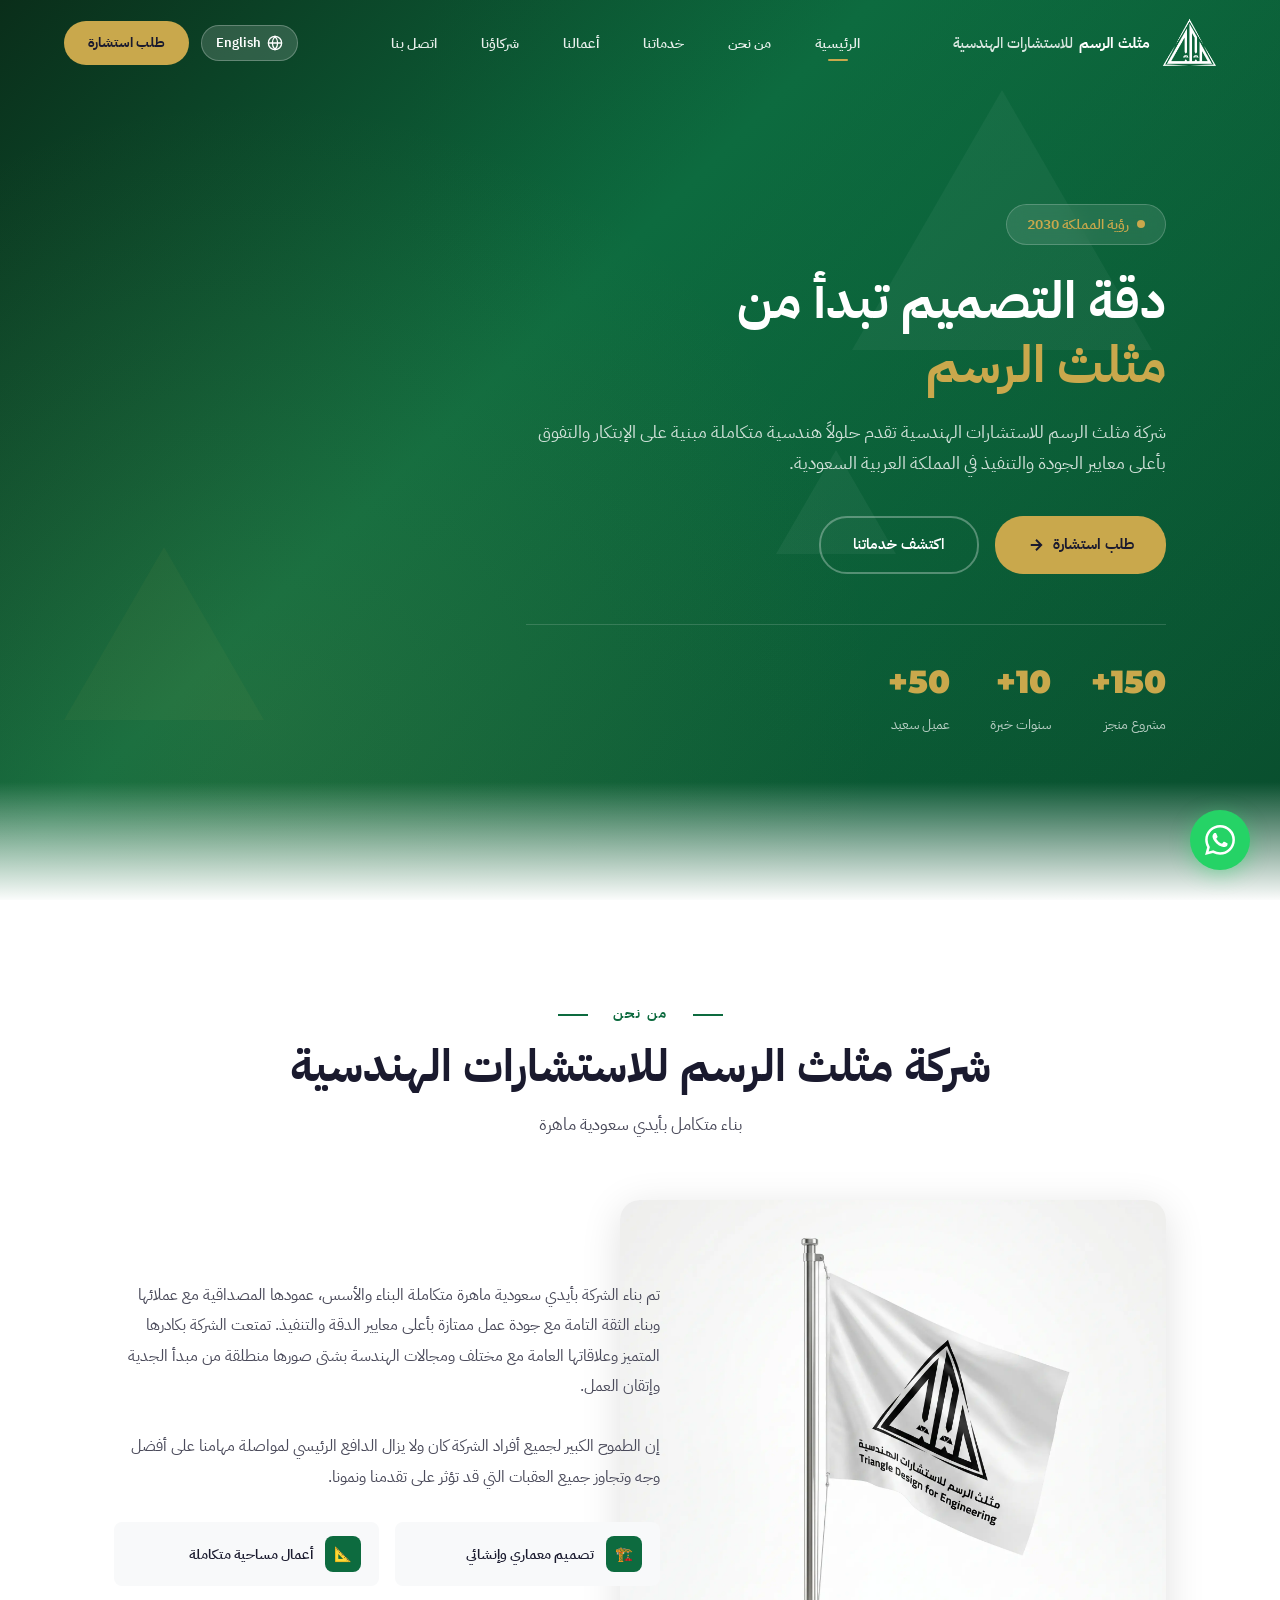
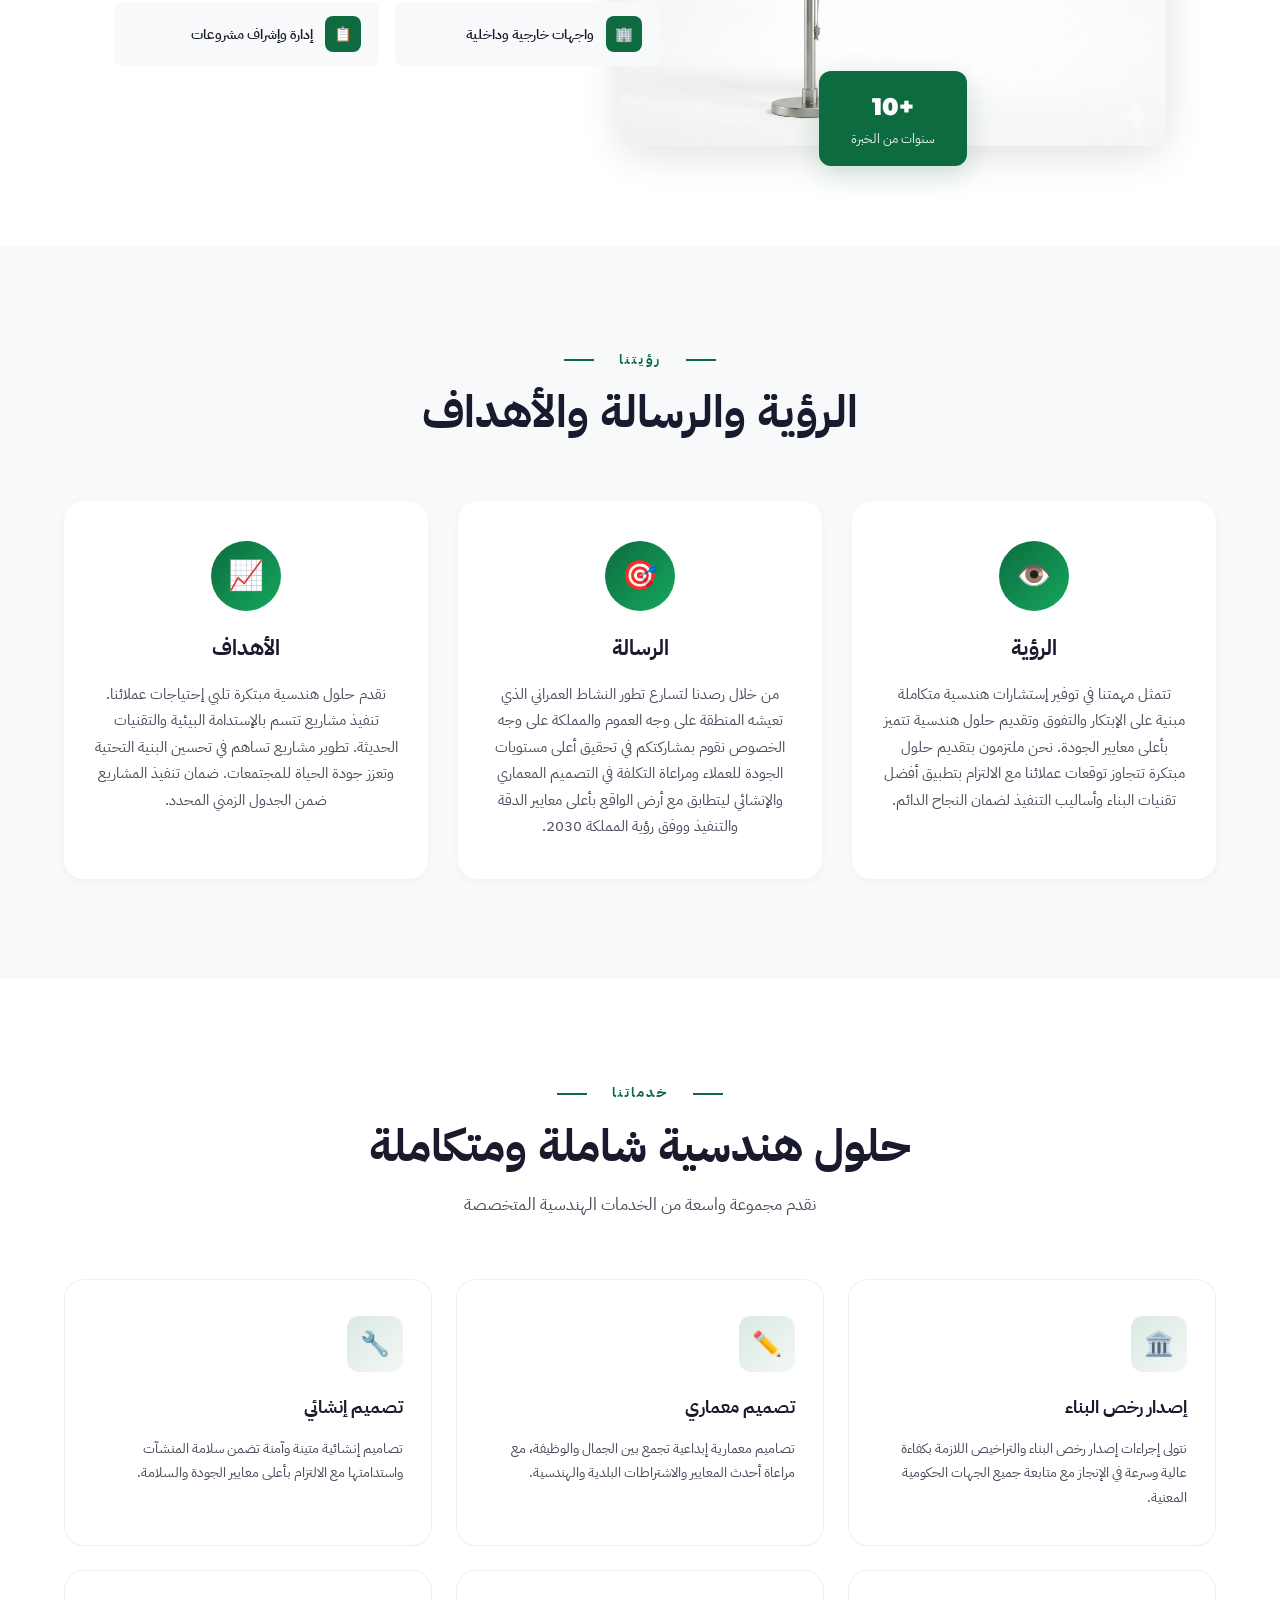
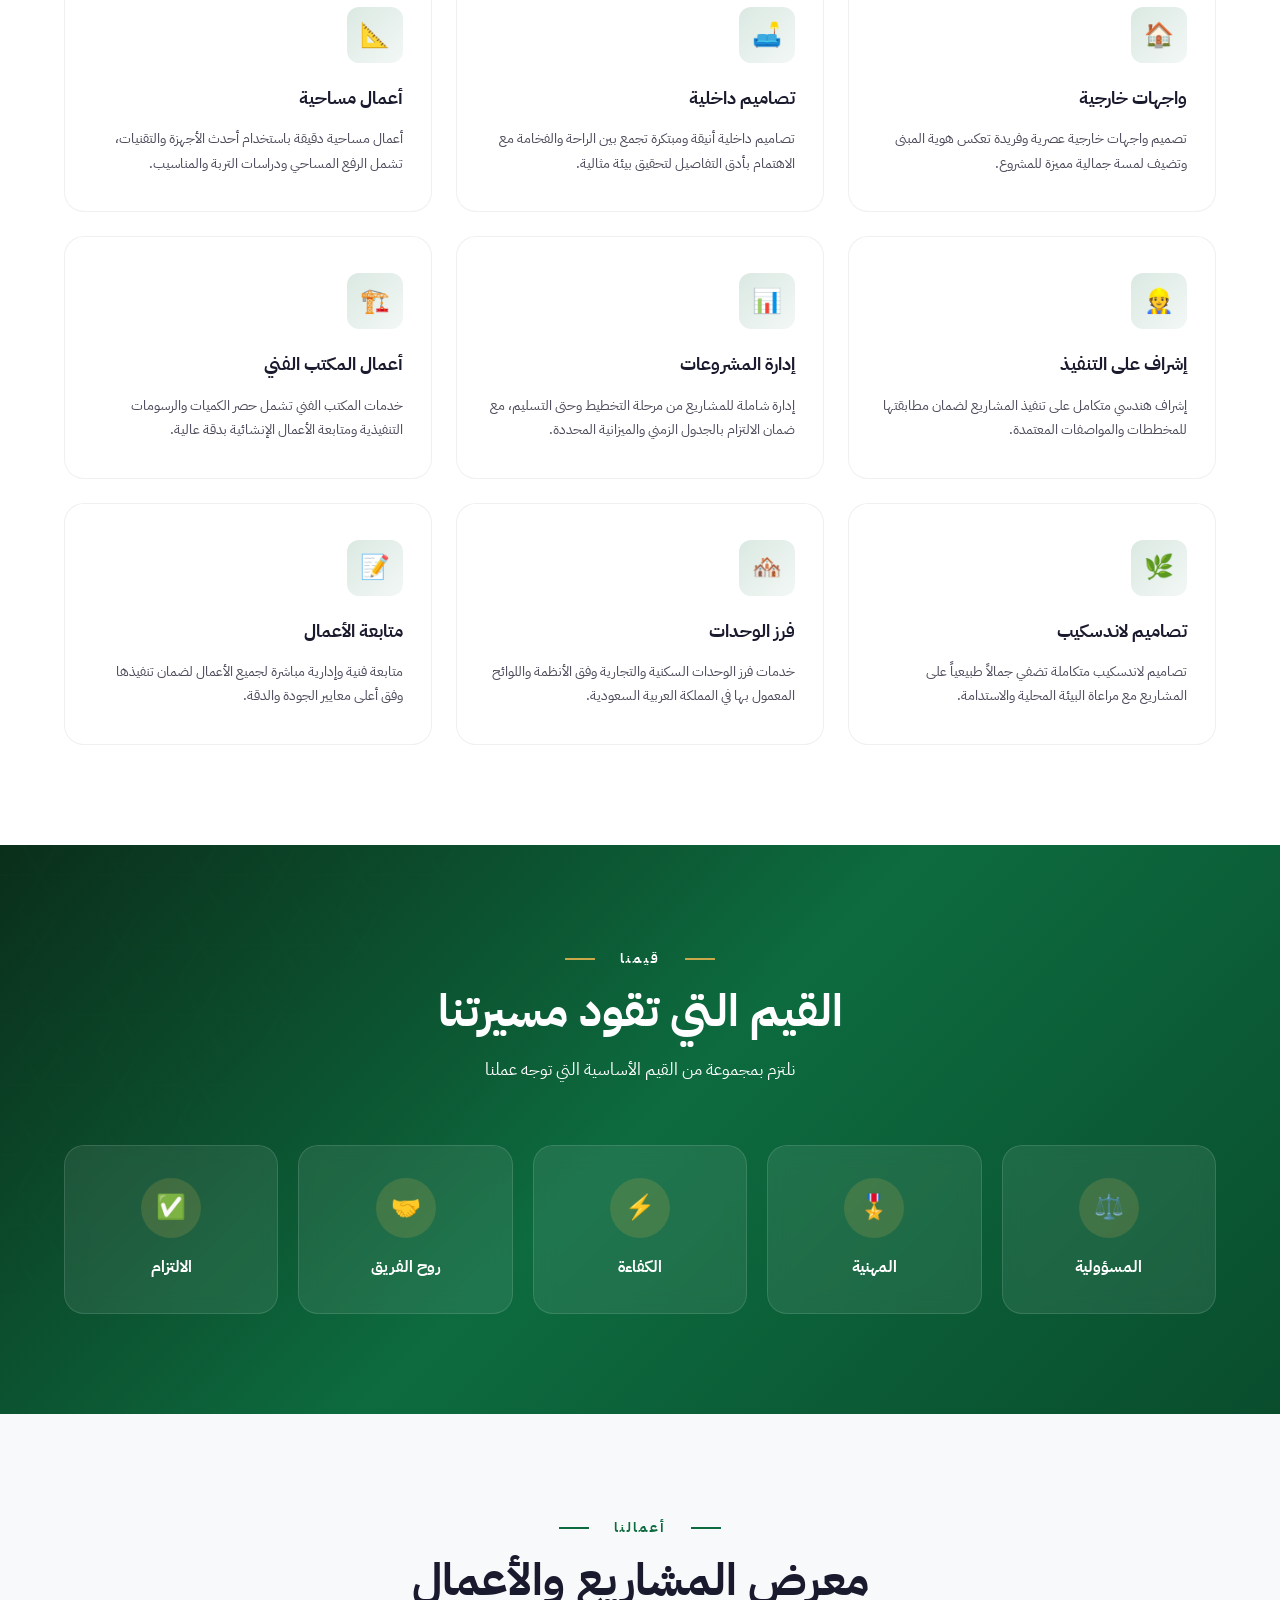
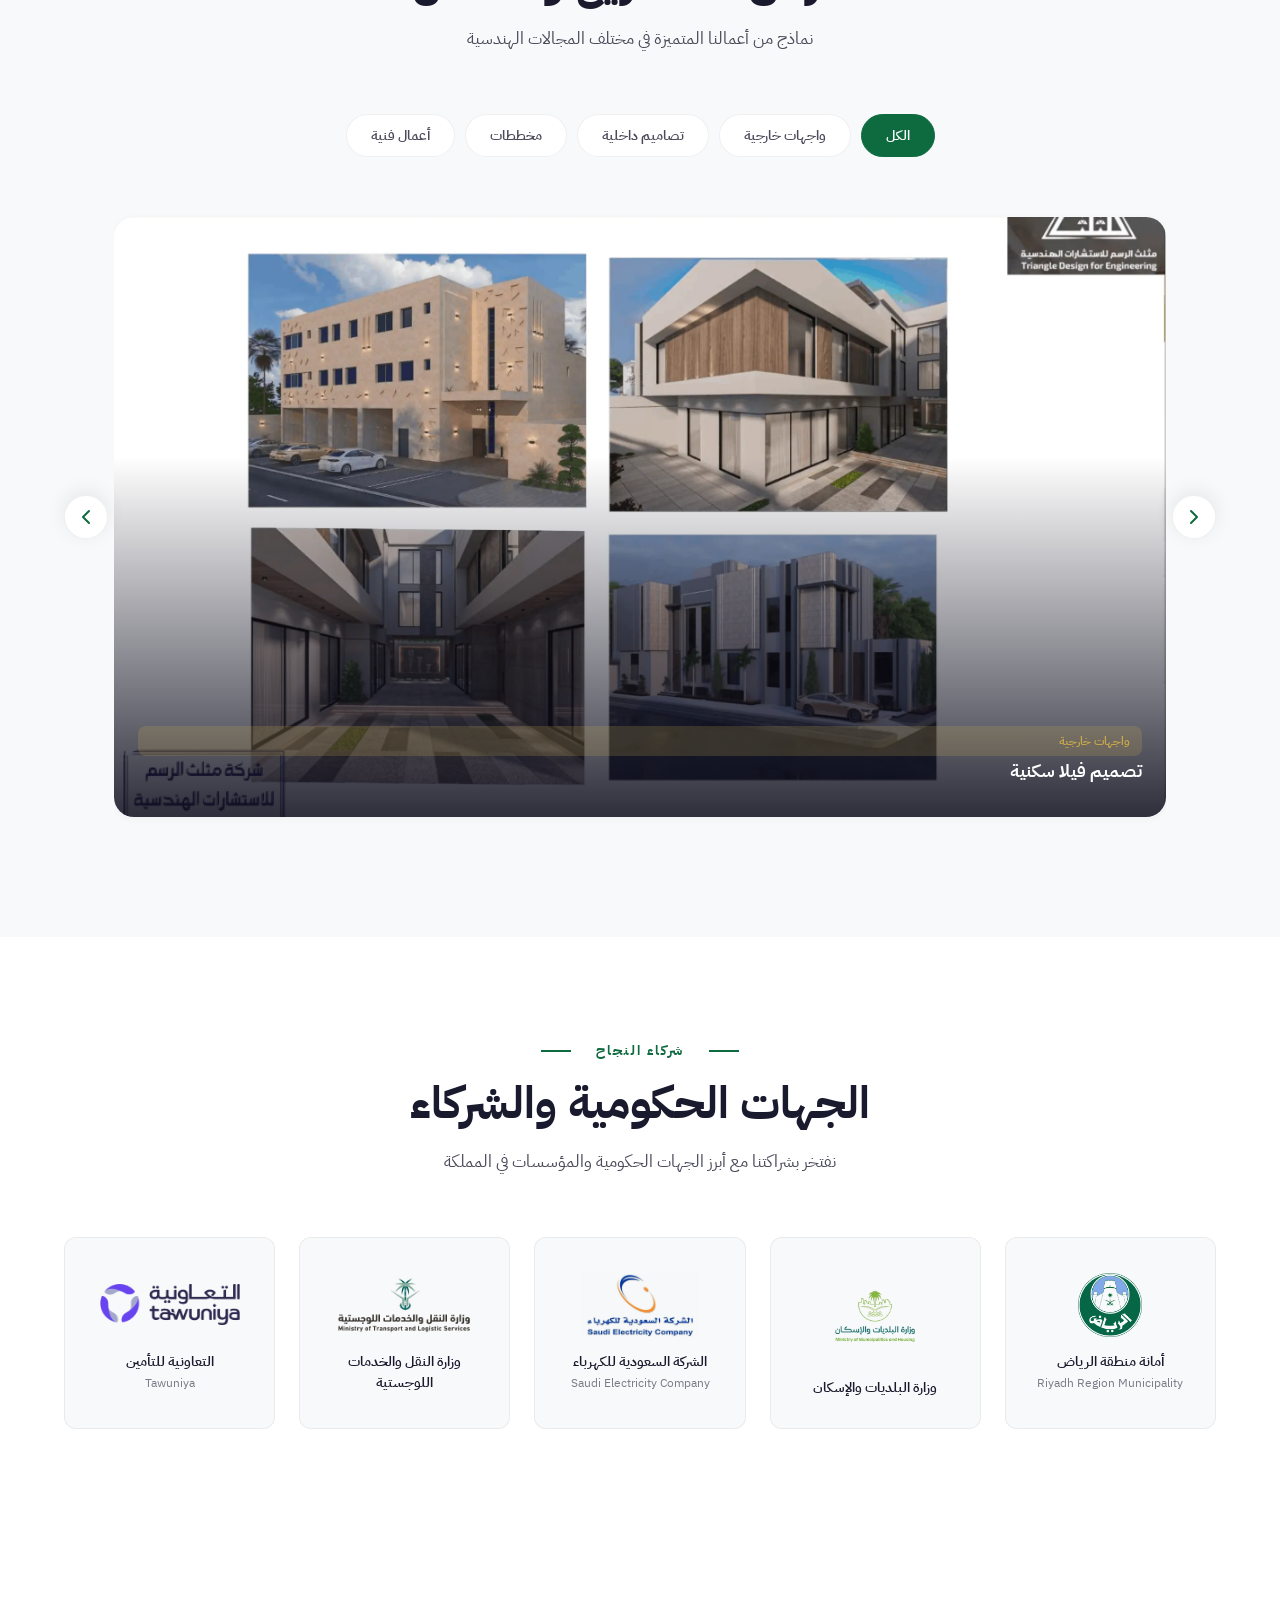
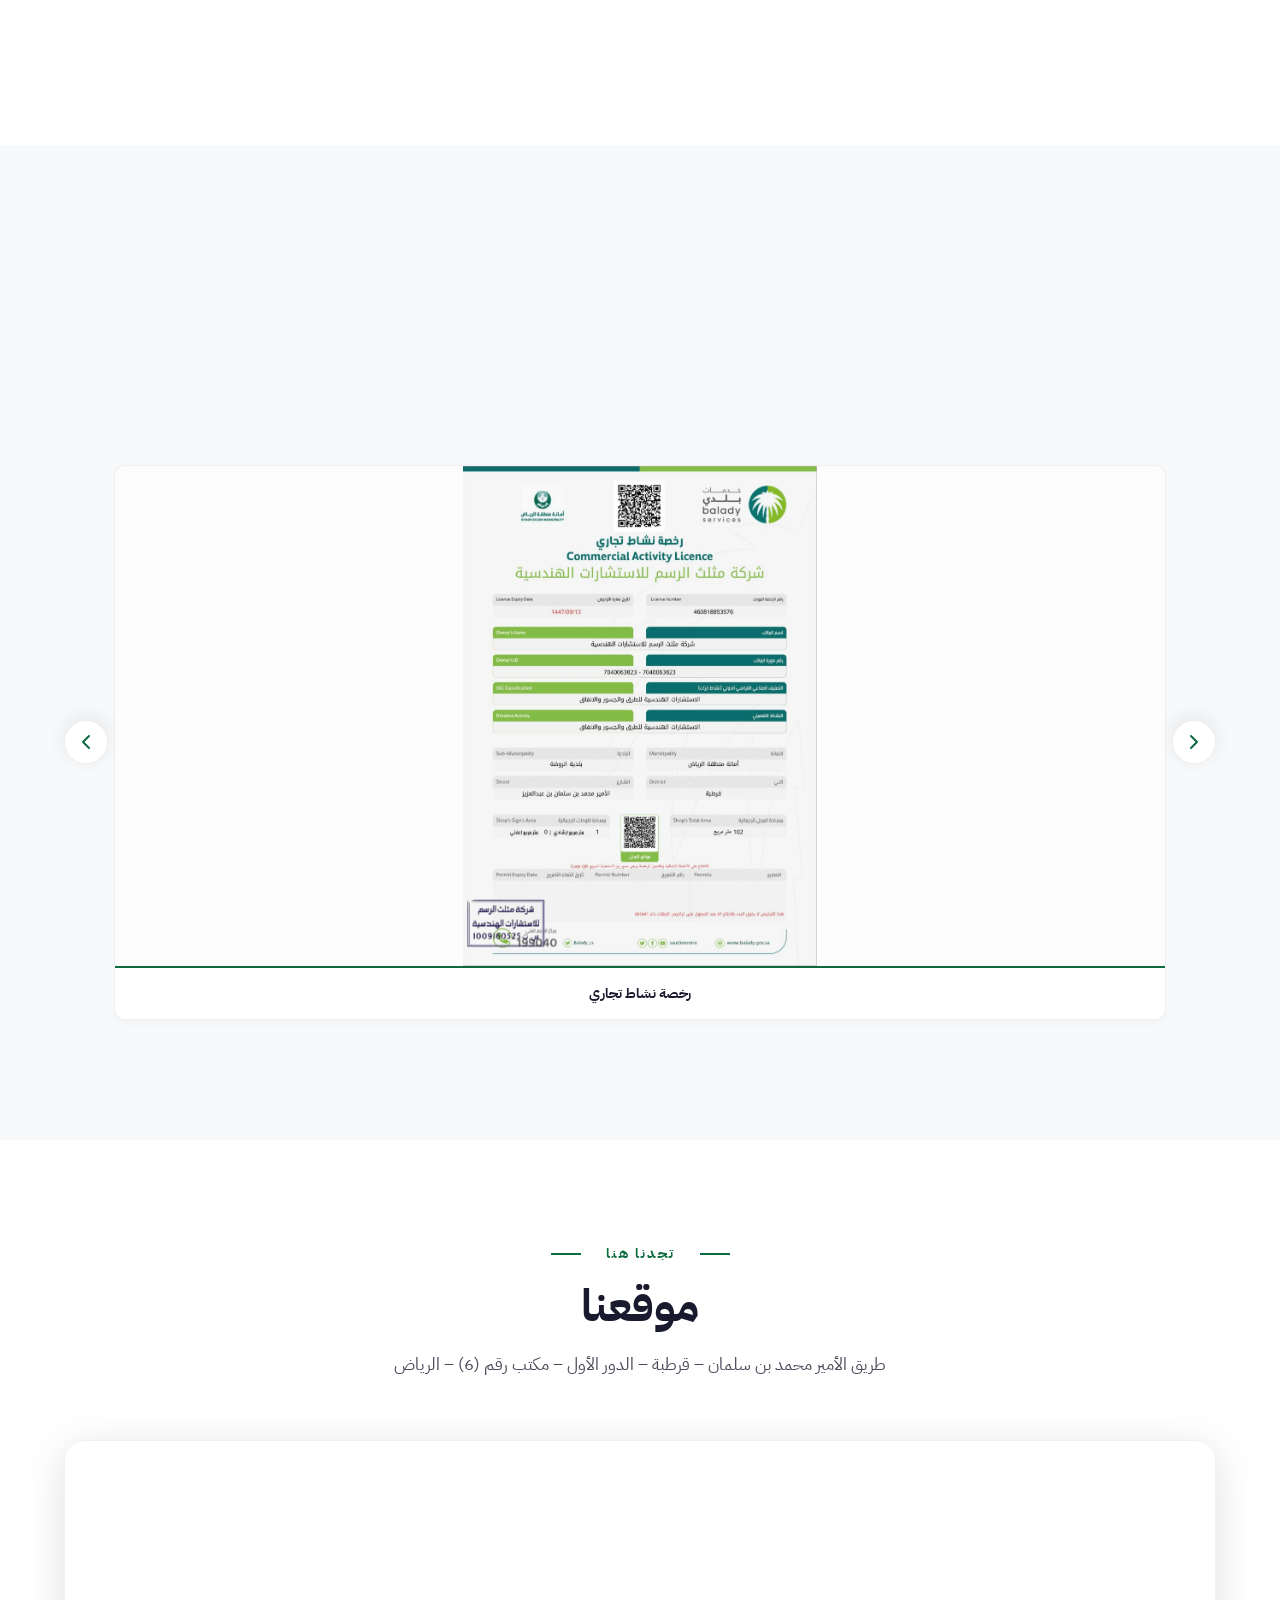
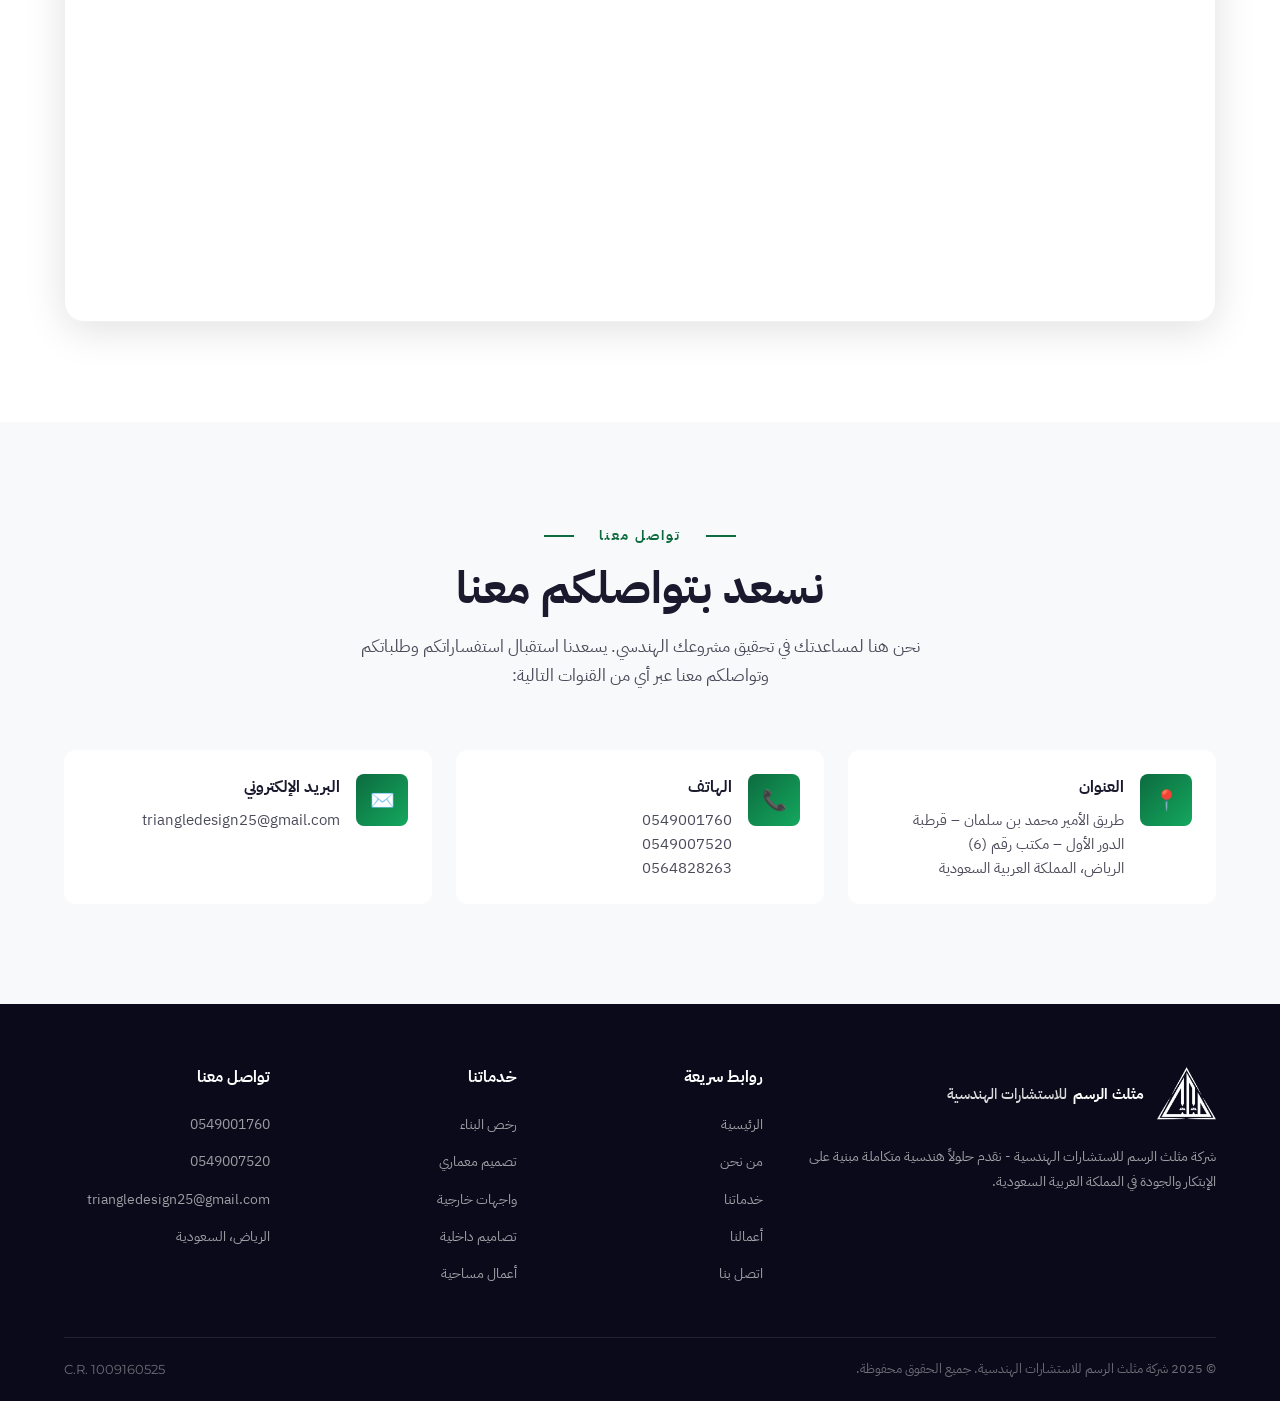
==== commit 655c33ae: "Initial commit" ====
--- a/index.html
+++ b/index.html
@@ -392,7 +392,7 @@
           <h4>وزارة البلديات والإسكان</h4>
         </div>
         <div class="partner-card reveal">
-          <div class="partner-icon">⚡</div>
+          <img src="images/الشركة السعودية للكهرباء.jpg" alt="الشركة السعودية للكهرباء" class="partner-logo">
           <h4>الشركة السعودية للكهرباء<br><small style="color:var(--text-light);font-weight:400">Saudi Electricity
               Company</small></h4>
         </div>
--- a/style.css
+++ b/style.css
@@ -730,6 +730,12 @@
   margin-right: auto;
 }
 
+@media (max-width: 768px) {
+  body.rtl .hero .container, body.ltr .hero .container {
+    margin: 0 auto;
+  }
+}
+
 .hero-content {
   flex: 1;
   max-width: 100%;
@@ -1786,24 +1792,36 @@
     display: none;
   }
 
-  .hero-visual {
-    display: none;
-  }
-
-  .hero h1 {
-    font-size: 1.8rem;
-  }
-
+  .hero .container {
+    flex-direction: column;
+    text-align: center;
+    align-items: center;
+  }
+
+  .hero-content {
+    max-width: 100%;
+    text-align: center;
+  }
+
+  .hero-buttons,
   .hero-stats {
-    gap: 24px;
-  }
-
-  .hero-stat h3 {
-    font-size: 1.5rem;
-  }
-
-  .services-grid {
-    grid-template-columns: 1fr;
+    justify-content: center;
+  }
+
+  .hero-desc {
+    margin: 0 auto 36px;
+  }
+
+  .portfolio-grid, .certs-gallery {
+    gap: 16px;
+  }
+
+  .portfolio-item img {
+    height: 380px;
+  }
+
+  .cert-img-card img {
+    height: 320px;
   }
 
   .portfolio-grid {
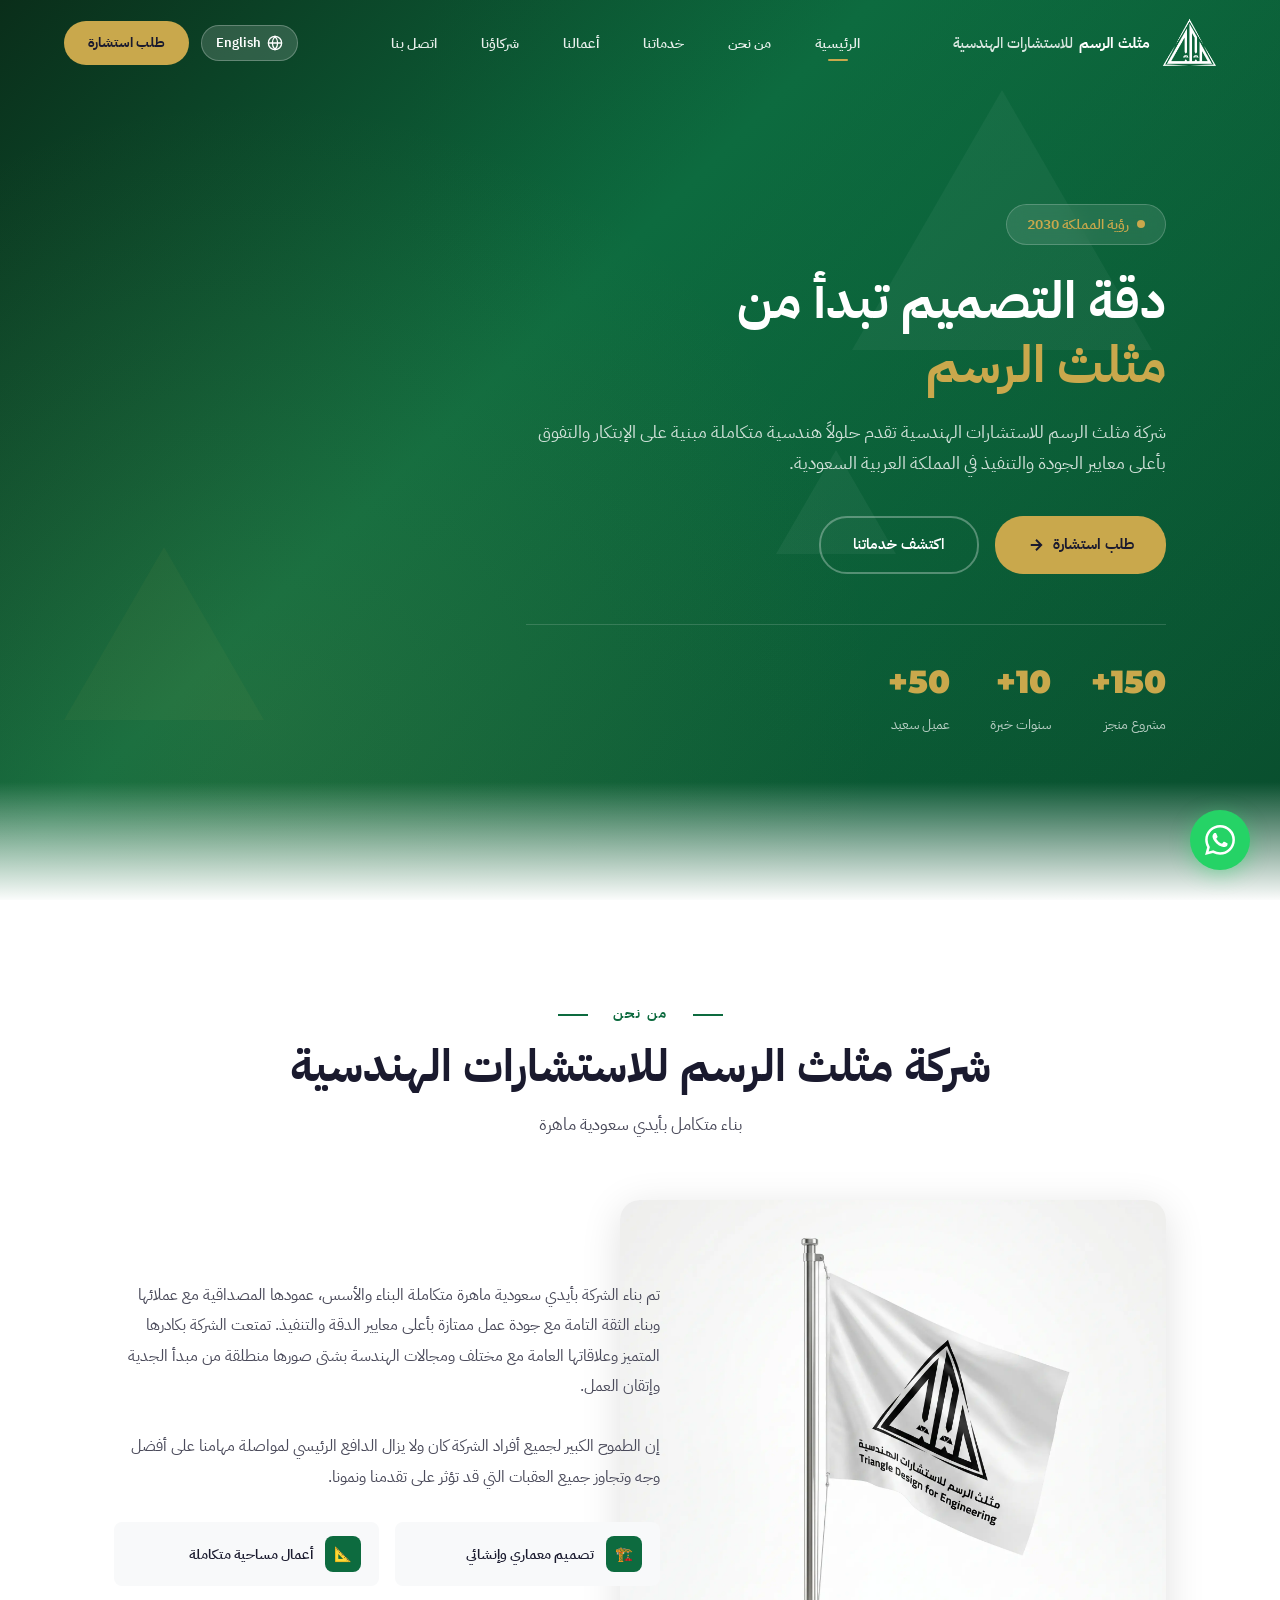
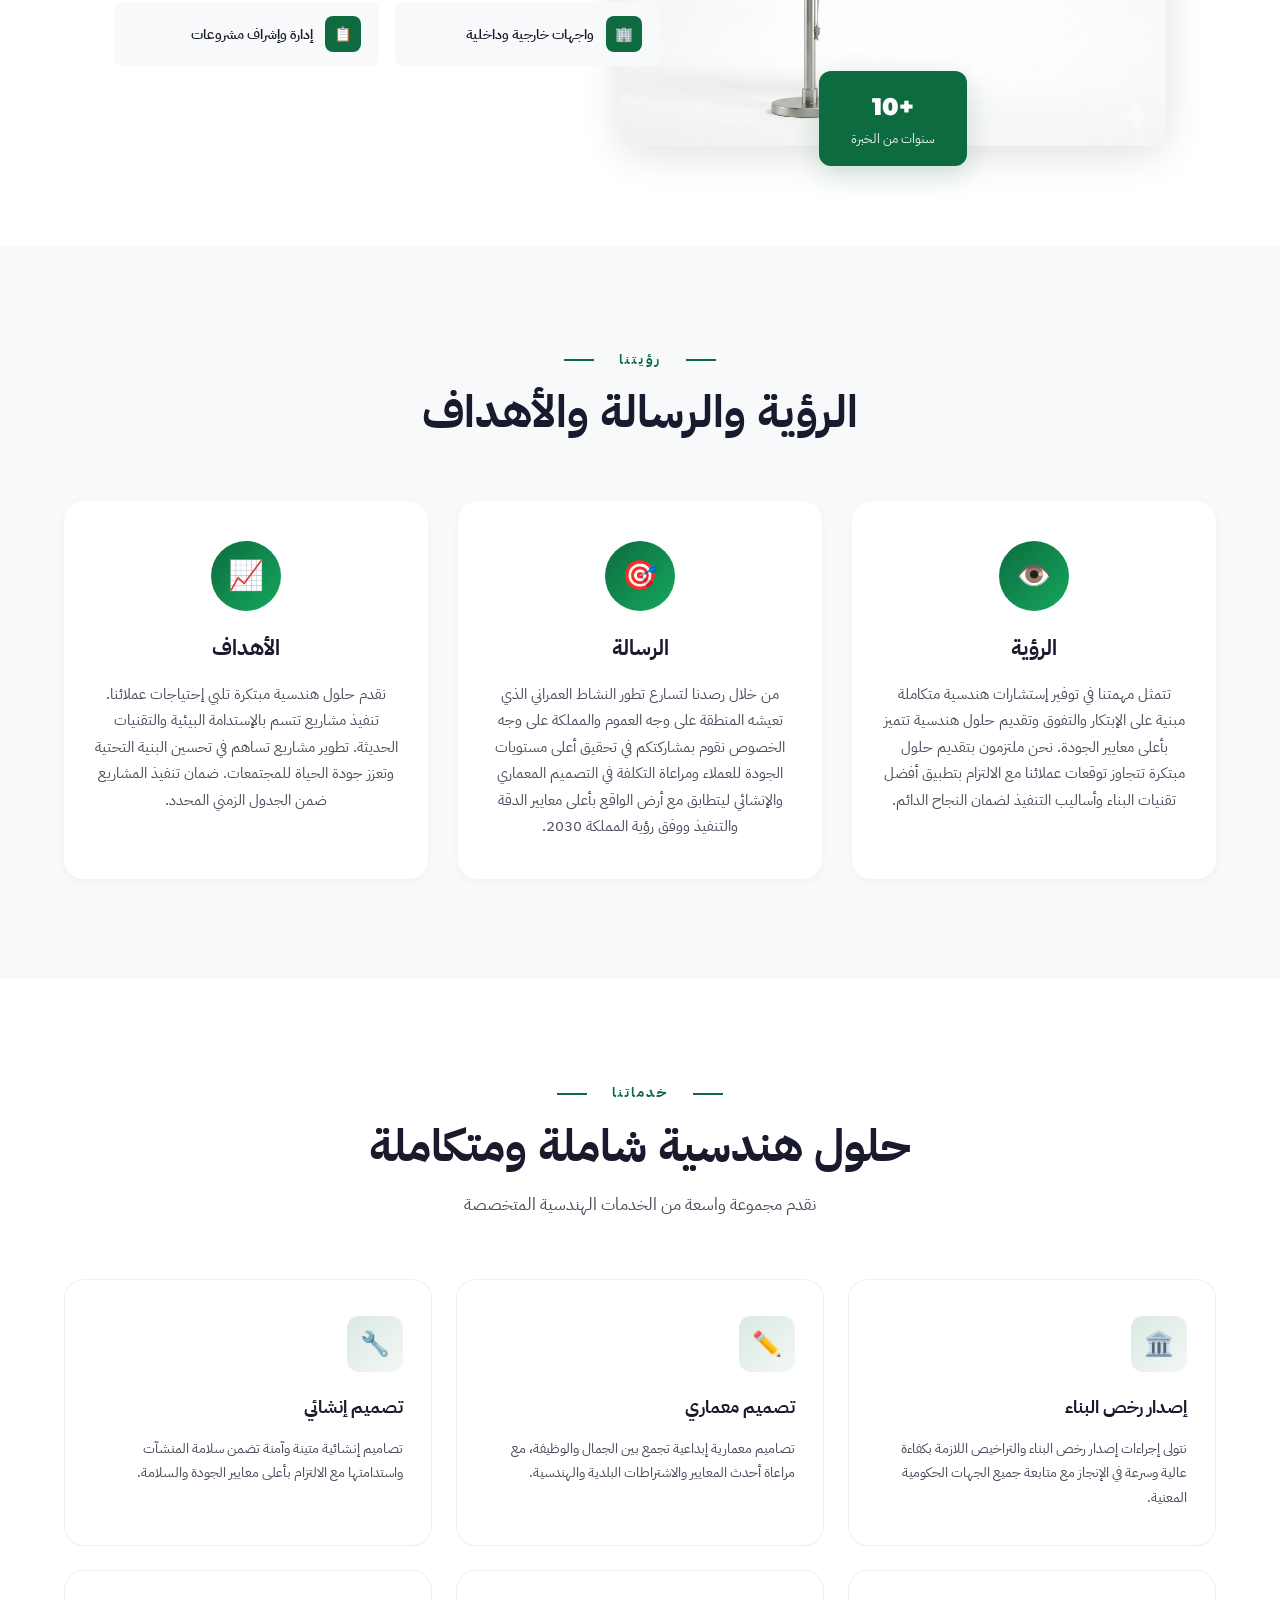
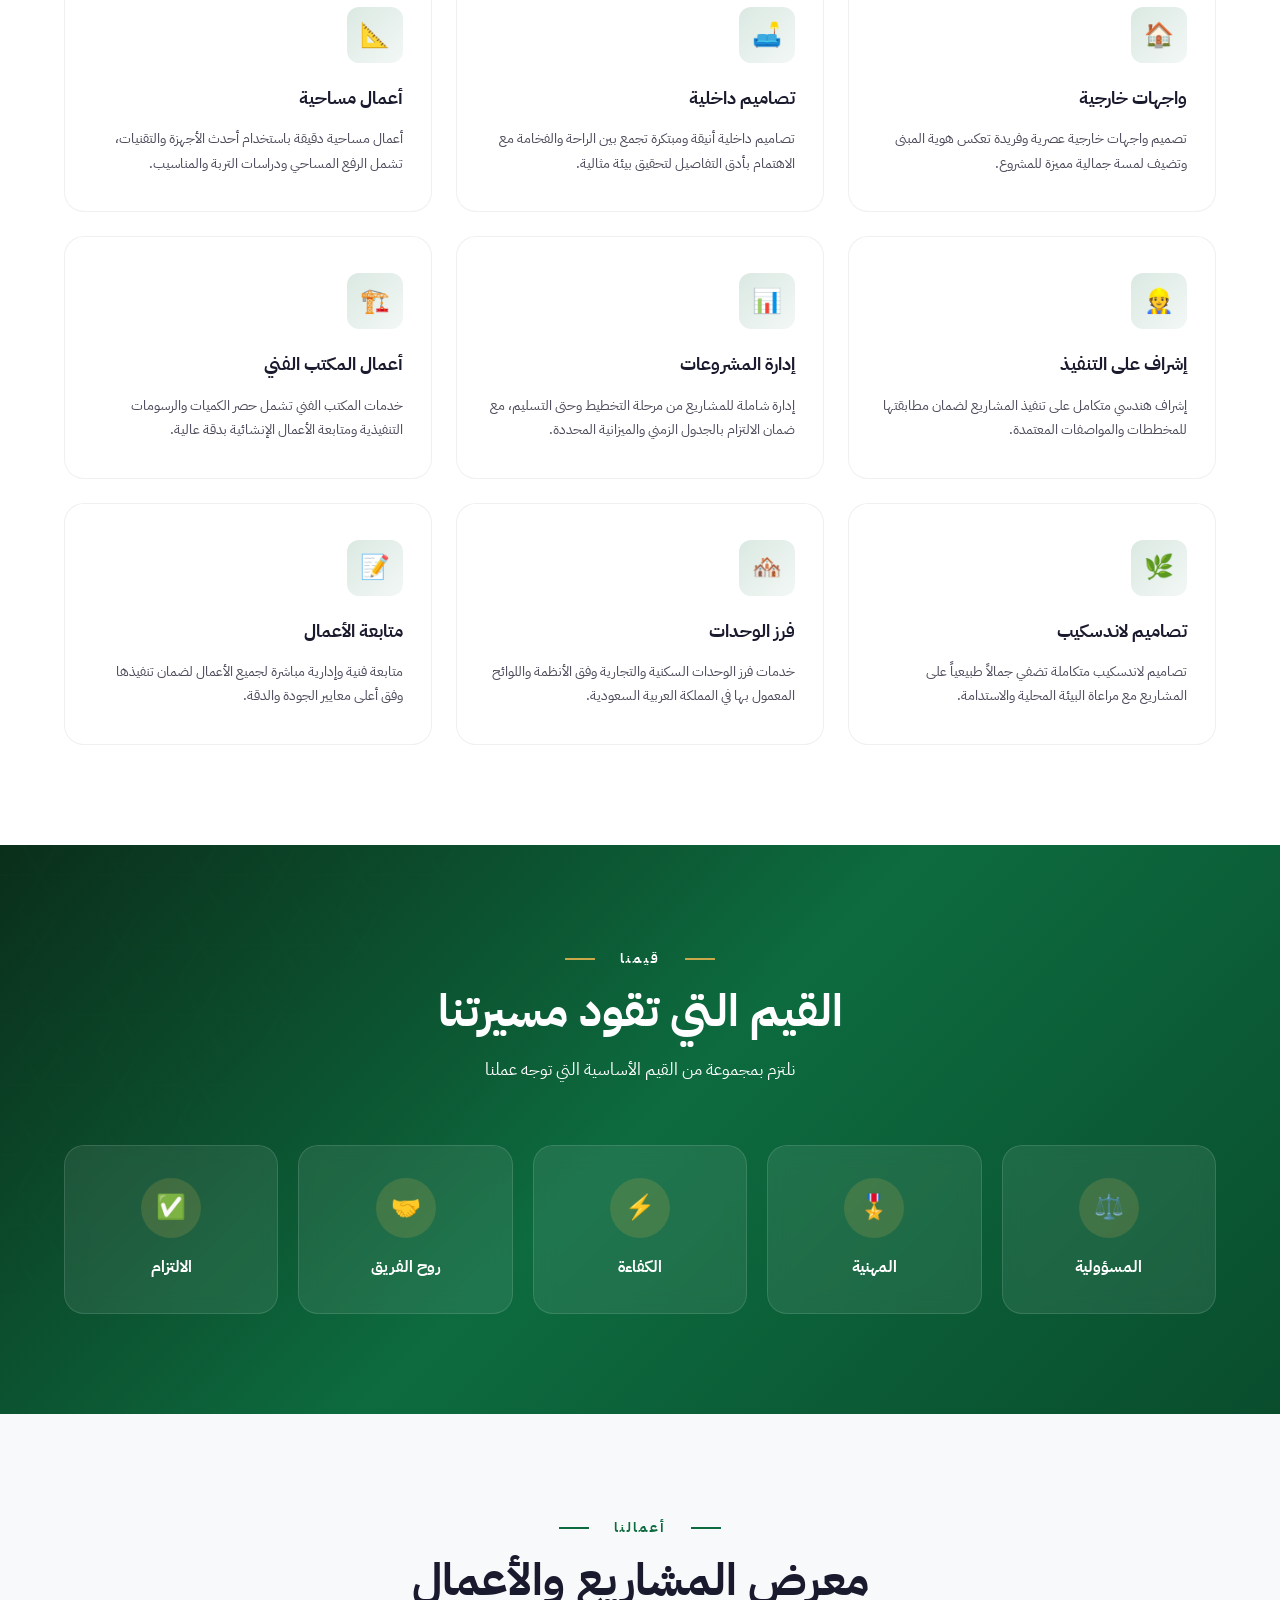
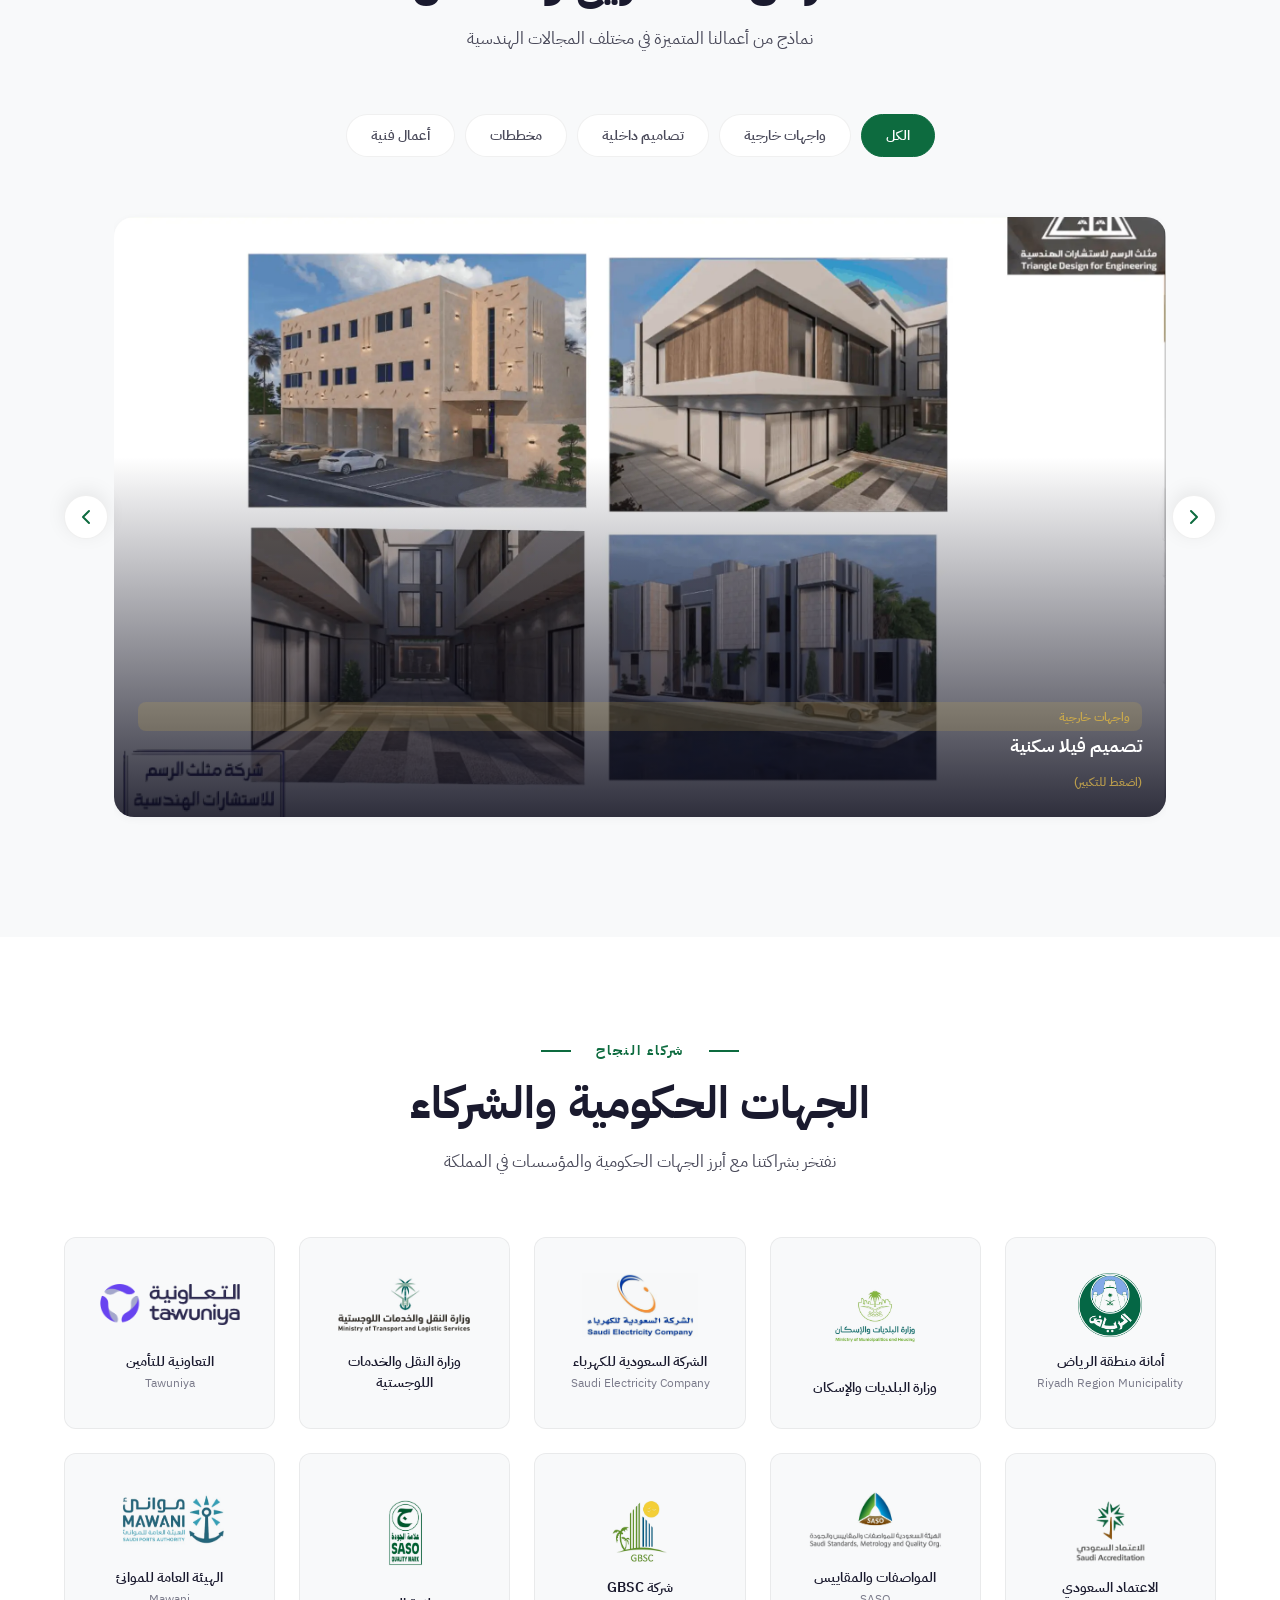
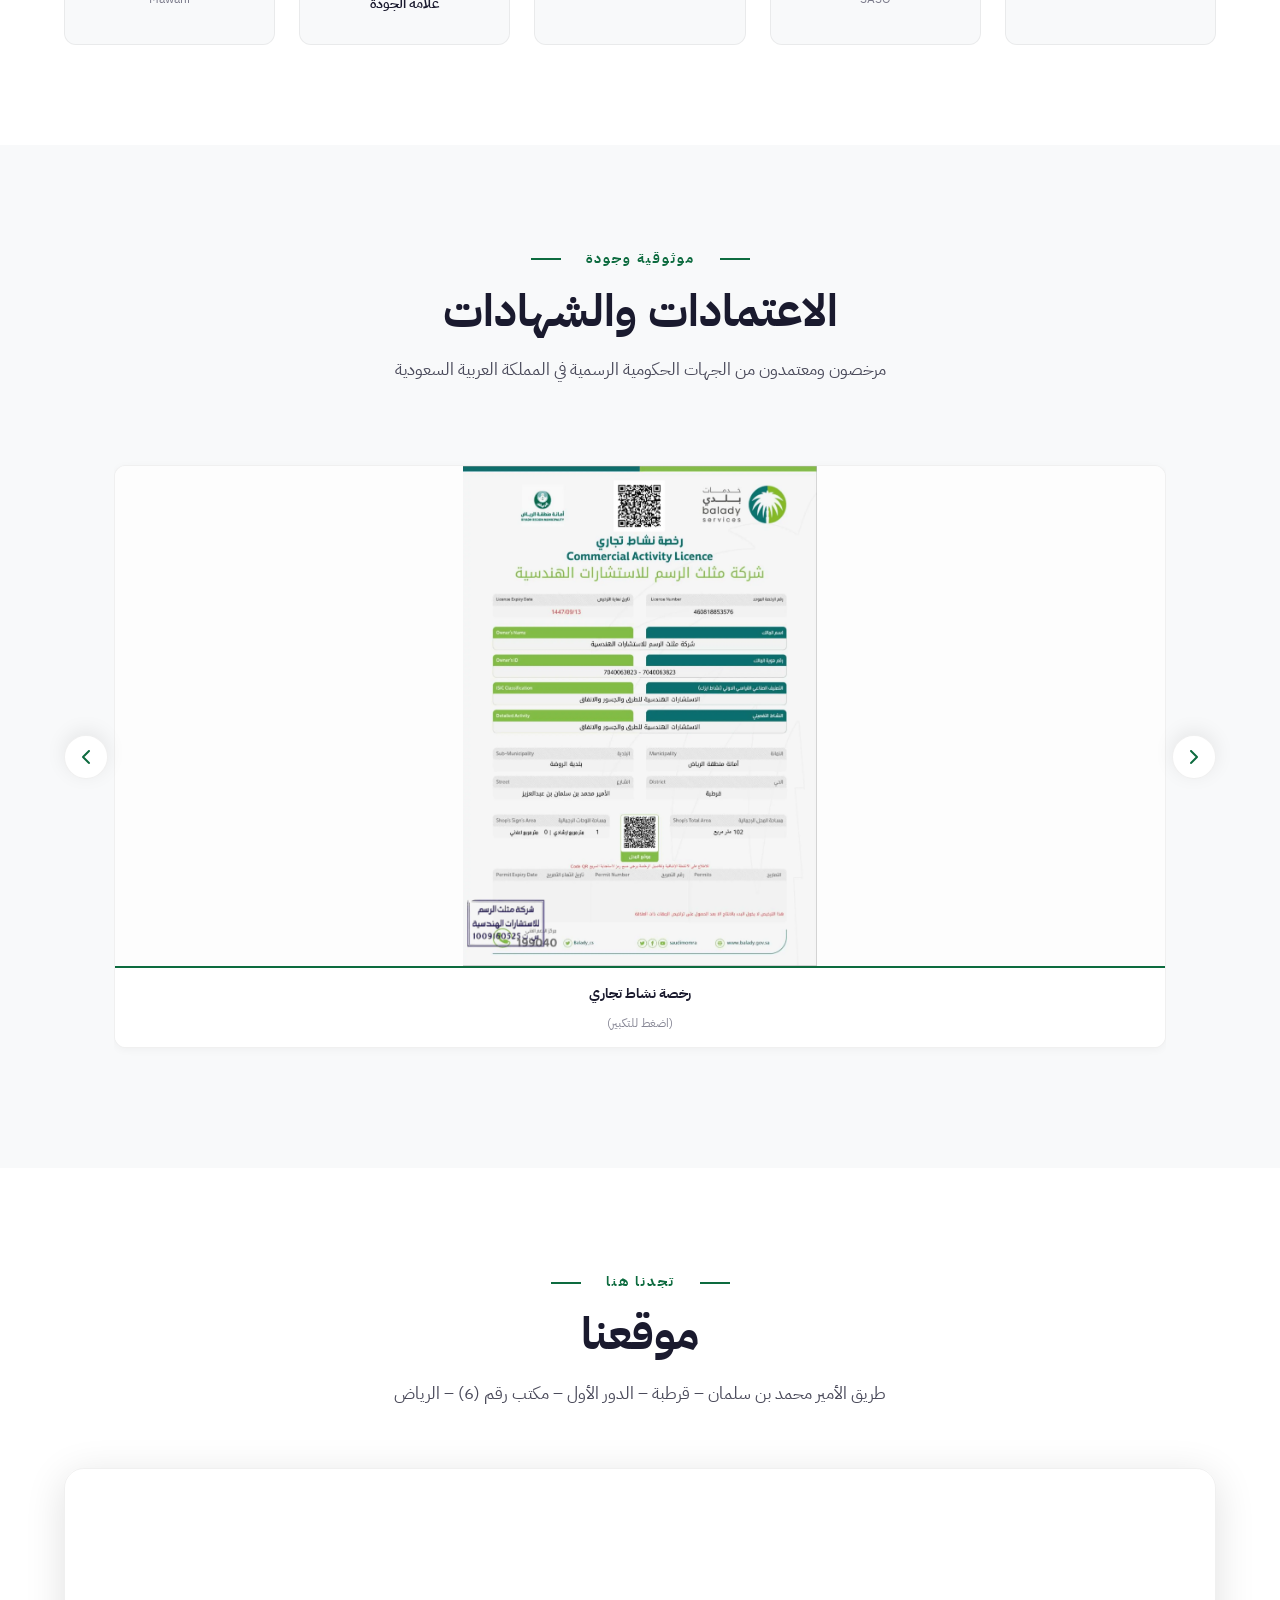
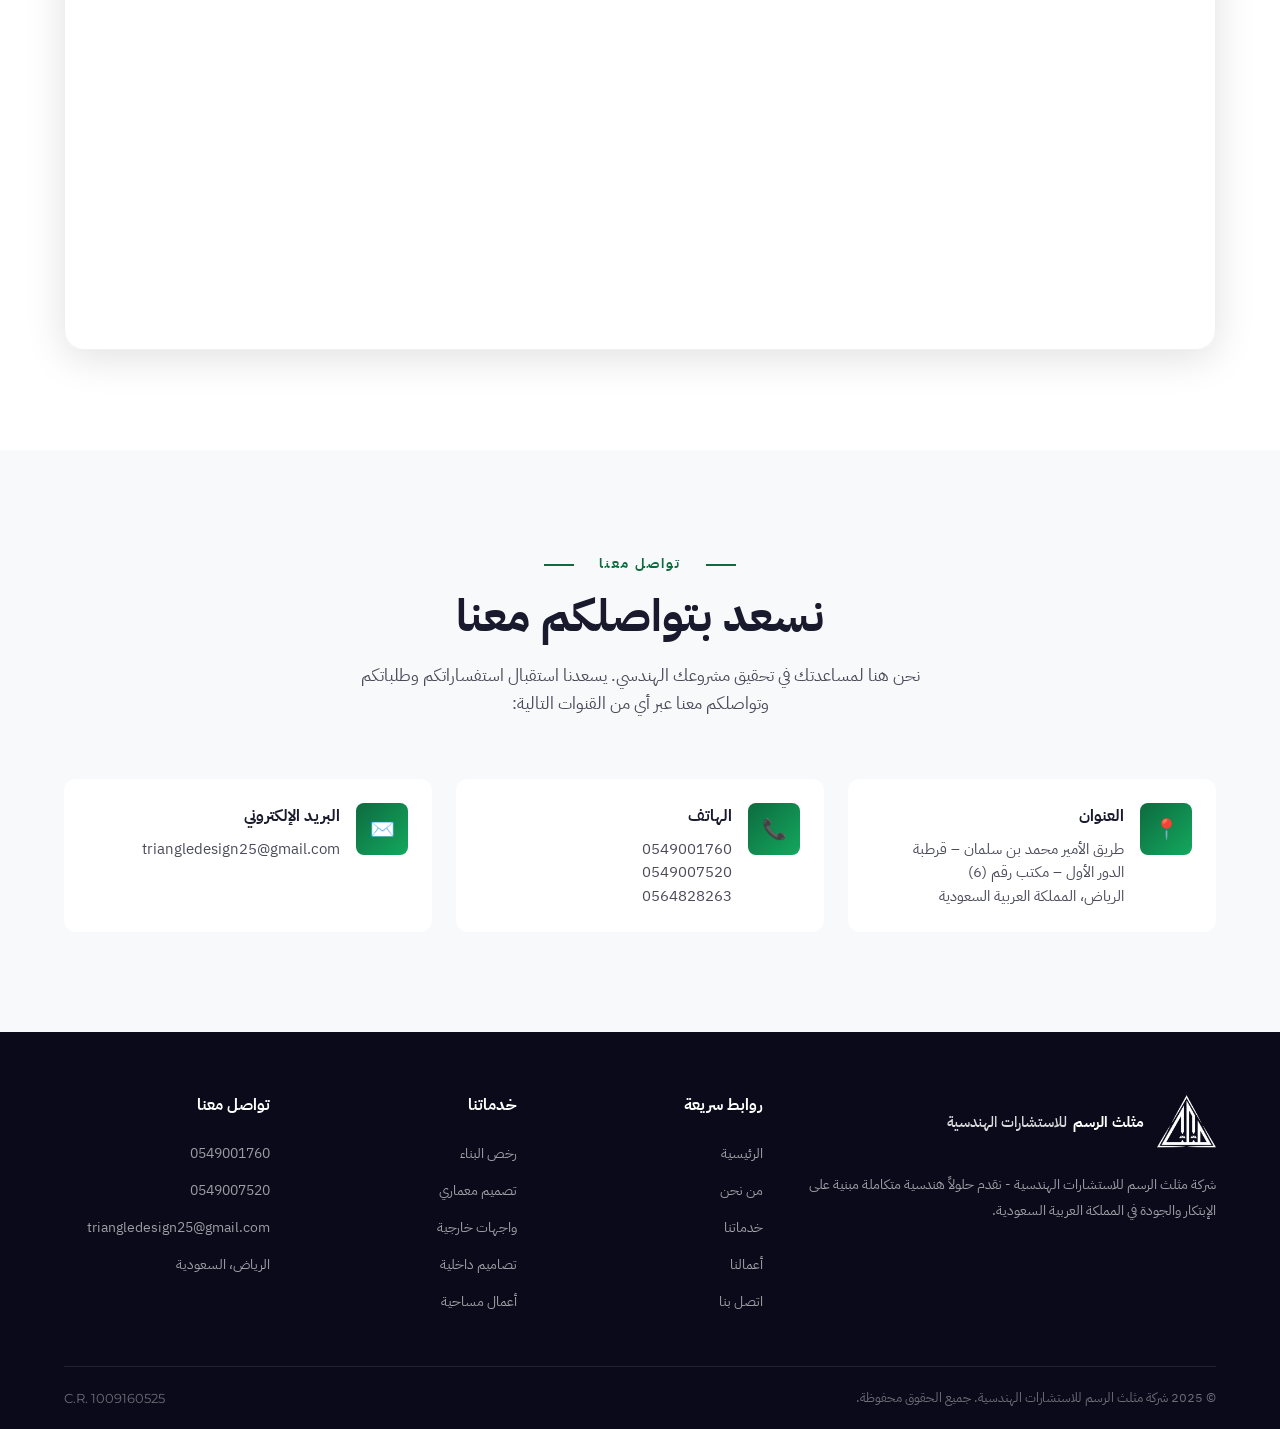
==== commit 99782c2e: "Initial commit" ====
--- a/index.html
+++ b/index.html
@@ -309,6 +309,7 @@
           <div class="portfolio-overlay">
             <span class="tag">واجهات خارجية</span>
             <h3>تصميم فيلا سكنية</h3>
+            <span class="zoom-text">(اضغط للتكبير)</span>
           </div>
         </div>
         <div class="portfolio-item reveal" data-category="exterior">
@@ -316,6 +317,7 @@
           <div class="portfolio-overlay">
             <span class="tag">واجهات خارجية</span>
             <h3>تصميم عمارة سكنية</h3>
+            <span class="zoom-text">(اضغط للتكبير)</span>
           </div>
         </div>
         <div class="portfolio-item reveal" data-category="interior">
@@ -323,6 +325,7 @@
           <div class="portfolio-overlay">
             <span class="tag">تصاميم داخلية</span>
             <h3>تصميم صالة طعام</h3>
+            <span class="zoom-text">(اضغط للتكبير)</span>
           </div>
         </div>
         <div class="portfolio-item reveal" data-category="interior">
@@ -330,6 +333,7 @@
           <div class="portfolio-overlay">
             <span class="tag">تصاميم داخلية</span>
             <h3>تصميم غرفة نوم</h3>
+            <span class="zoom-text">(اضغط للتكبير)</span>
           </div>
         </div>
         <div class="portfolio-item reveal" data-category="interior">
@@ -337,6 +341,7 @@
           <div class="portfolio-overlay">
             <span class="tag">تصاميم داخلية</span>
             <h3>تصميم مكاتب ومجالس</h3>
+            <span class="zoom-text">(اضغط للتكبير)</span>
           </div>
         </div>
         <div class="portfolio-item reveal" data-category="interior">
@@ -344,6 +349,7 @@
           <div class="portfolio-overlay">
             <span class="tag">تصاميم داخلية</span>
             <h3>تصميم مطابخ عصرية</h3>
+            <span class="zoom-text">(اضغط للتكبير)</span>
           </div>
         </div>
         <div class="portfolio-item reveal" data-category="plans">
@@ -351,6 +357,7 @@
           <div class="portfolio-overlay">
             <span class="tag">مخططات</span>
             <h3>مخططات تطوير عقاري</h3>
+            <span class="zoom-text">(اضغط للتكبير)</span>
           </div>
         </div>
         <div class="portfolio-item reveal" data-category="plans">
@@ -358,6 +365,7 @@
           <div class="portfolio-overlay">
             <span class="tag">مخططات</span>
             <h3>مخططات معمارية متقدمة</h3>
+            <span class="zoom-text">(اضغط للتكبير)</span>
           </div>
         </div>
         <div class="portfolio-item reveal" data-category="technical">
@@ -365,6 +373,7 @@
           <div class="portfolio-overlay">
             <span class="tag">أعمال فنية</span>
             <h3>أعمال المكتب الفني</h3>
+            <span class="zoom-text">(اضغط للتكبير)</span>
           </div>
         </div>
       </div>
@@ -441,47 +450,47 @@
         <div class="certs-gallery" id="certGallery">
           <div class="cert-img-card reveal">
             <img src="images/رخصة نشاط تجاري.webp" alt="رخصة نشاط تجاري">
-            <span class="cert-label">رخصة نشاط تجاري</span>
+            <span class="cert-label">رخصة نشاط تجاري <span class="zoom-text">(اضغط للتكبير)</span></span>
           </div>
           <div class="cert-img-card reveal">
             <img src="images/شهادة اجتياز.webp" alt="شهادة اجتياز">
-            <span class="cert-label">شهادة اجتياز</span>
+            <span class="cert-label">شهادة اجتياز <span class="zoom-text">(اضغط للتكبير)</span></span>
           </div>
           <div class="cert-img-card reveal">
             <img src="images/شهادة استيفاء المعايير الفنية.webp" alt="شهادة استيفاء المعايير الفنية">
-            <span class="cert-label">شهادة استيفاء المعايير الفنية</span>
+            <span class="cert-label">شهادة استيفاء المعايير الفنية <span class="zoom-text">(اضغط للتكبير)</span></span>
           </div>
           <div class="cert-img-card reveal">
             <img src="images/شهادة اشتراك غرفة الرياض.webp" alt="شهادة اشتراك غرفة الرياض">
-            <span class="cert-label">شهادة اشتراك غرفة الرياض</span>
+            <span class="cert-label">شهادة اشتراك غرفة الرياض <span class="zoom-text">(اضغط للتكبير)</span></span>
           </div>
           <div class="cert-img-card reveal">
             <img src="images/شهادة اعتماد وزارة البلديات والإسكان.webp" alt="شهادة اعتماد وزارة البلديات والإسكان">
-            <span class="cert-label">شهادة اعتماد وزارة البلديات والإسكان</span>
+            <span class="cert-label">شهادة اعتماد وزارة البلديات والإسكان <span class="zoom-text">(اضغط للتكبير)</span></span>
           </div>
           <div class="cert-img-card reveal">
             <img src="images/شهادة الالتزام بحماية الأجور.webp" alt="شهادة الالتزام بحماية الأجور">
-            <span class="cert-label">شهادة الالتزام بحماية الأجور</span>
+            <span class="cert-label">شهادة الالتزام بحماية الأجور <span class="zoom-text">(اضغط للتكبير)</span></span>
           </div>
           <div class="cert-img-card reveal">
             <img src="images/شهادة التوطين.webp" alt="شهادة التوطين">
-            <span class="cert-label">شهادة التوطين</span>
+            <span class="cert-label">شهادة التوطين <span class="zoom-text">(اضغط للتكبير)</span></span>
           </div>
           <div class="cert-img-card reveal">
             <img src="images/شهادة الضريبة.webp" alt="شهادة الضريبة">
-            <span class="cert-label">شهادة الضريبة</span>
+            <span class="cert-label">شهادة الضريبة <span class="zoom-text">(اضغط للتكبير)</span></span>
           </div>
           <div class="cert-img-card reveal">
             <img src="images/شهادة ترخيص نهائي.webp" alt="شهادة ترخيص نهائي">
-            <span class="cert-label">شهادة ترخيص نهائي</span>
+            <span class="cert-label">شهادة ترخيص نهائي <span class="zoom-text">(اضغط للتكبير)</span></span>
           </div>
           <div class="cert-img-card reveal">
             <img src="images/شهادة تسجيل شركة مهنية.webp" alt="شهادة تسجيل شركة مهنية">
-            <span class="cert-label">شهادة تسجيل شركة مهنية</span>
+            <span class="cert-label">شهادة تسجيل شركة مهنية <span class="zoom-text">(اضغط للتكبير)</span></span>
           </div>
           <div class="cert-img-card reveal">
             <img src="images/شهادة تسجيل.webp" alt="شهادة تسجيل">
-            <span class="cert-label">شهادة تسجيل</span>
+            <span class="cert-label">شهادة تسجيل <span class="zoom-text">(اضغط للتكبير)</span></span>
           </div>
         </div>
         <button class="slider-btn next" id="certNext"><svg viewBox="0 0 24 24" width="24" height="24" stroke="currentColor" stroke-width="2" fill="none" stroke-linecap="round" stroke-linejoin="round"><polyline points="9 18 15 12 9 6"></polyline></svg></button>
--- a/style.css
+++ b/style.css
@@ -1436,6 +1436,47 @@
   line-height: 1.5;
 }
 
+/* Zoom Indicator for Galleries */
+.cert-img-card, .portfolio-item {
+  position: relative;
+  overflow: hidden;
+}
+
+.zoom-indicator {
+  display: none !important; /* Hidden as requested to be replaced by text */
+}
+
+.zoom-text {
+  display: block;
+  font-size: 0.75rem;
+  font-weight: 500;
+  color: var(--accent);
+  margin-top: 4px;
+  opacity: 0.9;
+}
+
+.cert-label {
+  display: flex;
+  flex-direction: column;
+  padding: 14px;
+  font-size: 0.85rem;
+  font-weight: 700;
+  color: var(--text-dark);
+  text-align: center;
+  background: var(--bg-white);
+  border-top: 2px solid var(--primary);
+  flex-grow: 1;
+  align-items: center;
+  justify-content: center;
+  gap: 4px;
+}
+
+.cert-label .zoom-text {
+  color: var(--text-light);
+  font-weight: 400;
+}
+
+
 /* ========================================
    CONTACT SECTION
    ======================================== */
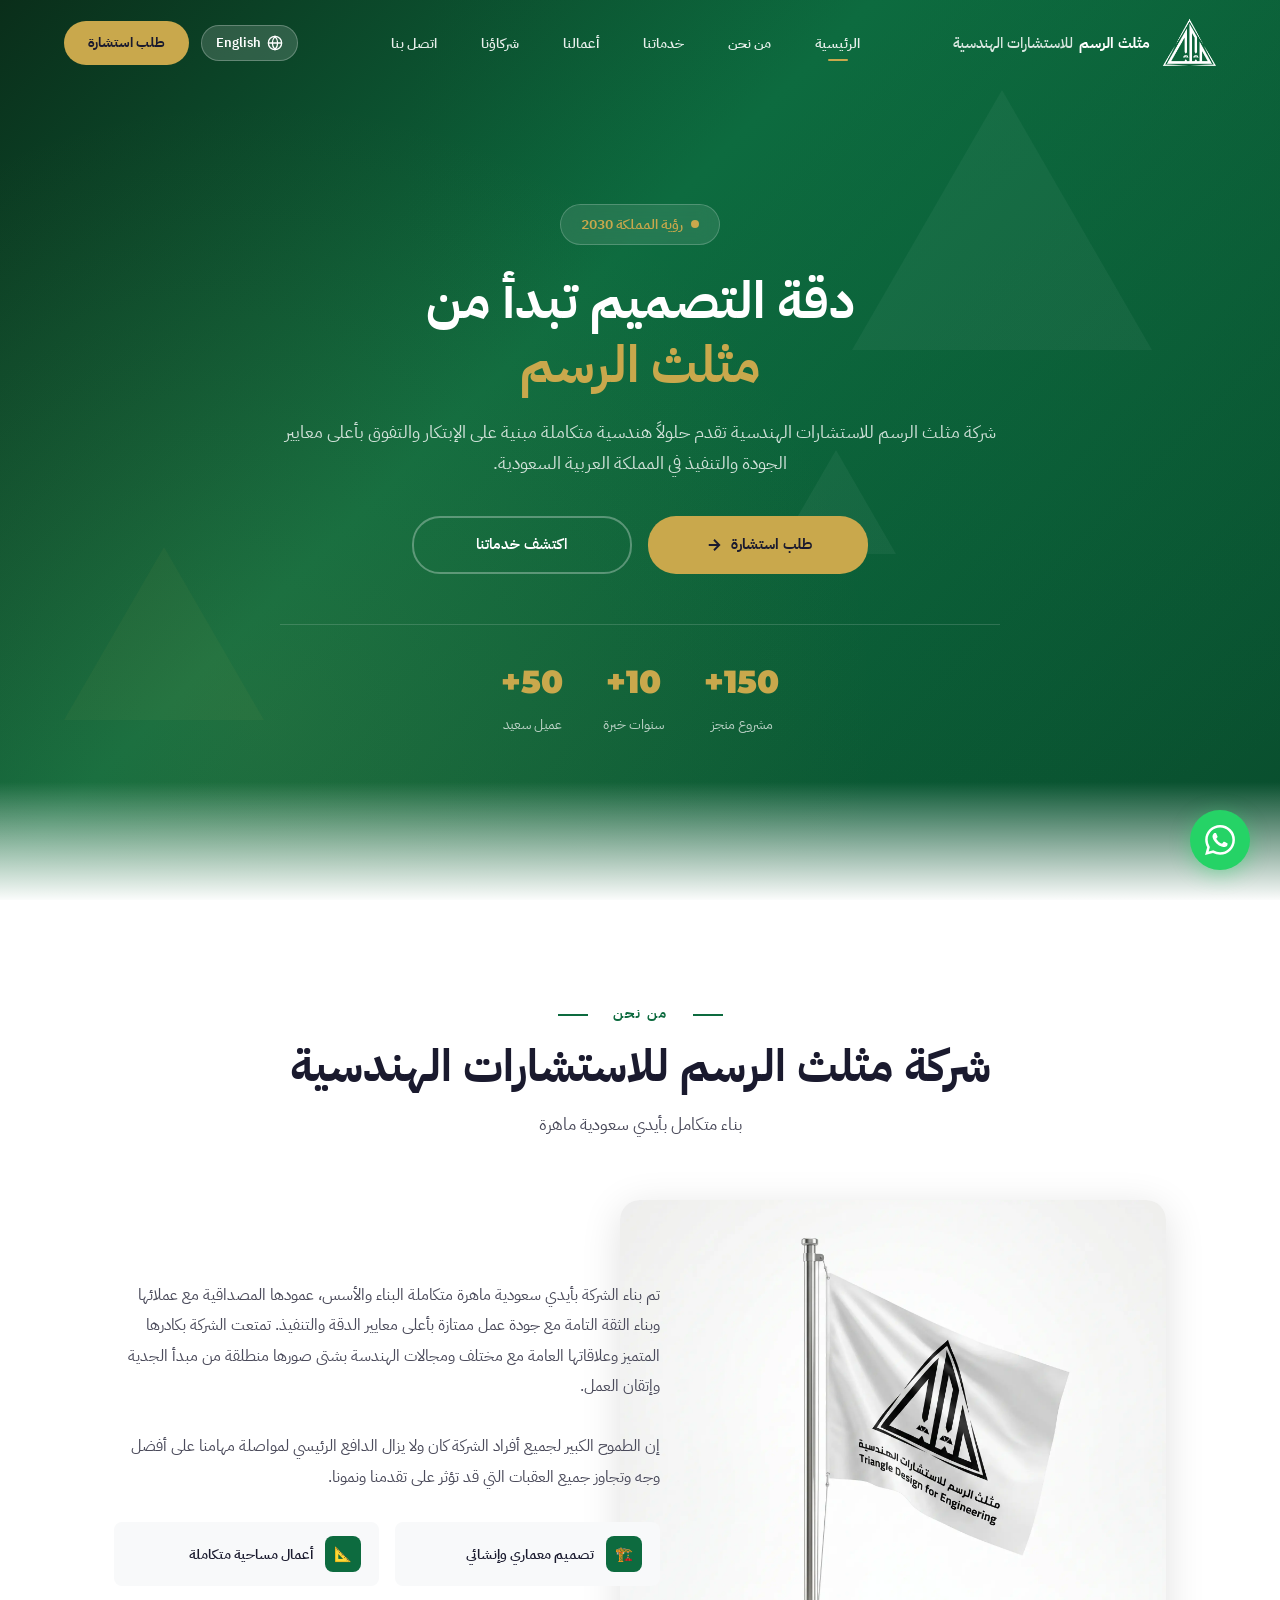
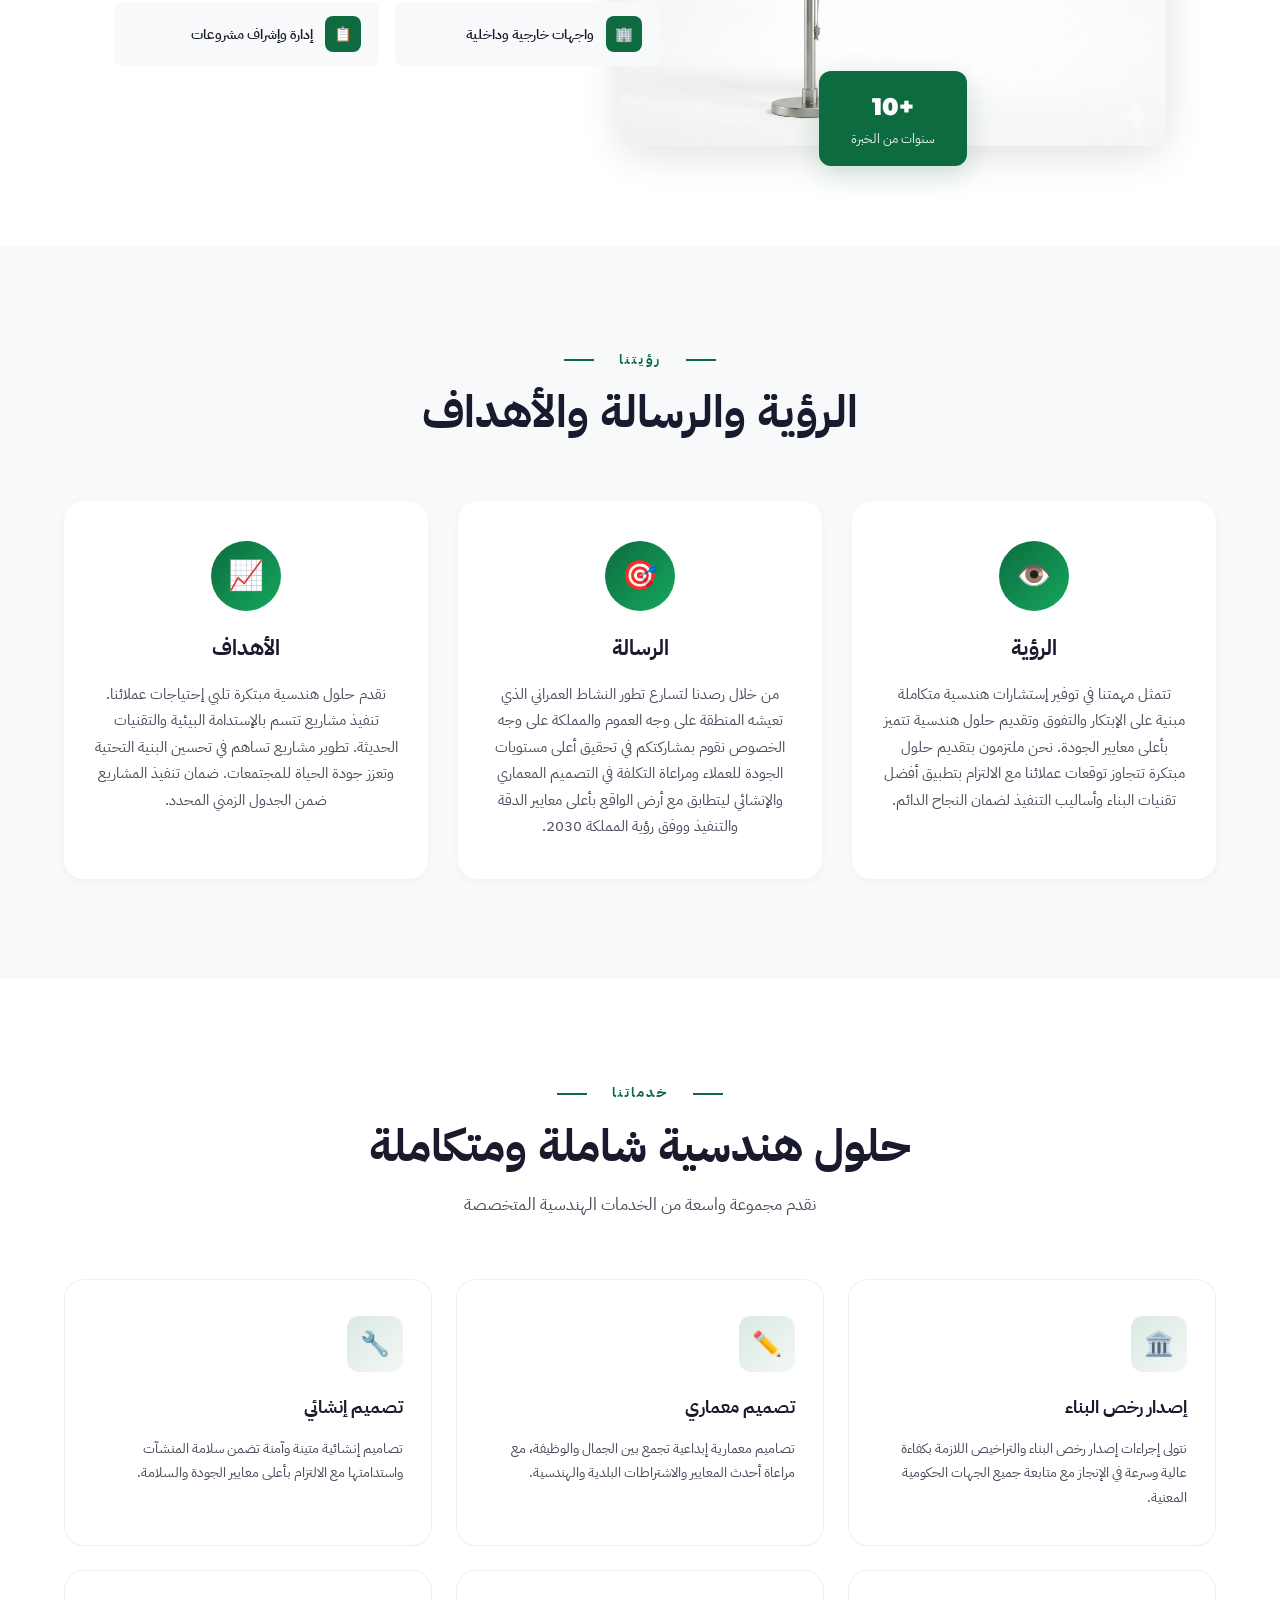
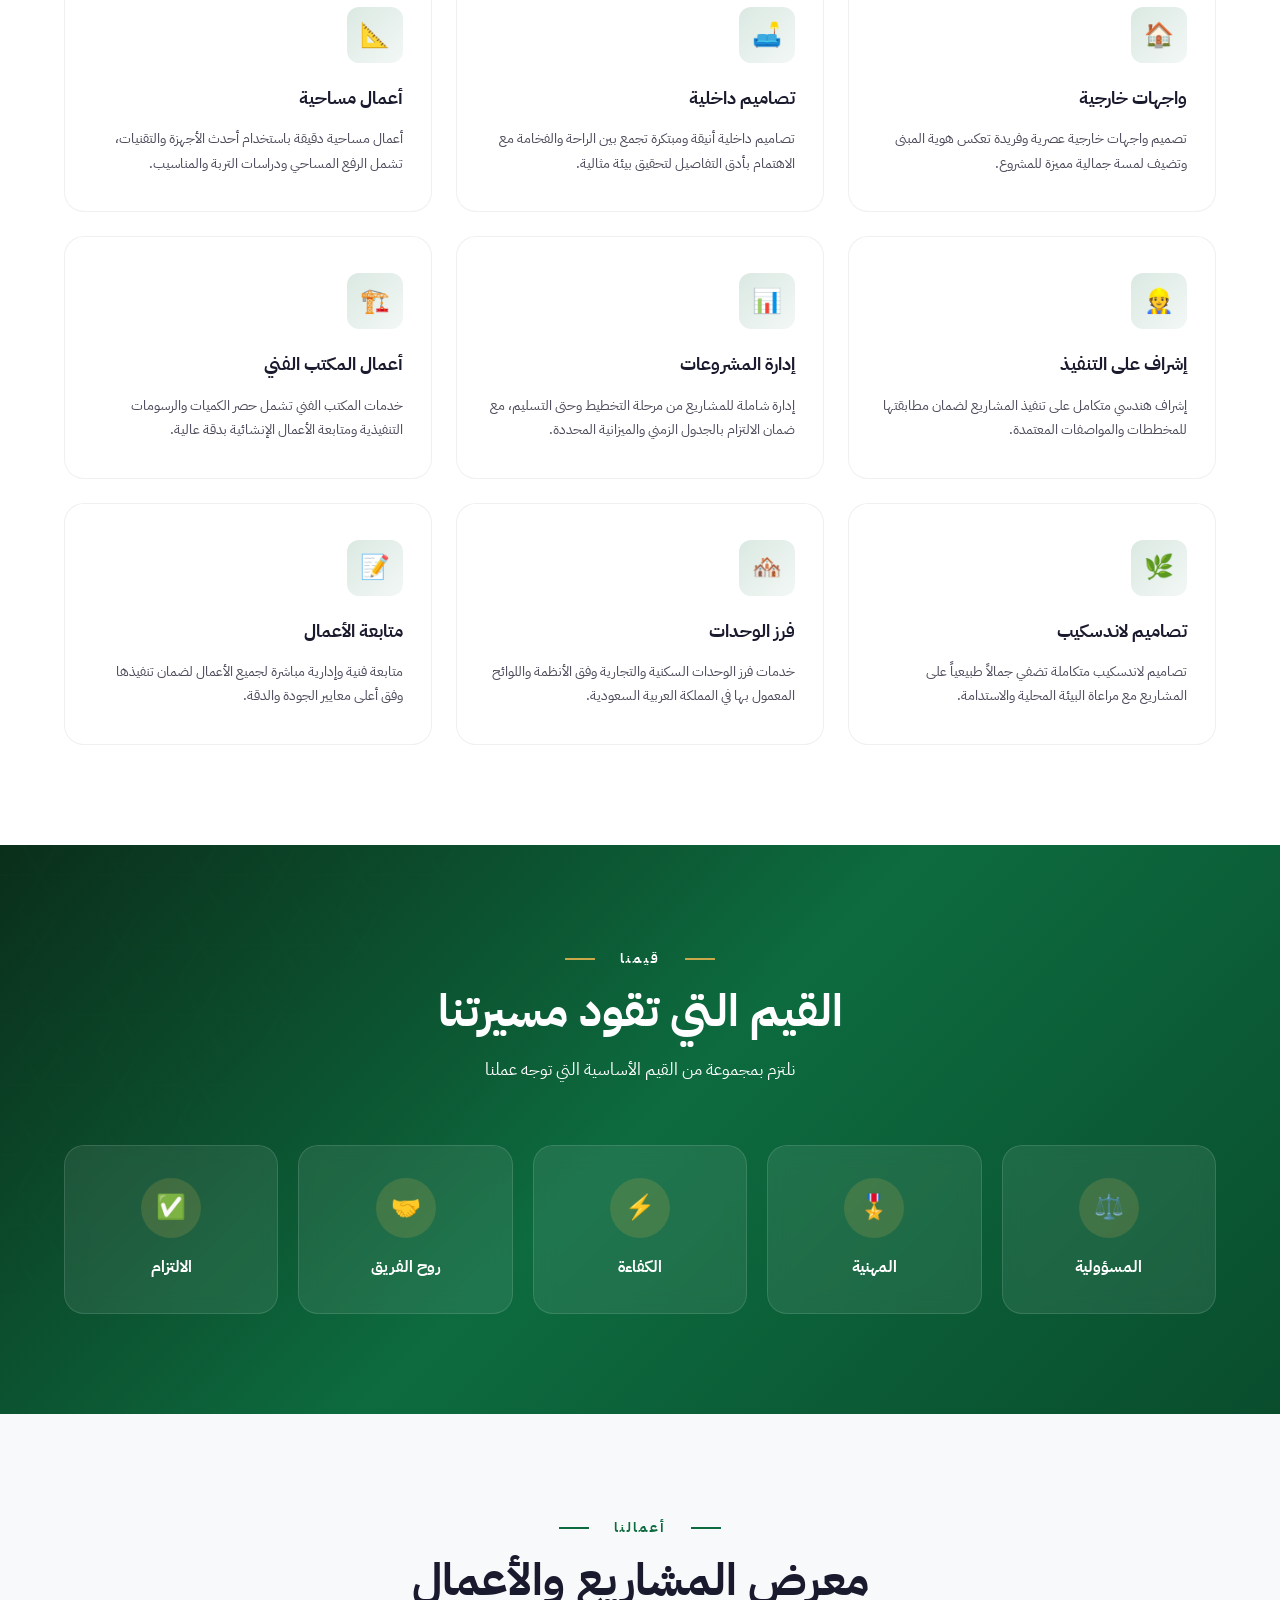
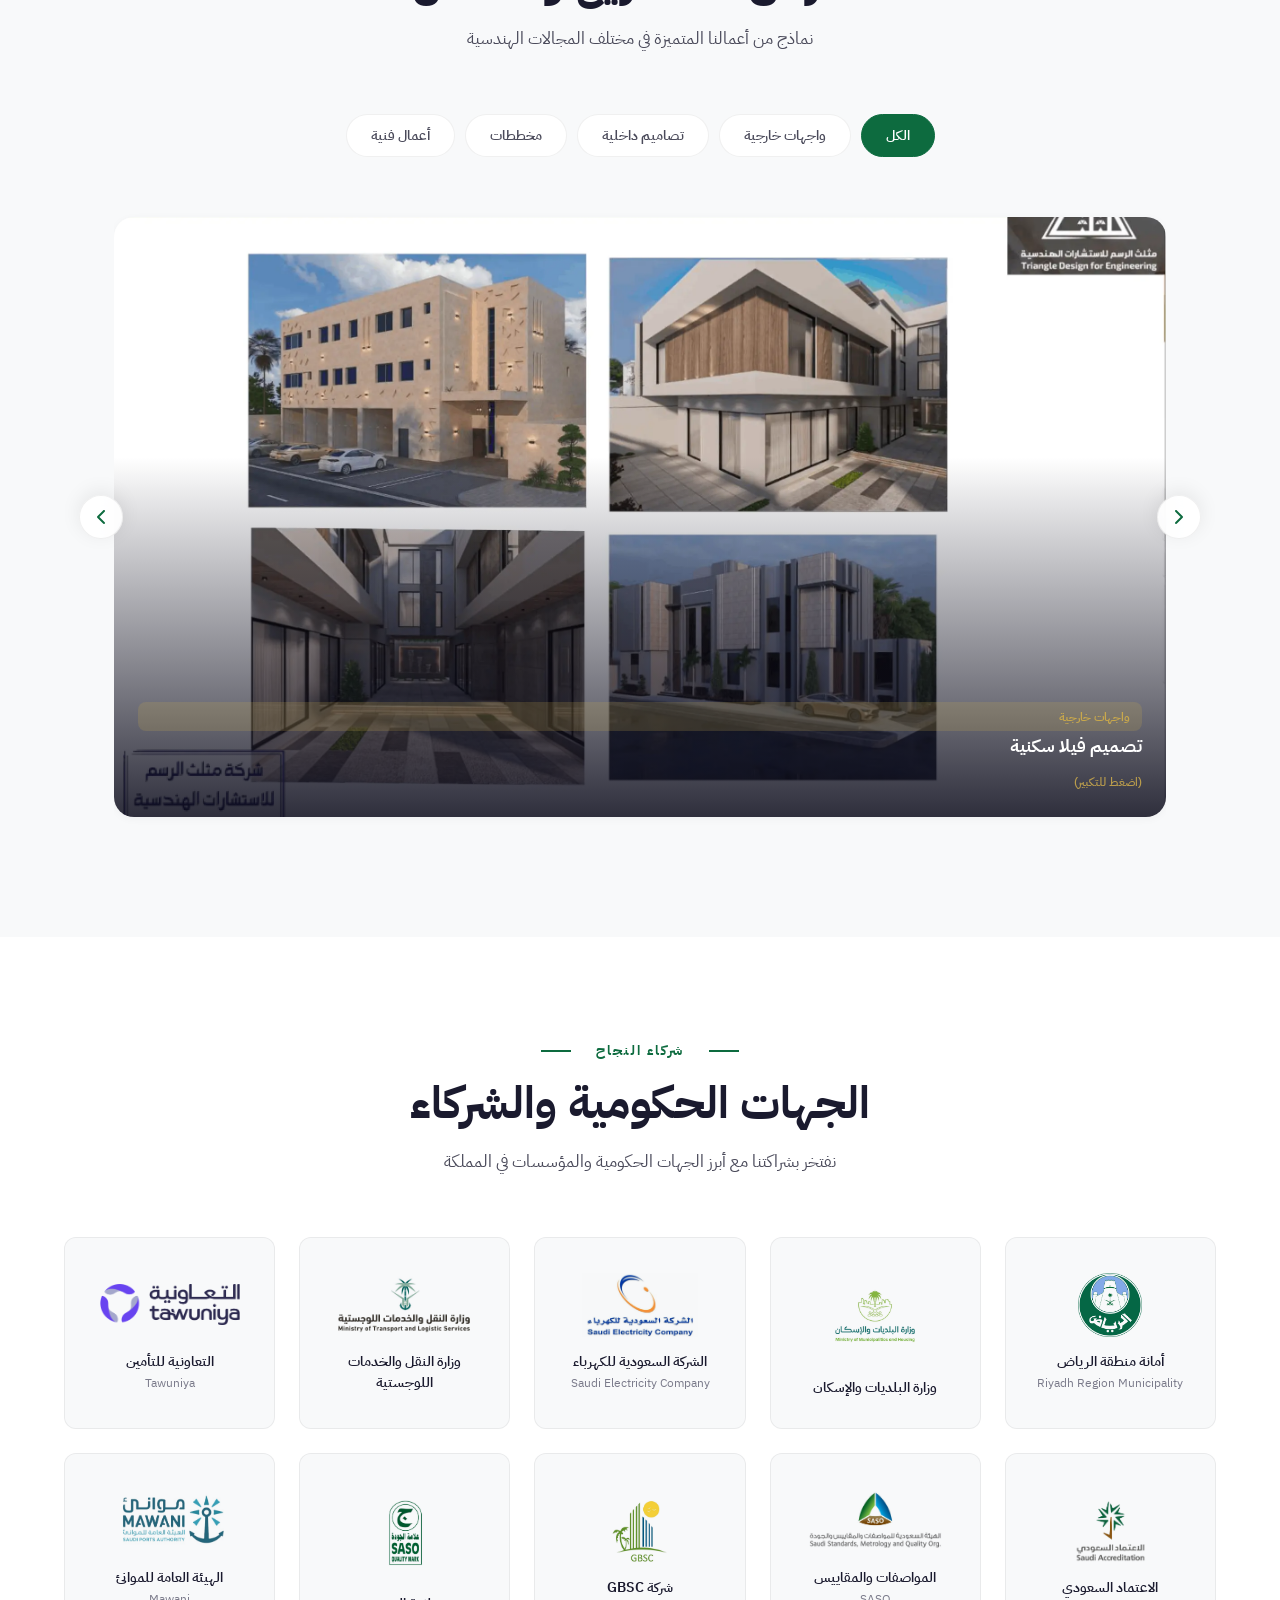
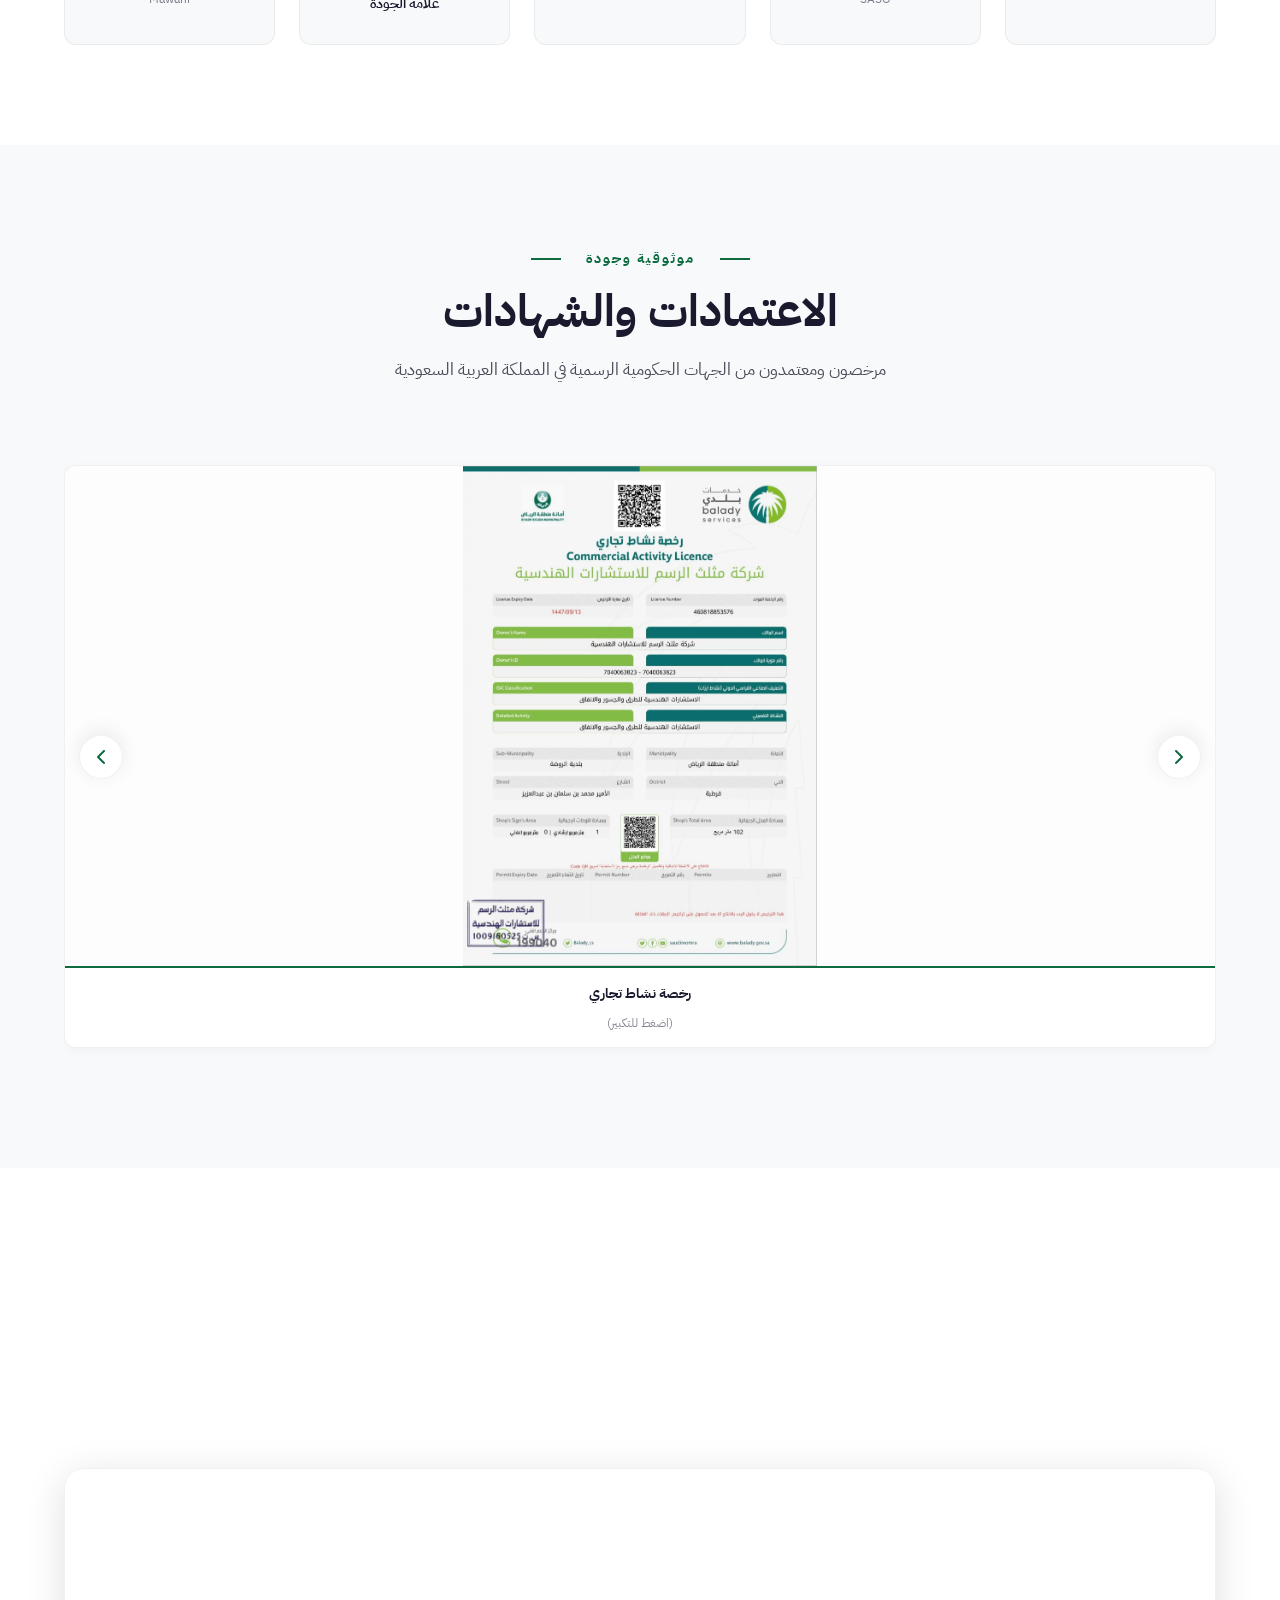
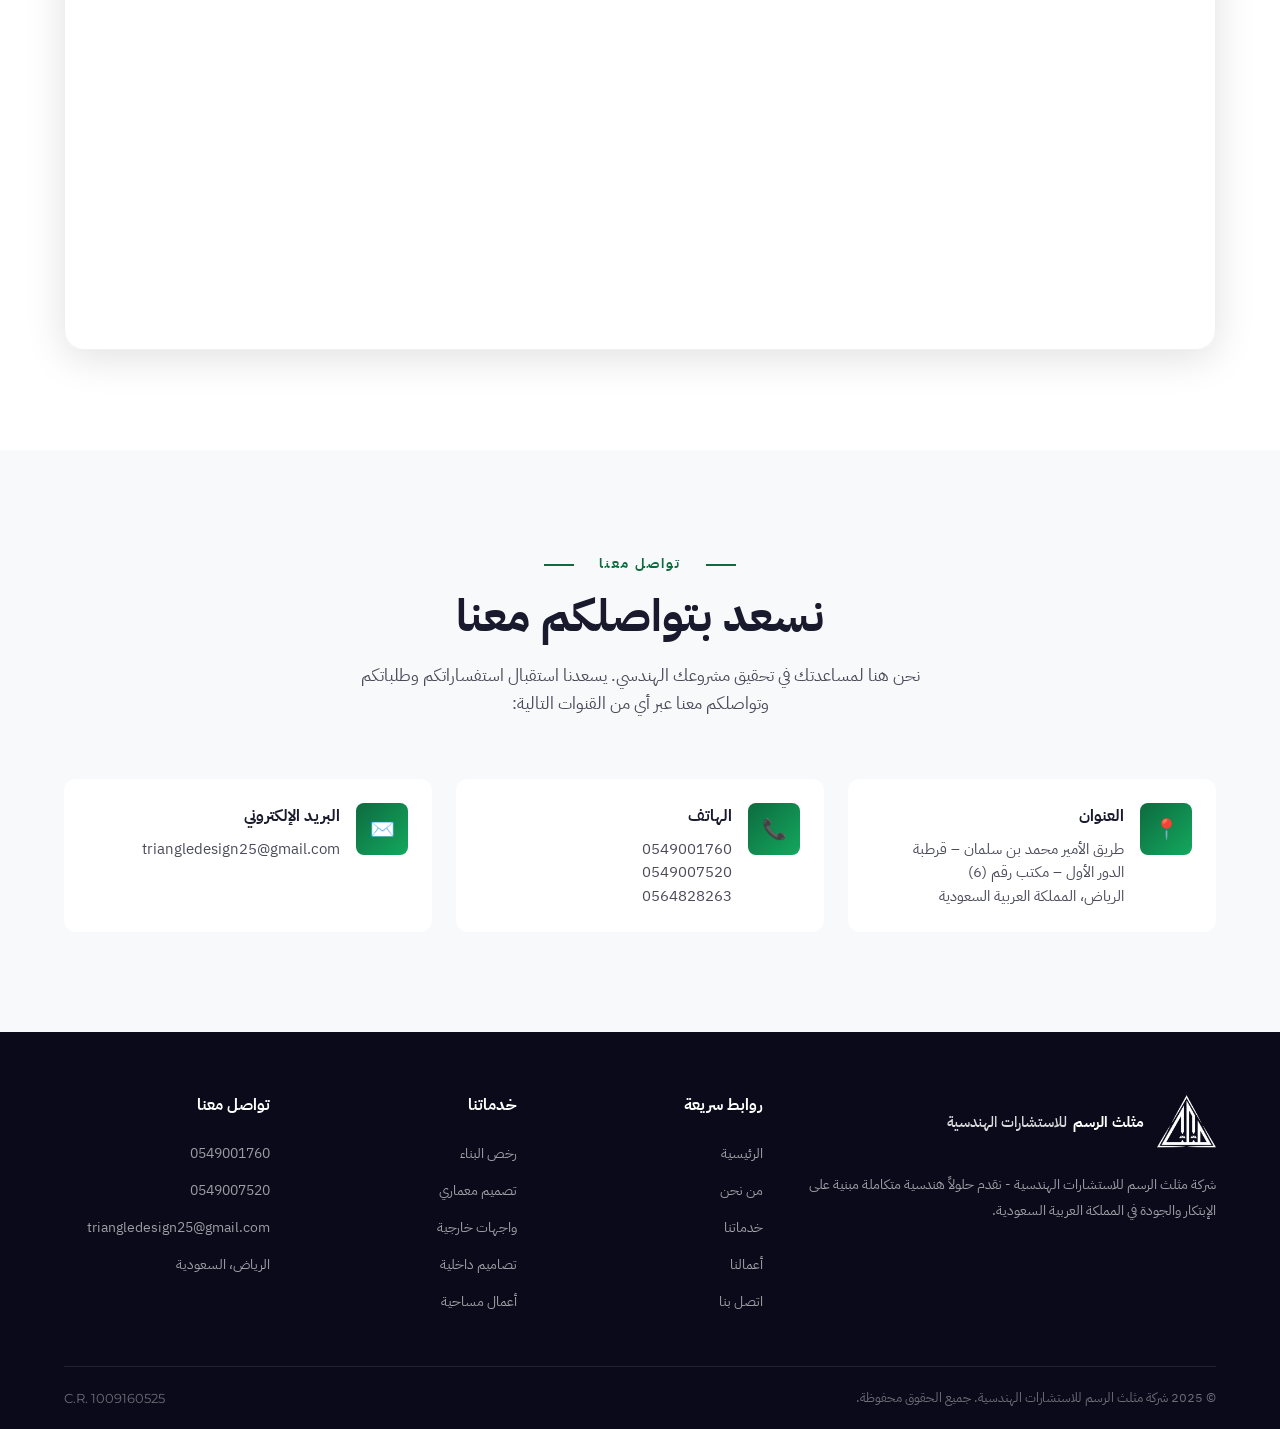
==== commit 33e693e9: "Initial commit" ====
--- a/index.html
+++ b/index.html
@@ -301,7 +301,7 @@
         <button class="filter-btn" data-filter="plans">مخططات</button>
         <button class="filter-btn" data-filter="technical">أعمال فنية</button>
       </div>
-      <div class="portfolio-slider-container" style="position: relative; padding: 0 50px;">
+      <div class="portfolio-slider-container" style="position: relative;">
         <button class="slider-btn prev" id="portPrev"><svg viewBox="0 0 24 24" width="24" height="24" stroke="currentColor" stroke-width="2" fill="none" stroke-linecap="round" stroke-linejoin="round"><polyline points="15 18 9 12 15 6"></polyline></svg></button>
         <div class="portfolio-grid" id="portGallery">
         <div class="portfolio-item reveal" data-category="exterior">
--- a/style.css
+++ b/style.css
@@ -465,7 +465,7 @@
 
 .certs-slider-container {
   position: relative;
-  padding: 0 50px;
+  padding: 0;
   margin-top: 40px;
 }
 
@@ -551,7 +551,9 @@
   transform: translateY(-50%);
   width: 44px;
   height: 44px;
-  background: var(--bg-white);
+  background: rgba(255, 255, 255, 0.9);
+  backdrop-filter: blur(10px);
+  -webkit-backdrop-filter: blur(10px);
   border: 1px solid var(--border-light);
   border-radius: 50%;
   font-size: 1.2rem;
@@ -560,7 +562,7 @@
   align-items: center;
   justify-content: center;
   cursor: pointer;
-  z-index: 10;
+  z-index: 30; /* Ensure it's above the gallery and overlays */
   box-shadow: var(--shadow-md);
   transition: var(--transition);
 }
@@ -573,16 +575,16 @@
 }
 
 .slider-btn.prev {
-  left: 0;
+  left: 15px;
 }
 
 .slider-btn.next {
-  right: 0;
+  right: 15px;
 }
 
 body.rtl .slider-btn.prev {
   left: auto;
-  right: 0;
+  right: 15px;
   transform: translateY(-50%) rotate(180deg);
 }
 
@@ -592,7 +594,7 @@
 
 body.rtl .slider-btn.next {
   right: auto;
-  left: 0;
+  left: 15px;
   transform: translateY(-50%) rotate(180deg);
 }
 
@@ -720,14 +722,9 @@
   max-width: 1600px;
 }
 
-body.rtl .hero .container {
-  margin-right: 90px;
-  margin-left: auto;
-}
-
+body.rtl .hero .container,
 body.ltr .hero .container {
-  margin-left: 40px;
-  margin-right: auto;
+  margin: 0 auto;
 }
 
 @media (max-width: 768px) {
@@ -739,7 +736,10 @@
 .hero-content {
   flex: 1;
   max-width: 100%;
-  text-align: start;
+  text-align: center;
+  display: flex;
+  flex-direction: column;
+  align-items: center;
 }
 
 .hero-badge {
@@ -796,14 +796,16 @@
   color: rgba(255, 255, 255, 0.8);
   line-height: 1.8;
   margin-bottom: 36px;
-  max-width: 640px;
+  max-width: 720px;
+  margin-left: auto;
+  margin-right: auto;
 }
 
 .hero-buttons {
   display: flex;
   gap: 16px;
   flex-wrap: wrap;
-  justify-content: flex-start;
+  justify-content: center;
 }
 
 .btn-primary {
@@ -831,6 +833,7 @@
 .btn-secondary {
   display: inline-flex;
   align-items: center;
+  justify-content: center;
   gap: 8px;
   padding: 14px 32px;
   background: transparent;
@@ -842,12 +845,20 @@
   transition: var(--transition);
   cursor: pointer;
   font-family: inherit;
+  min-width: 220px;
 }
 
 .btn-secondary:hover {
   border-color: white;
   background: rgba(255, 255, 255, 0.1);
 }
+
+.hero-buttons .btn-primary {
+  min-width: 220px;
+  justify-content: center;
+}
+
+
 
 .hero-stats {
   display: flex;
@@ -855,7 +866,9 @@
   margin-top: 50px;
   padding-top: 30px;
   border-top: 1px solid rgba(255, 255, 255, 0.15);
-  justify-content: flex-start;
+  justify-content: center;
+  width: 100%;
+  max-width: 800px;
 }
 
 .hero-stat h3 {
@@ -1917,15 +1930,31 @@
 @media (max-width: 480px) {
   .hero-stats {
     flex-direction: column;
-    gap: 16px;
-    align-items: flex-start;
+    gap: 20px;
+    align-items: center;
+    text-align: center;
+  }
+
+  .hero-stat {
+    width: 100%;
+    display: flex;
+    flex-direction: column;
+    align-items: center;
   }
 
   .hero-buttons {
     flex-direction: column;
-    align-items: flex-start;
-  }
-
+    align-items: center;
+    width: 100%;
+    gap: 12px;
+  }
+
+  .hero-buttons .btn-primary,
+  .hero-buttons .btn-secondary {
+    width: 100%;
+    max-width: 280px;
+    min-width: 0;
+  }
   .values-grid {
     grid-template-columns: 1fr;
   }
@@ -1943,6 +1972,7 @@
     font-size: 0.8rem;
   }
 }
+
 
 /* ========================================
    CERTIFICATIONS SECTION
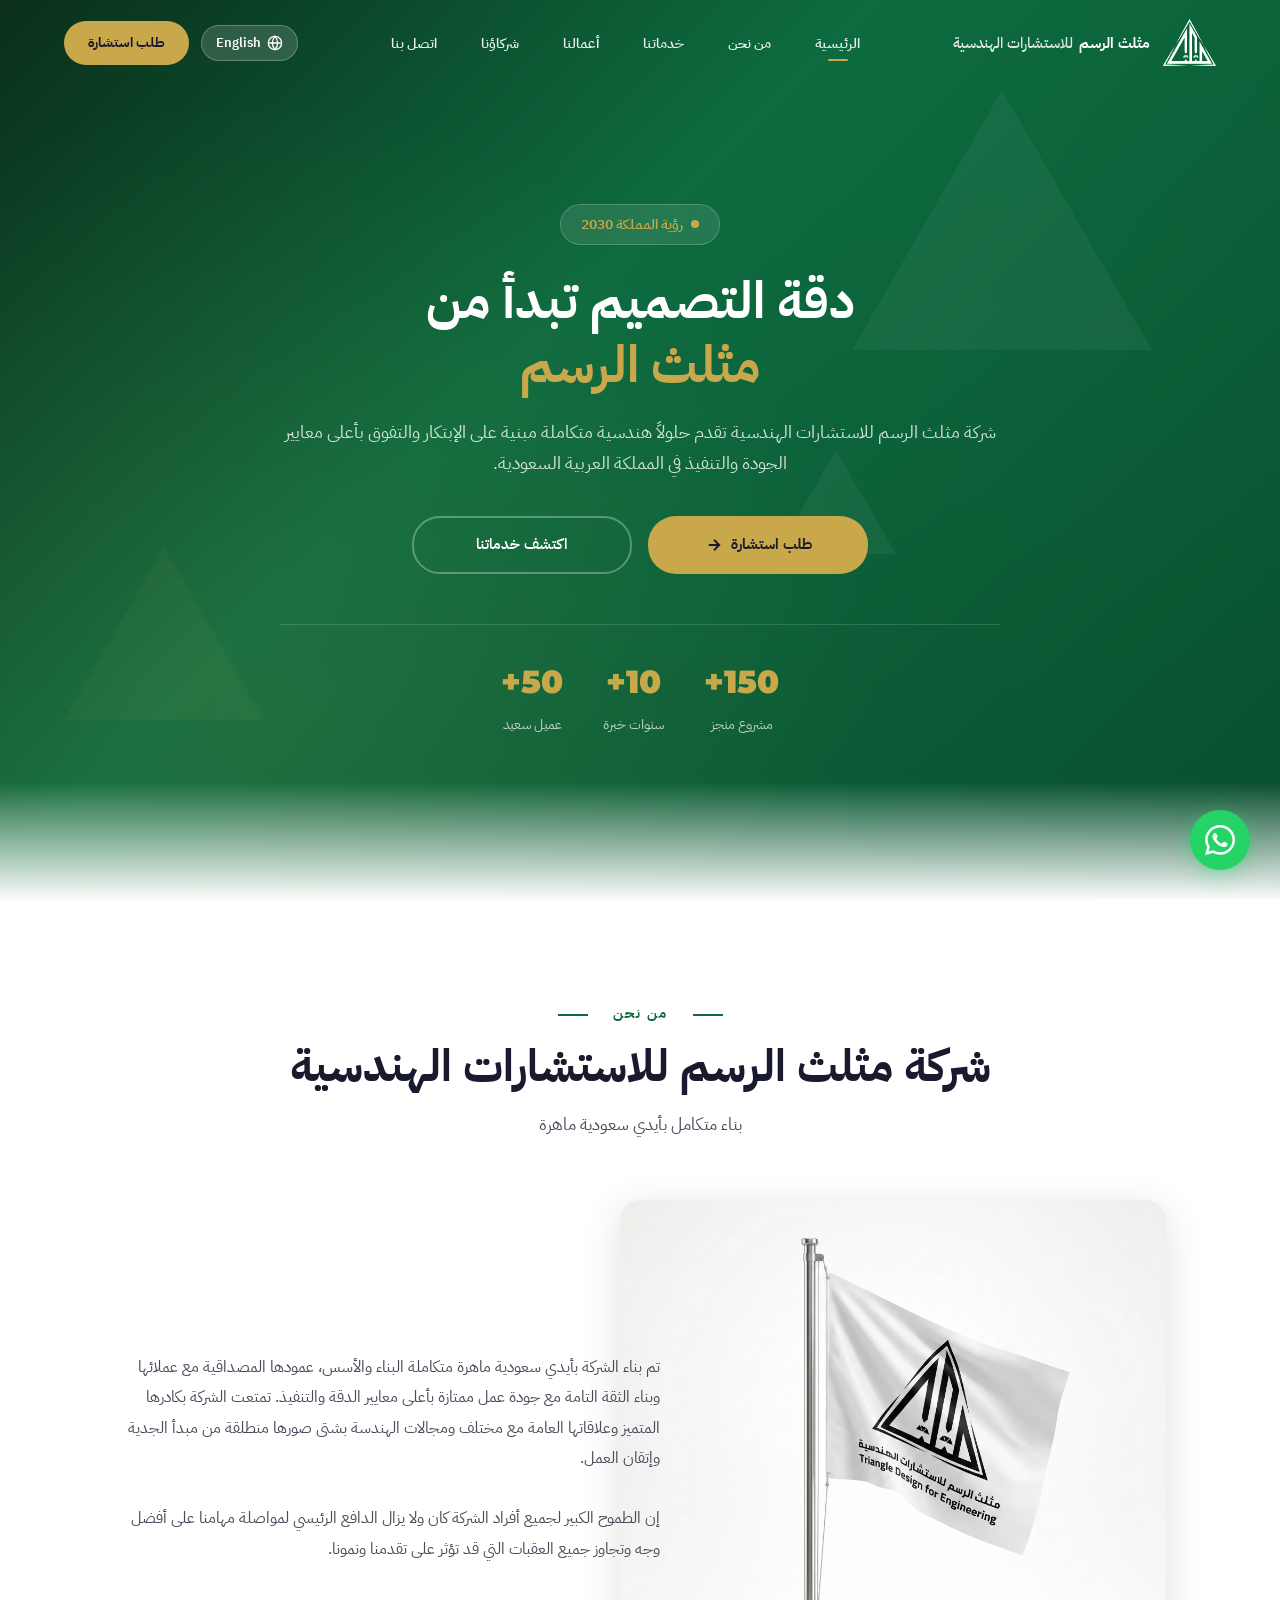
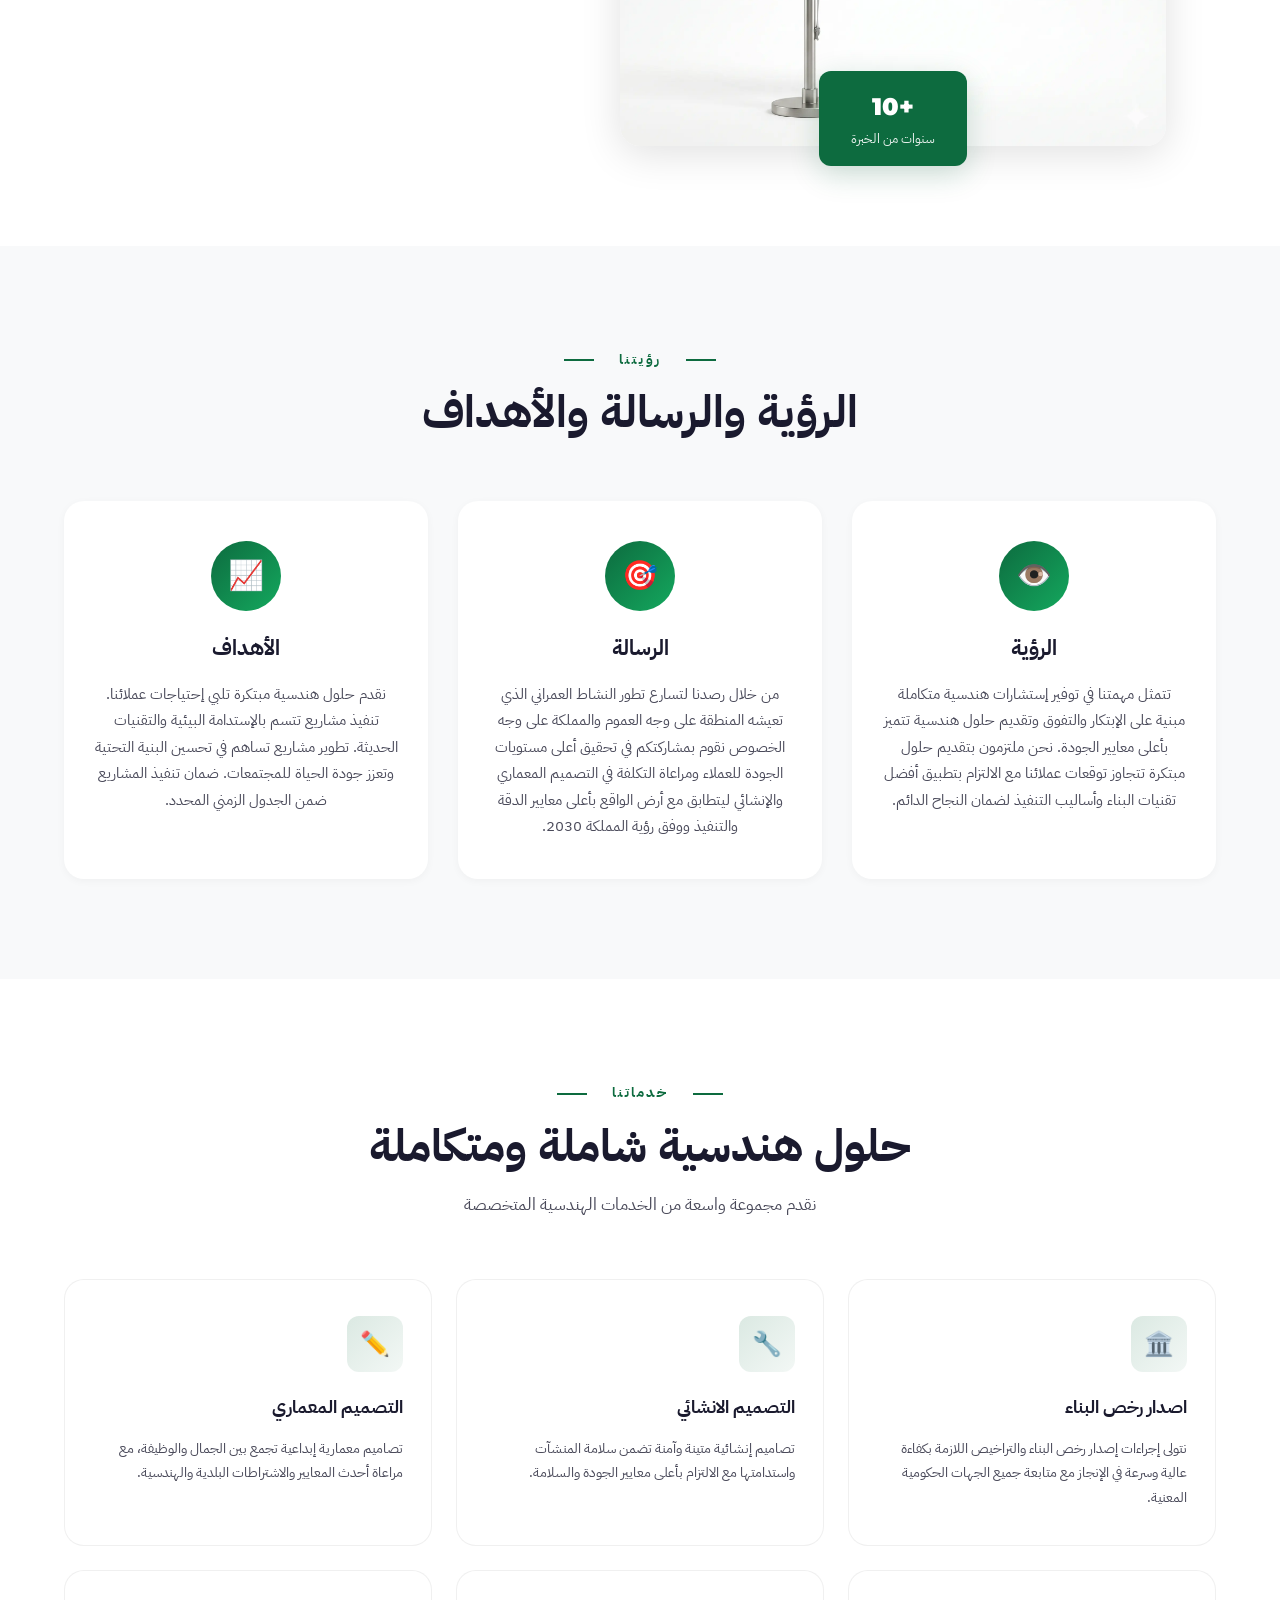
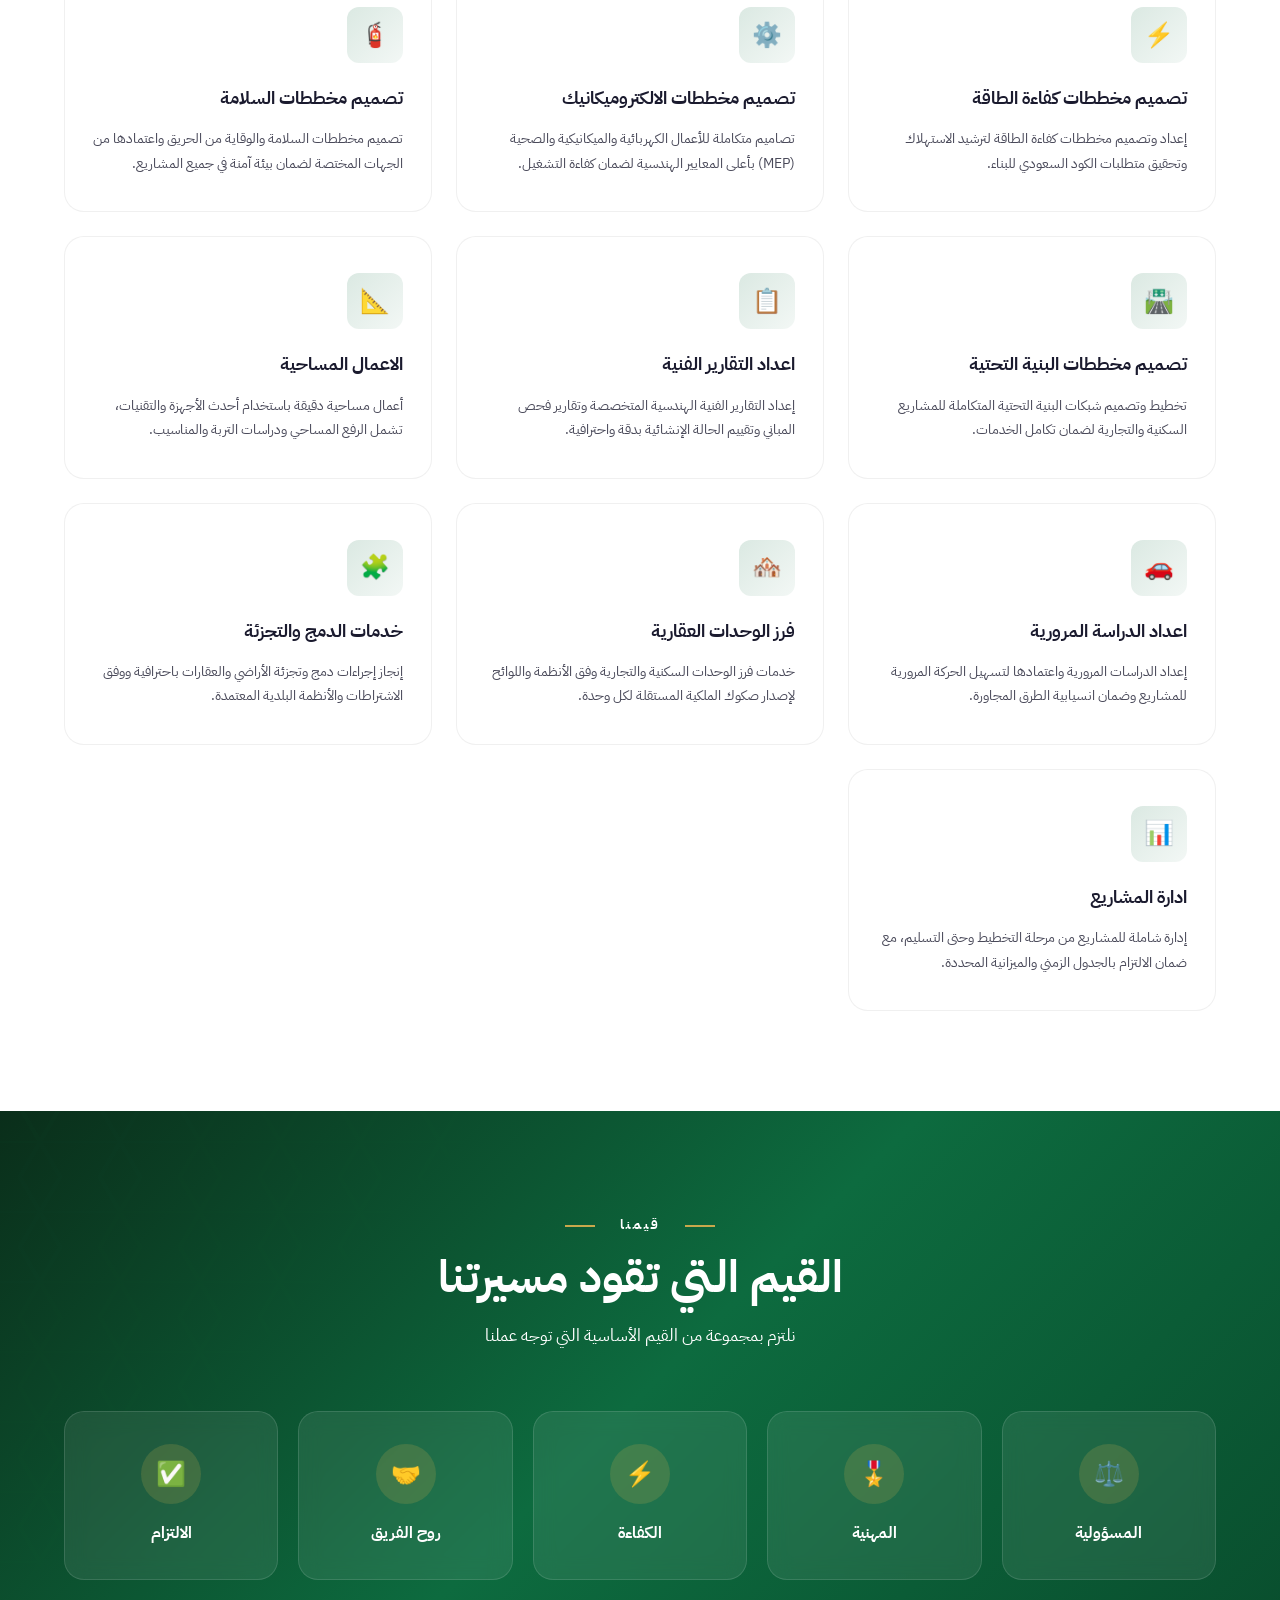
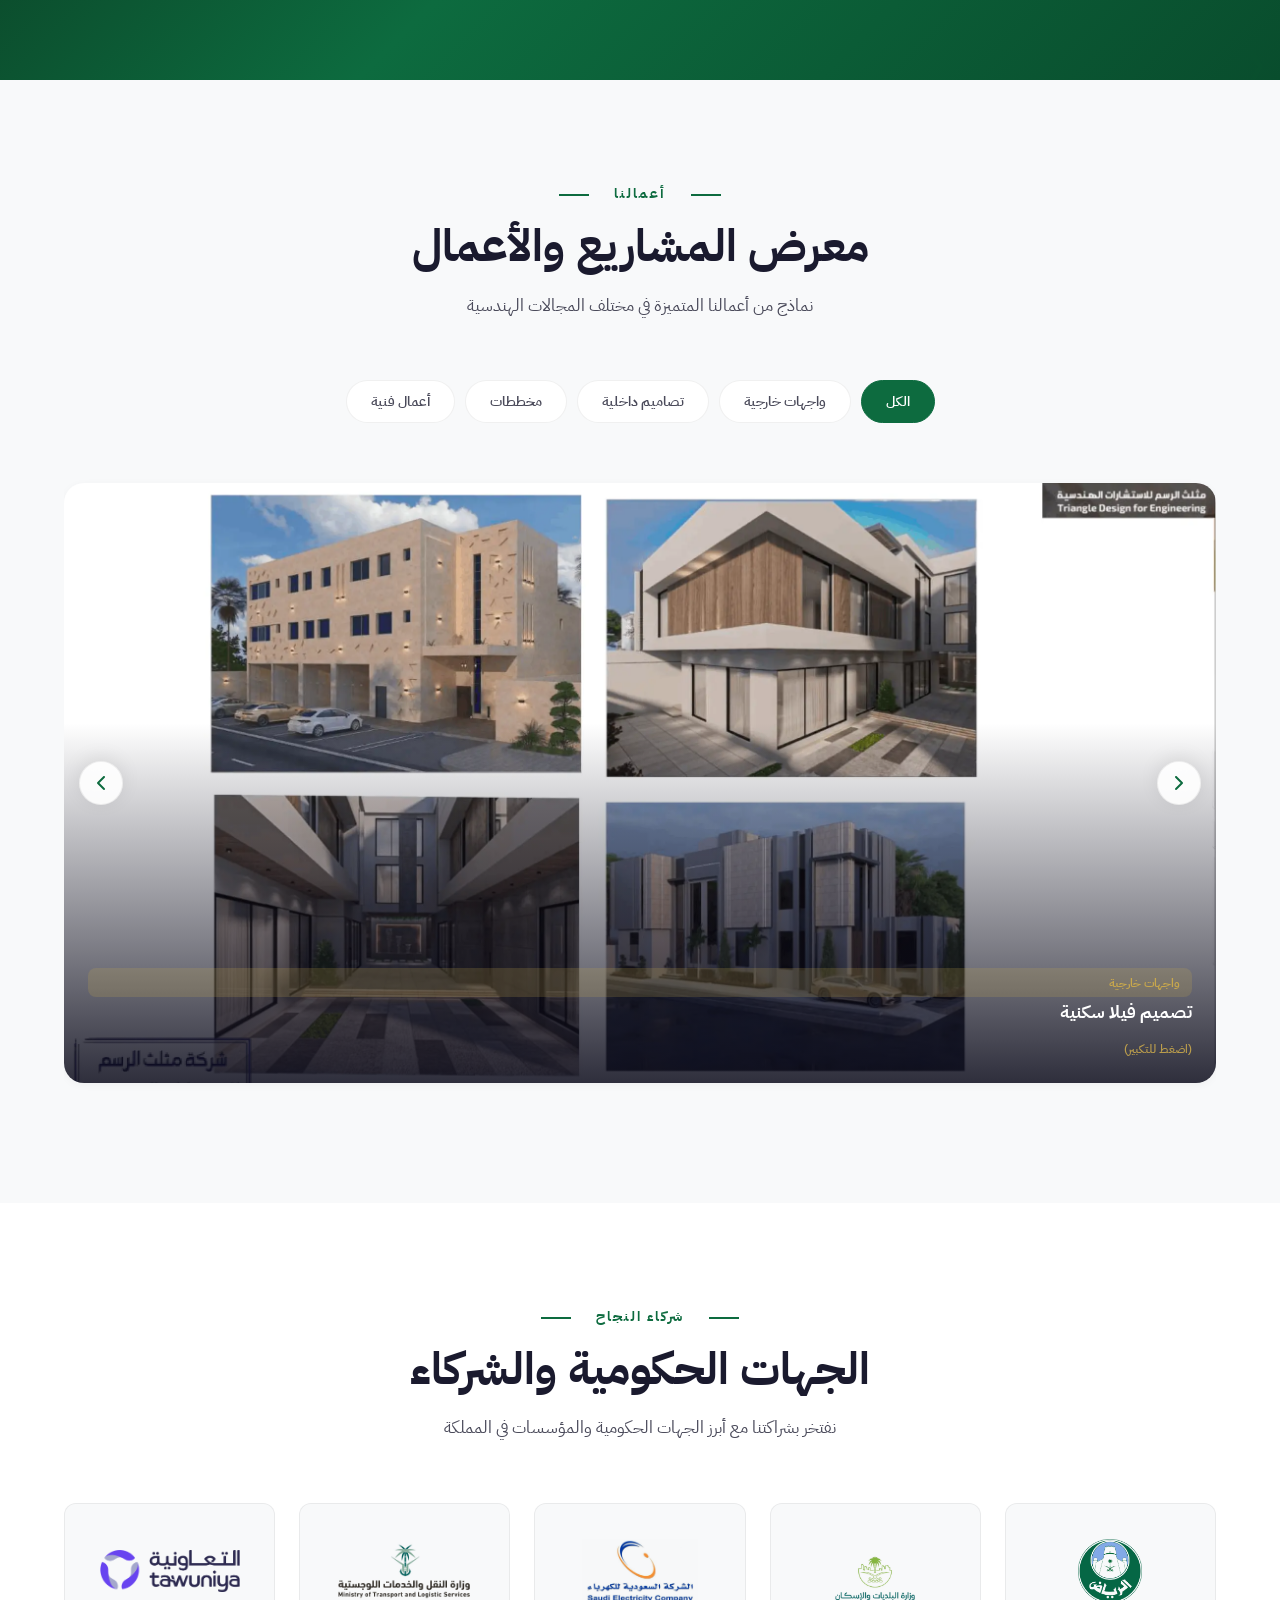
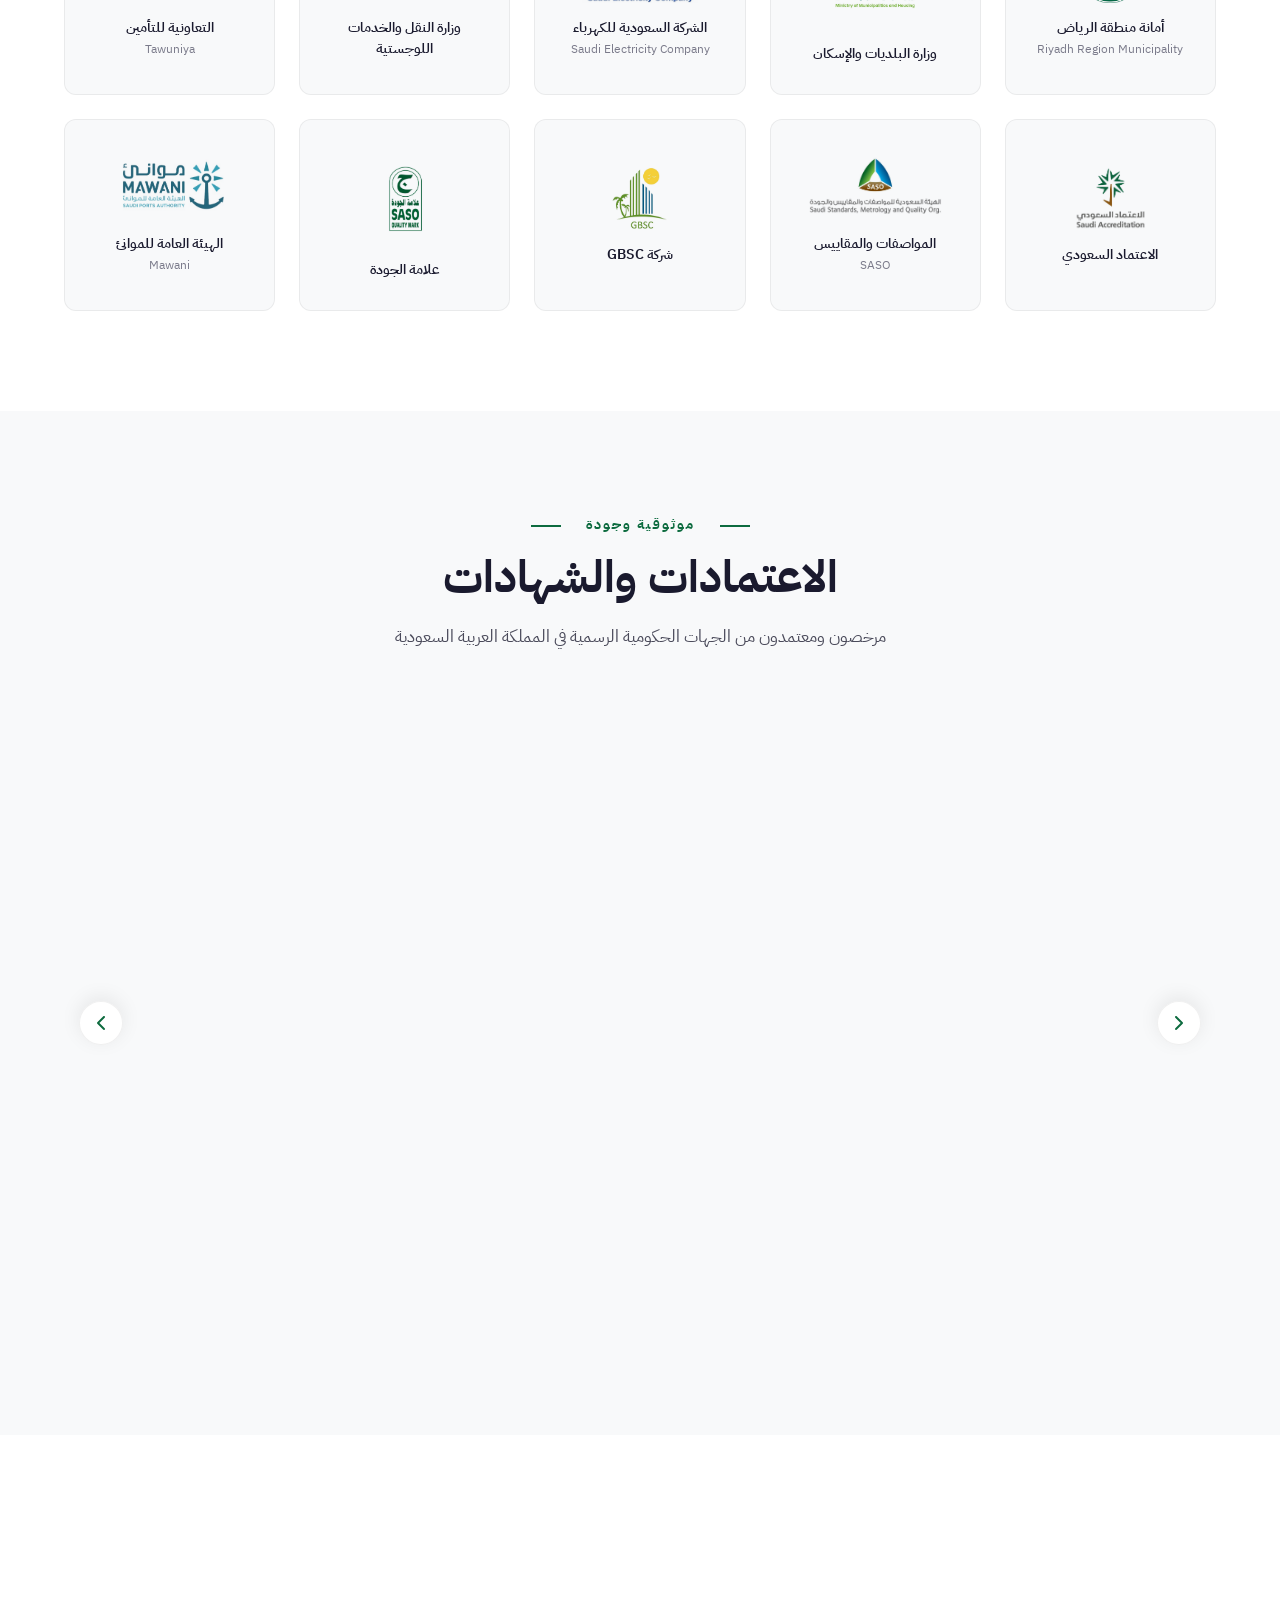
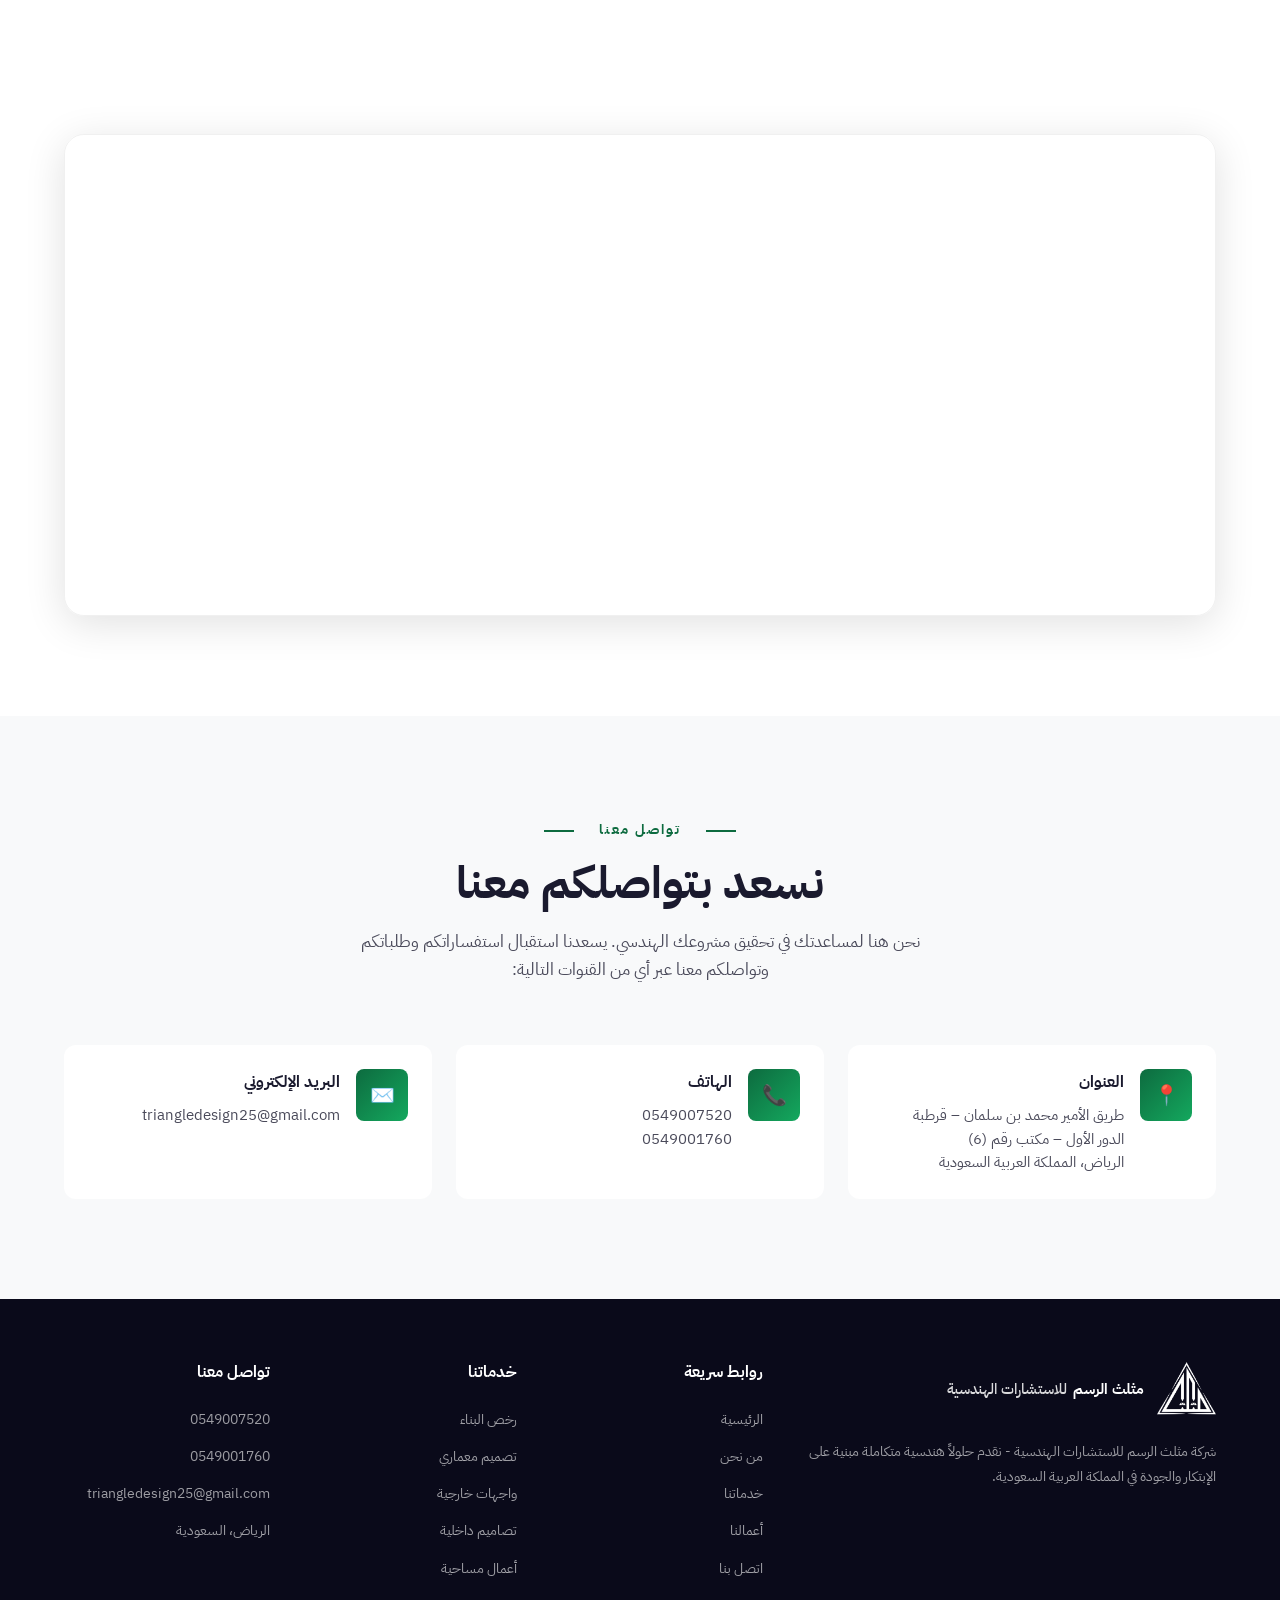
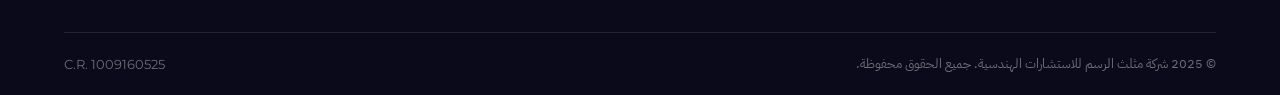
==== commit 0d351800: "last" ====
--- a/index.html
+++ b/index.html
@@ -122,24 +122,6 @@
             العامة مع مختلف ومجالات الهندسة بشتى صورها منطلقة من مبدأ الجدية وإتقان العمل.</p>
           <p class="about-text">إن الطموح الكبير لجميع أفراد الشركة كان ولا يزال الدافع الرئيسي لمواصلة مهامنا على أفضل
             وجه وتجاوز جميع العقبات التي قد تؤثر على تقدمنا ونمونا.</p>
-          <div class="about-features">
-            <div class="about-feature">
-              <div class="feature-icon">🏗️</div>
-              <span>تصميم معماري وإنشائي</span>
-            </div>
-            <div class="about-feature">
-              <div class="feature-icon">📐</div>
-              <span>أعمال مساحية متكاملة</span>
-            </div>
-            <div class="about-feature">
-              <div class="feature-icon">🏢</div>
-              <span>واجهات خارجية وداخلية</span>
-            </div>
-            <div class="about-feature">
-              <div class="feature-icon">📋</div>
-              <span>إدارة وإشراف مشروعات</span>
-            </div>
-          </div>
         </div>
       </div>
     </div>
@@ -189,64 +171,68 @@
       <div class="services-grid">
         <div class="service-card reveal">
           <div class="service-icon">🏛️</div>
-          <h3>إصدار رخص البناء</h3>
-          <p>نتولى إجراءات إصدار رخص البناء والتراخيص اللازمة بكفاءة عالية وسرعة في الإنجاز مع متابعة جميع الجهات
-            الحكومية المعنية.</p>
+          <h3>اصدار رخص البناء</h3>
+          <p>نتولى إجراءات إصدار رخص البناء والتراخيص اللازمة بكفاءة عالية وسرعة في الإنجاز مع متابعة جميع الجهات الحكومية المعنية.</p>
+        </div>
+        <div class="service-card reveal">
+          <div class="service-icon">🔧</div>
+          <h3>التصميم الانشائي</h3>
+          <p>تصاميم إنشائية متينة وآمنة تضمن سلامة المنشآت واستدامتها مع الالتزام بأعلى معايير الجودة والسلامة.</p>
         </div>
         <div class="service-card reveal">
           <div class="service-icon">✏️</div>
-          <h3>تصميم معماري</h3>
+          <h3>التصميم المعماري</h3>
           <p>تصاميم معمارية إبداعية تجمع بين الجمال والوظيفة، مع مراعاة أحدث المعايير والاشتراطات البلدية والهندسية.</p>
         </div>
         <div class="service-card reveal">
-          <div class="service-icon">🔧</div>
-          <h3>تصميم إنشائي</h3>
-          <p>تصاميم إنشائية متينة وآمنة تضمن سلامة المنشآت واستدامتها مع الالتزام بأعلى معايير الجودة والسلامة.</p>
-        </div>
-        <div class="service-card reveal">
-          <div class="service-icon">🏠</div>
-          <h3>واجهات خارجية</h3>
-          <p>تصميم واجهات خارجية عصرية وفريدة تعكس هوية المبنى وتضيف لمسة جمالية مميزة للمشروع.</p>
-        </div>
-        <div class="service-card reveal">
-          <div class="service-icon">🛋️</div>
-          <h3>تصاميم داخلية</h3>
-          <p>تصاميم داخلية أنيقة ومبتكرة تجمع بين الراحة والفخامة مع الاهتمام بأدق التفاصيل لتحقيق بيئة مثالية.</p>
+          <div class="service-icon">⚡</div>
+          <h3>تصميم مخططات كفاءة الطاقة</h3>
+          <p>إعداد وتصميم مخططات كفاءة الطاقة لترشيد الاستهلاك وتحقيق متطلبات الكود السعودي للبناء.</p>
+        </div>
+        <div class="service-card reveal">
+          <div class="service-icon">⚙️</div>
+          <h3>تصميم مخططات الالكتروميكانيك</h3>
+          <p>تصاميم متكاملة للأعمال الكهربائية والميكانيكية والصحية (MEP) بأعلى المعايير الهندسية لضمان كفاءة التشغيل.</p>
+        </div>
+        <div class="service-card reveal">
+          <div class="service-icon">🧯</div>
+          <h3>تصميم مخططات السلامة</h3>
+          <p>تصميم مخططات السلامة والوقاية من الحريق واعتمادها من الجهات المختصة لضمان بيئة آمنة في جميع المشاريع.</p>
+        </div>
+        <div class="service-card reveal">
+          <div class="service-icon">🛣️</div>
+          <h3>تصميم مخططات البنية التحتية</h3>
+          <p>تخطيط وتصميم شبكات البنية التحتية المتكاملة للمشاريع السكنية والتجارية لضمان تكامل الخدمات.</p>
+        </div>
+        <div class="service-card reveal">
+          <div class="service-icon">📋</div>
+          <h3>اعداد التقارير الفنية</h3>
+          <p>إعداد التقارير الفنية الهندسية المتخصصة وتقارير فحص المباني وتقييم الحالة الإنشائية بدقة واحترافية.</p>
         </div>
         <div class="service-card reveal">
           <div class="service-icon">📐</div>
-          <h3>أعمال مساحية</h3>
+          <h3>الاعمال المساحية</h3>
           <p>أعمال مساحية دقيقة باستخدام أحدث الأجهزة والتقنيات، تشمل الرفع المساحي ودراسات التربة والمناسيب.</p>
         </div>
         <div class="service-card reveal">
-          <div class="service-icon">👷</div>
-          <h3>إشراف على التنفيذ</h3>
-          <p>إشراف هندسي متكامل على تنفيذ المشاريع لضمان مطابقتها للمخططات والمواصفات المعتمدة.</p>
+          <div class="service-icon">🚗</div>
+          <h3>اعداد الدراسة المرورية</h3>
+          <p>إعداد الدراسات المرورية واعتمادها لتسهيل الحركة المرورية للمشاريع وضمان انسيابية الطرق المجاورة.</p>
+        </div>
+        <div class="service-card reveal">
+          <div class="service-icon">🏘️</div>
+          <h3>فرز الوحدات العقارية</h3>
+          <p>خدمات فرز الوحدات السكنية والتجارية وفق الأنظمة واللوائح لإصدار صكوك الملكية المستقلة لكل وحدة.</p>
+        </div>
+        <div class="service-card reveal">
+          <div class="service-icon">🧩</div>
+          <h3>خدمات الدمج والتجزئة</h3>
+          <p>إنجاز إجراءات دمج وتجزئة الأراضي والعقارات باحترافية ووفق الاشتراطات والأنظمة البلدية المعتمدة.</p>
         </div>
         <div class="service-card reveal">
           <div class="service-icon">📊</div>
-          <h3>إدارة المشروعات</h3>
+          <h3>ادارة المشاريع</h3>
           <p>إدارة شاملة للمشاريع من مرحلة التخطيط وحتى التسليم، مع ضمان الالتزام بالجدول الزمني والميزانية المحددة.</p>
-        </div>
-        <div class="service-card reveal">
-          <div class="service-icon">🏗️</div>
-          <h3>أعمال المكتب الفني</h3>
-          <p>خدمات المكتب الفني تشمل حصر الكميات والرسومات التنفيذية ومتابعة الأعمال الإنشائية بدقة عالية.</p>
-        </div>
-        <div class="service-card reveal">
-          <div class="service-icon">🌿</div>
-          <h3>تصاميم لاندسكيب</h3>
-          <p>تصاميم لاندسكيب متكاملة تضفي جمالاً طبيعياً على المشاريع مع مراعاة البيئة المحلية والاستدامة.</p>
-        </div>
-        <div class="service-card reveal">
-          <div class="service-icon">🏘️</div>
-          <h3>فرز الوحدات</h3>
-          <p>خدمات فرز الوحدات السكنية والتجارية وفق الأنظمة واللوائح المعمول بها في المملكة العربية السعودية.</p>
-        </div>
-        <div class="service-card reveal">
-          <div class="service-icon">📝</div>
-          <h3>متابعة الأعمال</h3>
-          <p>متابعة فنية وإدارية مباشرة لجميع الأعمال لضمان تنفيذها وفق أعلى معايير الجودة والدقة.</p>
         </div>
       </div>
     </div>
@@ -536,9 +522,8 @@
           <div class="contact-icon">📞</div>
           <div>
             <h4>الهاتف</h4>
+            <p><a href="tel:+966549007520" dir="ltr">0549007520</a></p>
             <p><a href="tel:+966549001760" dir="ltr">0549001760</a></p>
-            <p><a href="tel:+966549007520" dir="ltr">0549007520</a></p>
-            <p><a href="tel:+966564828263" dir="ltr">0564828263</a></p>
           </div>
         </div>
         <div class="contact-item">
@@ -590,8 +575,8 @@
         <div class="footer-col">
           <h4>تواصل معنا</h4>
           <ul>
+            <li><a href="tel:+966549007520" dir="ltr">0549007520</a></li>
             <li><a href="tel:+966549001760" dir="ltr">0549001760</a></li>
-            <li><a href="tel:+966549007520" dir="ltr">0549007520</a></li>
             <li><a href="mailto:triangledesign25@gmail.com">triangledesign25@gmail.com</a></li>
             <li><a href="#">الرياض، السعودية</a></li>
           </ul>
@@ -605,7 +590,7 @@
   </footer>
 
   <!-- ══════════ WHATSAPP FLOAT ══════════ -->
-  <a href="https://wa.me/966549001760" target="_blank" class="whatsapp-float" aria-label="تواصل عبر واتساب">
+  <a href="https://wa.me/966549007520" target="_blank" class="whatsapp-float" aria-label="تواصل عبر واتساب">
     <svg viewBox="0 0 24 24">
       <path
         d="M17.472 14.382c-.297-.149-1.758-.867-2.03-.967-.273-.099-.471-.148-.67.15-.197.297-.767.966-.94 1.164-.173.199-.347.223-.644.075-.297-.15-1.255-.463-2.39-1.475-.883-.788-1.48-1.761-1.653-2.059-.173-.297-.018-.458.13-.606.134-.133.298-.347.446-.52.149-.174.198-.298.298-.497.099-.198.05-.371-.025-.52-.075-.149-.669-1.612-.916-2.207-.242-.579-.487-.5-.669-.51-.173-.008-.371-.01-.57-.01-.198 0-.52.074-.792.372-.272.297-1.04 1.016-1.04 2.479 0 1.462 1.065 2.875 1.213 3.074.149.198 2.096 3.2 5.077 4.487.709.306 1.262.489 1.694.625.712.227 1.36.195 1.871.118.571-.085 1.758-.719 2.006-1.413.248-.694.248-1.289.173-1.413-.074-.124-.272-.198-.57-.347m-5.421 7.403h-.004a9.87 9.87 0 01-5.031-1.378l-.361-.214-3.741.982.998-3.648-.235-.374a9.86 9.86 0 01-1.51-5.26c.001-5.45 4.436-9.884 9.888-9.884 2.64 0 5.122 1.03 6.988 2.898a9.825 9.825 0 012.893 6.994c-.003 5.45-4.437 9.884-9.885 9.884m8.413-18.297A11.815 11.815 0 0012.05 0C5.495 0 .16 5.335.157 11.892c0 2.096.547 4.142 1.588 5.945L.057 24l6.305-1.654a11.882 11.882 0 005.683 1.448h.005c6.554 0 11.89-5.335 11.893-11.893a11.821 11.821 0 00-3.48-8.413z" />
--- a/style.css
+++ b/style.css
@@ -76,6 +76,11 @@
   max-width: 100%;
   height: auto;
   display: block;
+  user-select: none;
+  -webkit-user-drag: none;
+  -moz-user-select: none;
+  -webkit-user-select: none;
+  -ms-user-select: none;
 }
 
 a {
@@ -1258,7 +1263,7 @@
 
 .portfolio-slider-container {
   position: relative;
-  padding: 0 50px;
+  padding: 0;
 }
 
 /* .portfolio-grid now shares styles with .certs-gallery above */
